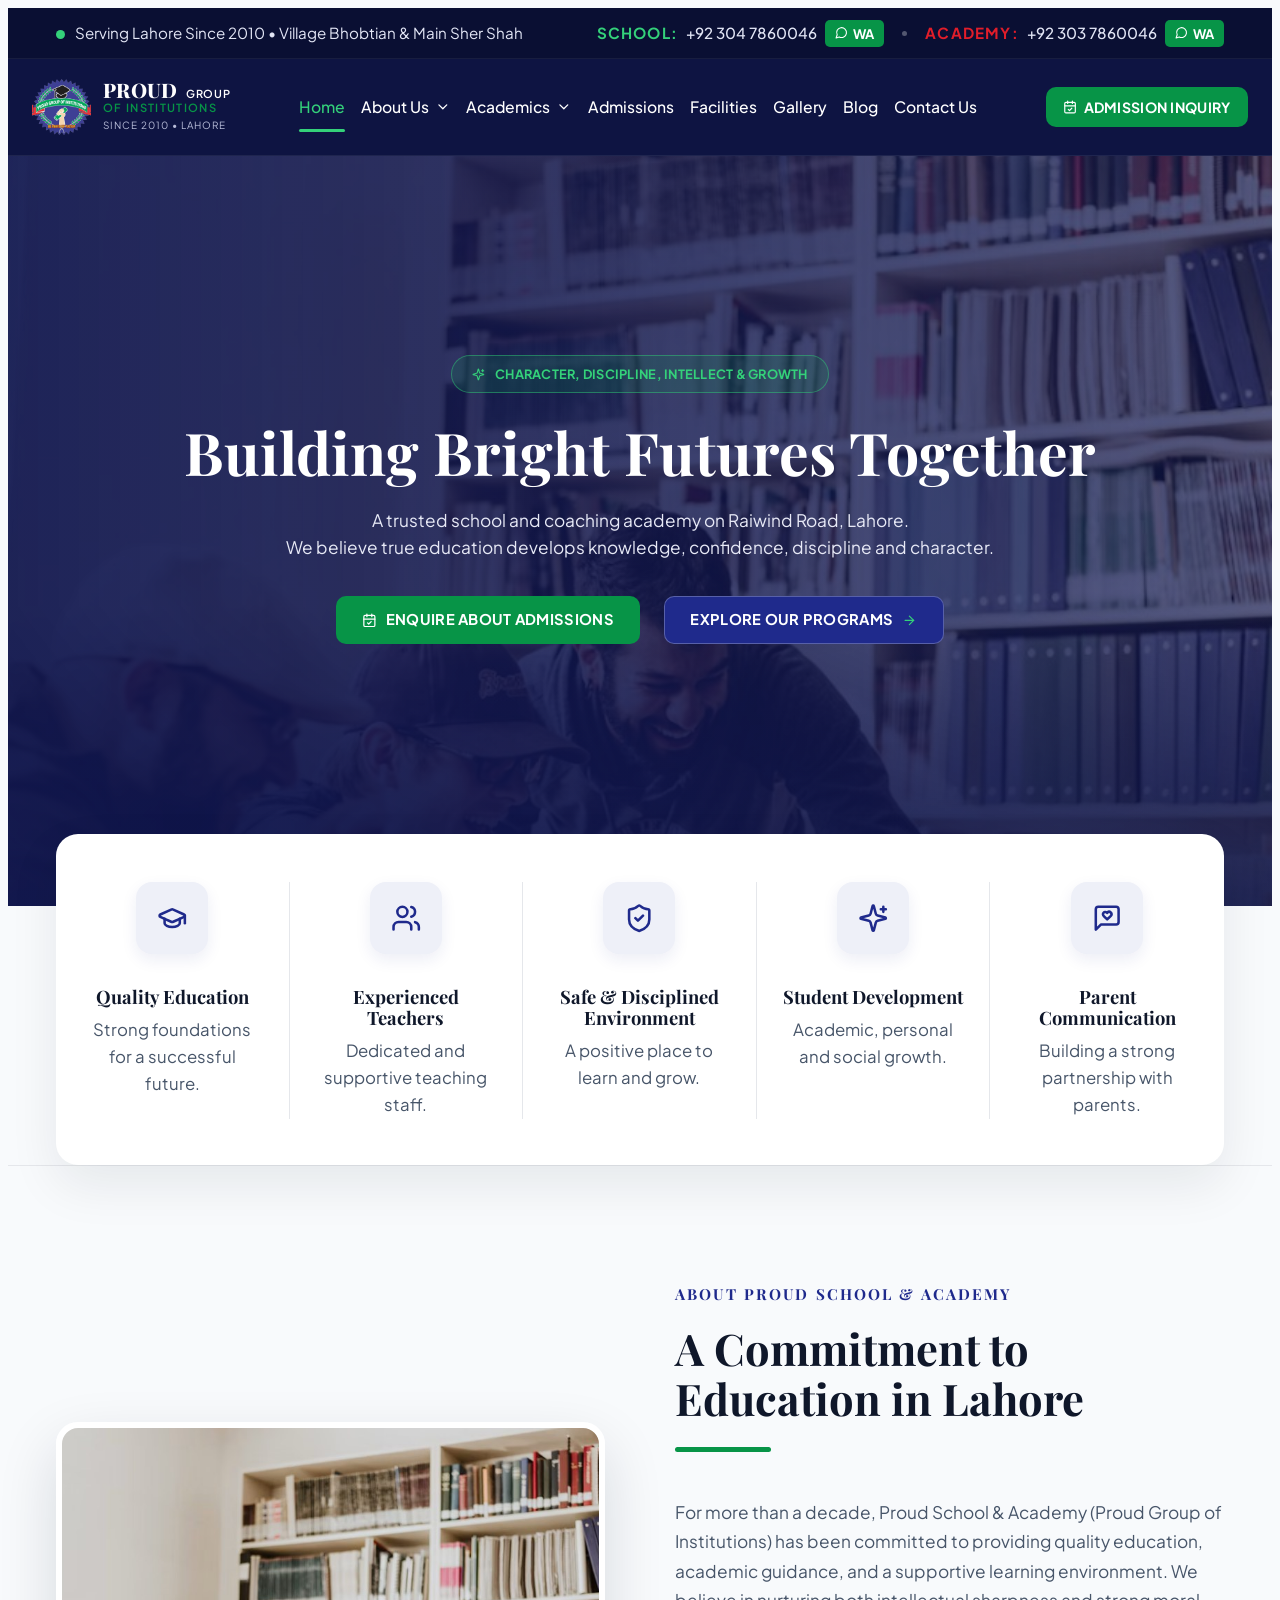
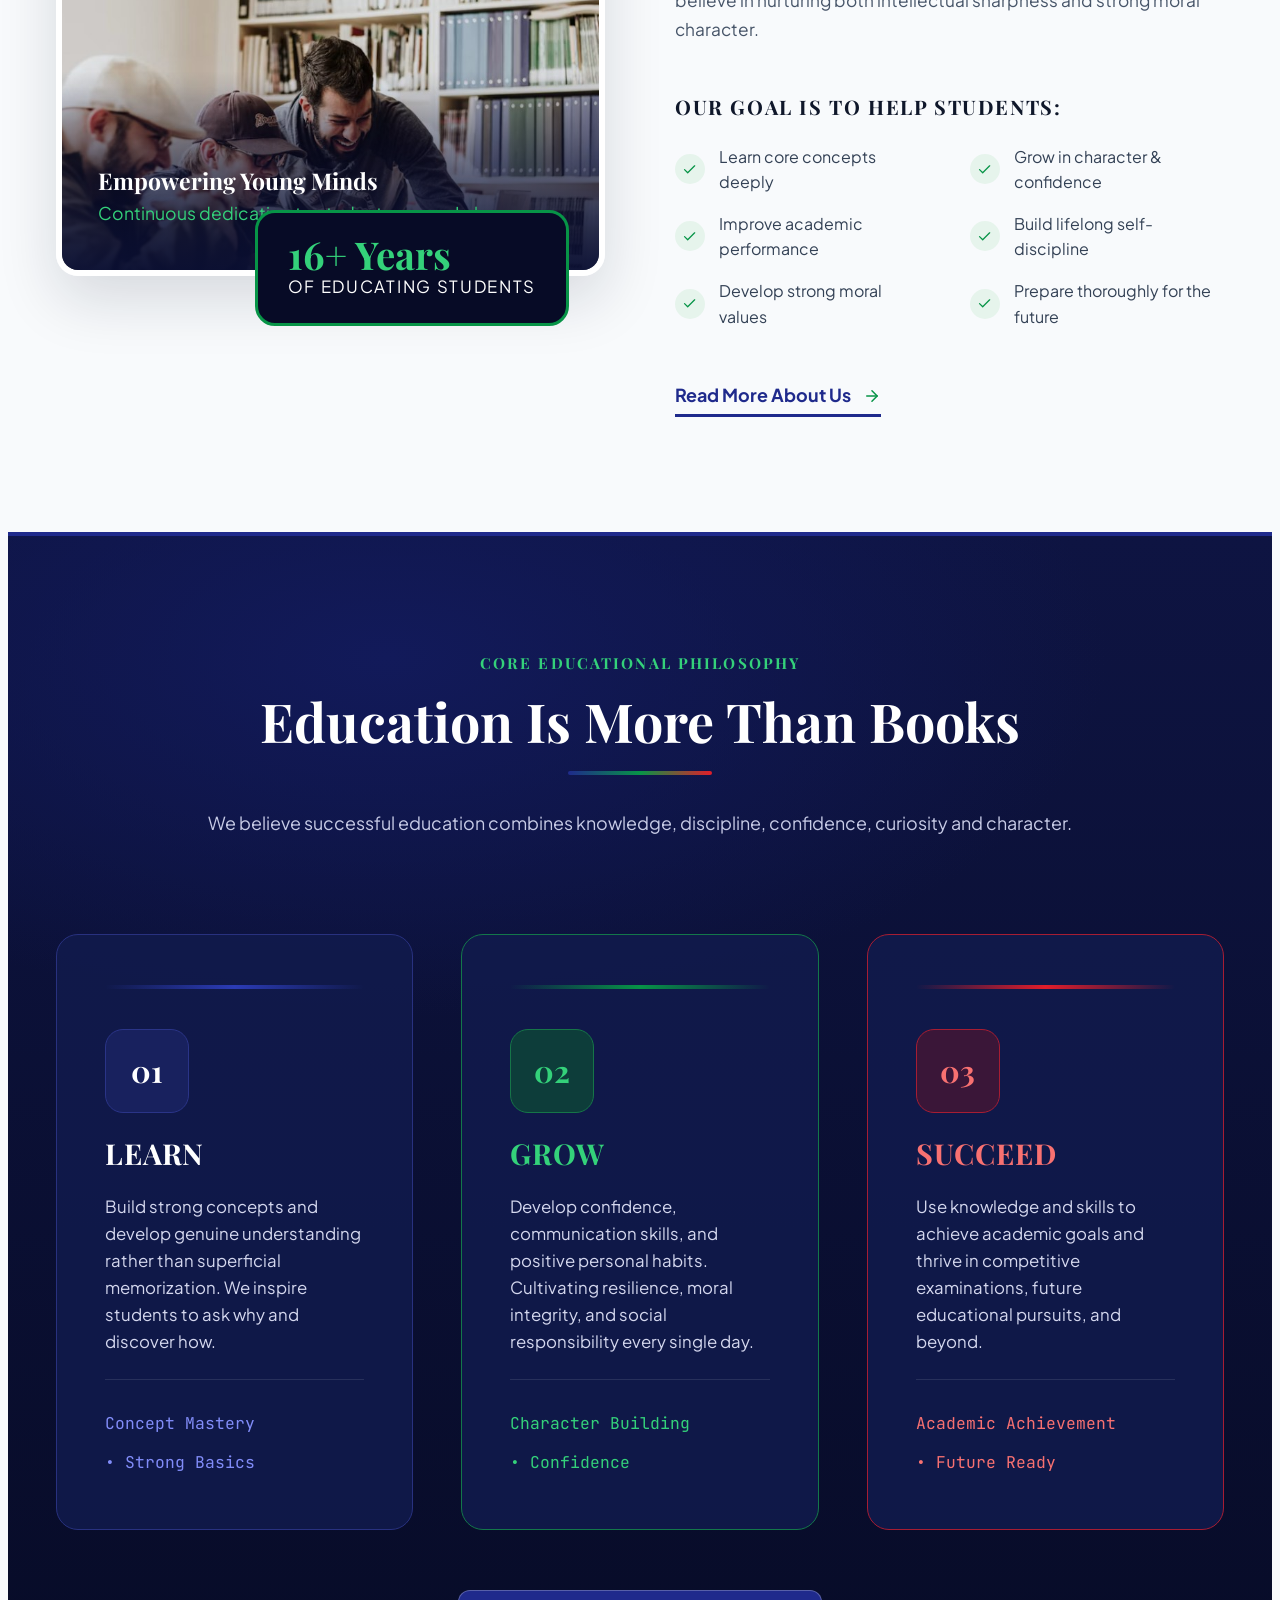
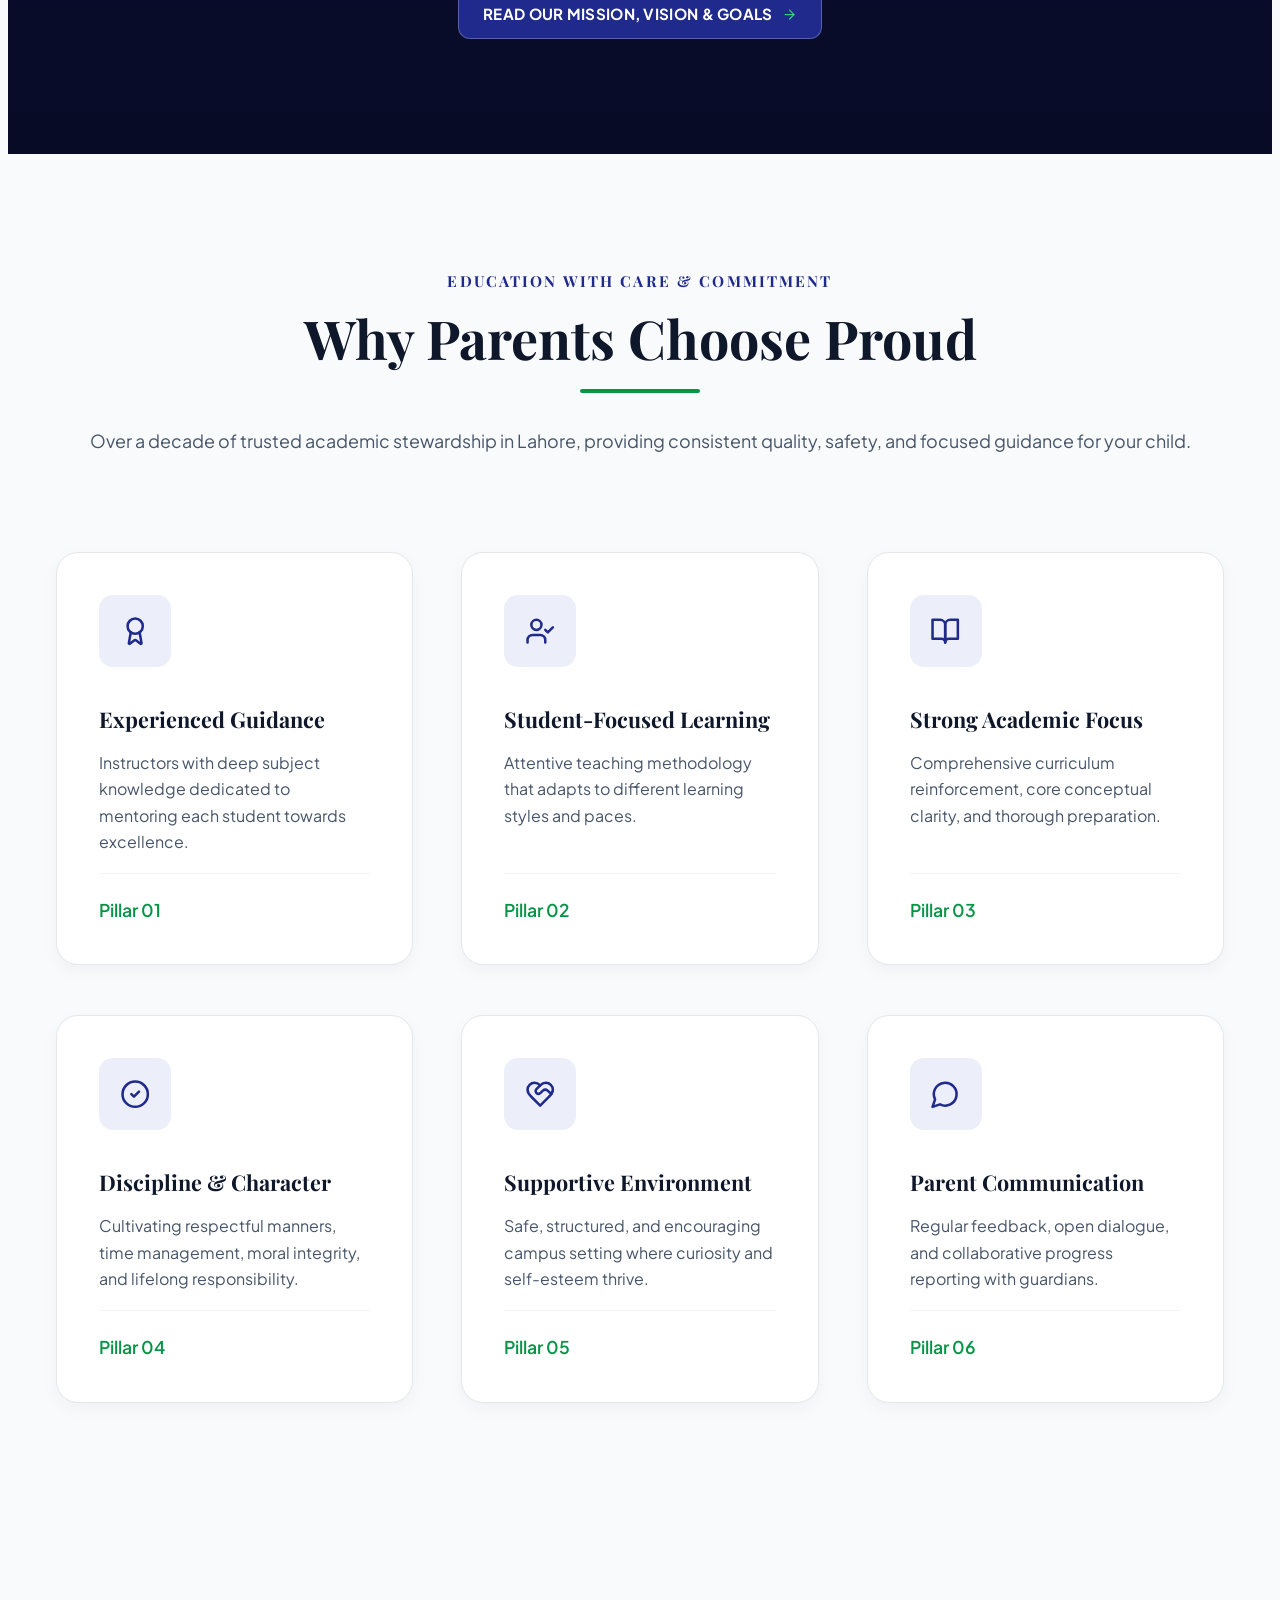
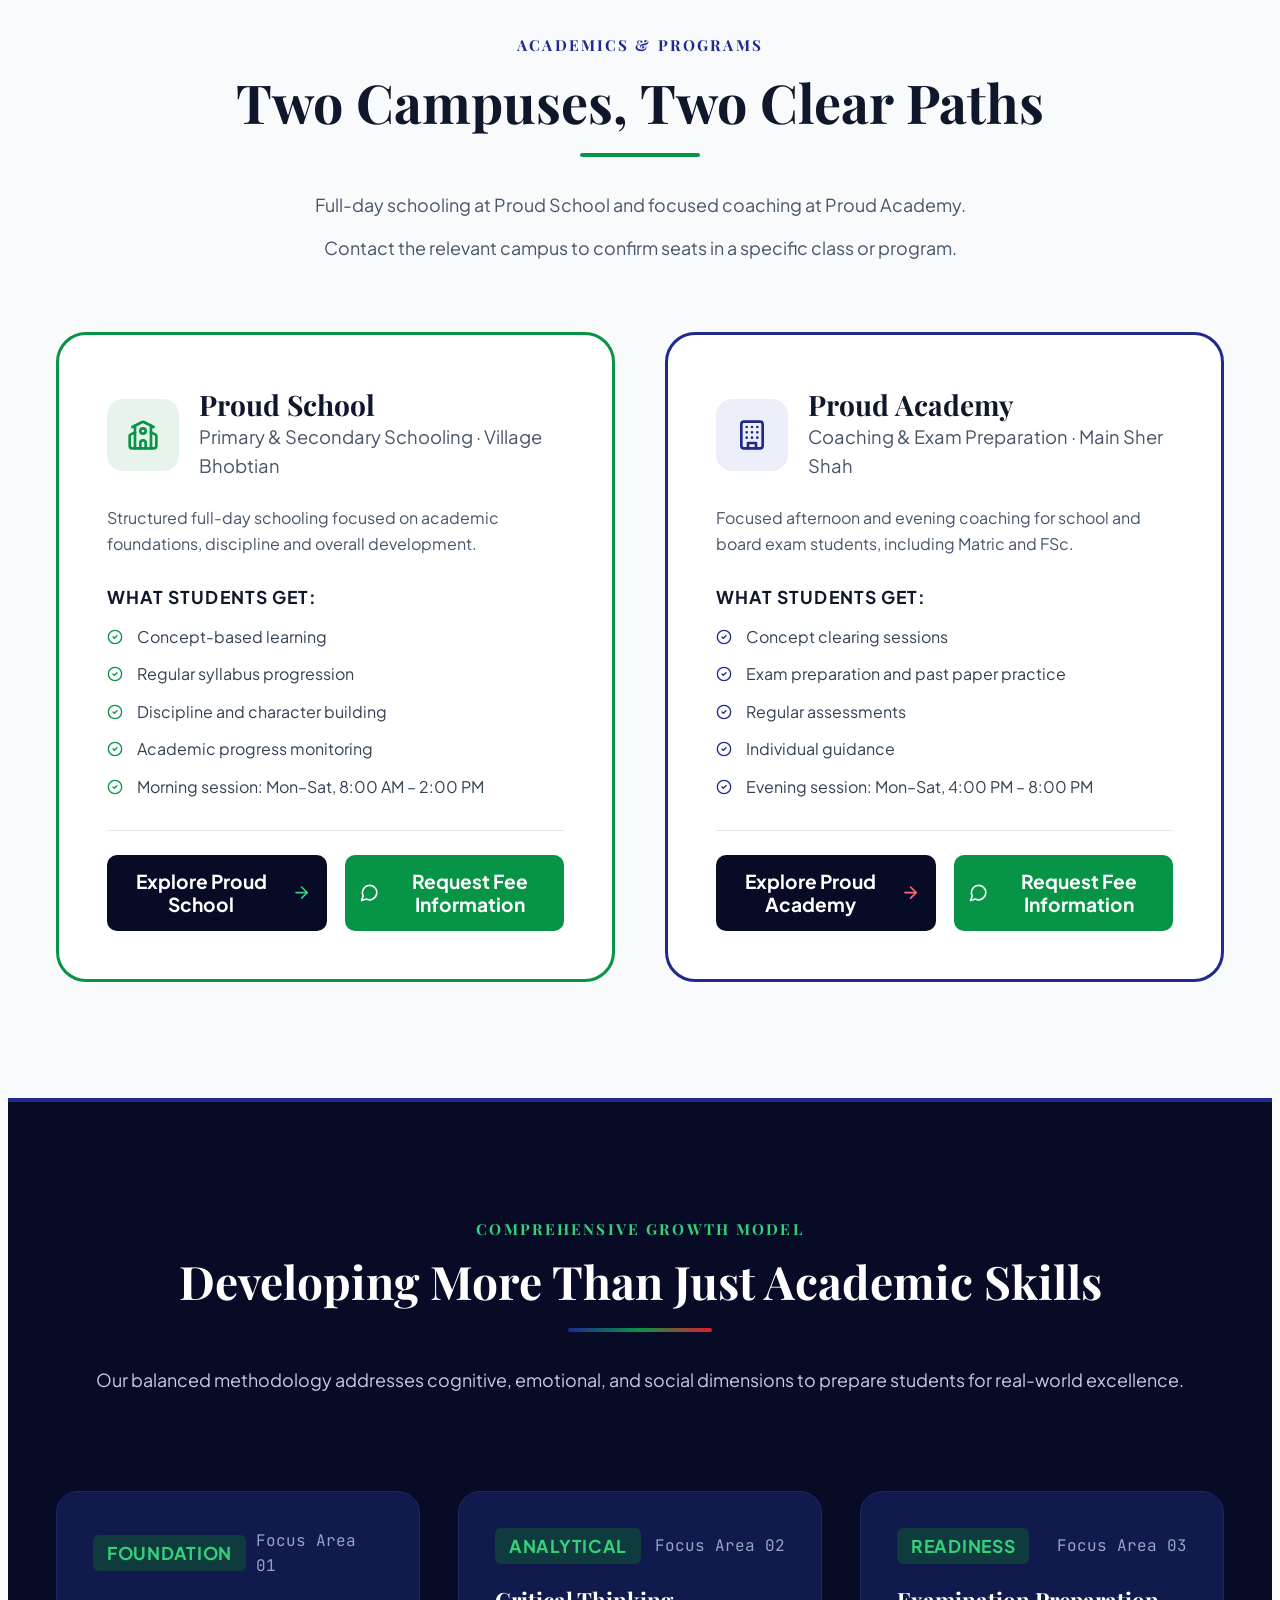
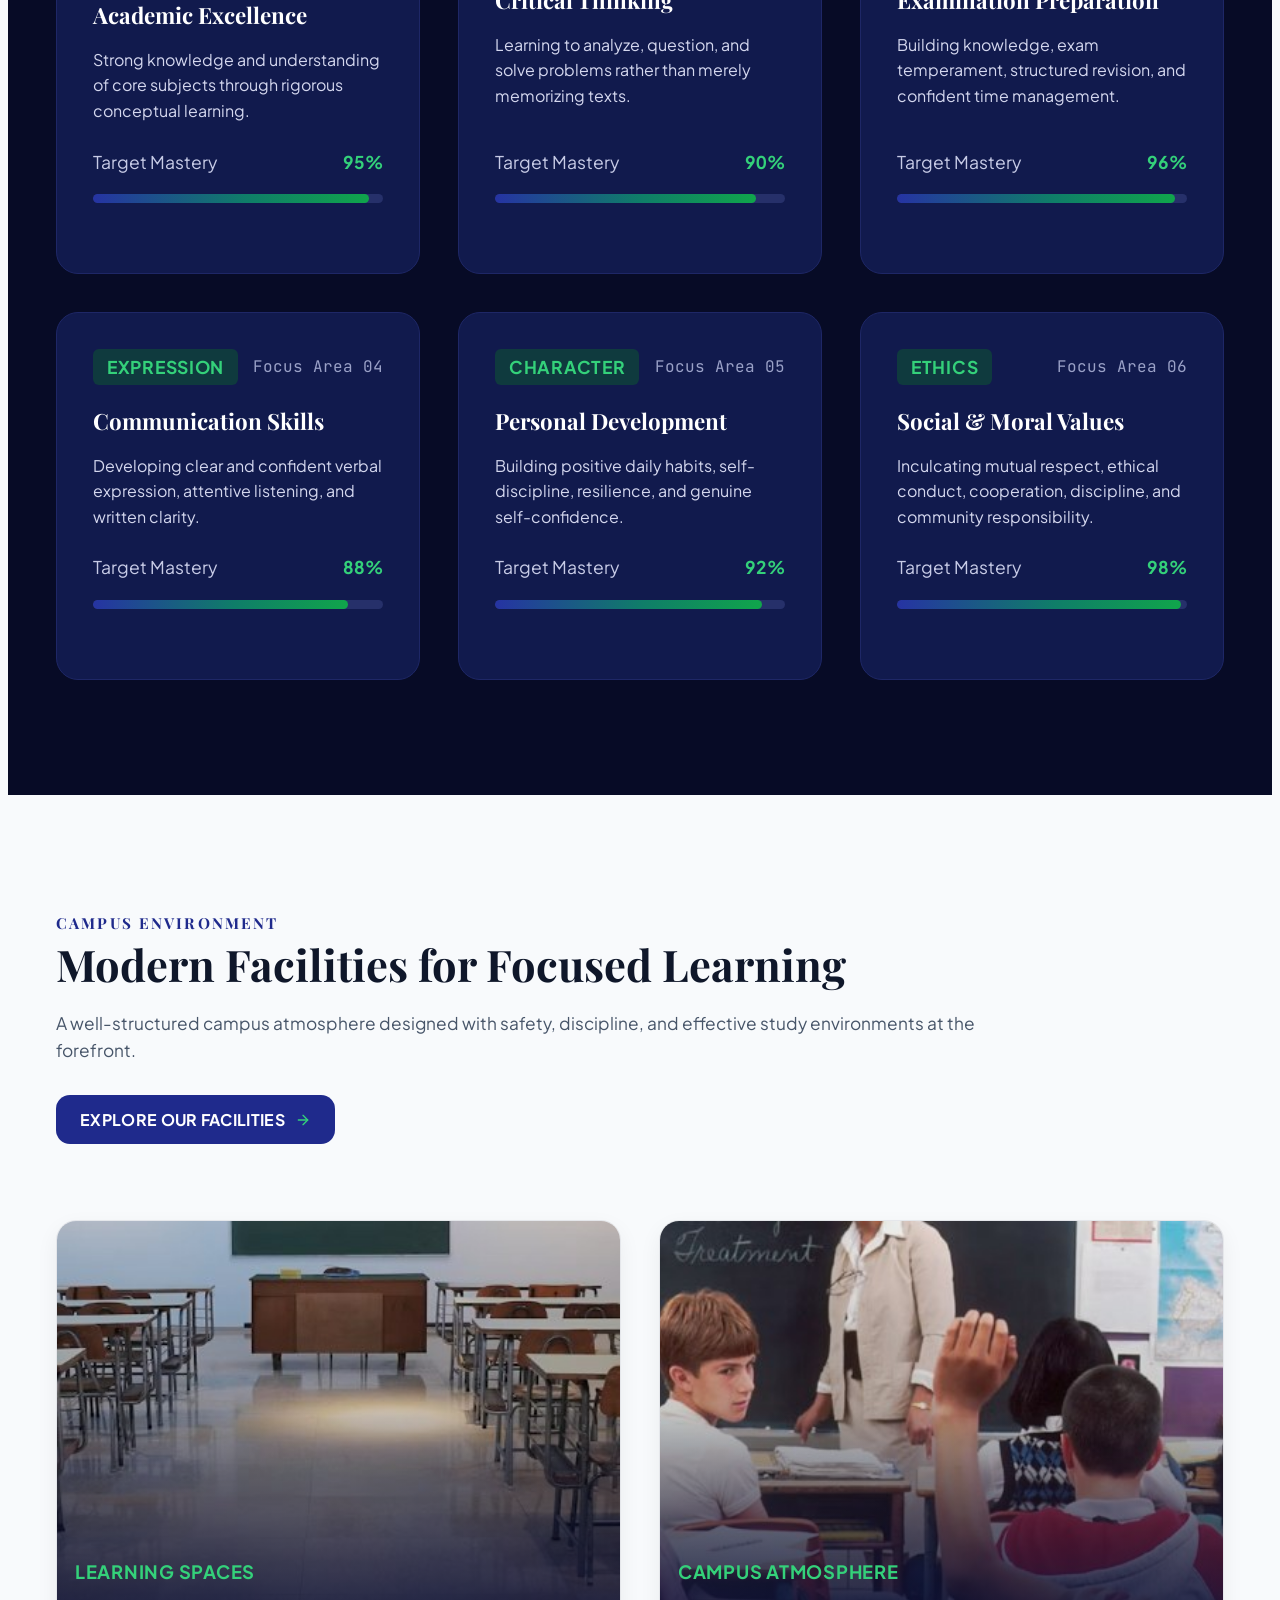
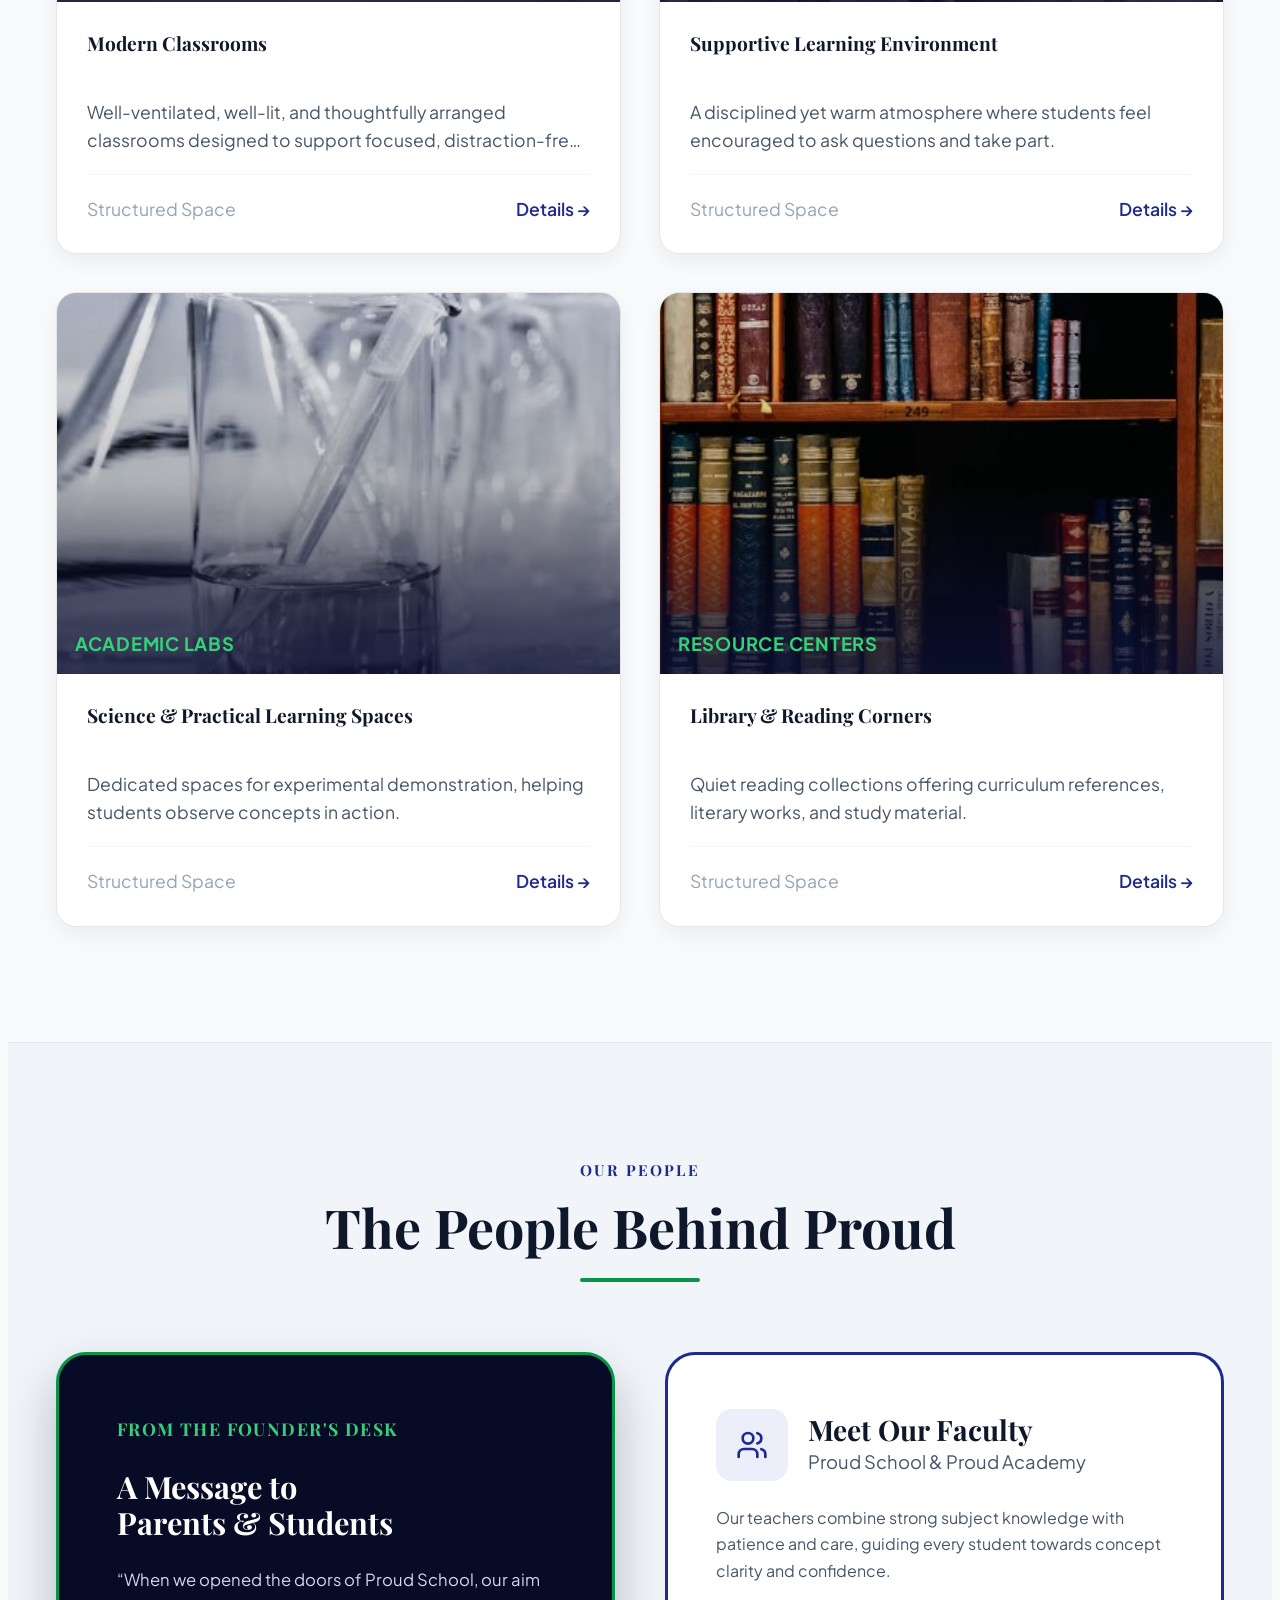
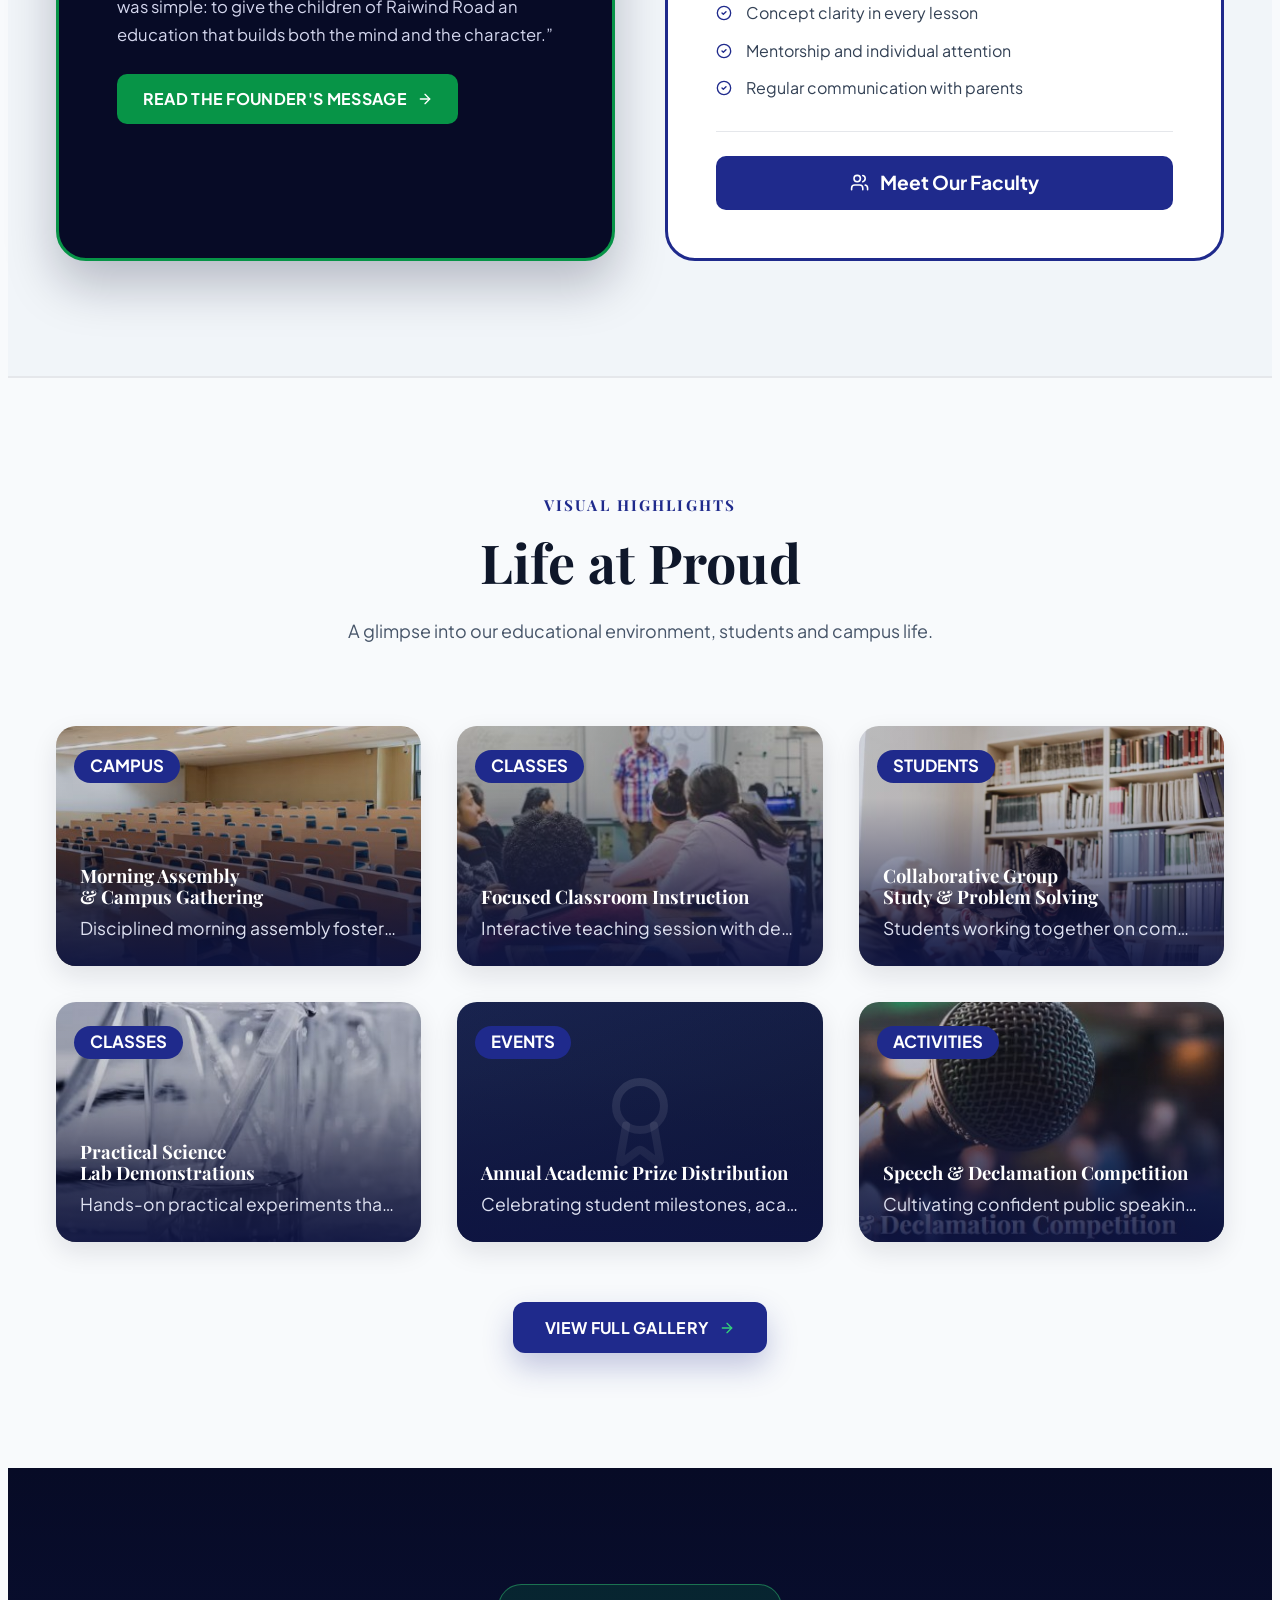
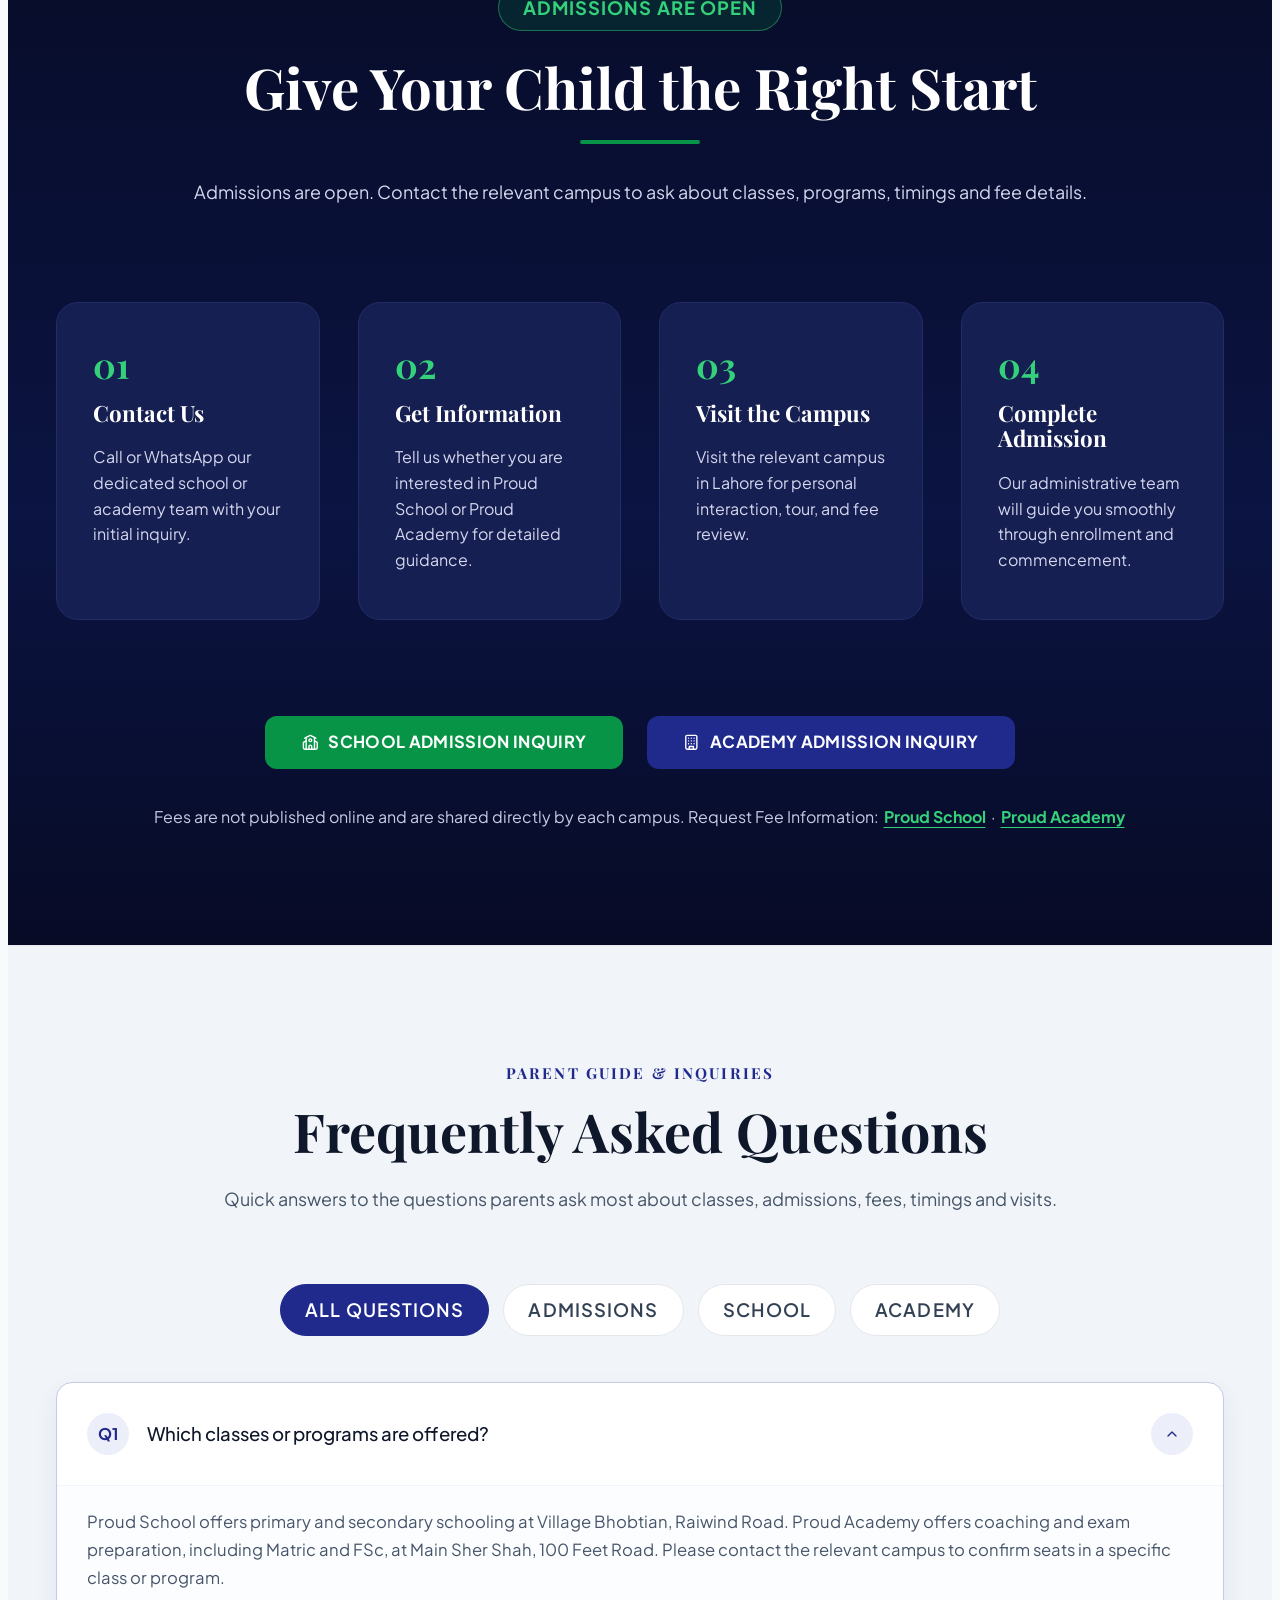
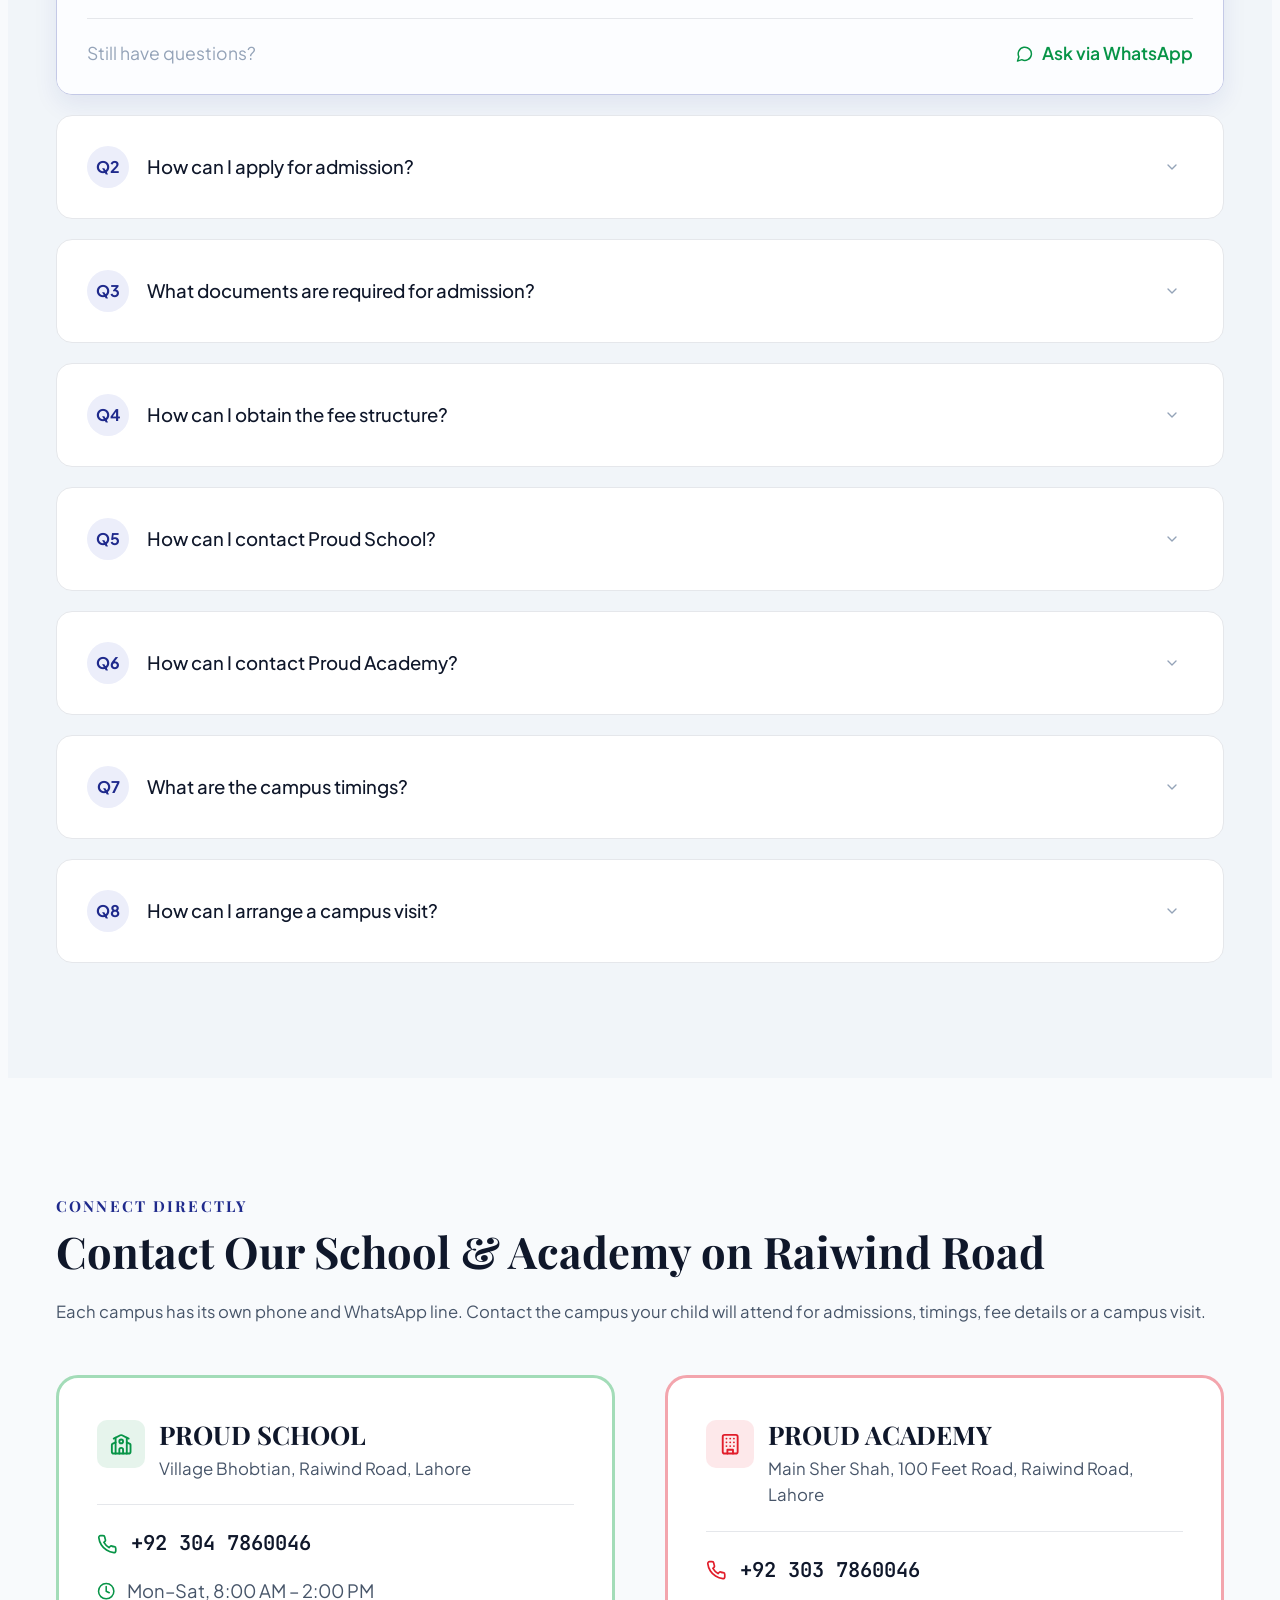
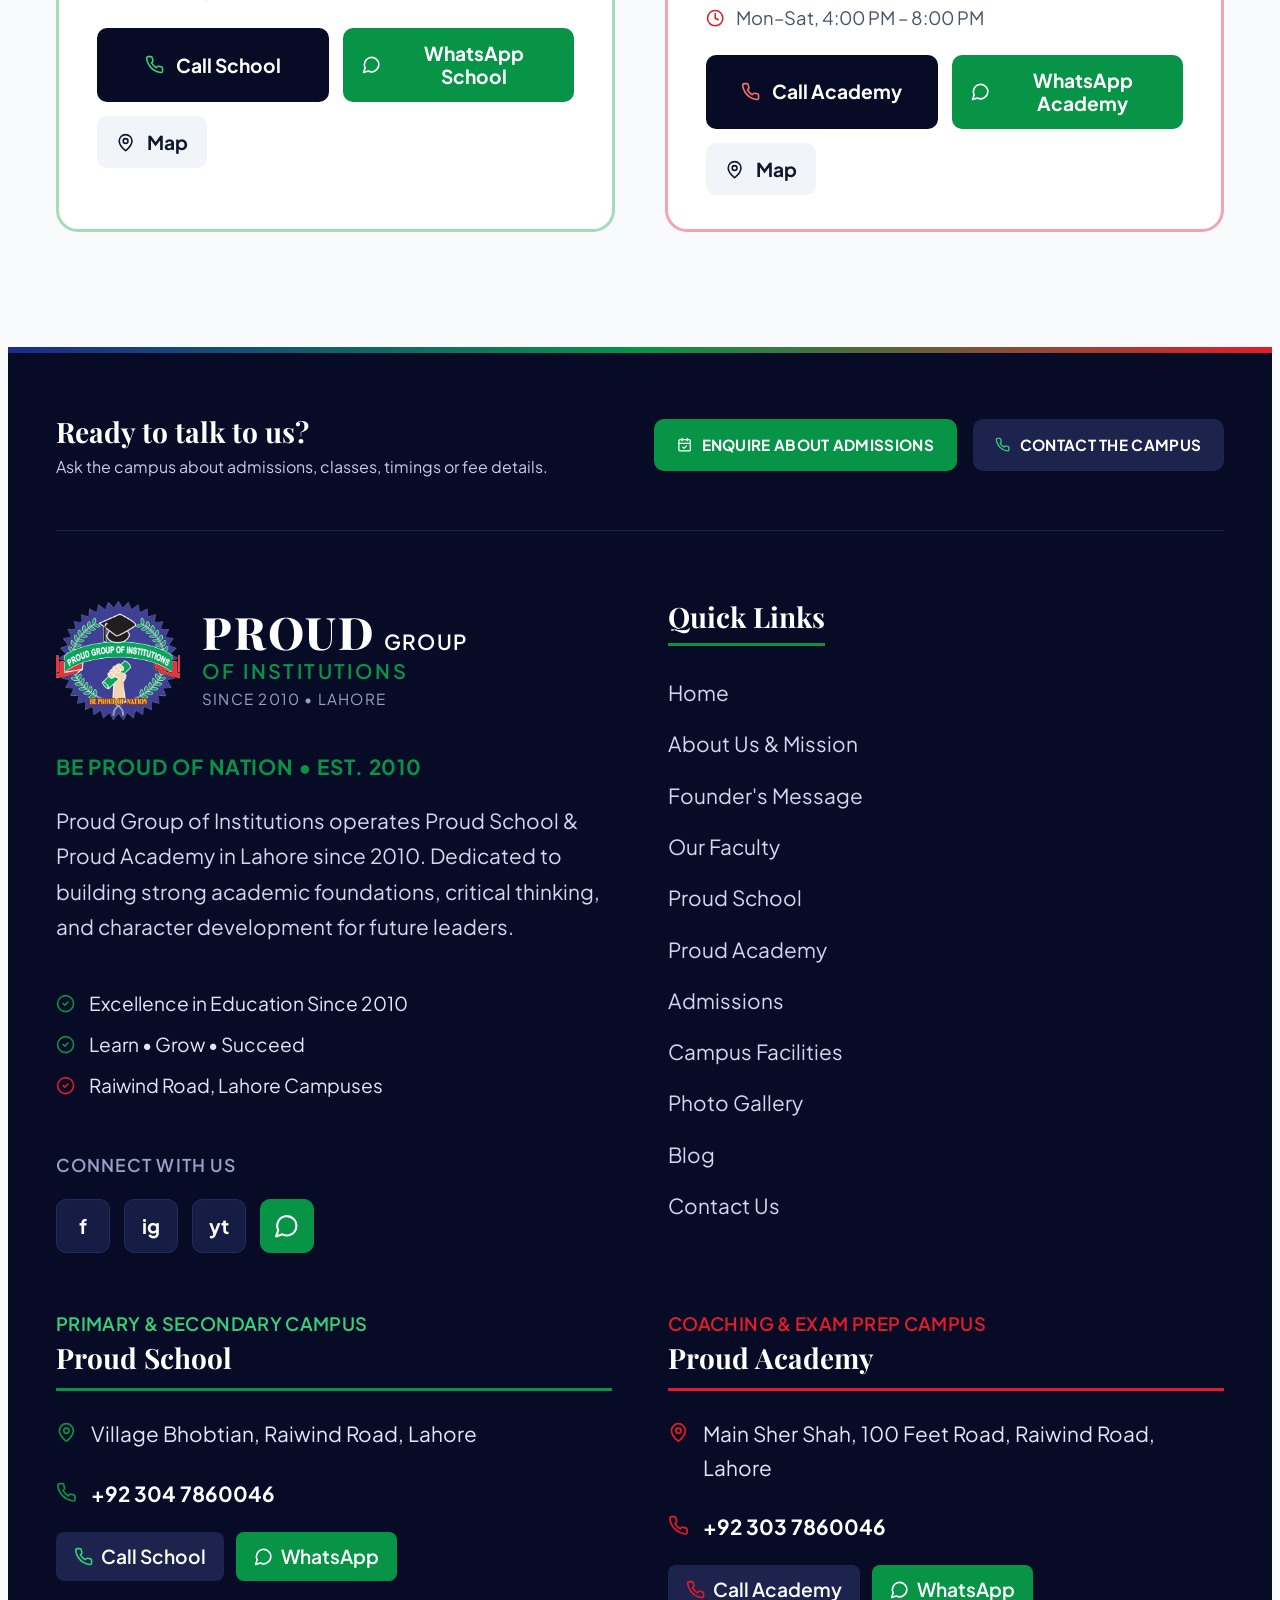
==== index.html @ 6e30ef39 "Centre hero and fit laptop screens, full PC menu, auto slides, remove popup, campuses section and st" ====
<!doctype html>
<html lang="en">
<head>
<meta charset="utf-8">
<meta name="viewport" content="width=device-width, initial-scale=1, viewport-fit=cover">
<title>Proud School &amp; Academy | School &amp; Coaching Academy on Raiwind Road, Lahore</title>
<meta name="description" content="Proud School &amp; Academy on Raiwind Road, Lahore: a primary &amp; secondary school in Village Bhobtian and a Matric &amp; FSc coaching academy in Main Sher Shah. Admissions 2026-27 open.">
<link rel="canonical" href="https://proud-school-academy.vercel.app/">
<meta property="og:type" content="website">
<meta property="og:site_name" content="Proud School &amp; Academy">
<meta property="og:title" content="Proud School &amp; Academy | School &amp; Coaching Academy on Raiwind Road, Lahore">
<meta property="og:description" content="Proud School &amp; Academy on Raiwind Road, Lahore: a primary &amp; secondary school in Village Bhobtian and a Matric &amp; FSc coaching academy in Main Sher Shah. Admissions 2026-27 open.">
<meta property="og:url" content="https://proud-school-academy.vercel.app/">
<meta property="og:image" content="https://proud-school-academy.vercel.app/img/about-intro.jpg">
<meta property="og:locale" content="en_PK">
<meta name="twitter:card" content="summary_large_image">
<script type="application/ld+json">{"@context": "https://schema.org", "@graph": [{"@type": "EducationalOrganization", "@id": "https://proud-school-academy.vercel.app/#org", "name": "Proud Group of Institutions", "alternateName": ["Proud School & Academy", "Proud School and Academy"], "url": "https://proud-school-academy.vercel.app/", "logo": "https://proud-school-academy.vercel.app/img/logo.png", "foundingDate": "2010", "slogan": "Be Proud of Nation", "areaServed": {"@type": "City", "name": "Lahore"}, "subOrganization": [{"@id": "https://proud-school-academy.vercel.app/proud-school.html#school"}, {"@id": "https://proud-school-academy.vercel.app/proud-academy.html#academy"}]}, {"@type": "School", "@id": "https://proud-school-academy.vercel.app/proud-school.html#school", "name": "Proud School", "description": "Primary and secondary school on Raiwind Road, Lahore", "url": "https://proud-school-academy.vercel.app/proud-school.html", "telephone": "+923047860046", "address": {"@type": "PostalAddress", "streetAddress": "Village Bhobtian, Raiwind Road", "addressLocality": "Lahore", "addressRegion": "Punjab", "addressCountry": "PK"}, "parentOrganization": {"@id": "https://proud-school-academy.vercel.app/#org"}, "openingHoursSpecification": [{"@type": "OpeningHoursSpecification", "dayOfWeek": ["Monday", "Tuesday", "Wednesday", "Thursday", "Friday", "Saturday"], "opens": "08:00", "closes": "14:00"}]}, {"@type": "EducationalOrganization", "@id": "https://proud-school-academy.vercel.app/proud-academy.html#academy", "name": "Proud Academy", "description": "Matric, FSc and subject coaching academy on Raiwind Road, Lahore", "url": "https://proud-school-academy.vercel.app/proud-academy.html", "telephone": "+923037860046", "address": {"@type": "PostalAddress", "streetAddress": "Main Sher Shah, 100 Feet Road, Raiwind Road", "addressLocality": "Lahore", "addressRegion": "Punjab", "addressCountry": "PK"}, "parentOrganization": {"@id": "https://proud-school-academy.vercel.app/#org"}, "openingHoursSpecification": [{"@type": "OpeningHoursSpecification", "dayOfWeek": ["Monday", "Tuesday", "Wednesday", "Thursday", "Friday", "Saturday"], "opens": "16:00", "closes": "20:00"}]}, {"@type": "WebPage", "@id": "https://proud-school-academy.vercel.app/#webpage", "url": "https://proud-school-academy.vercel.app/", "name": "Proud School & Academy | School & Coaching Academy on Raiwind Road, Lahore", "description": "Proud School & Academy on Raiwind Road, Lahore: a primary & secondary school in Village Bhobtian and a Matric & FSc coaching academy in Main Sher Shah. Admissions 2026-27 open.", "isPartOf": {"@id": "https://proud-school-academy.vercel.app/#org"}, "inLanguage": "en"}, {"@type": "FAQPage", "mainEntity": [{"@type": "Question", "name": "Which classes or programs are offered?", "acceptedAnswer": {"@type": "Answer", "text": "Proud School offers primary and secondary schooling at Village Bhobtian, Raiwind Road. Proud Academy offers coaching and exam preparation, including Matric and FSc, at Main Sher Shah, 100 Feet Road. Please contact the relevant campus to confirm seats in a specific class or program."}}, {"@type": "Question", "name": "How can I apply for admission?", "acceptedAnswer": {"@type": "Answer", "text": "Start by calling or sending a WhatsApp message to the relevant campus (+92 304 7860046 for Proud School, +92 303 7860046 for Proud Academy), or send the admission inquiry form on this website. The campus team will guide you on the next steps and a campus visit."}}, {"@type": "Question", "name": "What documents are required for admission?", "acceptedAnswer": {"@type": "Answer", "text": "For Proud School, parents are typically asked for the student's Birth Certificate or B-Form copy, a parent or guardian CNIC copy, recent passport size photographs and the previous school report card or leaving certificate (if applicable). Proud Academy typically asks for a registration form, parent contact details, subject and batch preferences, and a copy of current class enrollment or the last marks sheet. Please confirm the exact list with the campus."}}, {"@type": "Question", "name": "How can I obtain the fee structure?", "acceptedAnswer": {"@type": "Answer", "text": "Fees are not published on the website. Fee details depend on the class or program and are shared directly by each campus. Call or WhatsApp Proud School (+92 304 7860046) or Proud Academy (+92 303 7860046) to request fee information."}}, {"@type": "Question", "name": "How can I contact Proud School?", "acceptedAnswer": {"@type": "Answer", "text": "Call or WhatsApp Proud School on +92 304 7860046. The campus is at Village Bhobtian, Raiwind Road, Lahore."}}, {"@type": "Question", "name": "How can I contact Proud Academy?", "acceptedAnswer": {"@type": "Answer", "text": "Call or WhatsApp Proud Academy on +92 303 7860046. The academy is at Main Sher Shah, 100 Feet Road, Raiwind Road, Lahore."}}, {"@type": "Question", "name": "What are the campus timings?", "acceptedAnswer": {"@type": "Answer", "text": "Proud School: Monday to Saturday, 8:00 AM to 2:00 PM. Proud Academy: Monday to Saturday, 4:00 PM to 8:00 PM."}}, {"@type": "Question", "name": "How can I arrange a campus visit?", "acceptedAnswer": {"@type": "Answer", "text": "Call or send a WhatsApp message to the campus you want to visit, and the team will suggest a suitable time during campus hours. Directions to both campuses are on the Contact page."}}]}]}</script>
<meta name="claude:viewport-fit-sides" content="cover">
</head>
<body>
<link rel="preconnect" href="https://fonts.googleapis.com"><link rel="preconnect" href="https://fonts.gstatic.com" crossorigin><link rel="stylesheet" href="https://fonts.googleapis.com/css2?family=Playfair+Display:wght@600;700;800&family=Plus+Jakarta+Sans:wght@400;500;600;700;800&family=JetBrains+Mono:wght@400;500;700&family=Amiri:wght@700&display=swap">
<link rel="stylesheet" href="styles.css">
<div class="intro" id="intro" aria-hidden="true">
  <script>try{if(sessionStorage.getItem('proudIntroSeen')){document.getElementById('intro').remove()}else{document.documentElement.classList.add('intro-on')}}catch(e){document.documentElement.classList.add('intro-on')}</script>
  <div class="glow"></div><span class="dot r" style="left:23%;top:58%;animation-delay:2.60s"></span><span class="dot " style="left:72%;top:20%;animation-delay:1.46s"></span><span class="dot " style="left:68%;top:35%;animation-delay:0.15s"></span><span class="dot " style="left:57%;top:16%;animation-delay:0.96s"></span><span class="dot " style="left:11%;top:80%;animation-delay:0.50s"></span><span class="dot b" style="left:84%;top:88%;animation-delay:2.33s"></span><span class="dot " style="left:77%;top:82%;animation-delay:1.59s"></span><span class="dot b" style="left:9%;top:79%;animation-delay:3.43s"></span><span class="dot r" style="left:57%;top:26%;animation-delay:2.16s"></span><span class="dot r" style="left:75%;top:31%;animation-delay:0.41s"></span><span class="dot b" style="left:51%;top:20%;animation-delay:2.19s"></span><span class="dot " style="left:76%;top:15%;animation-delay:2.48s"></span><span class="dot " style="left:91%;top:76%;animation-delay:1.71s"></span><span class="dot r" style="left:63%;top:82%;animation-delay:3.69s"></span><span class="dot r" style="left:42%;top:39%;animation-delay:3.18s"></span><span class="dot b" style="left:14%;top:81%;animation-delay:1.20s"></span><span class="dot " style="left:47%;top:65%;animation-delay:1.15s"></span><span class="dot " style="left:19%;top:73%;animation-delay:1.67s"></span><span class="dot r" style="left:23%;top:70%;animation-delay:1.69s"></span><span class="dot " style="left:75%;top:81%;animation-delay:3.16s"></span><span class="dot r" style="left:47%;top:52%;animation-delay:2.38s"></span><span class="dot " style="left:12%;top:19%;animation-delay:3.78s"></span>
  <div class="core">
    <div class="lockup"><img src="img/logo.png" alt="Proud Group of Institutions logo"><div><div class="n1">PROUD<small>GROUP</small></div><div class="n2">Of Institutions</div></div></div>
    <span class="bar"></span>
    <div class="tag">Excellence in Education</div>
    <div class="since">Since 2010</div>
  </div>
  <div class="foot"><div class="prog"><i></i></div><span>Entering Proud Group of Institutions</span></div>
</div>

<div class="topbar"><div class="wrap">
  <div class="l"><span><span class="dot"></span>Serving Lahore Since 2010 • Village Bhobtian &amp; Main Sher Shah</span><span class="sep"></span><span class="lgs"><i data-i="sparkles"></i>Learn • Grow • Succeed</span></div>
  <div class="r">
    <span class="line"><span class="lab g">School:</span><a href="tel:+923047860046">+92 304 7860046</a><a class="wa-chip" href="https://wa.me/923047860046" target="_blank" rel="noopener"><i data-i="msg"></i>WA</a></span>
    <span class="mid-dot"></span>
    <span class="line"><span class="lab r">Academy:</span><a href="tel:+923037860046">+92 303 7860046</a><a class="wa-chip" href="https://wa.me/923037860046" target="_blank" rel="noopener"><i data-i="msg"></i>WA</a></span>
  </div>
</div></div>
<header class="nav" id="nav"><div class="wrap">
  <a class="brand" href="index.html" aria-label="Proud Group of Institutions home"><img src="img/logo.png" alt="Proud Group of Institutions crest"><div><div class="t1">PROUD<span class="grp">GROUP</span></div><div class="t2">Of Institutions</div><div class="t3">Since 2010 • Lahore</div></div></a>
  <nav class="menu" id="menu" aria-label="Main">
    <a href="index.html" class="active">Home</a>
    <span class="dd"><a href="about.html">About Us <i data-i="chevDown"></i></a><span class="dd-panel"><a href="about.html">About Proud</a><a href="founder.html">Founder's Message</a><a href="faculty.html">Our Faculty</a></span></span>
    <span class="dd"><a href="proud-school.html">Academics <i data-i="chevDown"></i></a><span class="dd-panel"><a href="proud-school.html">Proud School — Primary &amp; Secondary</a><a href="proud-academy.html">Proud Academy — Coaching &amp; Exam Prep</a></span></span>
    <a href="admissions.html">Admissions</a>
    <a href="facilities.html">Facilities</a>
    <a href="gallery.html">Gallery</a>
    <a href="blog.html">Blog</a>
    <a href="contact.html">Contact Us</a>
  </nav>
  <a class="btn btn-green btn-upper nav-cta" href="admissions.html"><i data-i="calCheck"></i>Admission Inquiry</a>
  <button class="burger" id="burger" aria-label="Open menu" aria-expanded="false"><i data-i="menu"></i></button>
</div></header>
<main id="top"><!-- Hero -->
<section class="hero" style="padding:0" aria-roledescription="carousel">
  <div class="slides" id="slides">
    <div class="slide on" style="background-image:url(img/about.jpg)"></div>
    <div class="slide" style="background-image:url(img/atmosphere.jpg)"></div>
    <div class="slide" style="background-image:url(img/instruction.jpg)"></div>
    <div class="slide" style="background-image:url(img/assembly.jpg)"></div>
    <div class="slide" style="background-image:url(img/library.jpg)"></div>
  </div>
  <div class="wrap">
    <span class="pill"><i data-i="sparkles"></i>Character, Discipline, Intellect &amp; Growth</span>
    <h1>Building Bright Futures Together</h1>
    <p class="sub">A trusted school and coaching academy on Raiwind Road, Lahore.<br>We believe true education develops knowledge, confidence, discipline and character.</p>
    <div class="ctas">
      <a class="btn btn-green btn-upper" href="admissions.html"><i data-i="calCheck"></i>Enquire About Admissions</a>
      <a class="btn btn-outline-blue btn-upper" href="#academics">Explore Our Programs <i data-i="arrowR"></i></a>
    </div>
  </div>
</section>

<!-- Feature strip -->
<div class="features">
  <div class="wrap">
    <div class="card">
      <div class="feat"><span class="ic"><i data-i="grad"></i></span><h3>Quality Education</h3><p>Strong foundations for a successful future.</p></div>
      <div class="feat"><span class="ic"><i data-i="users"></i></span><h3>Experienced Teachers</h3><p>Dedicated and supportive teaching staff.</p></div>
      <div class="feat"><span class="ic"><i data-i="shield"></i></span><h3>Safe &amp; Disciplined Environment</h3><p>A positive place to learn and grow.</p></div>
      <div class="feat"><span class="ic"><i data-i="sparkles"></i></span><h3>Student Development</h3><p>Academic, personal and social growth.</p></div>
      <div class="feat"><span class="ic"><i data-i="msgHeart"></i></span><h3>Parent Communication</h3><p>Building a strong partnership with parents.</p></div>
    </div>
  </div>
</div>

<!-- About -->
<section class="about" id="about">
  <div class="wrap">
    <div class="grid">
      <div class="photo" style="background-image:url(img/about.jpg)">
        <div class="cap"><b>Empowering Young Minds</b><span>Continuous dedication to students across Lahore</span></div>
        <div class="years"><b>16+ Years</b><span>Of Educating Students</span></div>
      </div>
      <div>
        <span class="eyebrow">About Proud School &amp; Academy</span>
        <h2>A Commitment to Education in Lahore</h2>
        <div class="bar"></div>
        <p class="txt">For more than a decade, Proud School &amp; Academy (Proud Group of Institutions) has been committed to providing quality education, academic guidance, and a supportive learning environment. We believe in nurturing both intellectual sharpness and strong moral character.</p>
        <h4>Our goal is to help students:</h4>
        <ul class="checks">
          <li><span class="ck"><i data-i="check"></i></span>Learn core concepts deeply</li>
          <li><span class="ck"><i data-i="check"></i></span>Grow in character &amp; confidence</li>
          <li><span class="ck"><i data-i="check"></i></span>Improve academic performance</li>
          <li><span class="ck"><i data-i="check"></i></span>Build lifelong self-discipline</li>
          <li><span class="ck"><i data-i="check"></i></span>Develop strong moral values</li>
          <li><span class="ck"><i data-i="check"></i></span>Prepare thoroughly for the future</li>
        </ul>
        <a class="readmore" href="about.html">Read More About Us <i data-i="arrowR"></i></a>
      </div>
    </div>
  </div>
</section>

<!-- Philosophy -->
<section class="dark" id="philosophy">
  <div class="wrap">
    <div class="sec-head">
      <span class="eyebrow mint">Core Educational Philosophy</span>
      <h2>Education Is More Than Books</h2>
      <span class="rule"></span>
      <p class="lead">We believe successful education combines knowledge, discipline, confidence, curiosity and character.</p>
    </div>
    <div class="phil-grid">
      <article class="phil b"><div class="glow"></div><span class="n">01</span><h3>LEARN</h3><p>Build strong concepts and develop genuine understanding rather than superficial memorization. We inspire students to ask why and discover how.</p><div class="tags"><span>Concept Mastery</span><span>• Strong Basics</span></div></article>
      <article class="phil g"><div class="glow"></div><span class="n">02</span><h3>GROW</h3><p>Develop confidence, communication skills, and positive personal habits. Cultivating resilience, moral integrity, and social responsibility every single day.</p><div class="tags"><span>Character Building</span><span>• Confidence</span></div></article>
      <article class="phil r"><div class="glow"></div><span class="n">03</span><h3>SUCCEED</h3><p>Use knowledge and skills to achieve academic goals and thrive in competitive examinations, future educational pursuits, and beyond.</p><div class="tags"><span>Academic Achievement</span><span>• Future Ready</span></div></article>
    </div>
    <div class="phil-more"><a class="btn btn-outline-blue btn-upper" href="about.html">Read Our Mission, Vision &amp; Goals <i data-i="arrowR"></i></a></div>
  </div>
</section>

<!-- Why parents -->
<section class="why">
  <div class="wrap">
    <div class="sec-head">
      <span class="eyebrow">Education with Care &amp; Commitment</span>
      <h2>Why Parents Choose Proud</h2>
      <span class="rule solid"></span>
      <p class="lead">Over a decade of trusted academic stewardship in Lahore, providing consistent quality, safety, and focused guidance for your child.</p>
    </div>
    <div class="why-grid">
      <article class="wcard"><span class="ic"><i data-i="award"></i></span><h3>Experienced Guidance</h3><p>Instructors with deep subject knowledge dedicated to mentoring each student towards excellence.</p><div class="f"><span>Pillar 01</span></div></article>
      <article class="wcard"><span class="ic"><i data-i="userCheck"></i></span><h3>Student-Focused Learning</h3><p>Attentive teaching methodology that adapts to different learning styles and paces.</p><div class="f"><span>Pillar 02</span></div></article>
      <article class="wcard"><span class="ic"><i data-i="book"></i></span><h3>Strong Academic Focus</h3><p>Comprehensive curriculum reinforcement, core conceptual clarity, and thorough preparation.</p><div class="f"><span>Pillar 03</span></div></article>
      <article class="wcard"><span class="ic"><i data-i="checkC"></i></span><h3>Discipline &amp; Character</h3><p>Cultivating respectful manners, time management, moral integrity, and lifelong responsibility.</p><div class="f"><span>Pillar 04</span></div></article>
      <article class="wcard"><span class="ic"><i data-i="heart"></i></span><h3>Supportive Environment</h3><p>Safe, structured, and encouraging campus setting where curiosity and self-esteem thrive.</p><div class="f"><span>Pillar 05</span></div></article>
      <article class="wcard"><span class="ic"><i data-i="msg"></i></span><h3>Parent Communication</h3><p>Regular feedback, open dialogue, and collaborative progress reporting with guardians.</p><div class="f"><span>Pillar 06</span></div></article>
    </div>
  </div>
</section>

<!-- Academics -->
<section class="band" id="academics">
  <div class="wrap">
    <div class="sec-head">
      <span class="eyebrow">Academics &amp; Programs</span>
      <h2>Two Campuses, Two Clear Paths</h2>
      <span class="rule solid"></span>
      <p class="lead">Full-day schooling at Proud School and focused coaching at Proud Academy.</p>
      <p class="lead" style="margin-top:0">Contact the relevant campus to confirm seats in a specific class or program.</p>
    </div>
    <div class="acards" style="margin-top:70px">
      <article class="acard g">
        <div class="top"><span class="ic"><i data-i="school"></i></span><div><h3>Proud School</h3><small>Primary &amp; Secondary Schooling · Village Bhobtian</small></div></div>
        <p>Structured full-day schooling focused on academic foundations, discipline and overall development.</p>
        <h4>What Students Get:</h4>
        <ul class="req-l"><li><i data-i="checkC"></i>Concept-based learning</li><li><i data-i="checkC"></i>Regular syllabus progression</li><li><i data-i="checkC"></i>Discipline and character building</li><li><i data-i="checkC"></i>Academic progress monitoring</li><li><i data-i="checkC"></i>Morning session: Mon–Sat, 8:00 AM – 2:00 PM</li></ul>
        <div class="acts"><a class="btn btn-dark" href="proud-school.html">Explore Proud School <i data-i="arrowR"></i></a><a class="btn btn-green" href="https://wa.me/923047860046?text=Assalam%20o%20Alaikum%2C%20I%20would%20like%20fee%20details%20for%20Proud%20School.%20Class%20/%20program%3A%20" target="_blank" rel="noopener"><i data-i="msg"></i>Request Fee Information</a></div>
      </article>
      <article class="acard b">
        <div class="top"><span class="ic"><i data-i="building"></i></span><div><h3>Proud Academy</h3><small>Coaching &amp; Exam Preparation · Main Sher Shah</small></div></div>
        <p>Focused afternoon and evening coaching for school and board exam students, including Matric and FSc.</p>
        <h4>What Students Get:</h4>
        <ul class="req-l"><li><i data-i="checkC"></i>Concept clearing sessions</li><li><i data-i="checkC"></i>Exam preparation and past paper practice</li><li><i data-i="checkC"></i>Regular assessments</li><li><i data-i="checkC"></i>Individual guidance</li><li><i data-i="checkC"></i>Evening session: Mon–Sat, 4:00 PM – 8:00 PM</li></ul>
        <div class="acts"><a class="btn btn-dark" href="proud-academy.html">Explore Proud Academy <i data-i="arrowR"></i></a><a class="btn btn-green" href="https://wa.me/923037860046?text=Assalam%20o%20Alaikum%2C%20I%20would%20like%20fee%20details%20for%20Proud%20Academy.%20Class%20/%20program%3A%20" target="_blank" rel="noopener"><i data-i="msg"></i>Request Fee Information</a></div>
      </article>
    </div>
  </div>
</section>

<!-- Skills -->
<section class="skills dark" style="border-top:4px solid var(--blue)">
  <div class="wrap">
    <div class="sec-head">
      <span class="eyebrow mint">Comprehensive Growth Model</span>
      <h2>Developing More Than Just Academic Skills</h2>
      <span class="rule"></span>
      <p class="lead">Our balanced methodology addresses cognitive, emotional, and social dimensions to prepare students for real-world excellence.</p>
    </div>
    <div class="sk-grid" id="skills"></div>
  </div>
</section>

<!-- Facilities -->
<section class="fac" id="facilities">
  <div class="wrap">
    <div class="head">
      <div>
        <span class="eyebrow">Campus Environment</span>
        <h2>Modern Facilities for Focused Learning</h2>
        <p>A well-structured campus atmosphere designed with safety, discipline, and effective study environments at the forefront.</p>
      </div>
      <a class="btn btn-blue btn-upper" href="facilities.html">Explore Our Facilities <i class="arrow" data-i="arrowR"></i></a>
    </div>
    <div class="fac-grid">
      <article class="fcard"><div class="img" style="background-image:url(img/classroom.jpg)"><span>Learning Spaces</span></div><div class="b"><h3>Modern Classrooms</h3><p>Well-ventilated, well-lit, and thoughtfully arranged classrooms designed to support focused, distraction-free learning.</p><div class="f"><span>Structured Space</span><a href="facilities.html">Details →</a></div></div></article>
      <article class="fcard"><div class="img" style="background-image:url(img/atmosphere.jpg)"><span>Campus Atmosphere</span></div><div class="b"><h3>Supportive Learning Environment</h3><p>A disciplined yet warm atmosphere where students feel encouraged to ask questions and take part.</p><div class="f"><span>Structured Space</span><a href="facilities.html">Details →</a></div></div></article>
      <article class="fcard"><div class="img" style="background-image:url(img/lab.jpg)"><span>Academic Labs</span></div><div class="b"><h3>Science &amp; Practical Learning Spaces</h3><p>Dedicated spaces for experimental demonstration, helping students observe concepts in action.</p><div class="f"><span>Structured Space</span><a href="facilities.html">Details →</a></div></div></article>
      <article class="fcard"><div class="img" style="background-image:url(img/library.jpg)"><span>Resource Centers</span></div><div class="b"><h3>Library &amp; Reading Corners</h3><p>Quiet reading collections offering curriculum references, literary works, and study material.</p><div class="f"><span>Structured Space</span><a href="facilities.html">Details →</a></div></div></article>
    </div>
  </div>
</section>

<!-- People -->
<section class="band-2" id="people">
  <div class="wrap">
    <div class="sec-head">
      <span class="eyebrow">Our People</span>
      <h2>The People Behind Proud</h2>
      <span class="rule solid"></span>
    </div>
    <div class="acards" style="margin-top:70px">
      <article class="darkcard gb">
        <div class="k">From the Founder&#39;s Desk</div>
        <h3>A Message to Parents &amp; Students</h3>
        <p>&ldquo;When we opened the doors of Proud School, our aim was simple: to give the children of Raiwind Road an education that builds both the mind and the character.&rdquo;</p>
        <a class="btn btn-green btn-upper" href="founder.html" style="align-self:flex-start">Read the Founder&#39;s Message <i data-i="arrowR"></i></a>
      </article>
      <article class="acard b">
        <div class="top"><span class="ic"><i data-i="users"></i></span><div><h3>Meet Our Faculty</h3><small>Proud School &amp; Proud Academy</small></div></div>
        <p>Our teachers combine strong subject knowledge with patience and care, guiding every student towards concept clarity and confidence.</p>
        <ul class="req-l"><li><i data-i="checkC"></i>Concept clarity in every lesson</li><li><i data-i="checkC"></i>Mentorship and individual attention</li><li><i data-i="checkC"></i>Regular communication with parents</li></ul>
        <div class="acts"><a class="btn btn-blue" href="faculty.html"><i data-i="users"></i>Meet Our Faculty</a></div>
      </article>
    </div>
  </div>
</section>

<!-- Gallery -->
<section class="gal" id="gallery">
  <div class="wrap">
    <div class="sec-head">
      <span class="eyebrow">Visual Highlights</span>
      <h2>Life at Proud</h2>
      <p class="lead">A glimpse into our educational environment, students and campus life.</p>
    </div>
    <div class="gal-grid">
      <article class="gcard" style="background-image:url(img/hall.jpg)"><span class="tag">Campus</span><div class="cap"><h3>Morning Assembly &amp; Campus Gathering</h3><p>Disciplined morning assembly fostering unity, prayer, and school spirit.</p></div></article>
      <article class="gcard" style="background-image:url(img/instruction.jpg)"><span class="tag">Classes</span><div class="cap"><h3>Focused Classroom Instruction</h3><p>Interactive teaching session with dedicated teacher guidance.</p></div></article>
      <article class="gcard" style="background-image:url(img/about.jpg);background-position:center 30%"><span class="tag">Students</span><div class="cap"><h3>Collaborative Group Study &amp; Problem Solving</h3><p>Students working together on complex academic concepts in groups.</p></div></article>
      <article class="gcard" style="background-image:url(img/lab.jpg)"><span class="tag">Classes</span><div class="cap"><h3>Practical Science Lab Demonstrations</h3><p>Hands-on practical experiments that bring textbook concepts to life.</p></div></article>
      <article class="gcard empty"><span class="ph"><i data-i="award"></i></span><span class="tag">Events</span><div class="cap"><h3>Annual Academic Prize Distribution</h3><p>Celebrating student milestones, academic brilliance, and achievement.</p></div></article>
      <article class="gcard" style="background-image:url(img/mic.jpg)"><span class="tag">Activities</span><div class="cap"><h3>Speech &amp; Declamation Competition</h3><p>Cultivating confident public speaking and articulate expression.</p></div></article>
    </div>
    <div class="more"><a class="btn btn-blue btn-upper" href="gallery.html">View Full Gallery <i class="arrow" data-i="arrowR"></i></a></div>
  </div>
</section>

<!-- Admissions -->
<section class="adm" id="admissions">
  <div class="wrap">
    <div class="sec-head">
      <span class="pill">Admissions Are Open</span>
      <h2>Give Your Child the Right Start</h2>
      <span class="rule solid"></span>
      <p class="lead" style="color:#d4d7ee">Admissions are open. Contact the relevant campus to ask about classes, programs, timings and fee details.</p>
    </div>
    <div class="steps">
      <article class="step"><span class="n">01</span><h3>Contact Us</h3><p>Call or WhatsApp our dedicated school or academy team with your initial inquiry.</p></article>
      <article class="step"><span class="n">02</span><h3>Get Information</h3><p>Tell us whether you are interested in Proud School or Proud Academy for detailed guidance.</p></article>
      <article class="step"><span class="n">03</span><h3>Visit the Campus</h3><p>Visit the relevant campus in Lahore for personal interaction, tour, and fee review.</p></article>
      <article class="step"><span class="n">04</span><h3>Complete Admission</h3><p>Our administrative team will guide you smoothly through enrollment and commencement.</p></article>
    </div>
    <div class="ctas">
      <a class="btn btn-green btn-upper" href="proud-school.html"><i data-i="school"></i>School Admission Inquiry</a>
      <a class="btn btn-blue btn-upper" href="proud-academy.html"><i data-i="building"></i>Academy Admission Inquiry</a>
    </div>
    <p class="feeline">Fees are not published online and are shared directly by each campus. Request Fee Information: <a href="https://wa.me/923047860046?text=Assalam%20o%20Alaikum%2C%20I%20would%20like%20fee%20details%20for%20Proud%20School.%20Class%20/%20program%3A%20" target="_blank" rel="noopener">Proud School</a> · <a href="https://wa.me/923037860046?text=Assalam%20o%20Alaikum%2C%20I%20would%20like%20fee%20details%20for%20Proud%20Academy.%20Class%20/%20program%3A%20" target="_blank" rel="noopener">Proud Academy</a></p>
  </div>
</section>

<!-- FAQ -->
<section class="faq" id="faq">
  <div class="wrap">
    <div class="sec-head">
      <span class="eyebrow">Parent Guide &amp; Inquiries</span>
      <h2>Frequently Asked Questions</h2>
      <p class="lead">Quick answers to the questions parents ask most about classes, admissions, fees, timings and visits.</p>
    </div>
    <div class="ftabs" id="ftabs">
      <button aria-pressed="true" data-f="all">All Questions</button>
      <button aria-pressed="false" data-f="admissions">Admissions</button>
      <button aria-pressed="false" data-f="school">School</button>
      <button aria-pressed="false" data-f="academy">Academy</button>
    </div>
    <div class="qs" id="qs"></div>
  </div>
</section>

<!-- Contact -->
<section class="contact" id="contact">
  <div class="wrap">
    <div class="grid noform">
      <div>
        <div class="lhead">
          <span class="eyebrow">Connect Directly</span>
          <h2>Contact Our School &amp; Academy on Raiwind Road</h2>
          <p>Each campus has its own phone and WhatsApp line. Contact the campus your child will attend for admissions, timings, fee details or a campus visit.</p>
        </div>
        <div class="ccard s">
          <div class="top"><span class="ic"><i data-i="school"></i></span><div><h3>Proud School</h3><p class="ad">Village Bhobtian, Raiwind Road, Lahore</p></div></div>
          <div class="ph"><i data-i="phone"></i>+92 304 7860046</div>
          <div class="hrs-row"><i data-i="clock"></i>Mon–Sat, 8:00 AM – 2:00 PM</div>
          <div class="acts">
            <a class="btn btn-dark" href="tel:+923047860046"><i data-i="phone"></i>Call School</a>
            <a class="btn btn-green" href="https://wa.me/923047860046" target="_blank" rel="noopener"><i data-i="msg"></i>WhatsApp School</a>
            <a class="btn map" href="https://www.google.com/maps/search/?api=1&amp;query=Village+Bhobtian+Raiwind+Road+Lahore" target="_blank" rel="noopener"><i data-i="pin"></i>Map</a>
          </div>
        </div>
        <div class="ccard a">
          <div class="top"><span class="ic"><i data-i="building"></i></span><div><h3>Proud Academy</h3><p class="ad">Main Sher Shah, 100 Feet Road, Raiwind Road, Lahore</p></div></div>
          <div class="ph"><i data-i="phone"></i>+92 303 7860046</div>
          <div class="hrs-row"><i data-i="clock"></i>Mon–Sat, 4:00 PM – 8:00 PM</div>
          <div class="acts">
            <a class="btn btn-dark" href="tel:+923037860046"><i data-i="phone"></i>Call Academy</a>
            <a class="btn btn-green" href="https://wa.me/923037860046" target="_blank" rel="noopener"><i data-i="msg"></i>WhatsApp Academy</a>
            <a class="btn map" href="https://www.google.com/maps/search/?api=1&amp;query=Main+Sher+Shah+100+Feet+Road+Raiwind+Road+Lahore" target="_blank" rel="noopener"><i data-i="pin"></i>Map</a>
          </div>
        </div>
      </div>

      
    </div>
  </div>
</section>
</main>

<footer><div class="wrap">
  <div class="fcta"><div><b>Ready to talk to us?</b><span>Ask the campus about admissions, classes, timings or fee details.</span></div>
    <div class="fcta-btns"><a class="btn btn-green btn-upper" href="admissions.html"><i data-i="calCheck"></i>Enquire About Admissions</a><a class="btn btn-slate btn-upper" href="contact.html"><i data-i="phone"></i>Contact the Campus</a></div></div>
  <div class="grid">
    <div>
      <div class="fbrand"><img src="img/logo.png" alt=""><div><div class="t1">PROUD<span class="grp">GROUP</span></div><div class="t2">Of Institutions</div><div class="t3">Since 2010 • Lahore</div></div></div>
      <div class="motto">Be Proud of Nation • Est. 2010</div>
      <p class="fabout">Proud Group of Institutions operates Proud School &amp; Proud Academy in Lahore since 2010. Dedicated to building strong academic foundations, critical thinking, and character development for future leaders.</p>
      <ul class="fl"><li><i data-i="checkC"></i>Excellence in Education Since 2010</li><li><i data-i="checkC"></i>Learn • Grow • Succeed</li><li class="r"><i data-i="checkC"></i>Raiwind Road, Lahore Campuses</li></ul>
      <div class="connect"><b>Connect With Us</b><div class="socials"><a href="#" aria-label="Facebook">f</a><a href="#" aria-label="Instagram">ig</a><a href="#" aria-label="YouTube">yt</a><a class="wa" href="https://wa.me/923047860046" target="_blank" rel="noopener" aria-label="WhatsApp"><i data-i="msg"></i></a></div></div>
    </div>
    <div><h4>Quick Links</h4><ul class="qlinks">
      <li><a href="index.html">Home</a></li><li><a href="about.html">About Us &amp; Mission</a></li><li><a href="founder.html">Founder's Message</a></li><li><a href="faculty.html">Our Faculty</a></li><li><a href="proud-school.html">Proud School</a></li><li><a href="proud-academy.html">Proud Academy</a></li><li><a href="admissions.html">Admissions</a></li><li><a href="facilities.html">Campus Facilities</a></li><li><a href="gallery.html">Photo Gallery</a></li><li><a href="blog.html">Blog</a></li><li><a href="contact.html">Contact Us</a></li></ul></div>
    <div class="fcamp s"><div class="k">Primary &amp; Secondary Campus</div><h4>Proud School</h4>
      <div class="row"><i data-i="pin"></i>Village Bhobtian, Raiwind Road, Lahore</div><div class="row ph"><i data-i="phone"></i>+92 304 7860046</div>
      <div class="acts"><a class="c" href="tel:+923047860046"><i data-i="phone"></i>Call School</a><a class="w" href="https://wa.me/923047860046" target="_blank" rel="noopener"><i data-i="msg"></i>WhatsApp</a></div>
      <div class="hrs"><i data-i="clock"></i>Mon - Sat: 8:00 AM - 2:00 PM</div></div>
    <div class="fcamp a"><div class="k">Coaching &amp; Exam Prep Campus</div><h4>Proud Academy</h4>
      <div class="row"><i data-i="pin"></i>Main Sher Shah, 100 Feet Road, Raiwind Road, Lahore</div><div class="row ph"><i data-i="phone"></i>+92 303 7860046</div>
      <div class="acts"><a class="c" href="tel:+923037860046"><i data-i="phone"></i>Call Academy</a><a class="w" href="https://wa.me/923037860046" target="_blank" rel="noopener"><i data-i="msg"></i>WhatsApp</a></div>
      <div class="hrs"><i data-i="clock"></i>Mon - Sat: 4:00 PM - 8:00 PM</div></div>
  </div>
  <div class="fbot"><div><b>© 2026 Proud Group of Institutions. All Rights Reserved.</b><p>Proud School &amp; Proud Academy • Village Bhobtian &amp; Main Sher Shah, Raiwind Road, Lahore.</p></div><div class="pol"><a href="admissions.html">Admissions Policy</a></div></div>
</div></footer>

<script>window.PAGE={"skills": [["Foundation", "01", "Academic Excellence", "Strong knowledge and understanding of core subjects through rigorous conceptual learning.", 95], ["Analytical", "02", "Critical Thinking", "Learning to analyze, question, and solve problems rather than merely memorizing texts.", 90], ["Readiness", "03", "Examination Preparation", "Building knowledge, exam temperament, structured revision, and confident time management.", 96], ["Expression", "04", "Communication Skills", "Developing clear and confident verbal expression, attentive listening, and written clarity.", 88], ["Character", "05", "Personal Development", "Building positive daily habits, self-discipline, resilience, and genuine self-confidence.", 92], ["Ethics", "06", "Social & Moral Values", "Inculcating mutual respect, ethical conduct, cooperation, discipline, and community responsibility.", 98]], "faq": [["admissions", "Which classes or programs are offered?", "Proud School offers primary and secondary schooling at Village Bhobtian, Raiwind Road. Proud Academy offers coaching and exam preparation, including Matric and FSc, at Main Sher Shah, 100 Feet Road. Please contact the relevant campus to confirm seats in a specific class or program."], ["admissions", "How can I apply for admission?", "Start by calling or sending a WhatsApp message to the relevant campus (+92 304 7860046 for Proud School, +92 303 7860046 for Proud Academy), or send the admission inquiry form on this website. The campus team will guide you on the next steps and a campus visit."], ["admissions", "What documents are required for admission?", "For Proud School, parents are typically asked for the student's Birth Certificate or B-Form copy, a parent or guardian CNIC copy, recent passport size photographs and the previous school report card or leaving certificate (if applicable). Proud Academy typically asks for a registration form, parent contact details, subject and batch preferences, and a copy of current class enrollment or the last marks sheet. Please confirm the exact list with the campus."], ["admissions", "How can I obtain the fee structure?", "Fees are not published on the website. Fee details depend on the class or program and are shared directly by each campus. Call or WhatsApp Proud School (+92 304 7860046) or Proud Academy (+92 303 7860046) to request fee information."], ["school", "How can I contact Proud School?", "Call or WhatsApp Proud School on +92 304 7860046. The campus is at Village Bhobtian, Raiwind Road, Lahore."], ["academy", "How can I contact Proud Academy?", "Call or WhatsApp Proud Academy on +92 303 7860046. The academy is at Main Sher Shah, 100 Feet Road, Raiwind Road, Lahore."], ["admissions", "What are the campus timings?", "Proud School: Monday to Saturday, 8:00 AM to 2:00 PM. Proud Academy: Monday to Saturday, 4:00 PM to 8:00 PM."], ["admissions", "How can I arrange a campus visit?", "Call or send a WhatsApp message to the campus you want to visit, and the team will suggest a suitable time during campus hours. Directions to both campuses are on the Contact page."]]};</script>
<script src="site.js"></script>
</body>
</html>
---- styles.css ----
/* Layout: replica of the live Proud site — light page, navy bands, green/blue/red campus accents. Single deliberate look. */
:root{
  color-scheme: light;
  --navy-900:#070b26; --navy-850:#0a0f33; --navy-800:#0e1442; --navy-700:#141c52; --card-dark:#111a4d;
  --blue:#1f2a8c; --blue-600:#2a37a8; --blue-soft:#e8e9f6;
  --green:#079447; --green-600:#05823d; --green-bright:#34d17a; --green-soft:#e6f4ec;
  --red:#e11d2a; --red-bright:#f87171; --red-soft:#fde8ea;
  --ink:#0f172a; --text:#475569; --muted:#94a3b8; --line:#e5e7eb;
  --bg:#f8fafc; --bg-2:#f1f5f9; --white:#ffffff;
  --grad: linear-gradient(90deg,#1f2a8c,#079447 50%,#e11d2a);
  --f-display:"Playfair Display", Georgia, "Times New Roman", serif;
  --f-body:"Plus Jakarta Sans", system-ui, -apple-system, "Segoe UI", sans-serif;
  --f-mono:"JetBrains Mono", ui-monospace, Consolas, monospace;
  --f-arabic:"Amiri", "Traditional Arabic", serif;
  --wrap: 1820px;
}
*,*::before,*::after{box-sizing:border-box}
html{scroll-behavior:smooth}
@media (prefers-reduced-motion: reduce){html{scroll-behavior:auto}*{animation:none!important;transition:none!important}}
body{background:var(--bg);color:var(--text);font-family:var(--f-body);font-size:16px;line-height:1.6;-webkit-font-smoothing:antialiased}
body::before{content:"";position:fixed;inset:0 0 auto;height:env(safe-area-inset-top,0px);z-index:60;background:var(--navy-800)}
a{color:inherit;text-decoration:none}
h1,h2,h3,h4{font-family:var(--f-display);color:var(--ink);margin:0;line-height:1.15;text-wrap:balance}
p{margin:0}
:focus-visible{outline:3px solid var(--green-bright);outline-offset:2px;border-radius:6px}
.wrap{max-width:var(--wrap);margin:0 auto;padding-left:max(48px, env(safe-area-inset-left,0px));padding-right:max(48px, env(safe-area-inset-right,0px))}
@media (max-width:900px){.wrap{padding-left:max(16px, env(safe-area-inset-left,0px));padding-right:max(16px, env(safe-area-inset-right,0px))}}
svg.i{width:1em;height:1em;stroke:currentColor;fill:none;stroke-width:2;stroke-linecap:round;stroke-linejoin:round;flex:none}

/* Buttons */
.btn{display:inline-flex;align-items:center;justify-content:center;gap:.6em;font-family:var(--f-body);font-weight:700;border-radius:10px;padding:.95em 1.6em;border:0;cursor:pointer;transition:transform .15s, background .15s, box-shadow .15s;font-size:1rem;line-height:1.2;text-align:center}
.btn:hover{transform:translateY(-1px)}
.btn-green{background:var(--green);color:#fff}.btn-green:hover{background:var(--green-600)}
.btn-blue{background:var(--blue);color:#fff}.btn-blue:hover{background:var(--blue-600)}
.btn-dark{background:var(--navy-900);color:#fff}
.btn-upper{text-transform:uppercase;letter-spacing:.02em}
.btn .arrow{color:var(--green-bright)}

/* Section heads */
.eyebrow{font-family:var(--f-display);font-weight:700;text-transform:uppercase;letter-spacing:.14em;font-size:.95rem;color:var(--blue)}
.eyebrow.green{color:var(--green)}
.eyebrow.mint{color:var(--green-bright)}
.sec-head{text-align:center;max-width:1160px;margin:0 auto;display:flex;flex-direction:column;align-items:center;gap:14px}
.sec-head h2{font-size:clamp(2rem,4.2vw,4.4rem);font-weight:700}
.sec-head .rule{width:144px;height:4px;border-radius:4px;background:var(--grad);margin-top:6px}
.sec-head .rule.solid{width:120px;background:var(--green)}
.sec-head p.lead{font-size:clamp(1.05rem,1.4vw,1.4rem);max-width:1120px;color:var(--text);margin-top:20px}
.dark .sec-head h2{color:#fff}
.dark .sec-head p.lead{color:#c7cbe6}
section{padding-block:clamp(72px,9vw,150px)}

/* Top bar */
.topbar{background:var(--navy-850);color:#e2e5f5;font-size:.95rem;border-bottom:1px solid rgba(255,255,255,.06)}
.topbar .wrap{display:flex;align-items:center;justify-content:space-between;gap:18px;min-height:50px;flex-wrap:wrap;padding-block:6px}
.topbar .l{display:flex;align-items:center;gap:22px;flex-wrap:wrap}
.topbar .dot{width:9px;height:9px;border-radius:50%;background:var(--green-bright);display:inline-block;margin-right:10px}
.topbar .sep{width:1px;height:20px;background:rgba(255,255,255,.2)}
.topbar .lgs{display:flex;align-items:center;gap:8px;color:#c3c7e2}
.topbar .lgs svg{color:var(--red)}
.topbar .r{display:flex;align-items:center;gap:18px;flex-wrap:wrap}
.topbar .line{display:flex;align-items:center;gap:8px;font-weight:500}
.topbar .lab{font-weight:700;letter-spacing:.08em;text-transform:uppercase}
.topbar .lab.g{color:var(--green-bright)} .topbar .lab.r{color:var(--red)}
.topbar .line .ph.g{color:var(--green-bright)} .topbar .line .ph.r{color:var(--red)}
.wa-chip{display:inline-flex;align-items:center;gap:5px;background:var(--green);color:#fff;font-weight:700;font-size:.82rem;border-radius:5px;padding:3px 10px}
.topbar .mid-dot{width:5px;height:5px;border-radius:50%;background:rgba(255,255,255,.3)}
@media (max-width:1200px){.topbar .lgs,.topbar .sep{display:none}}
@media (max-width:760px){.topbar .l{display:none}.topbar .r{flex-direction:column;align-items:center;width:100%;gap:4px;font-size:.85rem}.topbar .mid-dot{display:none}.topbar .line{white-space:nowrap;font-size:.8rem;gap:6px}.topbar .lab{letter-spacing:.04em}}
@media (max-width:760px){.hero .wrap{padding-block:64px 170px}.hero .controls{bottom:84px}.features{margin-top:-56px}}
.topbar{overflow:hidden}

/* Nav */
.nav{position:sticky;top:env(safe-area-inset-top,0px);z-index:50;background:var(--navy-800);border-bottom:1px solid rgba(255,255,255,.07)}
.nav .wrap{display:flex;align-items:center;justify-content:space-between;gap:24px;min-height:122px}
.brand{display:flex;align-items:center;gap:20px;color:#fff}
.brand img{width:68px;height:auto}
.brand .t1{font-family:var(--f-display);font-weight:800;font-size:1.95rem;letter-spacing:.02em;line-height:1}
.brand .t1 .grp{font-family:var(--f-body);font-weight:600;font-size:1.15rem;letter-spacing:.06em;margin-left:8px}
.brand .t1 .grp .star{color:var(--green);margin-right:6px}
.brand .t2{color:var(--green);font-weight:600;letter-spacing:.12em;font-size:1.05rem;text-transform:uppercase;line-height:1.3}
.brand .t3{color:#b8bdd9;font-size:.85rem;letter-spacing:.1em;text-transform:uppercase;margin-top:4px}
.menu{display:flex;align-items:center;gap:clamp(18px,2vw,38px)}
.menu a{color:#fff;font-size:1.3rem;font-weight:500;padding:8px 0;position:relative;display:inline-flex;align-items:center;gap:6px}
.menu a.active{color:var(--green-bright)}
.menu a.active::after{content:"";position:absolute;left:0;right:0;bottom:-4px;height:3px;border-radius:3px;background:var(--green-bright)}
.menu .dd{position:relative}
.menu .dd-panel{position:absolute;top:calc(100% + 10px);left:-16px;background:#fff;border-radius:12px;box-shadow:0 18px 40px rgba(7,11,38,.25);padding:8px;min-width:260px;display:none;flex-direction:column}
.menu .dd:hover .dd-panel,.menu .dd:focus-within .dd-panel{display:flex}
.menu .dd-panel a{color:var(--ink);font-size:1rem;padding:10px 14px;border-radius:8px}
.menu .dd-panel a:hover{background:var(--bg-2)}
.nav-cta{font-size:1.3rem;padding:.75em 1.4em;border-radius:12px}
.burger{display:none;background:transparent;border:1px solid rgba(255,255,255,.25);color:#fff;border-radius:10px;width:46px;height:46px;font-size:1.4rem;cursor:pointer;align-items:center;justify-content:center}
@media (max-width:1500px){.menu a{font-size:1.1rem}.nav-cta{font-size:1.05rem}}
@media (max-width:1180px){
  .nav .wrap{min-height:84px}
  .burger{display:inline-flex}
  .menu,.nav-cta{display:none}
  .nav.open .menu{display:flex;position:absolute;left:0;right:0;top:100%;flex-direction:column;align-items:stretch;background:var(--navy-800);padding:12px max(16px, env(safe-area-inset-left,0px)) 20px;gap:0;border-bottom:1px solid rgba(255,255,255,.1)}
  .nav.open .menu a{padding:12px 4px;border-bottom:1px solid rgba(255,255,255,.07)}
  .nav.open .menu a.active::after{display:none}
  .menu .dd-panel{position:static;display:flex;background:transparent;box-shadow:none;padding:0 0 0 14px}
  .menu .dd-panel a{color:#c7cbe6}
  .brand img{width:54px}.brand .t1{font-size:1.5rem}.brand .t2{font-size:.85rem}.brand .t3{font-size:.72rem}
}

/* Hero */
.hero{position:relative;color:#fff;overflow:hidden;background:var(--navy-800)}
.hero .slides{position:absolute;inset:0}
.hero .slide{position:absolute;inset:0;background-size:cover;background-position:center;opacity:0;transition:opacity 1.1s ease;transform:scale(1.04)}
.hero .slide.on{opacity:1;animation:kb 9s ease-out forwards}
@keyframes kb{from{transform:scale(1.08)}to{transform:scale(1.0)}}
.hero::after{content:"";position:absolute;inset:0;background:linear-gradient(90deg,rgba(16,22,78,.93) 0%,rgba(18,24,82,.82) 45%,rgba(18,24,82,.66) 100%),linear-gradient(0deg,rgba(7,11,38,.55),transparent 40%)}
.hero .wrap{position:relative;z-index:2;min-height:clamp(640px,62vw,1110px);display:flex;flex-direction:column;justify-content:center;padding-block:120px 190px}
.pill{display:inline-flex;align-items:center;gap:10px;border:1px solid rgba(52,209,122,.45);background:rgba(7,148,71,.18);color:var(--green-bright);font-weight:700;text-transform:uppercase;letter-spacing:.02em;border-radius:999px;padding:10px 22px;font-size:clamp(.85rem,1.2vw,1.35rem);align-self:flex-start}
.hero h1{color:#fff;font-size:clamp(2.6rem,5.8vw,6.2rem);font-weight:700;line-height:1.07;margin-top:40px;max-width:1150px}
.hero .sub{font-size:clamp(1.1rem,1.6vw,1.75rem);max-width:820px;margin-top:40px;color:#e7e9f6;line-height:1.55}
.hero .ctas{display:flex;gap:24px;flex-wrap:wrap;margin-top:56px}
.hero .ctas .btn{font-size:clamp(1rem,1.25vw,1.4rem);padding:.95em 1.75em;border-radius:10px}
.btn-outline-blue{background:var(--blue);color:#fff;border:1px solid rgba(255,255,255,.25)}
.btn-outline-blue svg{color:var(--green-bright)}
.hero .controls{position:absolute;z-index:3;left:0;right:0;bottom:70px}
.hero .controls .wrap{min-height:0;padding-block:0;flex-direction:row;justify-content:space-between;align-items:center}
.dots{display:flex;align-items:center;gap:12px;padding-left:24px}
.dots button{width:12px;height:12px;border-radius:999px;background:rgba(255,255,255,.4);border:0;padding:0;cursor:pointer;transition:width .3s, background .3s}
.dots button.on{width:48px;background:var(--green)}
.counter{font-family:var(--f-mono);color:var(--green-bright);font-weight:500;margin-left:22px;font-size:1rem}
.arrows{display:flex;gap:18px}
.arrows button{width:66px;height:66px;border-radius:50%;border:1px solid rgba(255,255,255,.3);background:rgba(7,11,38,.4);color:#fff;font-size:1.4rem;display:inline-flex;align-items:center;justify-content:center;cursor:pointer}
.arrows button:hover{background:rgba(255,255,255,.12)}
@media (max-width:760px){.hero .wrap{padding-block:72px 150px}.hero h1{margin-top:28px}.hero .ctas{margin-top:36px}.arrows button{width:48px;height:48px}.hero .controls{bottom:56px}.dots{padding-left:0}}

/* Feature strip */
.features{position:relative;z-index:4;margin-top:-72px}
.features .card{background:#fff;border-radius:22px;box-shadow:0 20px 50px rgba(15,23,42,.08);display:grid;grid-template-columns:repeat(5,1fr);padding:48px 0 46px}
.feat{display:flex;flex-direction:column;align-items:center;text-align:center;gap:10px;padding:0 26px;border-right:1px solid var(--line)}
.feat:last-child{border-right:0}
.feat .ic{width:72px;height:72px;border-radius:16px;background:#eef0f8;color:var(--blue);display:flex;align-items:center;justify-content:center;font-size:1.9rem;box-shadow:0 6px 16px rgba(31,42,140,.08);margin-bottom:22px}
.feat h3{font-size:clamp(1.15rem,1.4vw,1.6rem);font-weight:700}
.feat p{font-size:1.05rem;color:var(--text);max-width:260px}
@media (max-width:1100px){.features .card{grid-template-columns:repeat(2,1fr);gap:34px 0;padding:36px 0}.feat:nth-child(2n){border-right:0}.feat:last-child{grid-column:1/-1}}
@media (max-width:560px){.features .card{grid-template-columns:1fr}.feat{border-right:0}}

/* Campuses */
.campuses{background:var(--bg)}
.camp-grid{display:grid;grid-template-columns:1fr 1fr;gap:62px;margin-top:100px}
.camp{background:#fff;border-radius:28px;overflow:hidden;box-shadow:0 16px 40px rgba(15,23,42,.08);display:flex;flex-direction:column}
.camp .img{position:relative;aspect-ratio:879/384;max-width:100%;background-size:cover;background-position:center}
.camp .img::after{content:"";position:absolute;inset:0;background:linear-gradient(180deg,rgba(14,20,66,.25) 0%,rgba(14,20,66,.45) 55%,rgba(14,20,66,.95) 100%)}
.camp .badge{position:absolute;z-index:2;top:28px;left:24px;color:#fff;font-weight:700;text-transform:uppercase;letter-spacing:.02em;border-radius:999px;padding:6px 20px;font-size:1.05rem}
.camp .cap{position:absolute;z-index:2;left:24px;right:24px;bottom:24px}
.camp .cap h3{color:#fff;font-size:clamp(1.8rem,3vw,3.1rem);font-weight:700}
.camp .cap p{font-size:clamp(1rem,1.3vw,1.4rem);font-weight:500;margin-top:4px}
.camp.school .badge{background:var(--green)} .camp.school .cap p{color:var(--green-bright)}
.camp.academy .badge{background:var(--red)} .camp.academy .cap p{color:var(--red-bright)}
.camp .body{padding:48px 48px 48px;display:flex;flex-direction:column;gap:26px;flex:1}
.camp .addr{display:flex;align-items:center;gap:14px;font-size:clamp(1rem,1.2vw,1.3rem);color:var(--ink);font-weight:500}
.camp.school .addr svg{color:var(--green)} .camp.academy .addr svg{color:var(--red)}
.camp .desc{font-size:clamp(1rem,1.15vw,1.25rem);line-height:1.7}
.camp h4{font-family:var(--f-body);font-size:1.1rem;font-weight:700;letter-spacing:.06em;text-transform:uppercase;margin-top:10px}
.hl{display:grid;grid-template-columns:1fr 1fr;gap:10px 30px;list-style:none;margin:0;padding:0 0 30px;border-bottom:1px solid var(--line)}
.hl li{display:flex;align-items:center;gap:12px;font-size:1.1rem;color:#334155}
.camp.school .hl svg{color:var(--green)} .camp.academy .hl svg{color:var(--red)}
.camp .acts{display:flex;gap:18px;flex-wrap:wrap;margin-top:auto}
.camp .acts .btn{font-size:1.25rem;padding:.8em 1.2em;flex:1 1 220px}
.camp .acts .btn-green{flex:0 1 auto}
@media (max-width:1100px){.camp-grid{grid-template-columns:1fr;gap:40px;margin-top:60px}}
@media (max-width:560px){.camp .body{padding:28px 20px}.hl{grid-template-columns:1fr}.camp .acts .btn{font-size:1.05rem}}

/* Principles */
.principles{background:#fff}
.tag-pill{display:inline-flex;align-items:center;gap:10px;background:var(--blue-soft);border:1px solid #c9cdea;border-radius:999px;padding:10px 24px;color:var(--blue);font-weight:700;letter-spacing:.06em;text-transform:uppercase;font-size:1.1rem}
.arabic{font-family:var(--f-arabic);color:var(--blue);font-size:clamp(2rem,3.4vw,3.2rem);line-height:1.6;margin-top:10px}
.trans{font-style:italic;color:#475569;letter-spacing:.04em;font-size:1.1rem}
.pillars{display:grid;grid-template-columns:repeat(3,1fr);gap:64px;margin-top:96px}
.pillar{border:2px solid;border-top-width:10px;border-radius:18px;background:var(--bg);padding:48px 48px 44px;display:flex;flex-direction:column;gap:30px;box-shadow:0 8px 20px rgba(15,23,42,.05)}
.pillar .top{display:flex;justify-content:space-between;align-items:center}
.pillar .ic{width:84px;height:84px;border-radius:16px;display:flex;align-items:center;justify-content:center;font-size:2.3rem}
.pillar .num{border-radius:999px;padding:6px 18px;font-weight:700;letter-spacing:.12em;font-size:1.05rem;border:1px solid}
.pillar h3{font-size:clamp(1.8rem,2.2vw,2.3rem);text-transform:uppercase;letter-spacing:.02em}
.pillar blockquote{margin:0;position:relative;font-size:clamp(1.1rem,1.35vw,1.45rem);line-height:1.75;color:#334155}
.pillar blockquote::before{content:"\201C";position:absolute;left:-12px;top:-34px;font-family:var(--f-display);font-size:5rem;line-height:1;opacity:.25}
.pillar .foot{border-top:1px solid var(--line);padding-top:30px;margin-top:auto;display:flex;align-items:center;gap:12px;font-weight:600;letter-spacing:.06em;text-transform:uppercase;font-size:1.1rem}
.pillar .foot::before{content:"";width:11px;height:11px;border-radius:50%;background:currentColor}
.pillar.b{border-color:#c9cdea;border-top-color:var(--blue)} .pillar.b .ic{background:var(--blue-soft);color:var(--blue)} .pillar.b .num{color:var(--blue);background:var(--blue-soft);border-color:#c9cdea} .pillar.b h3,.pillar.b .foot,.pillar.b blockquote::before{color:var(--blue)}
.pillar.g{border-color:#b7e2c8;border-top-color:var(--green)} .pillar.g .ic{background:var(--green-soft);color:var(--green)} .pillar.g .num{color:var(--green);background:var(--green-soft);border-color:#b7e2c8} .pillar.g h3,.pillar.g .foot,.pillar.g blockquote::before{color:var(--green)}
.pillar.r{border-color:#f6c3c8;border-top-color:var(--red)} .pillar.r .ic{background:var(--red-soft);color:var(--red)} .pillar.r .num{color:var(--red);background:var(--red-soft);border-color:#f6c3c8} .pillar.r h3,.pillar.r .foot,.pillar.r blockquote::before{color:var(--red)}
@media (max-width:1200px){.pillars{grid-template-columns:1fr;gap:40px;margin-top:60px}}
@media (max-width:560px){.pillar{padding:32px 22px}}

/* About */
.about{background:var(--bg);border-top:1px solid var(--line)}
.about .grid{display:grid;grid-template-columns:860px 1fr;gap:100px;align-items:center}
.about .photo{position:relative;border-radius:22px;border:6px solid #fff;box-shadow:0 24px 60px rgba(15,23,42,.14);aspect-ratio:848/700;max-width:100%;background-size:cover;background-position:center}
.about .photo::after{content:"";position:absolute;inset:0;border-radius:16px;background:linear-gradient(180deg,transparent 55%,rgba(10,15,51,.92))}
.about .photo .cap{position:absolute;z-index:2;left:36px;bottom:42px}
.about .photo .cap b{display:block;font-family:var(--f-display);color:#fff;font-size:clamp(1.3rem,1.8vw,1.9rem)}
.about .photo .cap span{color:var(--green-bright);font-size:1.1rem}
.about .years{position:absolute;z-index:3;right:30px;bottom:-56px;background:var(--navy-900);border:3px solid var(--green);border-radius:20px;padding:22px 30px;color:#fff;text-align:left}
.about .years b{display:block;font-family:var(--f-display);color:var(--green-bright);font-size:clamp(2rem,3vw,3rem);line-height:1}
.about .years span{letter-spacing:.1em;text-transform:uppercase;font-size:1.05rem}
.about h2{font-size:clamp(2rem,3.4vw,3.6rem);margin-top:16px}
.about .bar{width:96px;height:5px;border-radius:5px;background:var(--green);margin-top:24px}
.about .txt{font-size:clamp(1.05rem,1.35vw,1.45rem);line-height:1.7;margin-top:46px}
.about h4{font-family:var(--f-display);text-transform:uppercase;letter-spacing:.08em;font-size:1.25rem;margin-top:50px}
.checks{list-style:none;padding:0;margin:26px 0 0;display:grid;grid-template-columns:1fr 1fr;gap:16px 40px}
.checks li{display:flex;align-items:center;gap:14px;font-size:clamp(1rem,1.25vw,1.35rem);color:#334155}
.checks .ck{width:30px;height:30px;border-radius:50%;background:var(--green-soft);color:var(--green);display:inline-flex;align-items:center;justify-content:center;font-size:.95rem;flex:none}
.readmore{display:inline-flex;align-items:center;gap:12px;margin-top:52px;font-weight:700;color:var(--blue);font-size:clamp(1.1rem,1.4vw,1.5rem);border-bottom:3px solid var(--blue);padding-bottom:4px}
.readmore svg{color:var(--green)}
@media (max-width:1500px){.about .grid{grid-template-columns:1fr 1fr;gap:70px}}
@media (max-width:1000px){.about .grid{grid-template-columns:1fr;gap:100px}.checks{grid-template-columns:1fr}}

/* Philosophy (dark) */
.dark{background:radial-gradient(1200px 600px at 30% 10%,#121a5a 0%,transparent 60%),linear-gradient(180deg,var(--navy-800),var(--navy-900));color:#c7cbe6;border-top:4px solid var(--blue)}
.phil-grid{display:grid;grid-template-columns:repeat(3,1fr);gap:48px;margin-top:96px}
.phil{background:rgba(17,26,77,.85);border:1px solid;border-radius:22px;padding:50px 48px 54px;display:flex;flex-direction:column;gap:24px}
.phil .glow{height:4px;border-radius:4px}
.phil .n{width:84px;height:84px;border-radius:18px;display:flex;align-items:center;justify-content:center;font-family:var(--f-display);font-weight:700;font-size:1.9rem;border:1px solid;margin-top:16px}
.phil h3{font-size:clamp(1.8rem,2.2vw,2.4rem);letter-spacing:.03em}
.phil p{font-size:clamp(1.05rem,1.25vw,1.35rem);line-height:1.6;color:#d4d7ee}
.phil .tags{display:flex;justify-content:space-between;gap:12px;border-top:1px solid rgba(255,255,255,.1);padding-top:30px;margin-top:auto;font-family:var(--f-mono);font-size:1.02rem;flex-wrap:wrap}
.phil.b{border-color:#28317f}.phil.b .glow{background:linear-gradient(90deg,transparent,#2b3bb5,transparent)}.phil.b .n{color:#fff;background:#18215e;border-color:#2a3487}.phil.b h3{color:#fff}.phil.b .tags{color:#818cf8}
.phil.g{border-color:#13774a}.phil.g .glow{background:linear-gradient(90deg,transparent,var(--green),transparent)}.phil.g .n{color:var(--green-bright);background:#0d3d3a;border-color:#167548}.phil.g h3{color:var(--green-bright)}.phil.g .tags{color:var(--green-bright)}
.phil.r{border-color:#a61d33}.phil.r .glow{background:linear-gradient(90deg,transparent,var(--red),transparent)}.phil.r .n{color:var(--red-bright);background:#3a1638;border-color:#a61d33}.phil.r h3{color:var(--red-bright)}.phil.r .tags{color:var(--red-bright)}
@media (max-width:1200px){.phil-grid{grid-template-columns:1fr;gap:32px;margin-top:60px}}
@media (max-width:560px){.phil{padding:32px 22px}}

/* Why parents */
.why{background:var(--bg)}
.why-grid{display:grid;grid-template-columns:repeat(3,1fr);gap:50px 48px;margin-top:96px}
.wcard{background:#fff;border:1px solid var(--line);border-radius:22px;padding:42px 42px 40px;display:flex;flex-direction:column;gap:18px;box-shadow:0 6px 18px rgba(15,23,42,.04)}
.wcard .ic{width:72px;height:72px;border-radius:14px;background:#eceefa;color:var(--blue);display:flex;align-items:center;justify-content:center;font-size:1.9rem;margin-bottom:22px}
.wcard h3{font-size:clamp(1.35rem,1.6vw,1.75rem)}
.wcard p{font-size:clamp(1rem,1.2vw,1.3rem);line-height:1.65;flex:1}
.wcard .f{display:flex;justify-content:space-between;border-top:1px solid #f1f5f9;padding-top:22px;font-size:1.1rem}
.wcard .f span:first-child{color:var(--muted)} .wcard .f span:last-child{color:var(--green);font-weight:600}
@media (max-width:1200px){.why-grid{grid-template-columns:1fr 1fr;gap:28px;margin-top:60px}}
@media (max-width:700px){.why-grid{grid-template-columns:1fr}.wcard{padding:30px 22px}}

/* Skills (dark) */
.skills{background:var(--navy-900);border-top:4px solid var(--blue)}
.skills .sec-head h2{font-size:clamp(2rem,3.6vw,3.7rem)}
.sk-grid{display:grid;grid-template-columns:repeat(3,1fr);gap:38px 38px;margin-top:96px}
.sk{background:var(--card-dark);border:1px solid #1e2766;border-radius:22px;padding:36px 36px 70px;display:flex;flex-direction:column;gap:18px}
.sk .top{display:flex;justify-content:space-between;align-items:center;gap:10px}
.sk .chip{background:#0f3a3e;color:var(--green-bright);font-weight:700;letter-spacing:.04em;font-size:1.1rem;border-radius:6px;padding:4px 14px;text-transform:uppercase}
.sk .fa{font-family:var(--f-mono);font-size:1rem;color:#9aa1c7}
.sk h3{color:#fff;font-size:clamp(1.4rem,1.7vw,1.9rem);margin-top:6px}
.sk p{color:#d4d7ee;font-size:clamp(1rem,1.2vw,1.3rem);line-height:1.6;flex:1}
.sk .mrow{display:flex;justify-content:space-between;color:#c7cbe6;font-size:1.1rem;margin-top:6px}
.sk .mrow b{color:var(--green-bright);font-variant-numeric:tabular-nums}
.sk .track{height:9px;border-radius:9px;background:#26306a;overflow:hidden}
.sk .fill{height:100%;border-radius:9px;background:linear-gradient(90deg,#2633a3,#0f7d69 55%,#10a54b)}
@media (max-width:1200px){.sk-grid{grid-template-columns:1fr 1fr;gap:24px;margin-top:60px}}
@media (max-width:700px){.sk-grid{grid-template-columns:1fr}.sk{padding:28px 22px 40px}}

/* Facilities */
.fac{background:var(--bg)}
.fac .head{display:flex;justify-content:space-between;align-items:flex-start;gap:30px;flex-wrap:wrap}
.fac .head h2{font-size:clamp(2rem,3.4vw,3.6rem);margin-top:4px}
.fac .head p{font-size:clamp(1.05rem,1.35vw,1.45rem);max-width:980px;margin-top:20px}
.fac .head .btn{font-size:clamp(1rem,1.25vw,1.35rem);padding:.95em 1.5em;border-radius:14px}
.fac-grid{display:grid;grid-template-columns:repeat(4,1fr);gap:38px;margin-top:76px}
.fcard{background:#fff;border:1px solid var(--line);border-radius:20px;overflow:hidden;display:flex;flex-direction:column;box-shadow:0 8px 22px rgba(15,23,42,.06)}
.fcard .img{position:relative;aspect-ratio:426/288;max-width:100%;background-size:cover;background-position:center}
.fcard .img::after{content:"";position:absolute;inset:0;background:linear-gradient(180deg,transparent 50%,rgba(14,20,66,.65))}
.fcard .img span{position:absolute;z-index:2;left:18px;bottom:16px;color:var(--green-bright);font-weight:700;letter-spacing:.04em;text-transform:uppercase;font-size:1.15rem}
.fcard .b{padding:30px 30px 30px;display:flex;flex-direction:column;gap:20px;flex:1}
.fcard h3{font-size:clamp(1.2rem,1.4vw,1.55rem);min-height:2.4em}
.fcard p{font-size:1.1rem;line-height:1.6;display:-webkit-box;-webkit-line-clamp:2;-webkit-box-orient:vertical;overflow:hidden;flex:1}
.fcard .f{display:flex;justify-content:space-between;align-items:center;border-top:1px solid #f1f5f9;padding-top:20px;font-size:1.1rem}
.fcard .f span{color:var(--muted)} .fcard .f a{color:var(--blue);font-weight:600}
@media (max-width:1300px){.fac-grid{grid-template-columns:1fr 1fr}}
@media (max-width:640px){.fac-grid{grid-template-columns:1fr;margin-top:48px}}

/* Gallery */
.gal{background:var(--bg);border-top:1px solid var(--line)}
.gal .sec-head p.lead{margin-top:10px}
.gal-grid{display:grid;grid-template-columns:repeat(3,1fr);gap:36px;margin-top:80px}
.gcard{position:relative;border-radius:20px;overflow:hidden;aspect-ratio:583/383;max-width:100%;background:#162042 center/cover no-repeat;box-shadow:0 10px 26px rgba(15,23,42,.1)}
.gcard::after{content:"";position:absolute;inset:0;background:linear-gradient(180deg,rgba(14,20,66,.1) 30%,rgba(14,20,66,.9))}
.gcard .tag{position:absolute;z-index:2;left:18px;top:24px;background:var(--blue);color:#fff;font-weight:700;font-size:1.05rem;border-radius:999px;padding:3px 16px;text-transform:uppercase}
.gcard .cap{position:absolute;z-index:2;left:24px;right:24px;bottom:24px}
.gcard h3{color:#fff;font-size:clamp(1.15rem,1.45vw,1.6rem)}
.gcard p{color:#dfe2f2;font-size:1.1rem;white-space:nowrap;overflow:hidden;text-overflow:ellipsis;margin-top:6px}
.gcard.empty{background:linear-gradient(160deg,#1a2550,#0e1533)}
.gcard.empty .ph{position:absolute;inset:0;display:flex;align-items:center;justify-content:center;color:rgba(255,255,255,.12);font-size:6rem}
.gal .more{display:flex;justify-content:center;margin-top:60px}
.gal .more .btn{font-size:clamp(1rem,1.25vw,1.4rem);padding:1em 2em;border-radius:12px;box-shadow:0 14px 30px rgba(31,42,140,.25)}
@media (max-width:1100px){.gal-grid{grid-template-columns:1fr 1fr;gap:24px}}
@media (max-width:640px){.gal-grid{grid-template-columns:1fr;margin-top:48px}}

/* Admissions (dark) */
.adm{background:linear-gradient(180deg,var(--navy-900),#0b1442 60%,var(--navy-900));color:#c7cbe6}
.adm .pill{align-self:center;font-size:1.15rem;letter-spacing:.06em;padding:8px 24px}
.adm .sec-head h2{color:#fff;font-size:clamp(2.2rem,4.4vw,4.6rem);margin-top:10px}
.steps{display:grid;grid-template-columns:repeat(4,1fr);gap:38px;margin-top:96px}
.step{background:#161f52;border:1px solid #232c66;border-radius:22px;padding:44px 36px 46px;display:flex;flex-direction:column;gap:18px}
.step .n{font-family:var(--f-display);color:var(--green-bright);font-size:clamp(2.2rem,2.6vw,2.8rem);font-weight:700;line-height:1}
.step h3{color:#fff;font-size:clamp(1.4rem,1.6vw,1.75rem)}
.step p{font-size:clamp(1rem,1.2vw,1.3rem);line-height:1.6;color:#d4d7ee;flex:1}
.step .s{border-top:1px solid rgba(255,255,255,.1);padding-top:24px;font-family:var(--f-mono);color:var(--green-bright);font-size:1rem}
.adm .ctas{display:flex;justify-content:center;gap:24px;flex-wrap:wrap;margin-top:96px}
.adm .ctas .btn{font-size:clamp(1rem,1.3vw,1.4rem);padding:1em 2.2em;border-radius:12px}
@media (max-width:1200px){.steps{grid-template-columns:1fr 1fr;gap:24px;margin-top:60px}}
@media (max-width:640px){.steps{grid-template-columns:1fr}.adm .ctas{margin-top:56px}}

/* Contact */
.contact{background:var(--bg)}
.contact .grid{display:grid;grid-template-columns:716px 1fr;gap:74px;align-items:start}
.contact .lhead h2{font-size:clamp(2rem,3.4vw,3.6rem);margin-top:8px}
.contact .lhead p{font-size:clamp(1rem,1.3vw,1.35rem);margin-top:22px}
.ccard{background:#fff;border:3px solid;border-radius:22px;padding:42px 38px 34px;margin-top:50px;display:flex;flex-direction:column;gap:22px}
.ccard + .ccard{margin-top:50px}
.ccard .top{display:flex;gap:14px;align-items:flex-start;border-bottom:1px solid var(--line);padding-bottom:22px}
.ccard .ic{width:48px;height:48px;border-radius:10px;display:flex;align-items:center;justify-content:center;font-size:1.4rem;flex:none}
.ccard h3{font-size:1.6rem;text-transform:uppercase}
.ccard .ad{font-size:1.05rem;color:var(--text);margin-top:6px}
.ccard .ph{display:flex;align-items:center;gap:14px;font-family:var(--f-mono);font-weight:600;color:var(--ink);font-size:clamp(1.2rem,1.6vw,1.6rem);user-select:all}
.ccard .acts{display:flex;gap:14px;flex-wrap:wrap}
.ccard .acts .btn{font-size:1.2rem;padding:.75em 1em;flex:1 1 170px}
.ccard .acts .map{background:#f1f5f9;color:var(--ink);flex:0 0 auto}
.ccard.s{border-color:#a3dcb8}.ccard.s .ic{background:var(--green-soft);color:var(--green)}.ccard.s .ph svg,.ccard.s .btn-dark svg{color:var(--green-bright)}.ccard.s .ph svg{color:var(--green)}
.ccard.a{border-color:#f3a5ad}.ccard.a .ic{background:var(--red-soft);color:var(--red)}.ccard.a .ph svg{color:var(--red)}.ccard.a .btn-dark svg{color:var(--red-bright)}
.form-card{background:#fff;border-radius:28px;overflow:hidden;box-shadow:0 24px 60px rgba(15,23,42,.1)}
.form-card .fh{background:var(--navy-900);padding:56px 48px 50px;border-bottom:4px solid var(--green)}
.form-card .fh .k{color:var(--green-bright);font-weight:700;letter-spacing:.1em;font-size:1.15rem}
.form-card .fh h3{color:#fff;font-size:clamp(1.6rem,2.4vw,2.5rem);margin-top:6px}
.form-card .fh p{color:#d4d7ee;font-size:clamp(1rem,1.3vw,1.35rem);margin-top:10px}
form{padding:52px 48px 48px;display:grid;grid-template-columns:1fr 1fr;gap:30px 24px}
.fg{display:flex;flex-direction:column;gap:12px;min-width:0}
.fg.full{grid-column:1/-1}
.fg label,.fg .lbl{display:flex;align-items:center;gap:10px;font-weight:600;color:#334155;font-size:1.2rem}
.fg label svg{color:var(--muted)}
.req{color:var(--red)} .opt{color:var(--muted);font-weight:500}
.fg input,.fg textarea{width:100%;font:inherit;font-size:1.25rem;color:var(--ink);background:#fff;border:1px solid #d1d5db;border-radius:8px;padding:14px 20px}
.fg textarea{min-height:122px;resize:vertical}
.fg input::placeholder,.fg textarea::placeholder{color:#9ca3af}
.fg input:focus,.fg textarea:focus{outline:none;border-color:var(--green);box-shadow:0 0 0 3px rgba(7,148,71,.15)}
.fg .err{color:var(--red);font-size:.95rem}
.fg input.bad{border-color:var(--red)}
.camp-pick{display:grid;grid-template-columns:1fr 1fr;gap:20px}
.camp-pick button{display:flex;align-items:center;gap:16px;text-align:left;background:#fff;border:3px solid #e5e7eb;border-radius:16px;padding:16px 20px;cursor:pointer;font:inherit}
.camp-pick button svg{font-size:1.8rem;color:var(--muted)}
.camp-pick b{display:block;font-size:1.3rem;color:#334155;font-weight:600}
.camp-pick small{color:var(--muted);font-size:1rem}
.camp-pick button[aria-pressed="true"].s{background:var(--green-soft);border-color:var(--green)} .camp-pick button[aria-pressed="true"].s svg{color:var(--green)} .camp-pick button[aria-pressed="true"] b{color:var(--ink)}
.camp-pick button[aria-pressed="true"].a{background:var(--red-soft);border-color:var(--red)} .camp-pick button[aria-pressed="true"].a svg{color:var(--red)}
.note{grid-column:1/-1;display:flex;gap:14px;align-items:flex-start;background:var(--bg);border:1px solid var(--line);border-radius:14px;padding:22px 20px;font-size:1.15rem;color:#475569;margin-top:10px}
.note svg{color:var(--green);font-size:1.4rem;margin-top:2px}
.note b{color:var(--ink)} .note u{color:var(--ink);font-weight:700;text-underline-offset:3px}
.send{grid-column:1/-1;font-size:clamp(1rem,1.35vw,1.4rem);padding:1.05em;border-radius:12px;box-shadow:0 12px 26px rgba(7,148,71,.25);text-transform:uppercase;letter-spacing:.02em}
@media (max-width:1500px){.contact .grid{grid-template-columns:1fr 1.25fr;gap:50px}}
@media (max-width:1100px){.contact .grid{grid-template-columns:1fr}}
@media (max-width:640px){form{grid-template-columns:1fr;padding:32px 20px}.form-card .fh{padding:36px 22px}.camp-pick{grid-template-columns:1fr}.ccard{padding:28px 20px}}

/* FAQ */
.faq{background:var(--bg-2);border-top:1px solid var(--line)}
.faq .sec-head p.lead{margin-top:10px}
.ftabs{display:flex;justify-content:center;gap:14px;flex-wrap:wrap;margin-top:70px}
.ftabs button{font:inherit;font-weight:600;letter-spacing:.06em;text-transform:uppercase;font-size:1.15rem;padding:10px 24px;border-radius:999px;border:1px solid var(--line);background:#fff;color:#334155;cursor:pointer}
.ftabs button[aria-pressed="true"]{background:var(--blue);color:#fff;border-color:var(--blue)}
.qs{max-width:1344px;margin:46px auto 0;display:flex;flex-direction:column;gap:20px}
.q{background:#fff;border:1px solid var(--line);border-radius:16px;overflow:hidden;transition:box-shadow .2s,border-color .2s}
.q.open{border-color:#c4c9e6;box-shadow:0 10px 24px rgba(31,42,140,.08)}
.q > button{width:100%;display:flex;align-items:center;gap:18px;background:transparent;border:0;padding:30px 30px;cursor:pointer;font:inherit;text-align:left}
.q .qn{width:42px;height:42px;border-radius:50%;background:#eceefa;color:var(--blue);font-weight:700;display:flex;align-items:center;justify-content:center;flex:none}
.q .qt{flex:1;font-size:clamp(1.1rem,1.45vw,1.55rem);font-weight:500;color:var(--ink)}
.q .chev{width:42px;height:42px;border-radius:50%;display:flex;align-items:center;justify-content:center;color:var(--muted);transition:transform .2s,background .2s;flex:none}
.q.open .chev{transform:rotate(180deg);background:#eceefa;color:var(--blue)}
.q .a{border-top:1px solid #f1f5f9;padding:22px 30px 26px;background:#fcfdff}
.q .a p{font-size:clamp(1rem,1.3vw,1.3rem);line-height:1.7}
.q .a .more{display:flex;justify-content:space-between;align-items:center;gap:10px;border-top:1px solid var(--line);margin-top:26px;padding-top:20px;font-size:1.1rem;color:var(--muted);flex-wrap:wrap}
.q .a .more a{color:var(--green);font-weight:600;display:inline-flex;gap:8px;align-items:center}

/* Footer */
footer{background:var(--navy-900);color:#c7cbe6;position:relative}
footer::before{content:"";display:block;height:6px;background:var(--grad)}
footer .grid{display:grid;grid-template-columns:1.25fr .6fr 1fr 1fr;gap:60px;padding-block:90px 60px}
.fbrand{display:flex;align-items:center;gap:22px;color:#fff}
.fbrand img{width:94px}
.fbrand .t1{font-family:var(--f-display);font-weight:800;font-size:2.8rem;letter-spacing:.04em;line-height:1}
.fbrand .t1 .grp{font-family:var(--f-body);font-size:1.3rem;font-weight:600;letter-spacing:.06em;margin-left:8px}
.fbrand .t1 .grp .star{color:var(--green)}
.fbrand .t2{color:var(--green);letter-spacing:.12em;font-size:1.25rem;font-weight:600;text-transform:uppercase}
.fbrand .t3{font-size:.95rem;letter-spacing:.08em;color:#9aa1c7;text-transform:uppercase}
.motto{color:var(--green);font-weight:700;letter-spacing:.04em;font-size:1.3rem;margin-top:30px;text-transform:uppercase}
.fabout{font-size:1.3rem;line-height:1.7;margin-top:20px;color:#d4d7ee;max-width:560px}
.fl{list-style:none;padding:0;margin:44px 0 0;display:flex;flex-direction:column;gap:10px}
.fl li{display:flex;align-items:center;gap:14px;font-size:1.2rem;color:#e2e5f5}
.fl li svg{color:var(--green)} .fl li.r svg{color:var(--red)}
.connect{margin-top:50px}
.connect b{display:block;letter-spacing:.06em;text-transform:uppercase;color:#9aa1c7;font-weight:600;font-size:1.1rem}
.socials{display:flex;gap:14px;margin-top:20px}
.socials a{width:54px;height:54px;border-radius:10px;background:#161d45;border:1px solid #232b5c;display:flex;align-items:center;justify-content:center;color:#fff;font-weight:700;font-size:1.25rem}
.socials a.wa{background:var(--green);border-color:var(--green);font-size:1.6rem}
footer h4{color:#fff;font-size:1.75rem;display:inline-block;padding-bottom:10px;border-bottom:3px solid var(--green)}
.qlinks{list-style:none;padding:0;margin:30px 0 0;display:flex;flex-direction:column;gap:18px}
.qlinks a{font-size:1.3rem;color:#d4d7ee}.qlinks a:hover{color:#fff}
.fcamp .k{font-weight:600;letter-spacing:.02em;text-transform:uppercase;font-size:1.15rem}
.fcamp h4{display:block;margin-top:4px;padding-bottom:14px}
.fcamp.s .k{color:var(--green-bright)} .fcamp.s h4{border-color:var(--green)}
.fcamp.a .k{color:var(--red)} .fcamp.a h4{border-color:var(--red)}
.fcamp .row{display:flex;align-items:flex-start;gap:14px;font-size:1.3rem;margin-top:26px;color:#e2e5f5}
.fcamp .row svg{margin-top:5px}
.fcamp.s .row svg{color:var(--green)} .fcamp.a .row svg{color:var(--red)}
.fcamp .row.ph{font-weight:700;color:#fff;user-select:all}
.fcamp .acts{display:flex;gap:12px;margin-top:22px;flex-wrap:wrap}
.fcamp .acts a{display:inline-flex;align-items:center;gap:8px;border-radius:8px;padding:9px 18px;font-weight:600;font-size:1.2rem}
.fcamp .acts .c{background:#1c234d;color:#fff}
.fcamp.s .acts .c svg{color:var(--green-bright)} .fcamp.a .acts .c svg{color:var(--red)}
.fcamp .acts .w{background:var(--green);color:#fff}
.fcamp .hrs{display:flex;align-items:center;gap:12px;margin-top:26px;color:#9aa1c7;font-size:1.2rem}
.fcamp.s .hrs svg{color:var(--green)} .fcamp.a .hrs svg{color:var(--red)}
.fbot{border-top:1px solid #1d2450;padding-block:44px 52px;display:flex;justify-content:space-between;align-items:center;gap:20px;flex-wrap:wrap}
.fbot b{color:#fff;font-weight:500;font-size:1.25rem}
.fbot p{font-size:1.1rem;color:#9aa1c7}
.fbot .pol{color:#9aa1c7;font-size:1.15rem;display:flex;gap:28px;margin-right:330px}
@media (max-width:1400px){footer .grid{grid-template-columns:1fr 1fr;gap:56px}.fbot .pol{margin-right:0}}
@media (max-width:760px){footer .grid{grid-template-columns:1fr;padding-block:60px 40px}.fbrand .t1{font-size:2rem}.fbrand img{width:70px}.fabout,.qlinks a,.fcamp .row{font-size:1.1rem}}

/* Floating contact */
.float{position:fixed;z-index:70;right:calc(36px + env(safe-area-inset-right,0px));bottom:calc(16px + env(safe-area-inset-bottom,0px));display:flex;align-items:center;gap:22px;background:var(--navy-900);border:3px solid var(--green);border-radius:999px;padding:12px 12px 12px 26px;color:#fff;box-shadow:0 14px 34px rgba(7,11,38,.35)}
.float a{display:flex;align-items:center;gap:16px;font-weight:800;letter-spacing:.04em;font-size:1.2rem;text-transform:uppercase}
.float a::before{content:"";width:13px;height:13px;border-radius:50%;background:var(--green-bright);box-shadow:0 0 0 0 rgba(52,209,122,.6);animation:ping 2s infinite}
@keyframes ping{0%{box-shadow:0 0 0 0 rgba(52,209,122,.6)}80%,100%{box-shadow:0 0 0 10px rgba(52,209,122,0)}}
.float button{width:46px;height:46px;border-radius:50%;background:var(--green);color:#fff;border:0;display:flex;align-items:center;justify-content:center;font-size:1.3rem;cursor:pointer}
@media (max-width:640px){.float{right:calc(16px + env(safe-area-inset-right,0px));padding:8px 8px 8px 18px;gap:12px}.float a{font-size:.95rem}.float button{width:38px;height:38px}}

/* ===== Inner pages ===== */
.camp-pick button[aria-pressed="true"].a{background:var(--blue-soft);border-color:var(--blue)} .camp-pick button[aria-pressed="true"].a svg{color:var(--blue)}

.phero{position:relative;overflow:hidden;background:linear-gradient(180deg,#0a0f33 0%,#111a52 60%,#0a0f33 100%);color:#fff;text-align:center;border-bottom:4px solid var(--blue)}
.phero.gb{border-bottom-color:var(--green)}
.phero .bg{position:absolute;inset:0;background-size:cover;background-position:center;opacity:.22;filter:saturate(.6)}
.phero::after{content:"";position:absolute;inset:0;background:linear-gradient(180deg,rgba(10,15,51,.55),rgba(17,26,82,.5) 50%,rgba(7,11,38,.92))}
.phero .wrap{position:relative;z-index:2;padding-block:clamp(90px,10vw,190px);display:flex;flex-direction:column;align-items:center;gap:26px}
.phero .pill{align-self:center;font-size:clamp(.85rem,1.1vw,1.15rem);letter-spacing:.06em}
.phero .pill.ink{color:#fff;background:rgba(31,42,140,.45);border-color:rgba(129,140,248,.45)}
.phero .pill.ink svg{color:var(--red-bright)}
.phero h1{color:#fff;font-size:clamp(2.4rem,5.6vw,6rem);font-weight:700;line-height:1.08}
.phero .sub{font-family:var(--f-display);font-weight:600;letter-spacing:.06em;font-size:clamp(1.15rem,2vw,2.2rem);color:#e5e7f3;max-width:1180px;line-height:1.35}
.phero .sub.g{color:var(--green-bright)}
.phero .rule{width:144px;height:4px;border-radius:4px;background:var(--grad)}
.phero .rule.gbr{background:linear-gradient(90deg,var(--green),var(--blue) 55%,var(--red))}
.phero .rule.green{background:var(--green)}
.phero .rule.br{background:linear-gradient(90deg,var(--blue),var(--red))}
.phero .btns{display:flex;gap:20px;flex-wrap:wrap;justify-content:center;margin-top:30px}
.phero .btns .btn{font-size:clamp(1rem,1.25vw,1.35rem);padding:.85em 1.6em;letter-spacing:.03em;text-transform:uppercase}
.btn-ghost{background:rgba(14,20,66,.6);color:#fff;border:1px solid #2d3a8c}
.btn-ghost.g svg{color:var(--green-bright)} .btn-ghost.r svg{color:var(--red-bright)}

.band{background:var(--bg)} .band-2{background:var(--bg-2);border-top:1px solid var(--line);border-bottom:1px solid var(--line)}
.split{display:grid;grid-template-columns:1.15fr 1fr;gap:80px;align-items:center}
.split.even{grid-template-columns:1fr 1fr}
.split h2{font-size:clamp(2rem,3.4vw,3.6rem);margin-top:10px}
.split .bar{width:96px;height:5px;border-radius:5px;background:var(--green);margin-top:24px}
.split .bar.b{background:var(--blue)}
.split .txt{font-size:clamp(1.05rem,1.35vw,1.45rem);line-height:1.7;margin-top:40px}
.split .txt + .txt{margin-top:20px}
.split .txt b{color:var(--ink)} .split .txt b.g{color:var(--green)} .split .txt b.b{color:var(--blue)}
.ph-card{position:relative;border-radius:22px;border:6px solid #fff;box-shadow:0 24px 60px rgba(15,23,42,.14);aspect-ratio:847/600;max-width:100%;background-size:cover;background-position:center}
.ph-card.tall{aspect-ratio:702/600}
.ph-card .cap{position:absolute;left:0;right:0;bottom:0;padding:120px 36px 36px;border-radius:0 0 16px 16px;background:linear-gradient(180deg,transparent,rgba(10,15,51,.95))}
.ph-card .cap b{display:block;color:var(--green-bright);letter-spacing:.06em;text-transform:uppercase;font-size:1.15rem}
.ph-card .cap span{color:#fff;font-size:clamp(1rem,1.25vw,1.3rem)}
.motto-box{border:3px solid #c9cdea;border-radius:20px;padding:30px 32px;margin-top:40px;display:flex;flex-direction:column;gap:8px;color:var(--text)}
.motto-box b{font-family:var(--f-display);color:var(--ink);letter-spacing:.06em;font-size:1.2rem}
.motto-box i{font-family:var(--f-display);color:var(--blue);font-size:1.35rem}
.infobox{border:3px solid;border-radius:20px;padding:28px 32px;margin-top:40px;display:flex;flex-direction:column;gap:16px}
.infobox.g{border-color:#a3dcb8} .infobox.b{border-color:#c4c9e6} .infobox.r{border-color:#f3a5ad}
.infobox .row{display:flex;gap:16px;align-items:flex-start;font-size:1.2rem}
.infobox .row + .row{border-top:1px solid var(--line);padding-top:16px;font-size:1.05rem}
.infobox .row svg{font-size:1.5rem;margin-top:2px}
.infobox.g svg{color:var(--green)} .infobox.b svg{color:var(--blue)} .infobox.r svg{color:var(--red)}
.infobox b{color:var(--ink);display:block}
.infobox .ph{font-family:var(--f-mono);font-weight:700;color:var(--ink);font-size:1.4rem;user-select:all;display:flex;gap:14px;align-items:center}
.infobox h4{font-family:var(--f-display);font-size:1.35rem;margin:0}

.grid4{display:grid;grid-template-columns:repeat(4,1fr);gap:38px;margin-top:84px}
.grid3{display:grid;grid-template-columns:repeat(3,1fr);gap:48px;margin-top:84px}
.vcard{background:#fff;border:1px solid var(--line);border-radius:22px;padding:36px 36px 34px;display:flex;flex-direction:column;gap:18px;box-shadow:0 6px 18px rgba(15,23,42,.04)}
.vcard .ic{width:72px;height:72px;border-radius:14px;display:flex;align-items:center;justify-content:center;font-size:1.9rem;margin-bottom:22px}
.vcard .ic.b{background:#eceefa;color:var(--blue)} .vcard .ic.g{background:var(--green-soft);color:var(--green)} .vcard .ic.r{background:var(--red-soft);color:var(--red)}
.vcard h3{font-size:clamp(1.35rem,1.6vw,1.75rem)}
.vcard p{font-size:clamp(1rem,1.2vw,1.3rem);line-height:1.65;flex:1}
.vcard .f{border-top:1px solid #f1f5f9;padding-top:20px;color:var(--green);font-weight:700;letter-spacing:.06em;font-size:1.05rem}
@media (max-width:1200px){.grid4,.grid3{grid-template-columns:1fr 1fr;gap:24px;margin-top:56px}.split,.split.even{grid-template-columns:1fr;gap:56px}}
@media (max-width:700px){.grid4,.grid3{grid-template-columns:1fr}.vcard{padding:28px 22px}}

.phil .stage{align-self:flex-start;font-family:var(--f-mono);font-weight:700;font-size:1rem;border-radius:6px;padding:5px 14px;letter-spacing:.04em;margin-bottom:-10px}
.phil.b .stage{background:#1d2770;color:#fff} .phil.g .stage{background:#0f4a3a;color:var(--green-bright)} .phil.r .stage{background:#4a1a3a;color:var(--red-bright)}

.diff{display:grid;grid-template-columns:1.4fr 1fr;gap:80px;align-items:center}
.diff h2{font-size:clamp(2rem,3.4vw,3.6rem);margin-top:10px}
.diff .intro{font-size:clamp(1rem,1.3vw,1.35rem);margin-top:46px}
.diff .intro b{color:#334155}
.dl{list-style:none;padding:0;margin:36px 0 0;display:flex;flex-direction:column;gap:26px}
.dl li{display:flex;gap:18px;font-size:clamp(1rem,1.3vw,1.35rem);line-height:1.6}
.dl li svg{color:var(--green);font-size:1.8rem;margin-top:2px}
.dl li b{color:var(--ink)}
.darkcard{background:var(--navy-900);border:3px solid var(--blue);border-radius:30px;padding:60px 58px;color:#d4d7ee;box-shadow:0 24px 50px rgba(7,11,38,.25);display:flex;flex-direction:column;gap:26px}
.darkcard.gb{border-color:var(--green)}
.darkcard .k{font-family:var(--f-display);font-weight:700;letter-spacing:.08em;text-transform:uppercase;color:var(--green-bright);font-size:1.1rem;display:flex;gap:12px;align-items:center}
.darkcard .k.f{font-family:var(--f-body)}
.darkcard .k.r{color:var(--red-bright)}
.darkcard h3{color:#fff;font-size:clamp(1.7rem,2.4vw,2.6rem)}
.darkcard p{font-size:clamp(1rem,1.3vw,1.35rem);line-height:1.65}
.darkcard p b{color:#fff}
.darkcard .pl{list-style:none;padding:24px 0 0;margin:0;border-top:1px solid rgba(255,255,255,.1);display:flex;flex-direction:column;gap:14px;color:var(--green-bright);font-size:1.2rem}
.darkcard .acts{display:flex;gap:18px;flex-wrap:wrap;border-top:1px solid rgba(255,255,255,.1);padding-top:30px}
.darkcard .acts .btn{text-transform:uppercase;font-size:clamp(.95rem,1.1vw,1.15rem);padding:.95em 1.5em}
.btn-slate{background:#1c234d;color:#fff} .btn-slate svg{color:var(--green-bright)} .btn-slate.r svg{color:var(--red-bright)}
@media (max-width:1200px){.diff{grid-template-columns:1fr;gap:56px}}
@media (max-width:640px){.darkcard{padding:36px 24px}}

/* Admissions */
.lsteps{display:grid;grid-template-columns:repeat(4,1fr);gap:38px;margin-top:84px}
.lstep{background:#fff;border:1px solid var(--line);border-radius:22px;padding:48px 42px 44px;display:flex;flex-direction:column;gap:20px;box-shadow:0 6px 18px rgba(15,23,42,.04)}
.lstep .n{font-family:var(--f-display);font-weight:700;font-size:clamp(2.2rem,2.6vw,2.8rem);line-height:1}
.lstep h3{font-size:clamp(1.4rem,1.6vw,1.75rem)}
.lstep p{font-size:clamp(1rem,1.2vw,1.3rem);line-height:1.6;flex:1}
.lstep .s{border-top:1px solid #f1f5f9;padding-top:24px;font-family:var(--f-mono);font-weight:700;color:#64748b;font-size:1rem}
.cb{color:var(--blue)} .cg{color:var(--green)} .cr{color:var(--red)}
.acards{display:grid;grid-template-columns:1fr 1fr;gap:50px}
.acard{background:#fff;border:3px solid;border-radius:30px;padding:54px 48px 48px;display:flex;flex-direction:column;gap:24px}
.acard.g{border-color:var(--green)} .acard.b{border-color:var(--blue)}
.acard .top{display:flex;gap:20px;align-items:center}
.acard .ic{width:72px;height:72px;border-radius:16px;display:flex;align-items:center;justify-content:center;font-size:2rem;flex:none}
.acard.g .ic{background:var(--green-soft);color:var(--green)} .acard.b .ic{background:#eceefa;color:var(--blue)}
.acard h3{font-size:clamp(1.6rem,2.2vw,2.4rem)}
.acard .top small{color:var(--text);font-size:1.15rem}
.acard p{font-size:clamp(1rem,1.25vw,1.3rem);line-height:1.65}
.acard h4{font-family:var(--f-body);text-transform:uppercase;letter-spacing:.06em;font-size:1.1rem;margin-top:6px}
.req-l{list-style:none;padding:0 0 30px;margin:-8px 0 0;display:flex;flex-direction:column;gap:12px;border-bottom:1px solid var(--line)}
.req-l li{display:flex;gap:14px;align-items:center;font-size:clamp(1rem,1.25vw,1.3rem);color:#334155}
.acard.g .req-l svg{color:var(--green)} .acard.b .req-l svg{color:var(--blue)}
.acard .acts{display:flex;gap:18px;margin-top:auto;flex-wrap:wrap}
.acard .acts .btn{flex:1 1 200px;font-size:1.2rem;padding:.8em}
.acard .acts .btn-dark svg{color:var(--green-bright)} .acard.b .acts .btn-dark svg{color:var(--red-bright)}
.form-solo{max-width:1246px;margin:70px auto 0}
.form-card .fh .sub2{color:#d4d7ee;font-size:clamp(1rem,1.3vw,1.3rem);margin-top:8px}
@media (max-width:1200px){.lsteps{grid-template-columns:1fr 1fr;gap:24px;margin-top:56px}.acards{grid-template-columns:1fr;gap:32px}}
@media (max-width:640px){.lsteps{grid-template-columns:1fr}.acard{padding:32px 22px}}

/* Contact */
.ccards{display:grid;grid-template-columns:1fr 1fr;gap:74px;margin-top:84px}
.cc{background:#fff;border:3px solid;border-radius:30px;padding:54px 48px 48px;display:flex;flex-direction:column;box-shadow:0 14px 34px rgba(15,23,42,.06)}
.cc.g{border-color:var(--green)} .cc.b{border-color:var(--blue)}
.cc .top{display:flex;align-items:center;gap:20px;padding-bottom:30px;border-bottom:1px solid var(--line)}
.cc .ic{width:72px;height:72px;border-radius:16px;display:flex;align-items:center;justify-content:center;font-size:2rem;flex:none}
.cc.g .ic{background:var(--green-soft);color:var(--green)} .cc.b .ic{background:#eceefa;color:var(--blue)}
.cc .k{font-weight:600;letter-spacing:.06em;text-transform:uppercase;font-size:1.15rem}
.cc.g .k{color:var(--green)} .cc.b .k{color:var(--blue)}
.cc h3{font-size:clamp(1.6rem,2.3vw,2.4rem);text-transform:uppercase}
.cc .since{margin-left:auto;border-radius:999px;padding:6px 18px;font-weight:600;font-size:1.15rem;border:1px solid}
.cc.g .since{background:var(--green-soft);color:var(--green);border-color:#a3dcb8} .cc.b .since{background:#eceefa;color:var(--blue);border-color:#c4c9e6}
.cc .rows{display:flex;flex-direction:column;gap:26px;padding:34px 0;border-bottom:1px solid var(--line)}
.cc .row{display:flex;gap:18px;align-items:flex-start}
.cc .row svg{font-size:1.8rem;margin-top:2px}
.cc.g .row svg{color:var(--green)} .cc.b .row svg{color:var(--blue)}
.cc .row b{display:block;color:var(--ink);font-weight:600;font-size:1.25rem}
.cc .row span{font-size:1.2rem}
.cc .row .mono{font-family:var(--f-mono);font-weight:700;color:var(--ink);font-size:1.45rem;user-select:all}
.cc .acts{display:flex;gap:18px;flex-wrap:wrap;padding-top:26px}
.cc .acts .btn{text-transform:uppercase;font-size:1.15rem;padding:.85em 1em;flex:1 1 200px}
.cc .acts .map{background:#f1f5f9;color:var(--ink);flex:0 0 auto}
.cc .acts .btn-dark svg{color:var(--green-bright)} .cc.b .acts .btn-dark svg{color:var(--red-bright)}
.cc.g .acts .map svg{color:var(--green)} .cc.b .acts .map svg{color:var(--blue)}
.navcard{background:#fff;border:1px solid var(--line);border-radius:30px;padding:56px 48px;display:grid;grid-template-columns:1.6fr 1fr;gap:60px;align-items:center;box-shadow:0 14px 34px rgba(15,23,42,.06)}
.navcard h2{font-size:clamp(1.8rem,2.8vw,3rem);margin-top:6px}
.navcard p{font-size:clamp(1rem,1.25vw,1.3rem);line-height:1.65;margin-top:20px}
.maplinks{display:flex;flex-direction:column;gap:20px}
.maplinks a{display:flex;align-items:center;gap:18px;background:var(--bg);border:1px solid var(--line);border-radius:18px;padding:22px 26px}
.maplinks a:hover{border-color:#c4c9e6}
.maplinks a > svg:first-child{font-size:1.8rem}
.maplinks a:first-child > svg:first-child{color:var(--green)} .maplinks a:last-child > svg:first-child{color:var(--blue)}
.maplinks b{display:block;color:var(--ink);font-size:1.3rem;font-weight:600}
.maplinks small{color:var(--text);font-size:1rem}
.maplinks .ext{margin-left:auto;color:var(--muted);font-size:1.4rem}
@media (max-width:1200px){.ccards{grid-template-columns:1fr;gap:36px;margin-top:56px}.navcard{grid-template-columns:1fr;gap:36px}}
@media (max-width:640px){.cc,.navcard{padding:32px 22px}.cc .since{display:none}}

/* Facilities */
.intro-band{text-align:center;max-width:1100px;margin:0 auto;display:flex;flex-direction:column;gap:10px}
.intro-band p{font-size:clamp(1.05rem,1.3vw,1.35rem);line-height:1.65}
.fbig-grid{display:grid;grid-template-columns:1fr 1fr;gap:62px}
.fbig{background:#fff;border:1px solid var(--line);border-radius:30px;overflow:hidden;display:flex;flex-direction:column;box-shadow:0 14px 34px rgba(15,23,42,.07)}
.fbig .img{position:relative;aspect-ratio:879/384;max-width:100%;background:#1a2550 center/cover no-repeat}
.fbig .img::after{content:"";position:absolute;inset:0;background:linear-gradient(180deg,transparent 55%,rgba(14,20,66,.55))}
.fbig .img.empty{background:linear-gradient(180deg,#fff,#d8dbe3 60%,#6b7280)}
.fbig .img.empty .phi{position:absolute;inset:0;display:flex;align-items:center;justify-content:center;font-size:5rem;color:rgba(15,23,42,.12)}
.fbig .badge{position:absolute;z-index:2;top:24px;left:24px;background:var(--blue);color:#fff;font-weight:700;text-transform:uppercase;letter-spacing:.02em;border-radius:999px;padding:6px 18px;font-size:1.1rem}
.fbig .area{position:absolute;z-index:2;right:26px;bottom:20px;font-family:var(--f-mono);font-weight:700;color:var(--green-bright);font-size:1rem}
.fbig .b{padding:44px 42px 42px;display:flex;flex-direction:column;gap:20px;flex:1}
.fbig h3{font-size:clamp(1.5rem,2vw,2.2rem)}
.fbig p{font-size:clamp(1rem,1.25vw,1.3rem);line-height:1.65}
.fbig h4{font-family:var(--f-body);text-transform:uppercase;letter-spacing:.06em;font-size:1.1rem;border-top:1px solid var(--line);padding-top:30px;margin-top:auto}
.kf{list-style:none;padding:0;margin:0;display:grid;grid-template-columns:1fr 1fr;gap:12px 24px}
.kf li{display:flex;gap:12px;align-items:flex-start;font-size:1.1rem;color:#334155}
.kf li svg{color:var(--green);margin-top:4px}
@media (max-width:1200px){.fbig-grid{grid-template-columns:1fr;gap:36px}}
@media (max-width:640px){.fbig .b{padding:28px 22px}.kf{grid-template-columns:1fr}}
.safety{background:var(--navy-900);color:#d4d7ee}
.safety .split h2{color:#fff}
.safety .txt{color:#d4d7ee}
.sl{list-style:none;padding:0;margin:44px 0 0;display:flex;flex-direction:column;gap:20px}
.sl li{display:flex;gap:16px;align-items:center;font-size:clamp(1rem,1.3vw,1.35rem);color:#e2e5f5}
.sl li svg{color:var(--green-bright);font-size:1.4rem}
.safety .darkcard{background:#111a4d;border-color:#2a37a8}

/* Gallery page */
.gtabs{display:flex;justify-content:center;gap:14px;flex-wrap:wrap}
.gtabs button{font:inherit;font-weight:600;letter-spacing:.06em;text-transform:uppercase;font-size:1.15rem;padding:12px 30px;border-radius:999px;border:1px solid var(--line);background:#fff;color:#334155;cursor:pointer}
.gtabs button[aria-pressed="true"]{background:var(--blue);color:#fff;border-color:var(--blue);box-shadow:0 8px 20px rgba(31,42,140,.25)}
.gal-grid.full{margin-top:70px}
.gal-grid.full .gcard{aspect-ratio:581/430}
.gal-grid.full .gcard p{white-space:normal;display:-webkit-box;-webkit-line-clamp:2;-webkit-box-orient:vertical}

/* Campus pages */
.pics{display:grid;grid-template-columns:repeat(3,1fr);gap:36px;margin-top:70px}
.pics div{border-radius:22px;aspect-ratio:583/380;max-width:100%;background-size:cover;background-position:center;box-shadow:0 10px 26px rgba(15,23,42,.1)}
@media (max-width:900px){.pics{grid-template-columns:1fr;gap:20px}}
.adm-split{display:grid;grid-template-columns:716px 1fr;gap:74px;align-items:start}
.adm-split h2{font-size:clamp(2rem,3.4vw,3.6rem);margin-top:8px}
.adm-split .txt{font-size:clamp(1rem,1.35vw,1.4rem);line-height:1.7;margin-top:36px}
@media (max-width:1500px){.adm-split{grid-template-columns:1fr 1.25fr;gap:50px}}
@media (max-width:1100px){.adm-split{grid-template-columns:1fr}}
.checks.one{grid-template-columns:1fr}
.checks.one .ckc{color:var(--green);font-size:1.4rem;display:inline-flex}

[hidden]{display:none!important}

/* Founder & Faculty */
.photo-ph{position:relative;border-radius:22px;border:3px dashed #c4c9e6;background:linear-gradient(160deg,#eef0f8,#e2e6f3);display:flex;flex-direction:column;align-items:center;justify-content:center;gap:14px;color:#7c86b8;text-align:center;max-width:100%;background-size:cover;background-position:center}
.photo-ph svg{font-size:4.5rem;opacity:.7}
.photo-ph span{font-weight:600;letter-spacing:.06em;text-transform:uppercase;font-size:1rem}
.photo-ph.has-img{border:6px solid #fff;box-shadow:0 24px 60px rgba(15,23,42,.14)}
.photo-ph.has-img > *{display:none}
.founder{display:grid;grid-template-columns:560px 1fr;gap:90px;align-items:start}
.founder .side{display:flex;flex-direction:column;gap:26px;position:sticky;top:calc(150px + env(safe-area-inset-top,0px))}
.founder .photo-ph{aspect-ratio:4/5}
.founder .who{background:var(--navy-900);border-radius:20px;padding:28px 30px;border-bottom:5px solid var(--green)}
.founder .who b{display:block;font-family:var(--f-display);color:#fff;font-size:1.7rem}
.founder .who span{color:var(--green-bright);font-weight:600;letter-spacing:.04em;font-size:1.05rem}
.founder h2{font-size:clamp(2rem,3.4vw,3.6rem);margin-top:10px}
.founder .bar{width:96px;height:5px;border-radius:5px;background:var(--green);margin-top:24px}
.letter{position:relative;margin-top:44px;display:flex;flex-direction:column;gap:22px;font-size:clamp(1.05rem,1.35vw,1.4rem);line-height:1.8;color:#334155}
.letter::before{content:"\201C";position:absolute;left:-18px;top:-70px;font-family:var(--f-display);font-size:8rem;line-height:1;color:var(--blue);opacity:.12}
.letter .salute{font-family:var(--f-display);font-weight:700;color:var(--ink);font-size:1.4rem}
.sign{margin-top:20px;border-top:1px solid var(--line);padding-top:28px;display:flex;flex-direction:column;gap:4px}
.sign b{font-family:var(--f-display);font-style:italic;color:var(--blue);font-size:1.9rem}
.sign span{color:var(--text);font-size:1.1rem}
.motto-band{text-align:center;display:flex;flex-direction:column;align-items:center;gap:22px}
.motto-band .big{font-family:var(--f-display);color:#fff;font-size:clamp(2.2rem,4.6vw,4.8rem);font-weight:700;font-style:italic}
.motto-band p{color:#c7cbe6;font-size:clamp(1.05rem,1.35vw,1.4rem);max-width:900px}
@media (max-width:1300px){.founder{grid-template-columns:1fr;gap:56px}.founder .side{position:static;max-width:560px;margin:0 auto;width:100%}}

.fac-grid2{display:grid;grid-template-columns:repeat(4,1fr);gap:38px;margin-top:60px}
.tcard{background:#fff;border:1px solid var(--line);border-radius:24px;overflow:hidden;display:flex;flex-direction:column;box-shadow:0 8px 22px rgba(15,23,42,.06)}
.tcard .photo-ph{border-radius:0;border:0;border-bottom:1px solid var(--line);aspect-ratio:1/1}
.tcard .photo-ph.has-img{border:0;box-shadow:none}
.tcard .photo-ph svg{font-size:3.6rem}
.tcard .chip{position:absolute;top:16px;left:16px;border-radius:999px;padding:4px 14px;font-weight:700;font-size:.9rem;text-transform:uppercase;letter-spacing:.03em;color:#fff;display:block!important}
.tcard .chip.s{background:var(--green)} .tcard .chip.a{background:var(--blue)}
.tcard .b{padding:28px 28px 30px;display:flex;flex-direction:column;gap:10px;flex:1}
.tcard h3{font-size:clamp(1.3rem,1.5vw,1.6rem)}
.tcard .role{color:var(--blue);font-weight:600;font-size:1.1rem}
.tcard .q{display:flex;gap:10px;align-items:flex-start;font-size:1.05rem;color:#334155;margin-top:6px}
.tcard .q svg{color:var(--green);margin-top:4px;font-size:1.15rem}
.tcard p{font-size:1.05rem;line-height:1.6;border-top:1px solid #f1f5f9;padding-top:14px;margin-top:6px}
@media (max-width:1400px){.fac-grid2{grid-template-columns:repeat(3,1fr)}}
@media (max-width:1000px){.fac-grid2{grid-template-columns:1fr 1fr;gap:24px}}
@media (max-width:600px){.fac-grid2{grid-template-columns:1fr}}

/* Quick facts */
.facts{display:grid;grid-template-columns:1fr 1.25fr;gap:70px;align-items:start;background:#fff;border:1px solid var(--line);border-radius:30px;padding:56px 52px;box-shadow:0 14px 34px rgba(15,23,42,.06)}
.facts h2{font-size:clamp(1.8rem,3vw,3.2rem);margin-top:10px}
.facts .bar{width:96px;height:5px;border-radius:5px;background:var(--green);margin-top:22px}
.facts .txt{font-size:clamp(1.05rem,1.3vw,1.35rem);line-height:1.7;margin-top:30px}
.facts-list{margin:0;display:flex;flex-direction:column}
.facts-list > div{display:grid;grid-template-columns:180px 1fr;gap:20px;padding:18px 0;border-bottom:1px solid var(--line)}
.facts-list > div:last-child{border-bottom:0}
.facts-list dt{font-weight:700;color:var(--blue);text-transform:uppercase;letter-spacing:.05em;font-size:1rem;padding-top:3px}
.facts-list dd{margin:0;font-size:clamp(1rem,1.2vw,1.2rem);color:#334155;line-height:1.6}
.facts-list a{color:var(--green);font-weight:600}
@media (max-width:1200px){.facts{grid-template-columns:1fr;gap:30px}}
@media (max-width:640px){.facts{padding:32px 22px}.facts-list > div{grid-template-columns:1fr;gap:4px}}


.menu a{white-space:nowrap}
@media (max-width:1680px){
  .burger{display:inline-flex}
  .menu,.nav-cta{display:none}
  .nav .wrap{min-height:90px}
  .nav.open .menu{display:flex;position:absolute;left:0;right:0;top:100%;flex-direction:column;align-items:stretch;background:var(--navy-800);padding:12px max(16px, env(safe-area-inset-left,0px)) 20px;gap:0;border-bottom:1px solid rgba(255,255,255,.1)}
  .nav.open .menu a{padding:12px 4px;border-bottom:1px solid rgba(255,255,255,.07);font-size:1.1rem}
  .nav.open .menu a.active::after{display:none}
  .menu .dd-panel{position:static;display:flex;background:transparent;box-shadow:none;padding:0 0 0 14px}
  .menu .dd-panel a{color:#c7cbe6}
}
/* Bigger logo */
.brand img{width:96px}
.fbrand img{width:124px}
@media (max-width:1360px){.brand img{width:76px}}
@media (max-width:760px){.brand img{width:62px}.fbrand img{width:92px}}

/* Blog */
.bgrid{display:grid;grid-template-columns:repeat(3,1fr);gap:40px;margin-top:60px}
.bcard{background:#fff;border:1px solid var(--line);border-radius:24px;overflow:hidden;display:flex;flex-direction:column;box-shadow:0 8px 22px rgba(15,23,42,.06);transition:transform .2s, box-shadow .2s}
.bcard:hover{transform:translateY(-3px);box-shadow:0 16px 34px rgba(15,23,42,.1)}
.bcard .img{aspect-ratio:16/9;max-width:100%;background-size:cover;background-position:center;position:relative}
.bcard .cat{position:absolute;top:16px;left:16px;background:var(--blue);color:#fff;font-weight:700;font-size:.9rem;text-transform:uppercase;letter-spacing:.03em;border-radius:999px;padding:4px 14px}
.bcard .b{padding:28px 30px 30px;display:flex;flex-direction:column;gap:14px;flex:1}
.bmeta{display:flex;gap:16px;flex-wrap:wrap;color:var(--muted);font-size:.98rem}
.bmeta span{display:inline-flex;gap:6px;align-items:center}
.bcard h2,.bcard h3{font-size:clamp(1.3rem,1.6vw,1.7rem);line-height:1.25}
.bcard p{font-size:1.08rem;line-height:1.6;flex:1}
.bcard .more{color:var(--blue);font-weight:700;display:inline-flex;gap:8px;align-items:center}
.bcard .more svg{color:var(--green)}
@media (max-width:1200px){.bgrid{grid-template-columns:1fr 1fr;gap:26px}}
@media (max-width:700px){.bgrid{grid-template-columns:1fr}}
.post{max-width:860px;margin:0 auto}
.post .cover{border-radius:24px;aspect-ratio:16/8;max-width:100%;background-size:cover;background-position:center;box-shadow:0 20px 50px rgba(15,23,42,.12);margin-bottom:50px}
.post .crumbs{font-size:1rem;color:var(--muted);margin-bottom:26px}
.post .crumbs a{color:var(--blue);font-weight:600}
.prose{font-size:clamp(1.08rem,1.25vw,1.25rem);line-height:1.8;color:#334155;display:flex;flex-direction:column;gap:20px}
.prose h2{font-size:clamp(1.5rem,2.2vw,2.1rem);margin-top:22px}
.prose h3{font-size:clamp(1.25rem,1.6vw,1.5rem);margin-top:10px}
.prose ul,.prose ol{margin:0;padding-left:1.4em;display:flex;flex-direction:column;gap:8px}
.prose strong{color:var(--ink)}
.prose a{color:var(--blue);font-weight:600;text-decoration:underline;text-underline-offset:3px}
.prose .tldr{background:var(--green-soft);border-left:5px solid var(--green);border-radius:12px;padding:20px 24px;color:#14532d}
.post-cta{margin-top:50px;background:var(--navy-900);border-radius:24px;padding:40px 40px;color:#d4d7ee;display:flex;flex-direction:column;gap:16px;border-bottom:5px solid var(--green)}
.post-cta h3{color:#fff;font-size:clamp(1.4rem,2vw,2rem)}
.post-cta .acts{display:flex;gap:14px;flex-wrap:wrap;margin-top:6px}
.post-cta .acts .btn{text-transform:uppercase;font-size:1rem}
@media (max-width:640px){.post-cta{padding:28px 22px}}
.phero .bmeta{color:#c7cbe6;justify-content:center;font-size:1.05rem}
/* Section links land below the sticky header */
[id]{scroll-margin-top:calc(140px + env(safe-area-inset-top,0px))}
@media (max-width:1360px){[id]{scroll-margin-top:calc(100px + env(safe-area-inset-top,0px))}}
/* Home contact without the form */
.contact .grid.noform{display:block}
.contact .grid.noform > div{display:grid;grid-template-columns:1fr 1fr;gap:0 50px}
.contact .grid.noform .lhead{grid-column:1/-1}
.contact .grid.noform .ccard + .ccard{margin-top:50px}
@media (max-width:1100px){.contact .grid.noform > div{grid-template-columns:1fr}.contact .grid.noform .ccard + .ccard{margin-top:30px}}

/* ===== Opening intro (homepage) ===== */
.intro{position:fixed;inset:0;z-index:200;cursor:default;background:radial-gradient(1100px 700px at 50% 45%,#16205e 0%,#0c1240 45%,#060a24 100%);color:#fff;display:flex;align-items:center;justify-content:center;cursor:pointer;overflow:hidden;transition:opacity .7s ease, visibility .7s;padding:env(safe-area-inset-top,0px) max(16px,env(safe-area-inset-right,0px)) env(safe-area-inset-bottom,0px) max(16px,env(safe-area-inset-left,0px))}
.intro.out{opacity:0;visibility:hidden}
html.intro-on,html.intro-on body{overflow:hidden}
.intro .glow{position:absolute;width:min(900px,90vw);aspect-ratio:2/1;border-radius:50%;background:radial-gradient(closest-side,rgba(43,59,181,.35),transparent);filter:blur(10px);animation:introGlow 3.4s ease-in-out infinite alternate}
@keyframes introGlow{from{transform:scale(.92);opacity:.6}to{transform:scale(1.06);opacity:1}}
.intro .dot{position:absolute;width:5px;height:5px;border-radius:50%;background:#34d17a;opacity:0;animation:introDot 4s ease-in-out infinite}
.intro .dot.b{background:#6b7cff}.intro .dot.r{background:#f87171}
@keyframes introDot{0%{opacity:0;transform:translateY(12px)}40%{opacity:.55}100%{opacity:0;transform:translateY(-28px)}}
.intro .skip{position:absolute;top:calc(24px + env(safe-area-inset-top,0px));right:calc(28px + env(safe-area-inset-right,0px));background:var(--blue);color:#fff;border:1px solid rgba(255,255,255,.18);border-radius:999px;padding:10px 22px;font:700 .95rem/1 var(--f-body);letter-spacing:.06em;display:inline-flex;gap:10px;align-items:center;cursor:pointer;z-index:2}
.intro .skip:hover{background:var(--blue-600)}
.intro .core{position:relative;z-index:1;display:flex;flex-direction:column;align-items:center;gap:26px;text-align:center;opacity:0;transform:translateY(14px) scale(.97);animation:introIn .9s cubic-bezier(.2,.7,.2,1) 1.5s forwards}
@keyframes introIn{to{opacity:1;transform:none}}
.intro .lockup{display:flex;align-items:center;gap:26px}
.intro .lockup img{width:clamp(96px,11vw,150px);height:auto;filter:drop-shadow(0 10px 30px rgba(0,0,0,.45))}
.intro .lockup .n1{font-family:var(--f-display);font-weight:800;font-size:clamp(2.2rem,5vw,4rem);letter-spacing:.04em;line-height:1;color:#e8eaf6;text-align:left}
.intro .lockup .n1 small{font-family:var(--f-body);font-weight:600;font-size:.36em;letter-spacing:.08em;margin-left:10px;color:#e8eaf6}
.intro .lockup .n2{font-weight:600;color:var(--green-bright);letter-spacing:.14em;font-size:clamp(.95rem,1.7vw,1.4rem);text-transform:uppercase;text-align:left;margin-top:8px}
.intro .bar{width:min(290px,60vw);height:4px;border-radius:4px;background:var(--grad);transform:scaleX(0);animation:introBar .8s ease-out 2s forwards}
@keyframes introBar{to{transform:scaleX(1)}}
.intro .tag{font-family:var(--f-display);font-weight:700;font-size:clamp(1.4rem,3.2vw,2.6rem);letter-spacing:.12em;text-transform:uppercase}
.intro .since{display:flex;align-items:center;gap:18px;color:var(--green-bright);font-family:var(--f-display);letter-spacing:.3em;font-size:clamp(.95rem,1.5vw,1.25rem);text-transform:uppercase}
.intro .since::before,.intro .since::after{content:"";width:34px;height:2px;background:var(--green)}
.intro .foot{position:absolute;left:0;right:0;bottom:calc(40px + env(safe-area-inset-bottom,0px));display:flex;flex-direction:column;align-items:center;gap:16px;padding:0 16px;text-align:center}
.intro .prog{width:min(215px,50vw);height:4px;border-radius:4px;background:rgba(255,255,255,.1);overflow:hidden}
.intro .prog i{display:block;height:100%;width:100%;background:var(--grad);transform-origin:left;transform:scaleX(0);animation:introProg 3.2s linear forwards}
@keyframes introProg{to{transform:scaleX(1)}}
.intro .foot span{color:#9aa1c7;letter-spacing:.08em;font-weight:500;font-size:clamp(.72rem,1vw,.95rem);text-transform:uppercase}
@media (max-width:640px){.intro .lockup{flex-direction:column;gap:16px}.intro .lockup .n1,.intro .lockup .n2{text-align:center}}
@media (prefers-reduced-motion: reduce){.intro .core{animation-duration:.01s;animation-delay:0s}.intro .bar{animation-delay:0s;animation-duration:.01s}.intro .dot,.intro .glow{animation:none}}

.nav-cta{white-space:nowrap}

/* v2 homepage helpers (existing design system) */
.phil-more{display:flex;justify-content:center;margin-top:60px}
.phil-more .btn{font-size:clamp(.95rem,1.1vw,1.15rem);padding:.95em 1.6em;border-radius:12px}
.adm .feeline{text-align:center;color:#c7cbe6;font-size:clamp(1rem,1.2vw,1.2rem);margin-top:34px;line-height:1.7}
.adm .feeline a{color:var(--green-bright);font-weight:700;text-decoration:underline;text-underline-offset:4px;padding:6px 2px}
.ccard .hrs-row{display:flex;align-items:center;gap:12px;color:var(--text);font-size:1.15rem;margin-top:-6px}
.ccard.s .hrs-row svg{color:var(--green)} .ccard.a .hrs-row svg{color:var(--red)}
.acard .acts .btn{min-height:52px}
.req-note{font-size:1rem;color:var(--muted);margin-top:-10px}
footer .fcta{display:flex;justify-content:space-between;align-items:center;gap:24px;flex-wrap:wrap;border-bottom:1px solid #1d2450;padding-block:56px 50px}
footer .fcta b{display:block;font-family:var(--f-display);color:#fff;font-size:clamp(1.5rem,2.2vw,2.2rem)}
footer .fcta span{color:#c7cbe6;font-size:clamp(1rem,1.2vw,1.2rem)}
footer .fcta-btns{display:flex;gap:16px;flex-wrap:wrap}
footer .fcta-btns .btn{font-size:clamp(.95rem,1.05vw,1.1rem);padding:.95em 1.5em;min-height:52px}
footer .grid{padding-block:70px 60px}
/* Comfortable tap areas on phones (visuals unchanged) */
.dots button{position:relative}
.dots button::after{content:"";position:absolute;inset:-16px -5px}
@media (max-width:640px){.float button{width:44px;height:44px}}

/* ===== PC: full menu always visible (phones/tablets keep the menu button) ===== */
@media (min-width:1101px){
  .burger{display:none!important}
  .nav .wrap{min-height:110px}
  .menu{display:flex!important;position:static;flex-direction:row;align-items:center;background:none;padding:0;border:0;gap:clamp(12px,1.25vw,36px)}
  .menu a{white-space:nowrap;padding:8px 0;border:0}
  .menu a.active::after{display:block}
  .nav-cta{display:inline-flex!important;white-space:nowrap}
  .menu .dd-panel{position:absolute;top:calc(100% + 10px);left:-16px;background:#fff;border-radius:12px;box-shadow:0 18px 40px rgba(7,11,38,.25);padding:8px;min-width:280px;display:none;flex-direction:column}
  .menu .dd:hover .dd-panel,.menu .dd:focus-within .dd-panel{display:flex}
  .menu .dd-panel a{color:var(--ink);font-size:1rem;padding:10px 14px;border-radius:8px}
  .menu .dd-panel a:hover{background:var(--bg-2)}
  .menu .dd::after{content:"";position:absolute;left:0;right:0;top:100%;height:14px}
}
@media (min-width:1101px) and (max-width:1760px){
  .nav .wrap{gap:18px;padding-left:max(24px, env(safe-area-inset-left,0px));padding-right:max(24px, env(safe-area-inset-right,0px));min-height:96px}
  .menu a{font-size:clamp(.9rem,.92vw,1.15rem)}
  .nav-cta{font-size:clamp(.8rem,.82vw,1.05rem);padding:.75em 1.05em;border-radius:10px;gap:.45em}
  .brand{gap:12px}
  .brand img{width:clamp(58px,4.6vw,84px)}
  .brand .t1{font-size:clamp(1.25rem,1.45vw,1.9rem)}
  .brand .t1 .grp{font-size:.55em}
  .brand .t2{font-size:clamp(.7rem,.75vw,1rem)}
  .brand .t3{font-size:clamp(.62rem,.62vw,.82rem)}
}
@media (min-width:1101px) and (max-width:1250px){
  .nav-cta i,.nav-cta svg{display:none}
  .menu{gap:11px}
}
@media (min-width:1101px) and (max-width:1760px){
  .menu a{font-size:clamp(.98rem,1.02vw,1.2rem)}
  .nav-cta{font-size:clamp(.88rem,.9vw,1.1rem);padding:.85em 1.25em}
}
@media (min-width:1101px) and (max-width:1250px){.menu a{font-size:.95rem}.nav-cta{font-size:.85rem;padding:.8em 1em}}

/* Hero: centred content, slides auto-advance without visible controls */
.hero .wrap{align-items:center;text-align:center;padding-block:120px 160px}
.hero .pill{align-self:center}
.hero h1,.hero .sub{margin-left:auto;margin-right:auto}
.hero .ctas{justify-content:center}
.hero .controls{display:none}
@media (max-width:760px){.hero .wrap{padding-block:72px 130px}}

/* Laptop fit: top bar on one line, hero sized to the screen */
@media (max-width:1440px){.topbar .lgs,.topbar .sep{display:none}}
@media (min-width:761px){
  .hero .wrap{min-height:max(480px, calc(100svh - 150px));padding-block:clamp(48px,7vh,110px) clamp(110px,14vh,170px)}
  .hero h1{font-size:clamp(2.4rem,min(4.6vw,8.2vh),5.8rem);margin-top:clamp(18px,3vh,40px);max-width:1200px}
  .hero .sub{font-size:clamp(1.02rem,min(1.35vw,2.6vh),1.6rem);margin-top:clamp(14px,2.6vh,34px);max-width:860px}
  .hero .ctas{margin-top:clamp(22px,4vh,52px)}
  .hero .pill{font-size:clamp(.8rem,min(1vw,1.9vh),1.2rem);padding:8px 20px}
  .hero .ctas .btn{font-size:clamp(.92rem,min(1.05vw,2vh),1.3rem)}
}
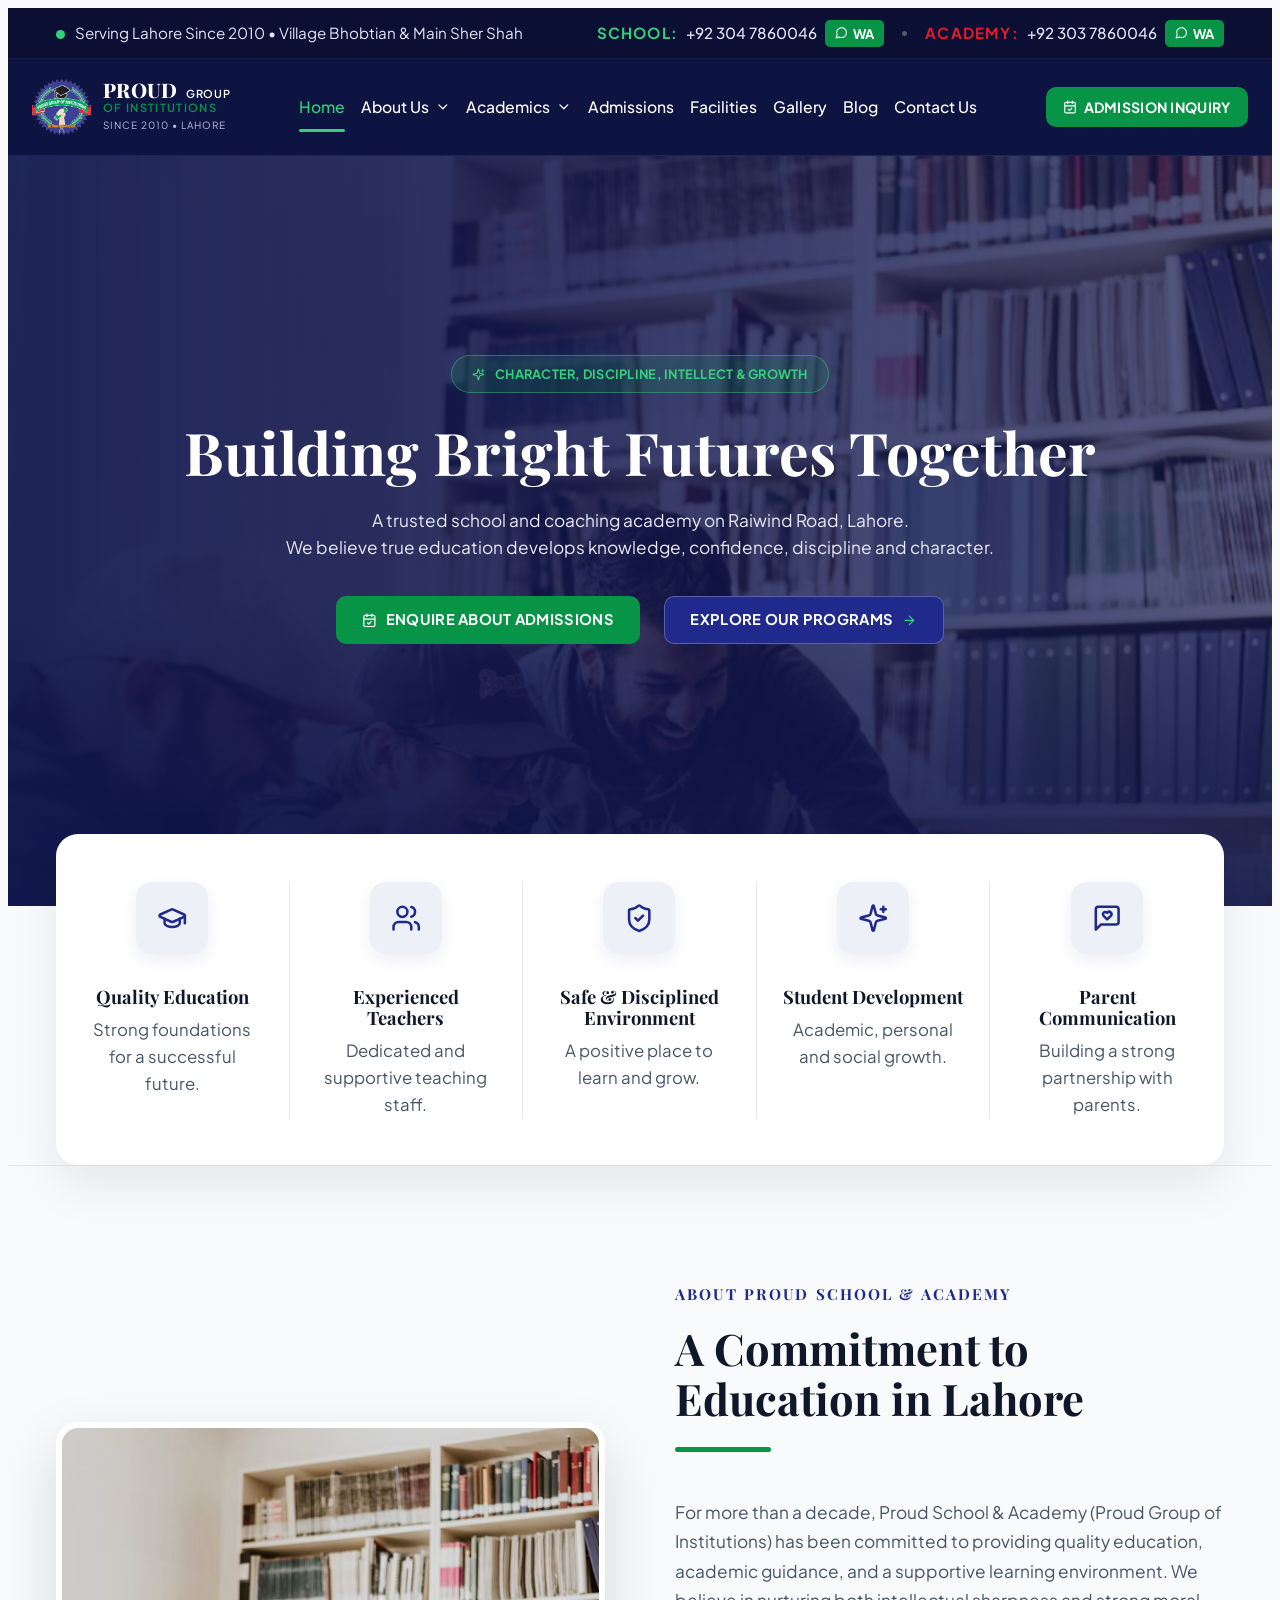
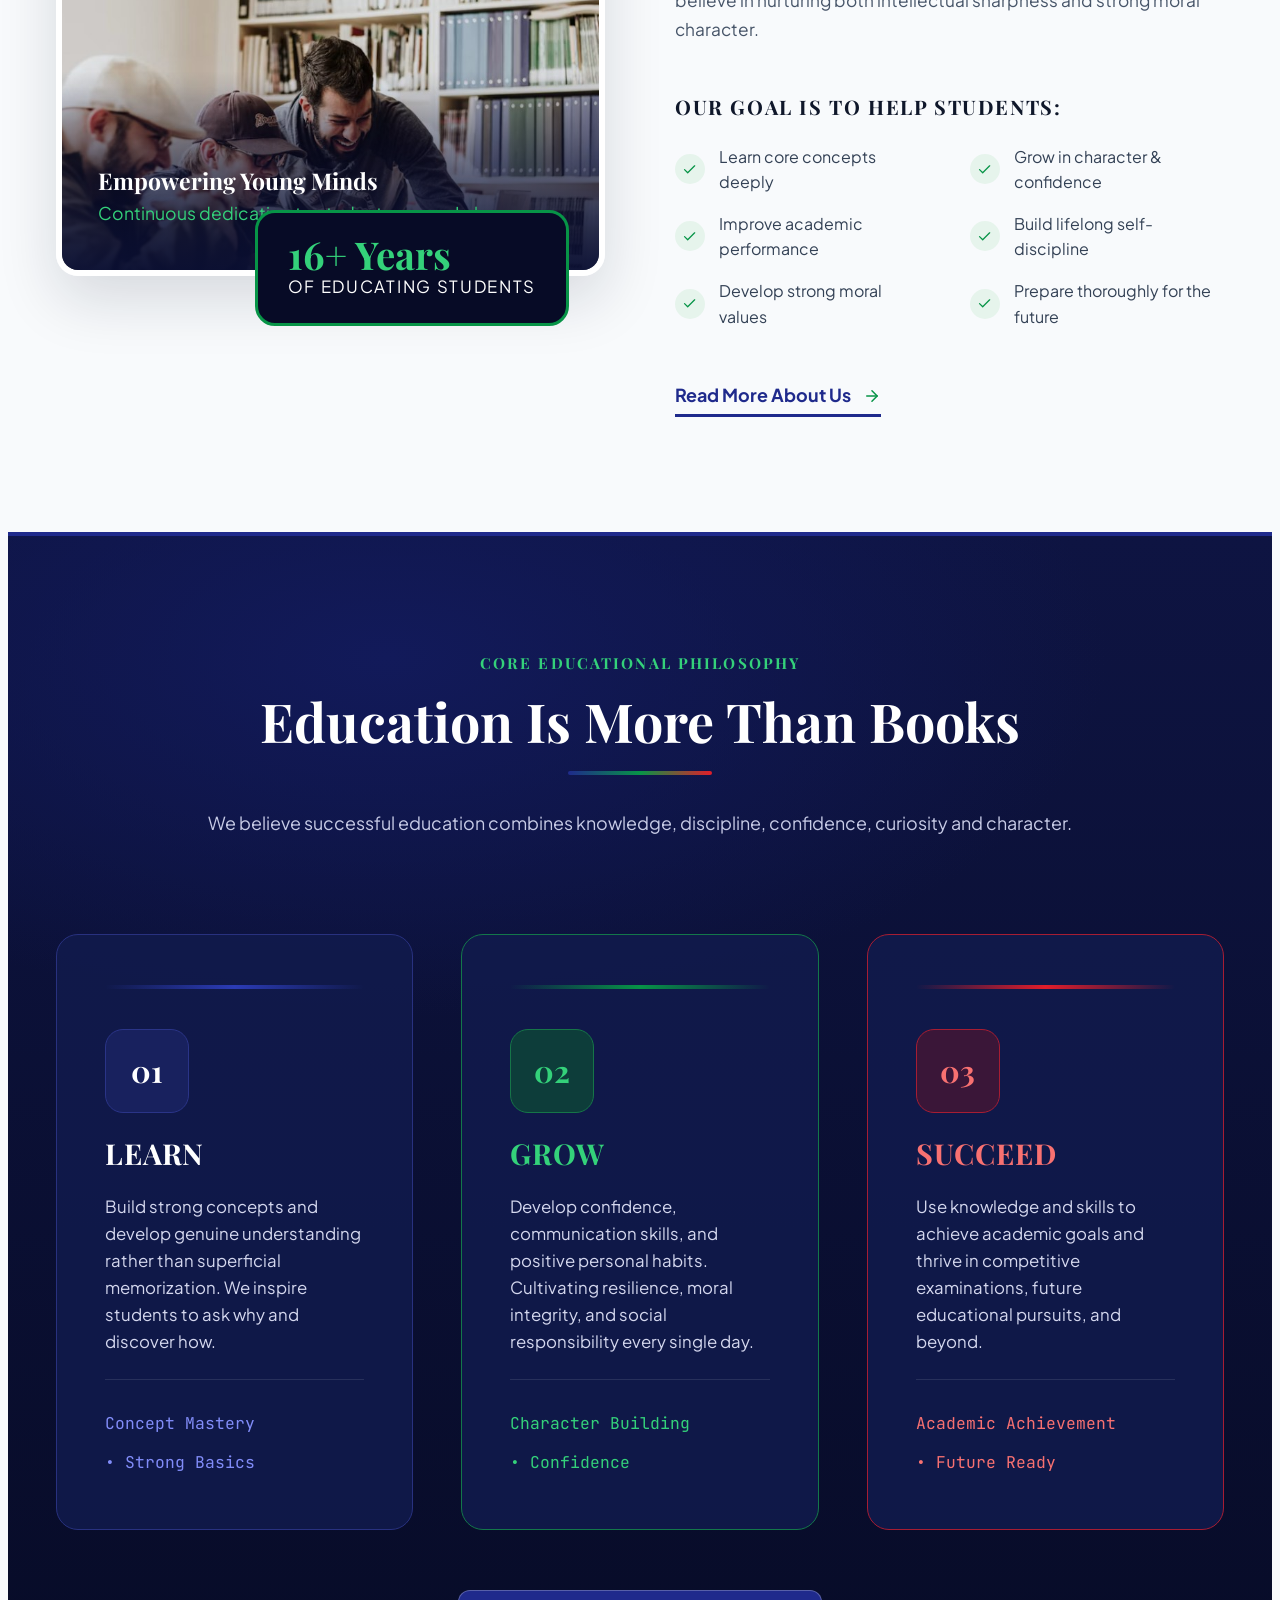
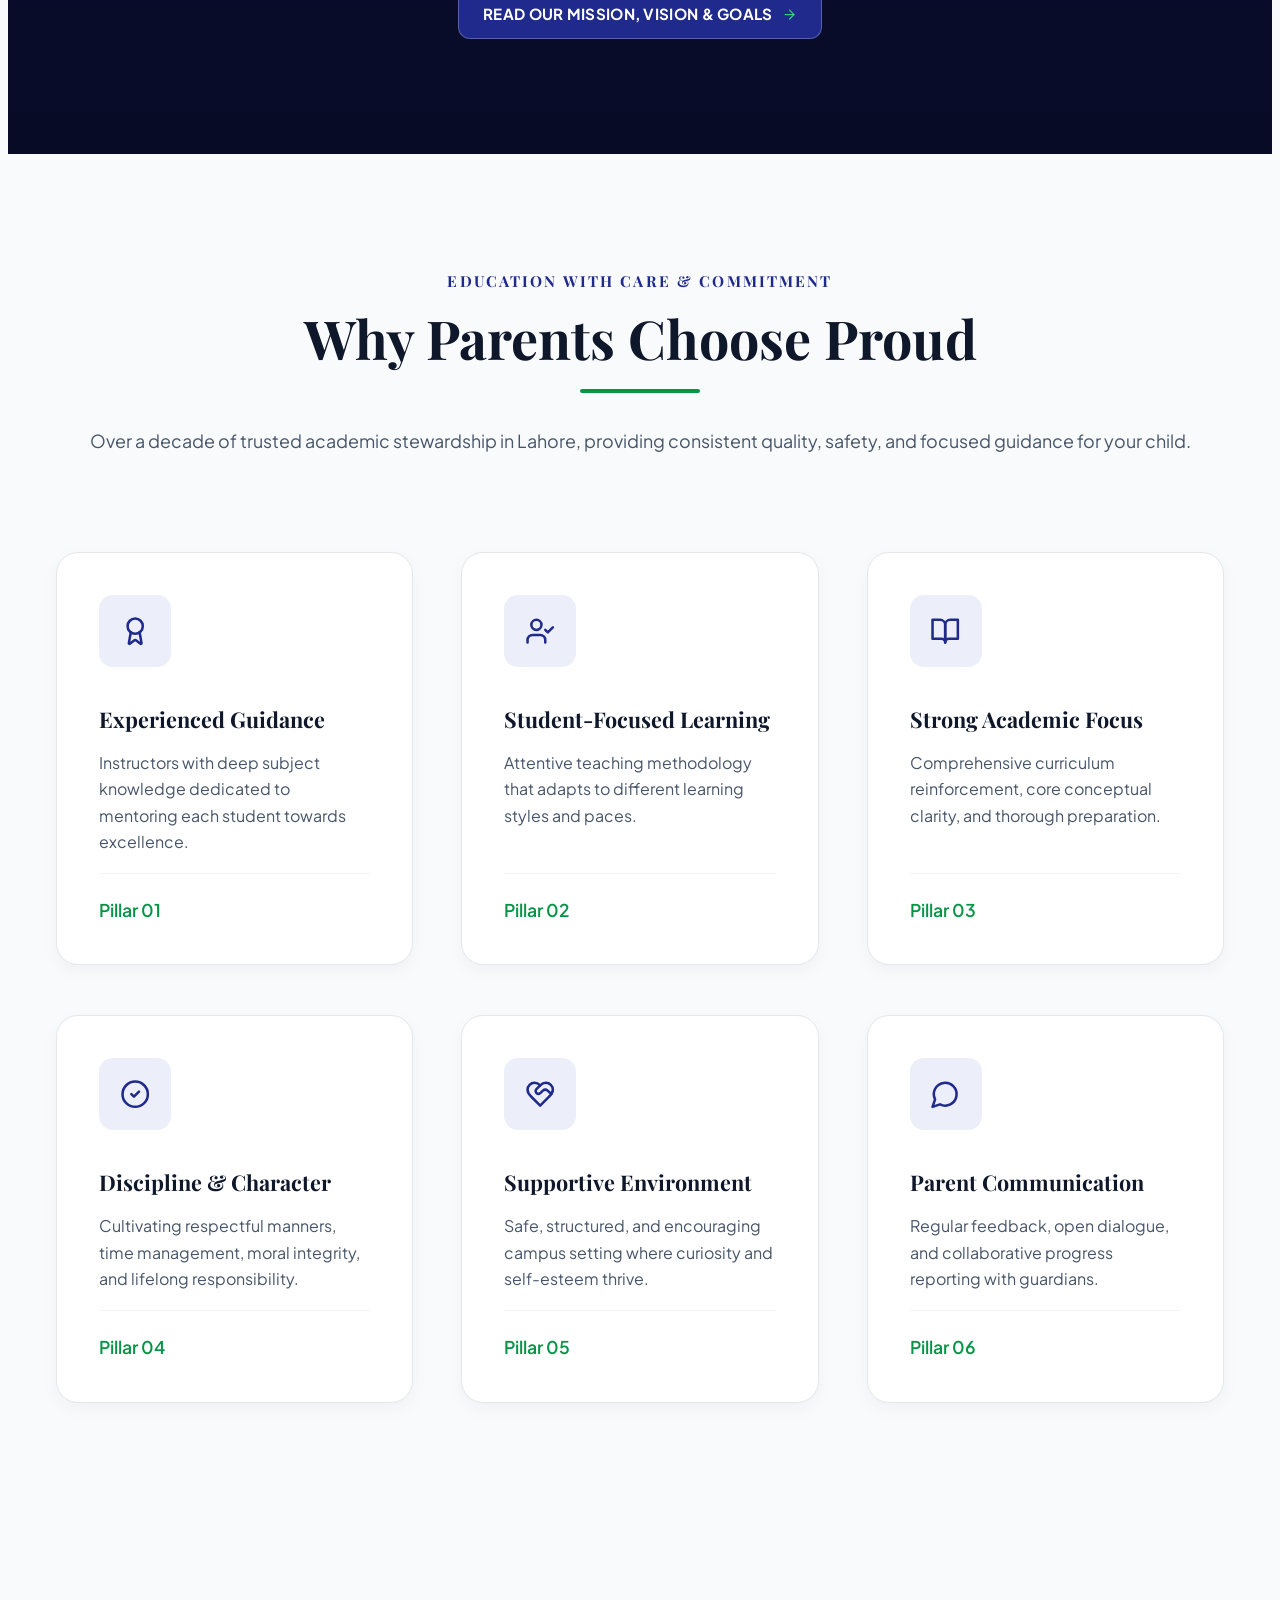
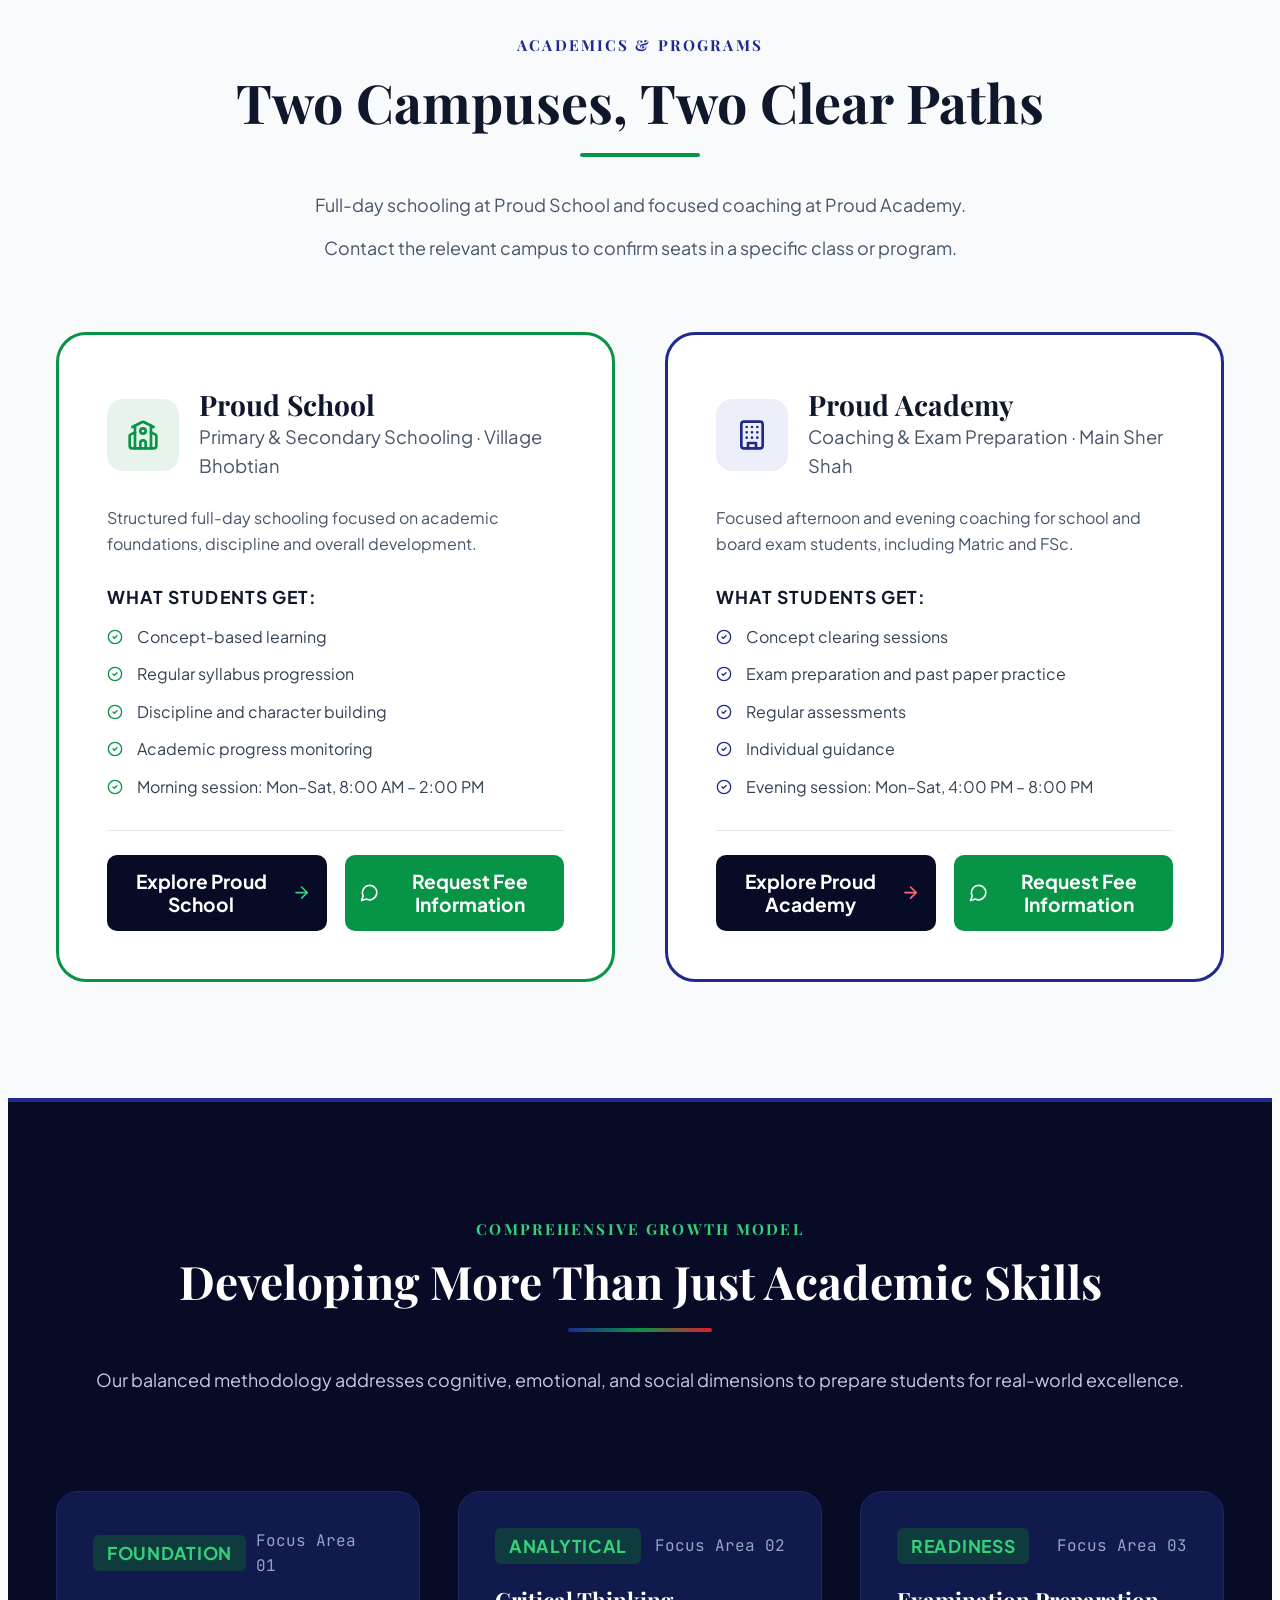
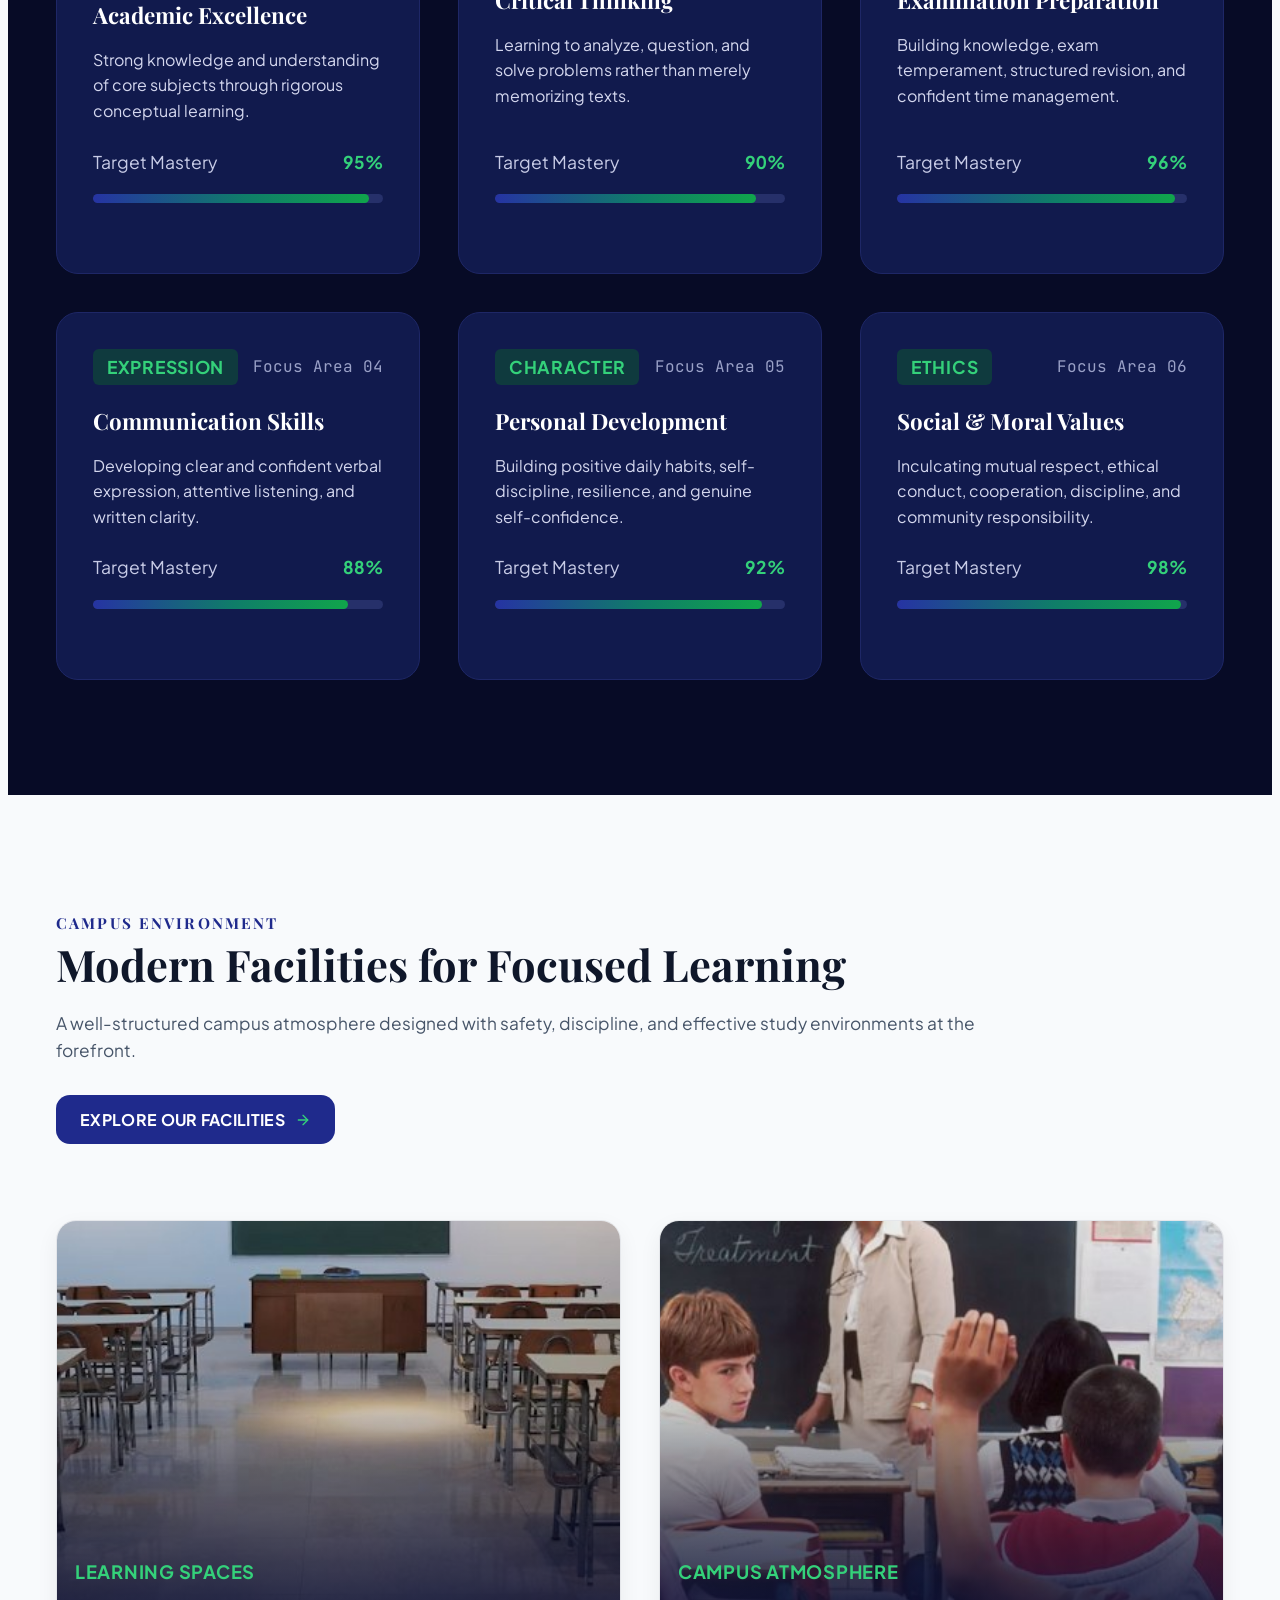
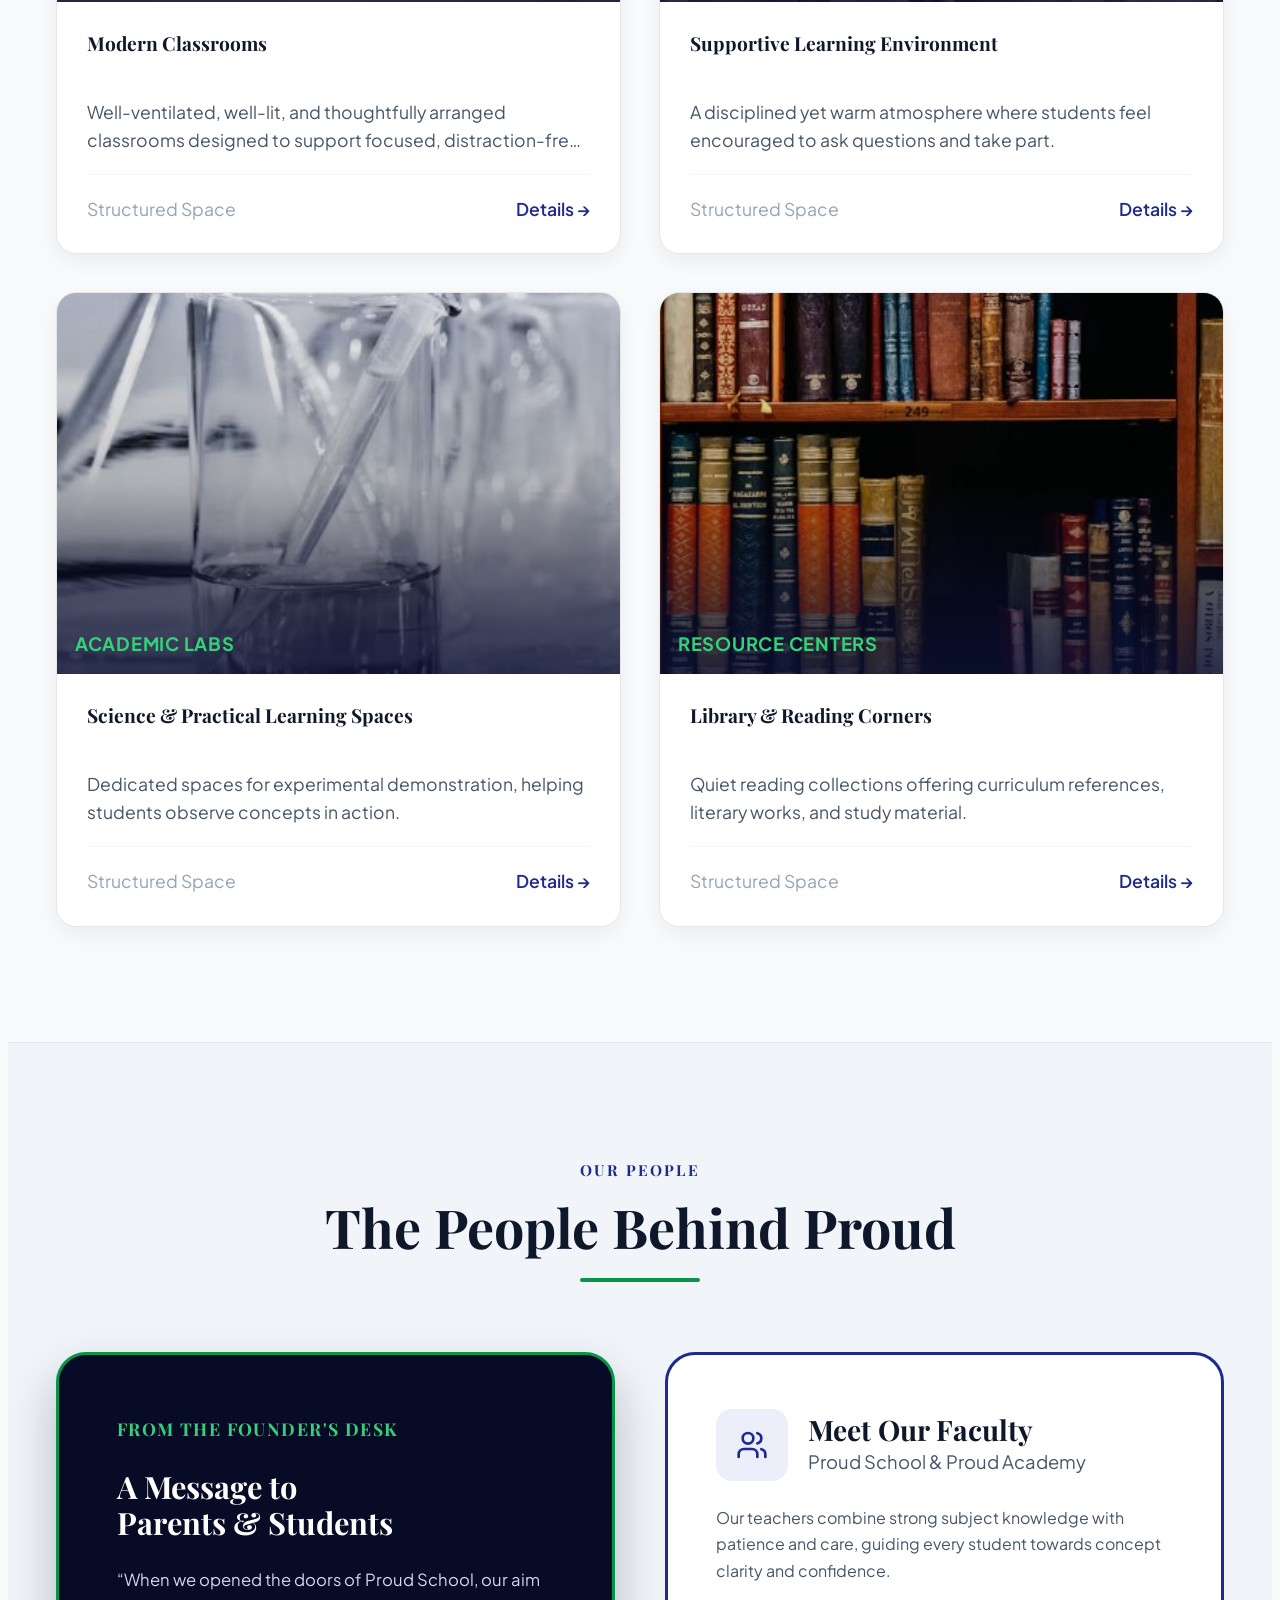
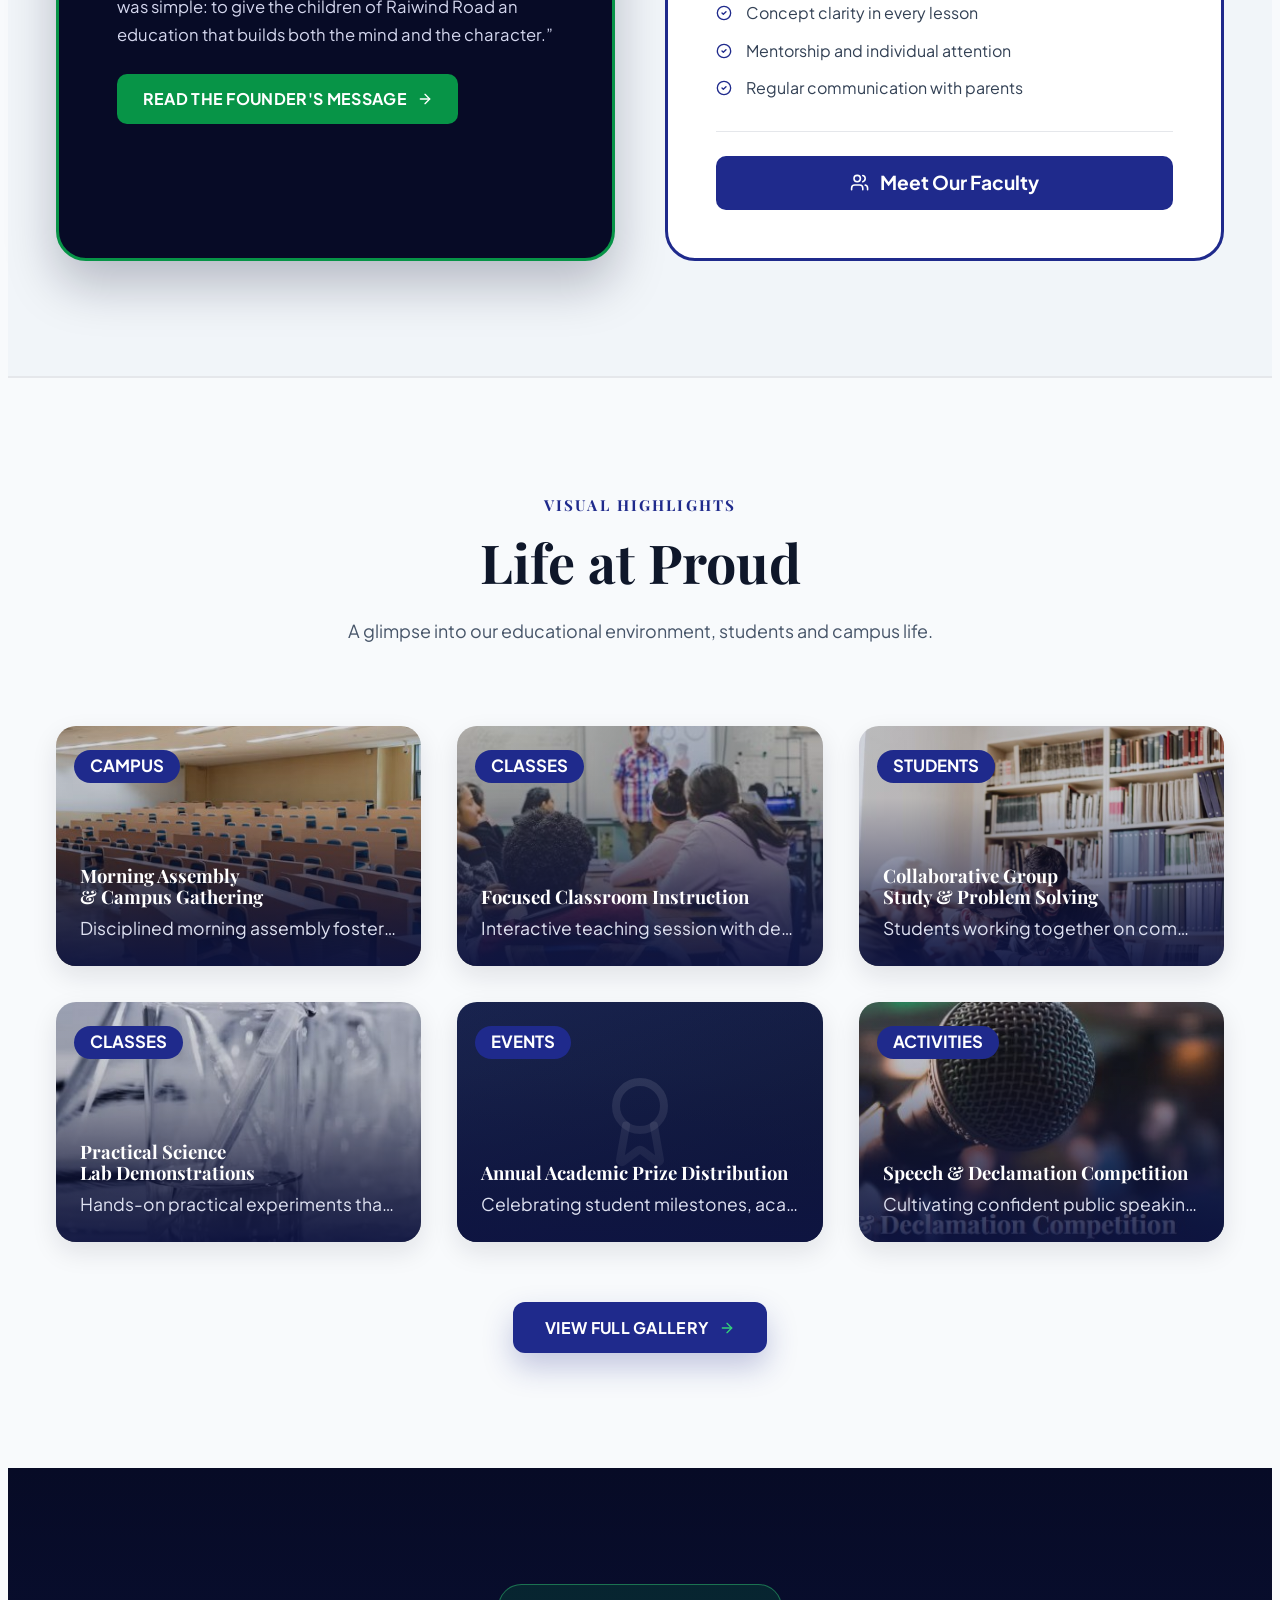
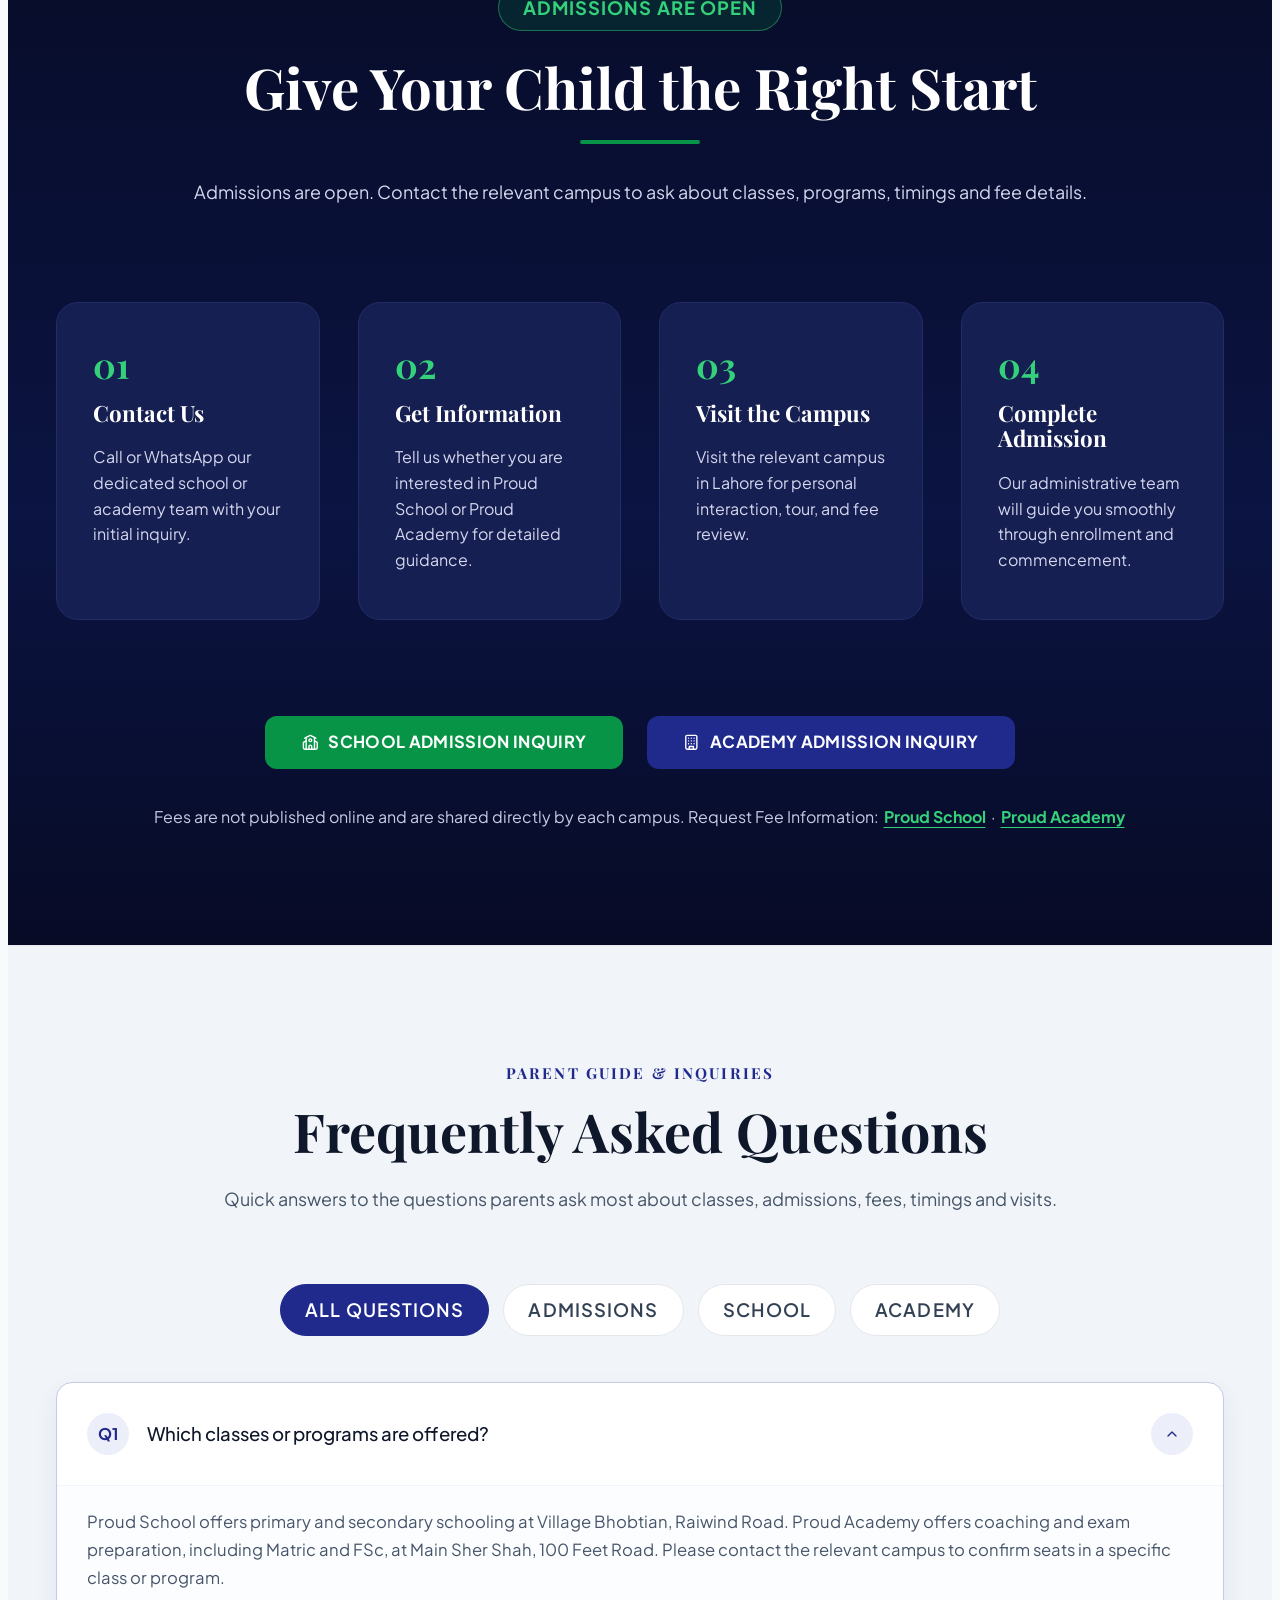
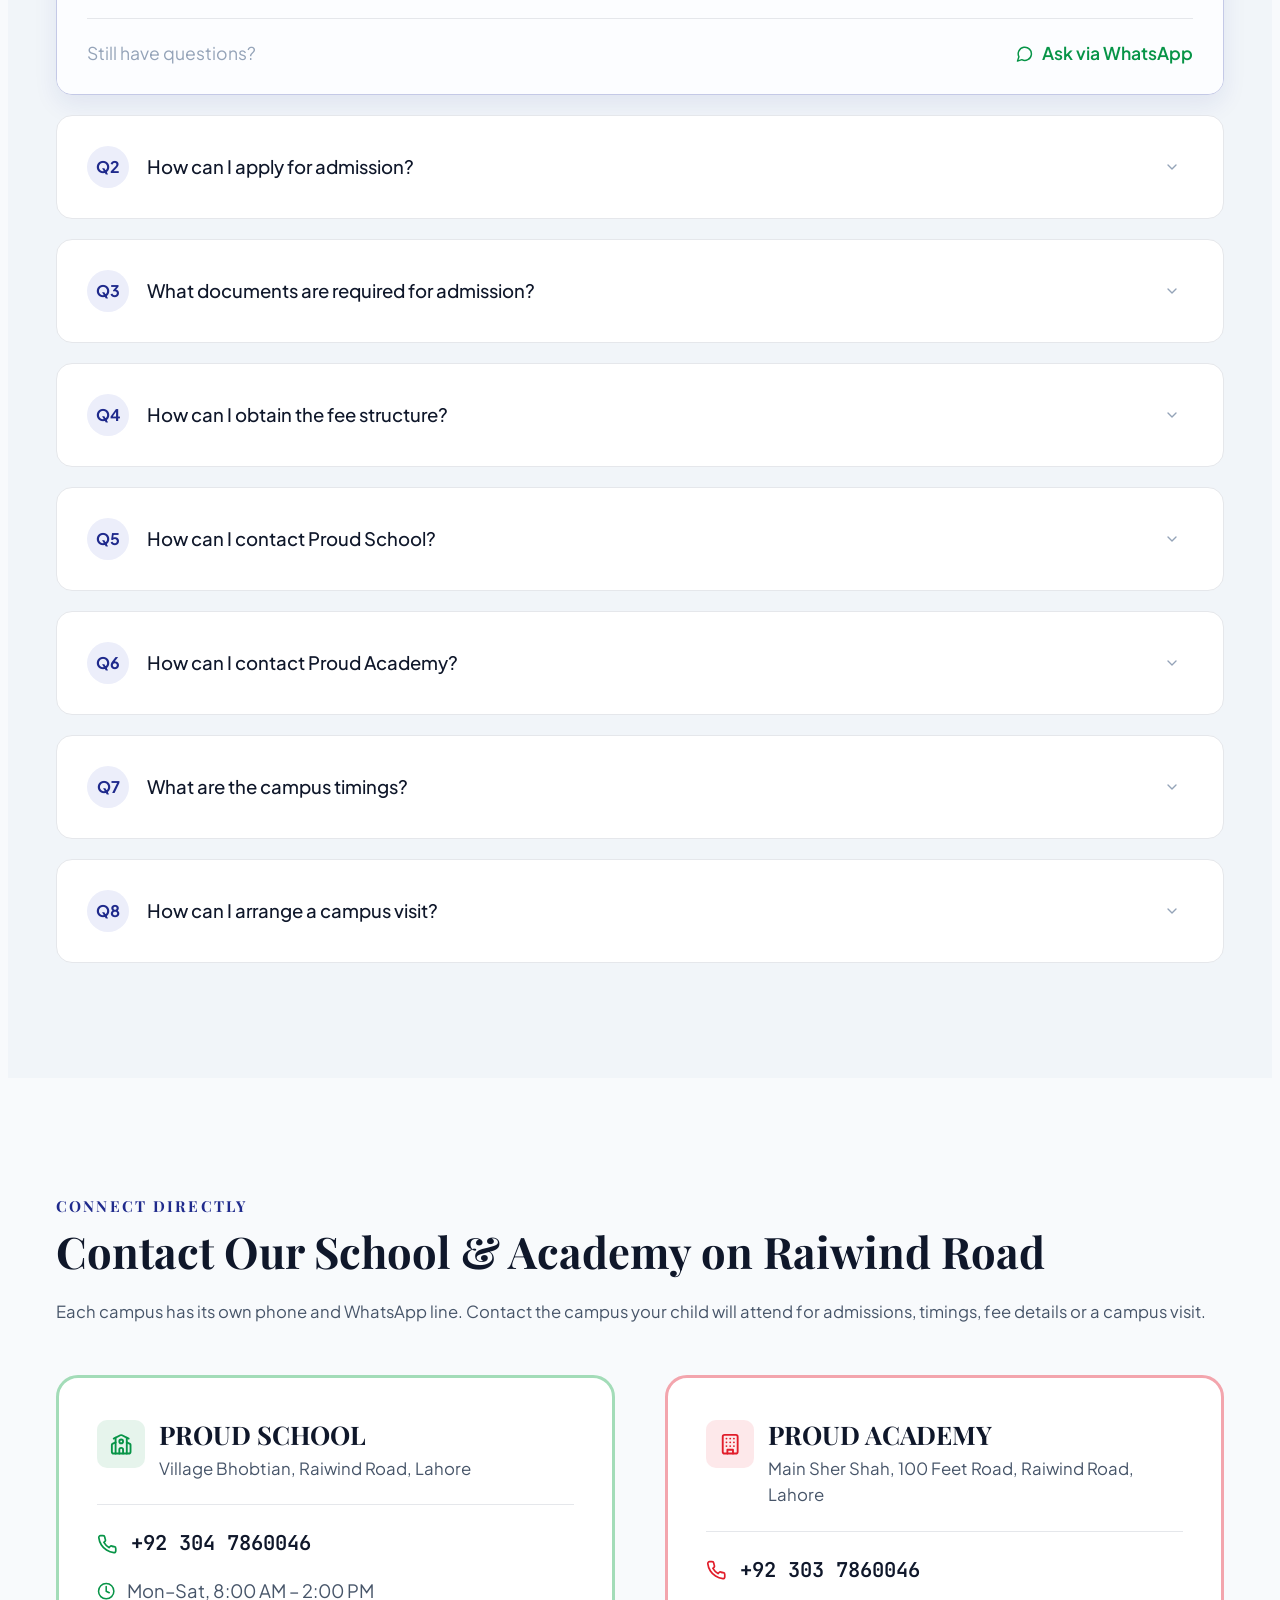
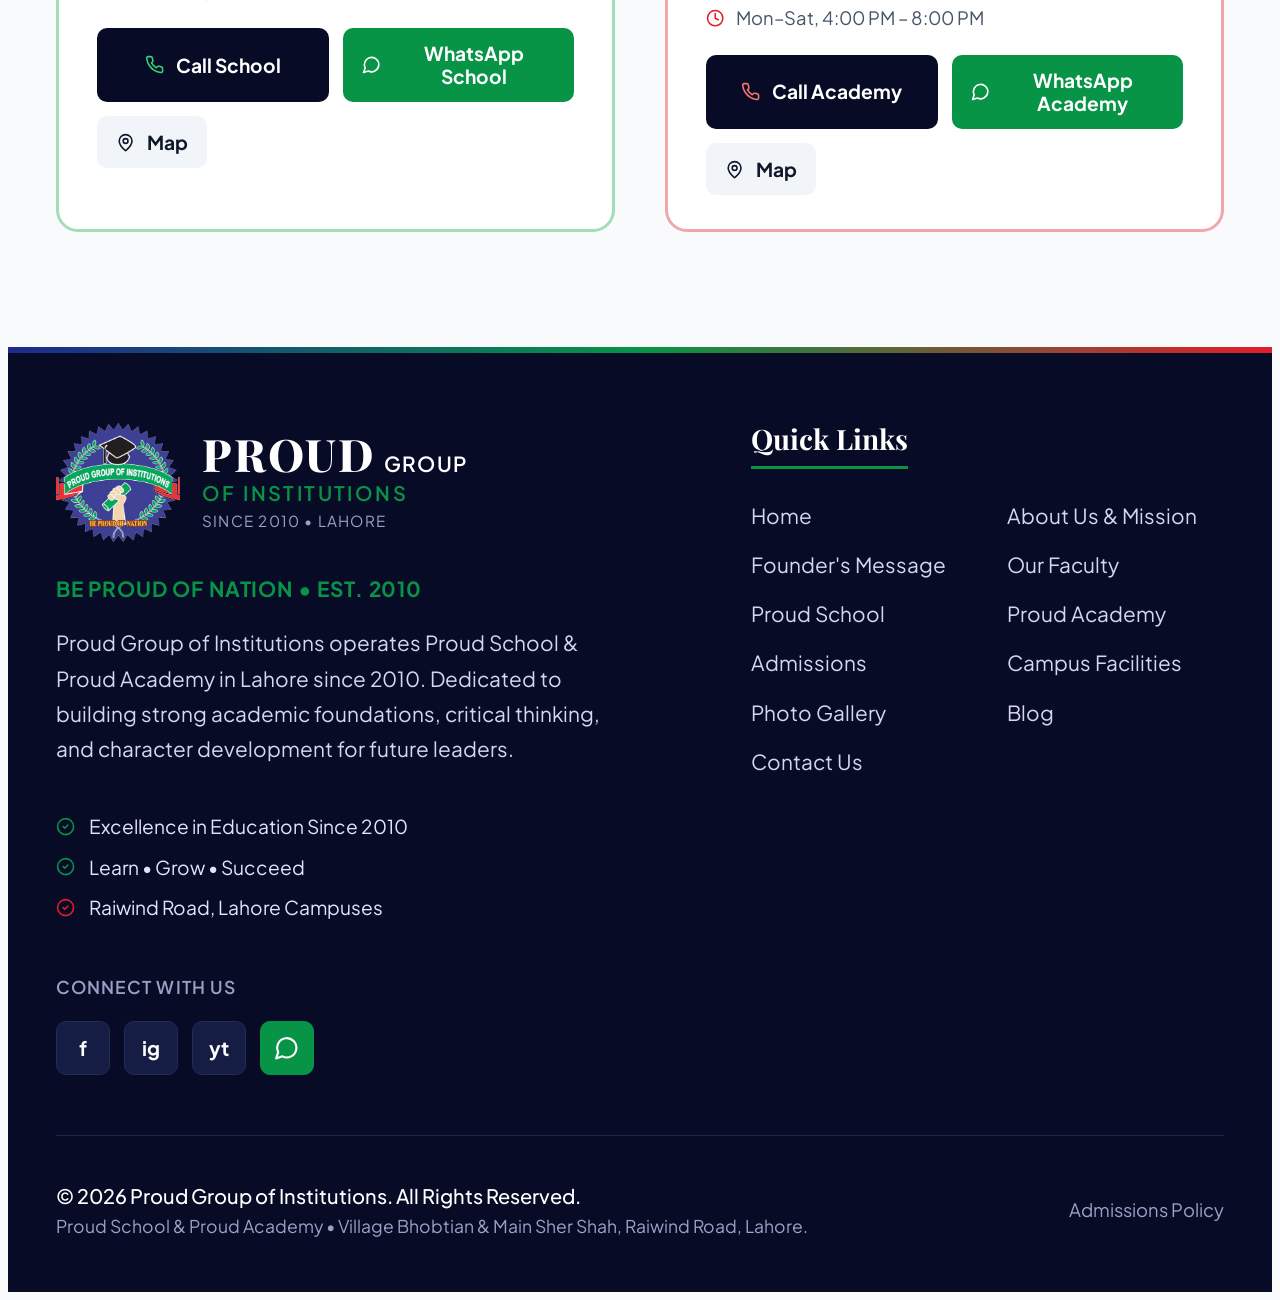
==== commit 9c14b2a7: "Simplify footer: remove call-to-action strip and campus contact columns" ====
--- a/index.html
+++ b/index.html
@@ -341,8 +341,6 @@
 </main>
 
 <footer><div class="wrap">
-  <div class="fcta"><div><b>Ready to talk to us?</b><span>Ask the campus about admissions, classes, timings or fee details.</span></div>
-    <div class="fcta-btns"><a class="btn btn-green btn-upper" href="admissions.html"><i data-i="calCheck"></i>Enquire About Admissions</a><a class="btn btn-slate btn-upper" href="contact.html"><i data-i="phone"></i>Contact the Campus</a></div></div>
   <div class="grid">
     <div>
       <div class="fbrand"><img src="img/logo.png" alt=""><div><div class="t1">PROUD<span class="grp">GROUP</span></div><div class="t2">Of Institutions</div><div class="t3">Since 2010 • Lahore</div></div></div>
@@ -353,14 +351,6 @@
     </div>
     <div><h4>Quick Links</h4><ul class="qlinks">
       <li><a href="index.html">Home</a></li><li><a href="about.html">About Us &amp; Mission</a></li><li><a href="founder.html">Founder's Message</a></li><li><a href="faculty.html">Our Faculty</a></li><li><a href="proud-school.html">Proud School</a></li><li><a href="proud-academy.html">Proud Academy</a></li><li><a href="admissions.html">Admissions</a></li><li><a href="facilities.html">Campus Facilities</a></li><li><a href="gallery.html">Photo Gallery</a></li><li><a href="blog.html">Blog</a></li><li><a href="contact.html">Contact Us</a></li></ul></div>
-    <div class="fcamp s"><div class="k">Primary &amp; Secondary Campus</div><h4>Proud School</h4>
-      <div class="row"><i data-i="pin"></i>Village Bhobtian, Raiwind Road, Lahore</div><div class="row ph"><i data-i="phone"></i>+92 304 7860046</div>
-      <div class="acts"><a class="c" href="tel:+923047860046"><i data-i="phone"></i>Call School</a><a class="w" href="https://wa.me/923047860046" target="_blank" rel="noopener"><i data-i="msg"></i>WhatsApp</a></div>
-      <div class="hrs"><i data-i="clock"></i>Mon - Sat: 8:00 AM - 2:00 PM</div></div>
-    <div class="fcamp a"><div class="k">Coaching &amp; Exam Prep Campus</div><h4>Proud Academy</h4>
-      <div class="row"><i data-i="pin"></i>Main Sher Shah, 100 Feet Road, Raiwind Road, Lahore</div><div class="row ph"><i data-i="phone"></i>+92 303 7860046</div>
-      <div class="acts"><a class="c" href="tel:+923037860046"><i data-i="phone"></i>Call Academy</a><a class="w" href="https://wa.me/923037860046" target="_blank" rel="noopener"><i data-i="msg"></i>WhatsApp</a></div>
-      <div class="hrs"><i data-i="clock"></i>Mon - Sat: 4:00 PM - 8:00 PM</div></div>
   </div>
   <div class="fbot"><div><b>© 2026 Proud Group of Institutions. All Rights Reserved.</b><p>Proud School &amp; Proud Academy • Village Bhobtian &amp; Main Sher Shah, Raiwind Road, Lahore.</p></div><div class="pol"><a href="admissions.html">Admissions Policy</a></div></div>
 </div></footer>
--- a/styles.css
+++ b/styles.css
@@ -854,3 +854,10 @@
   .hero .pill{font-size:clamp(.8rem,min(1vw,1.9vh),1.2rem);padding:8px 20px}
   .hero .ctas .btn{font-size:clamp(.92rem,min(1.05vw,2vh),1.3rem)}
 }
+
+/* Footer: brand + quick links only */
+footer .grid{grid-template-columns:1.3fr 1fr;gap:80px}
+footer .qlinks{display:grid;grid-template-columns:repeat(2,minmax(0,1fr));gap:16px 40px}
+@media (max-width:760px){footer .grid{grid-template-columns:1fr;gap:40px}}
+
+.fbot .pol{margin-right:0!important}
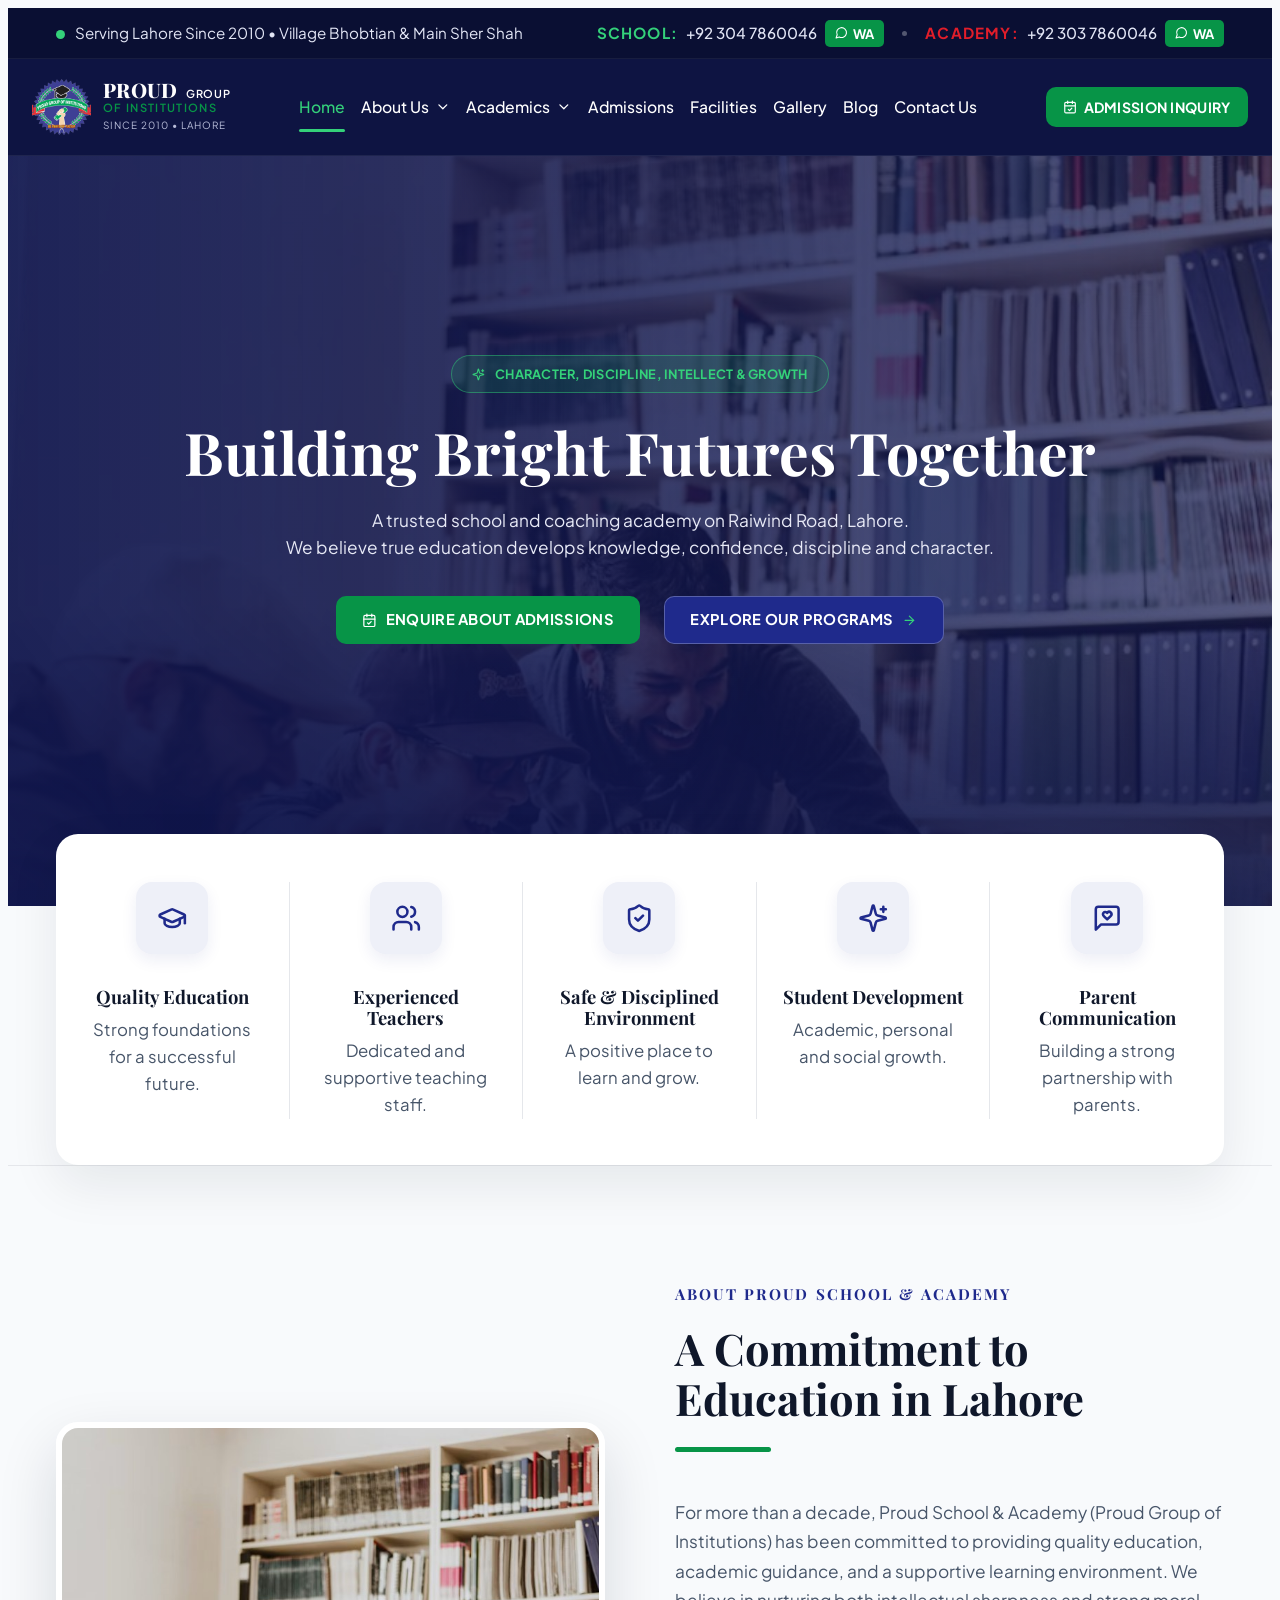
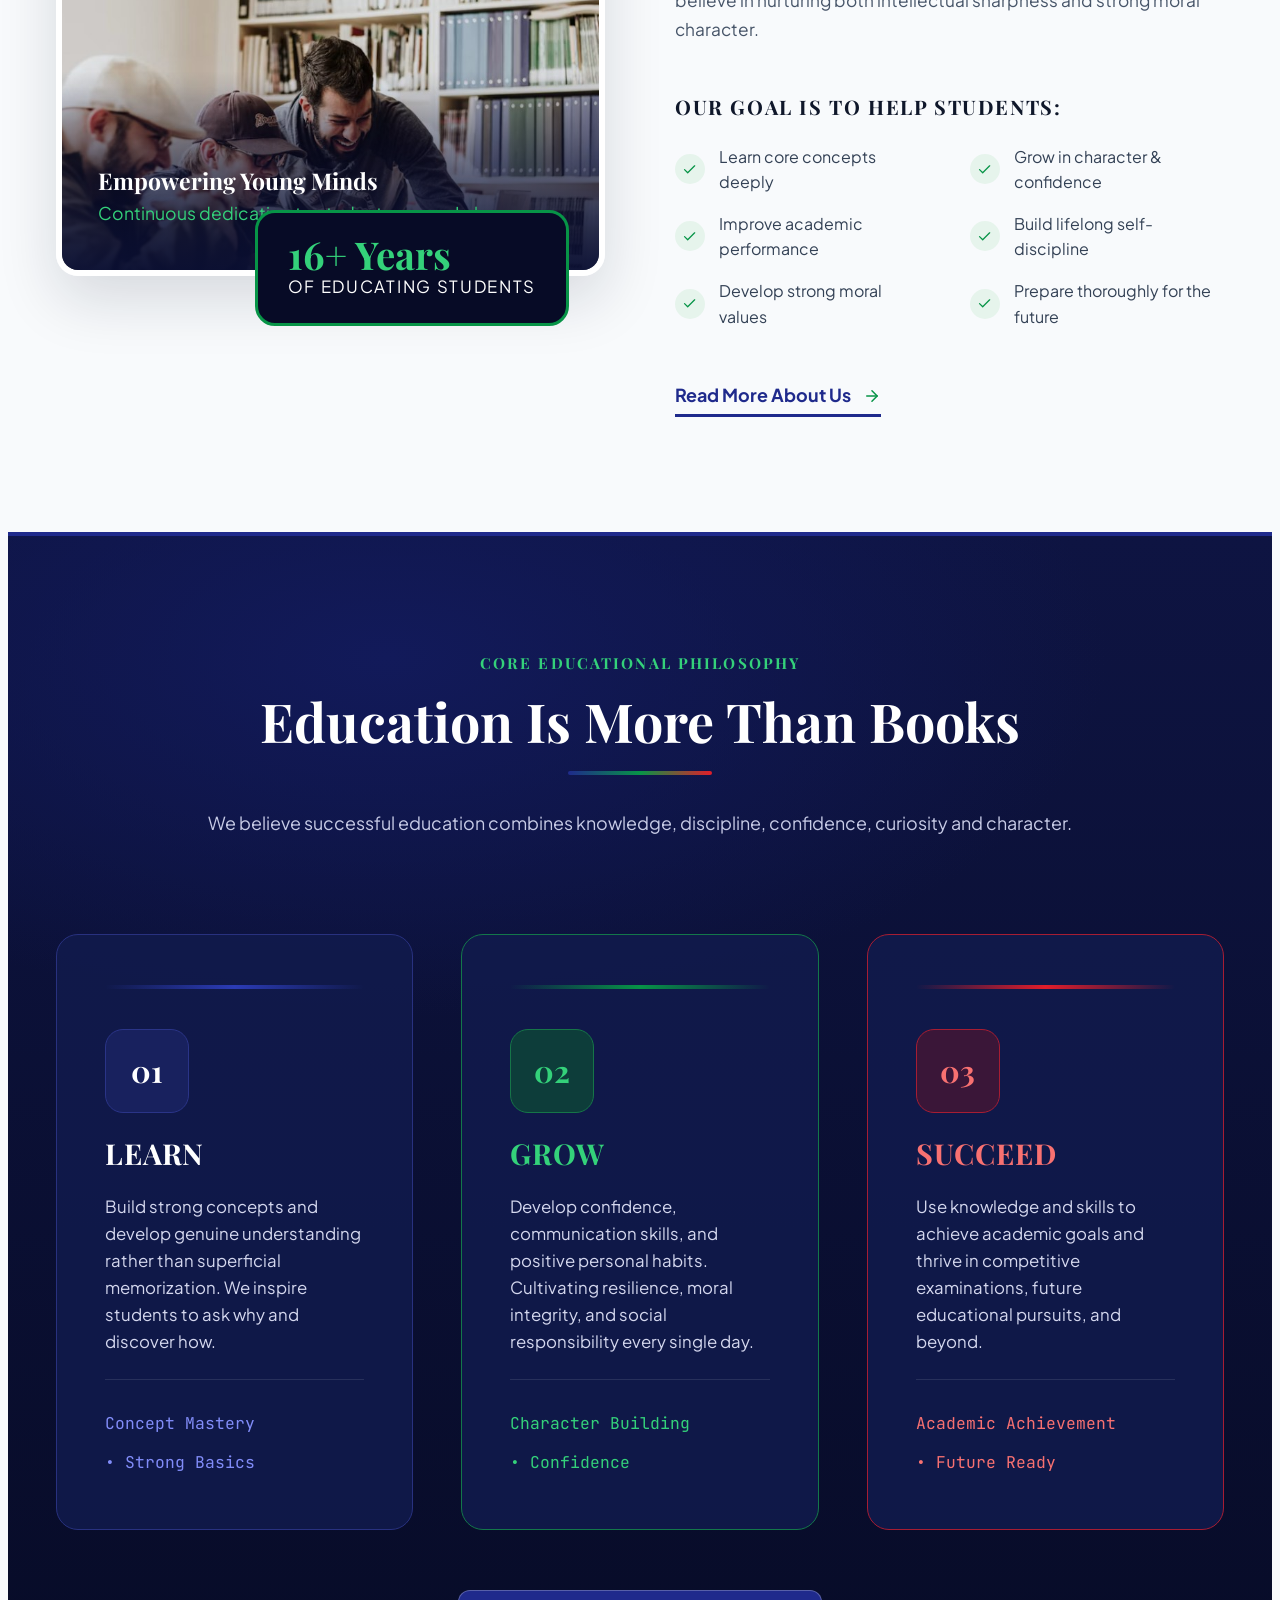
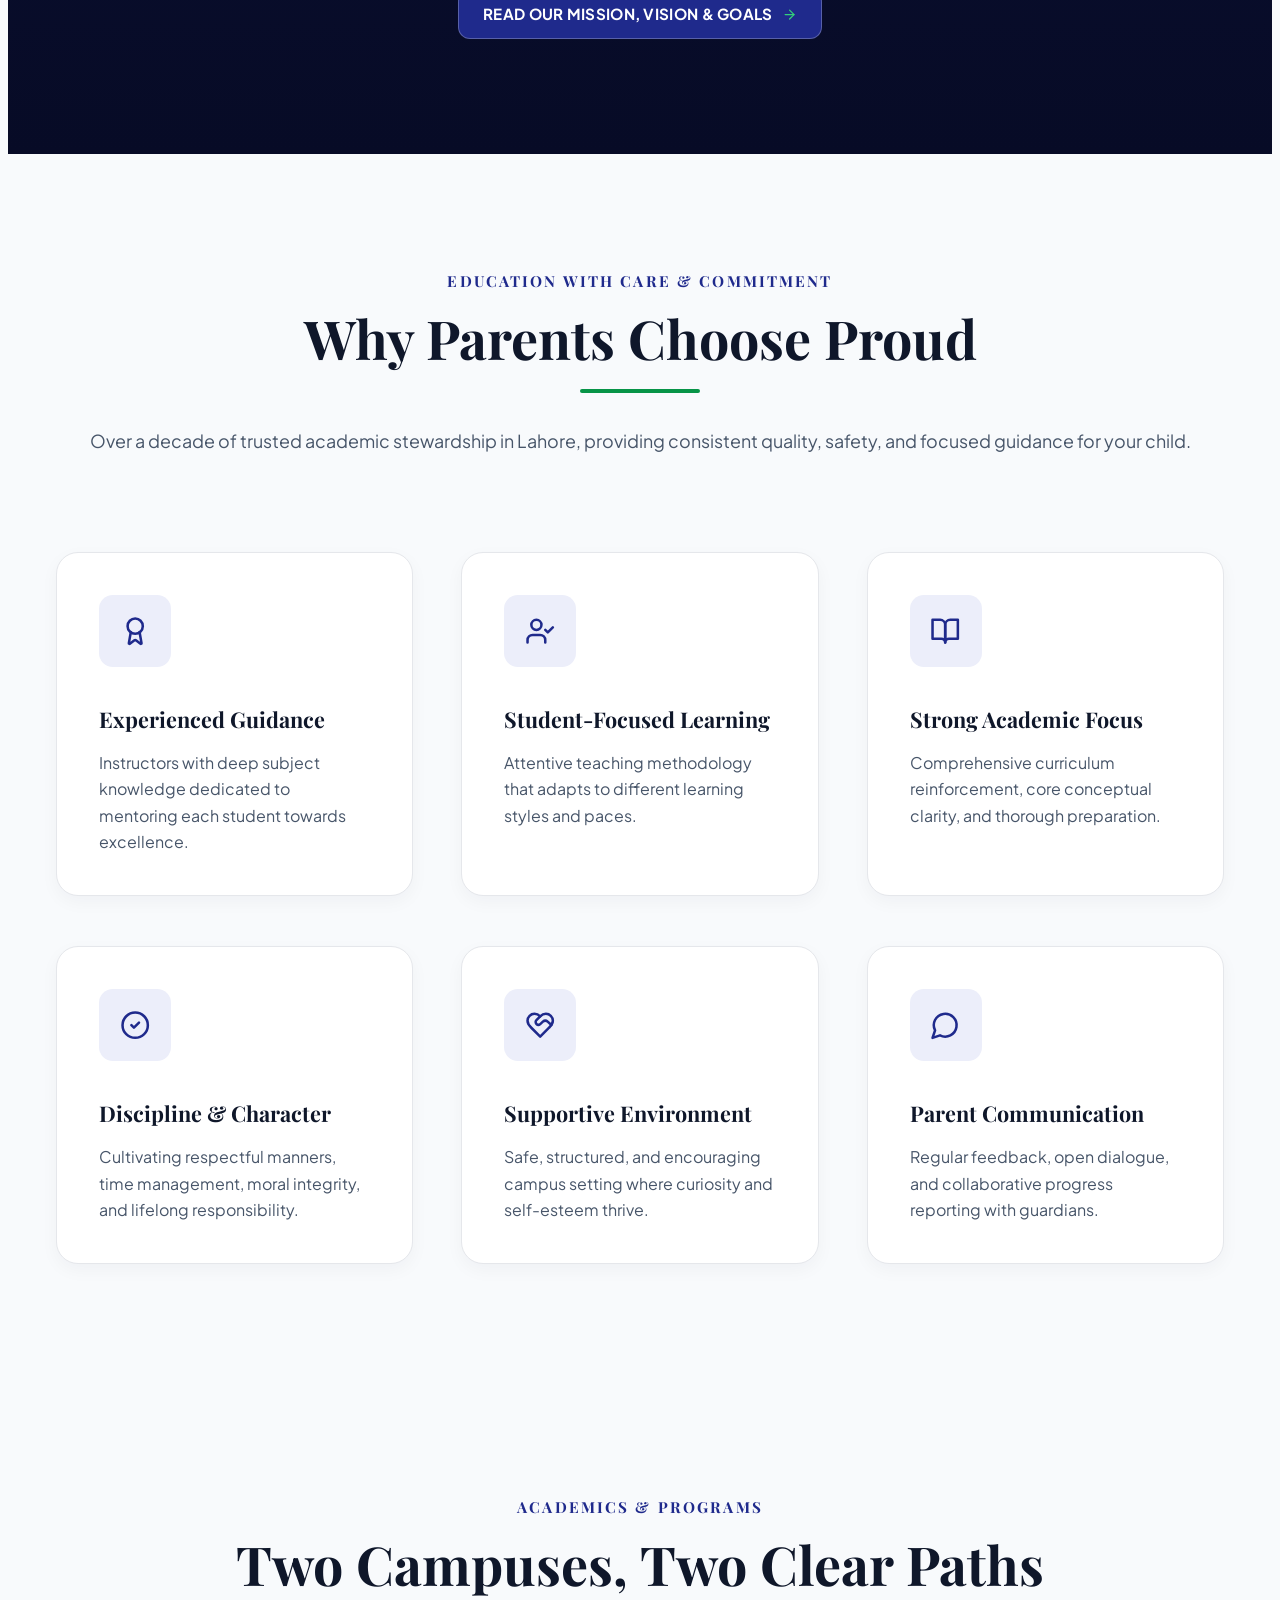
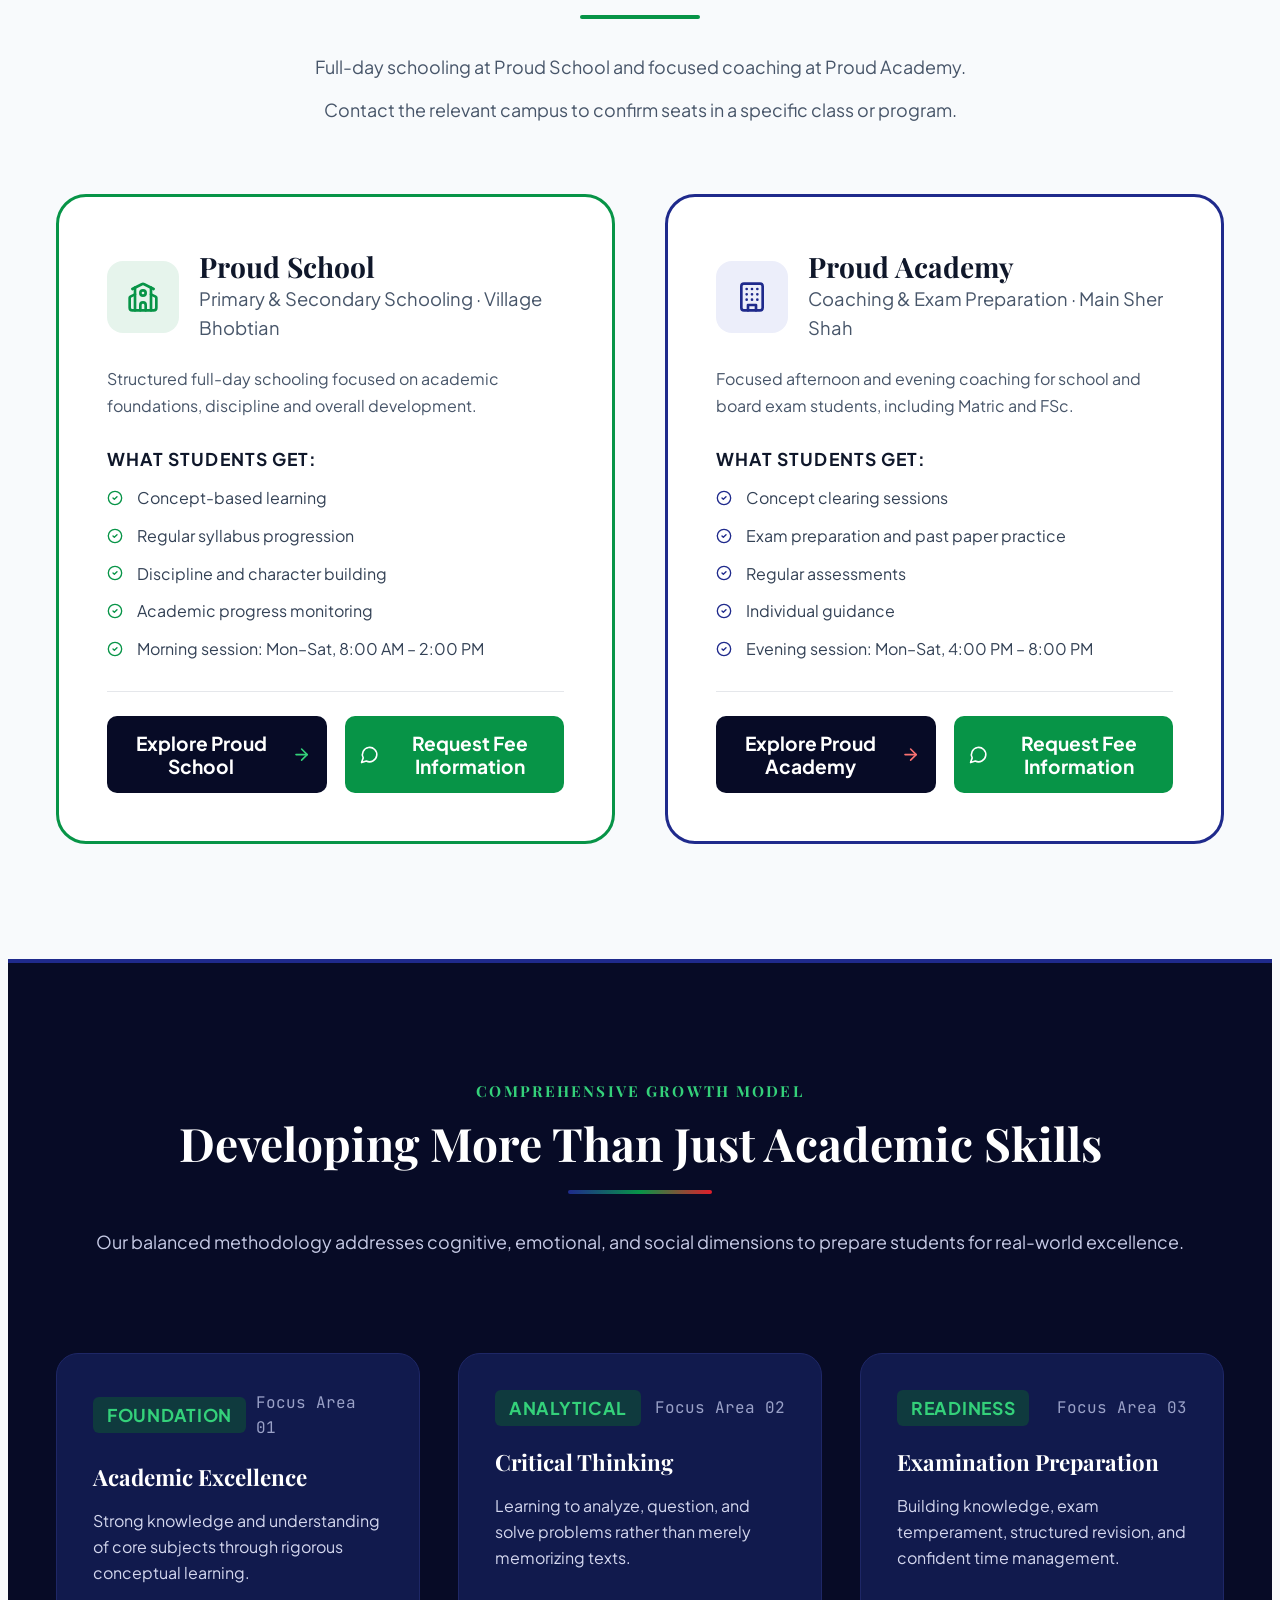
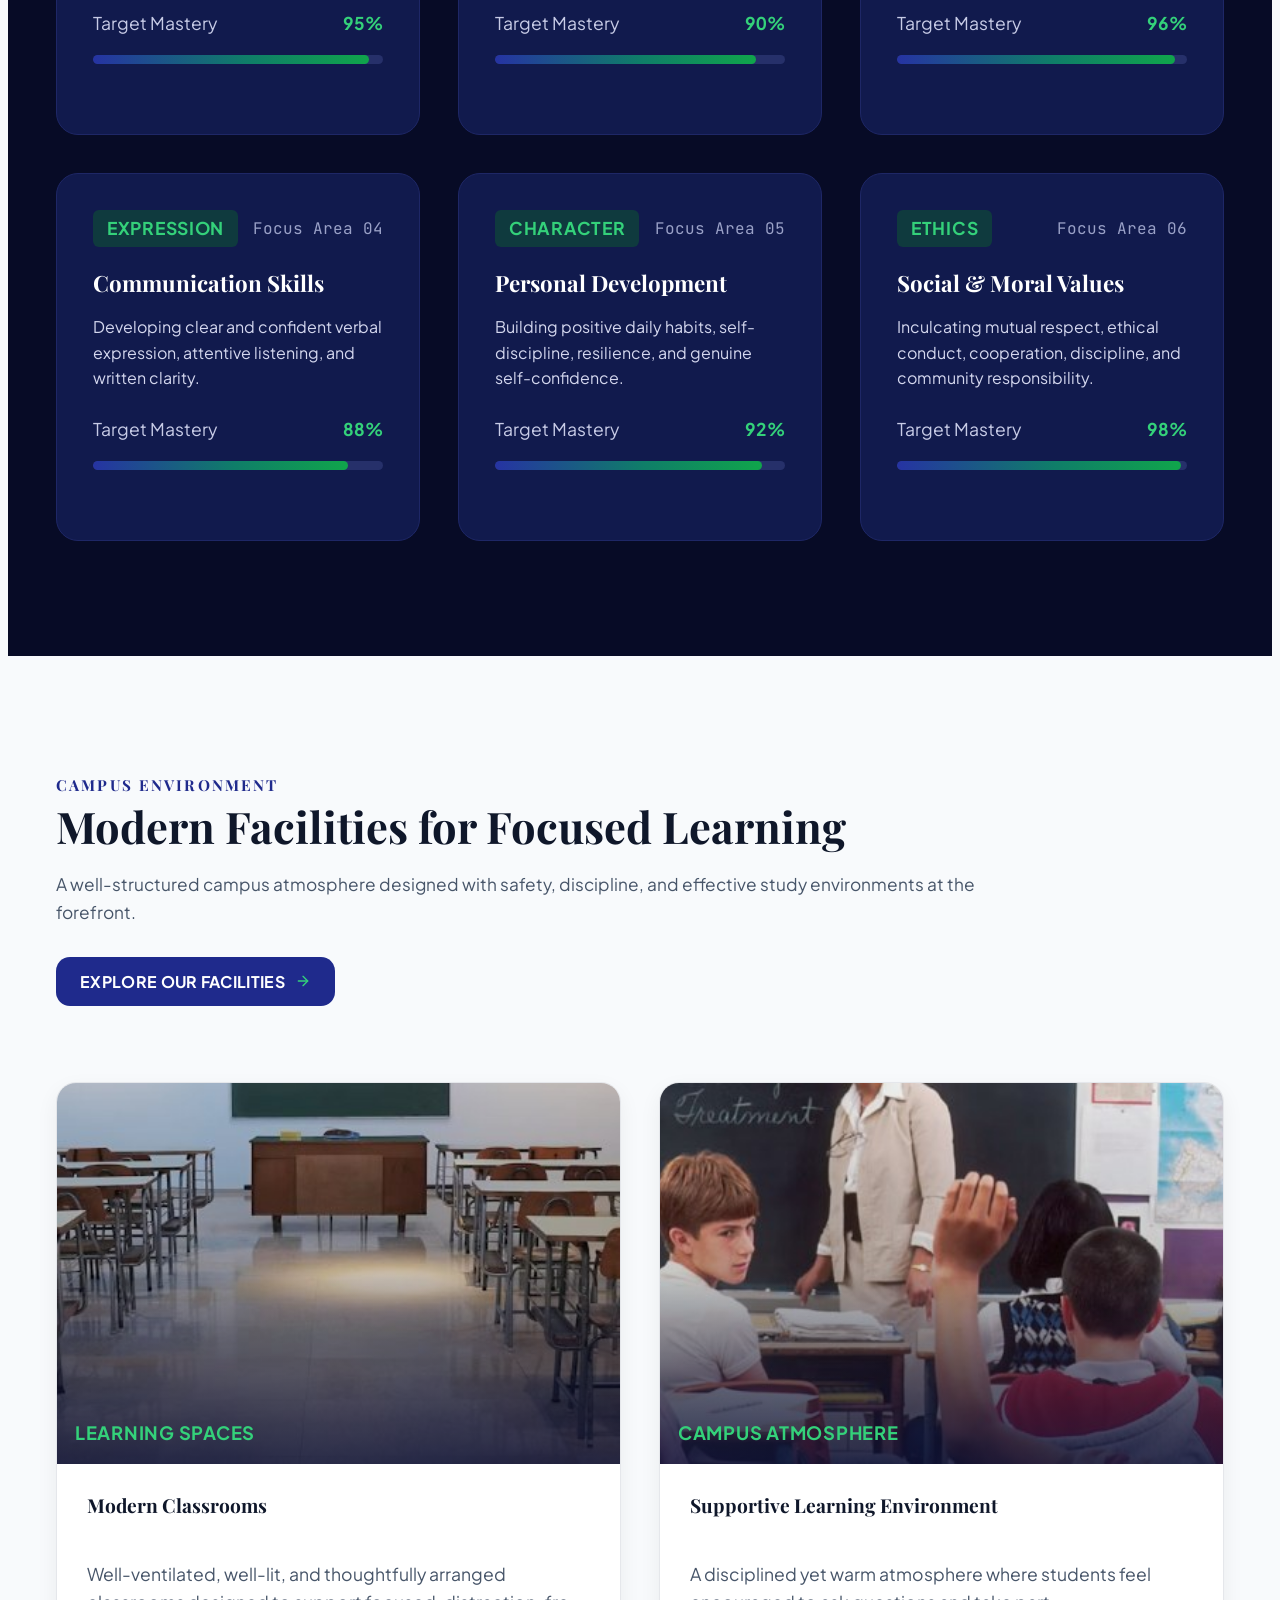
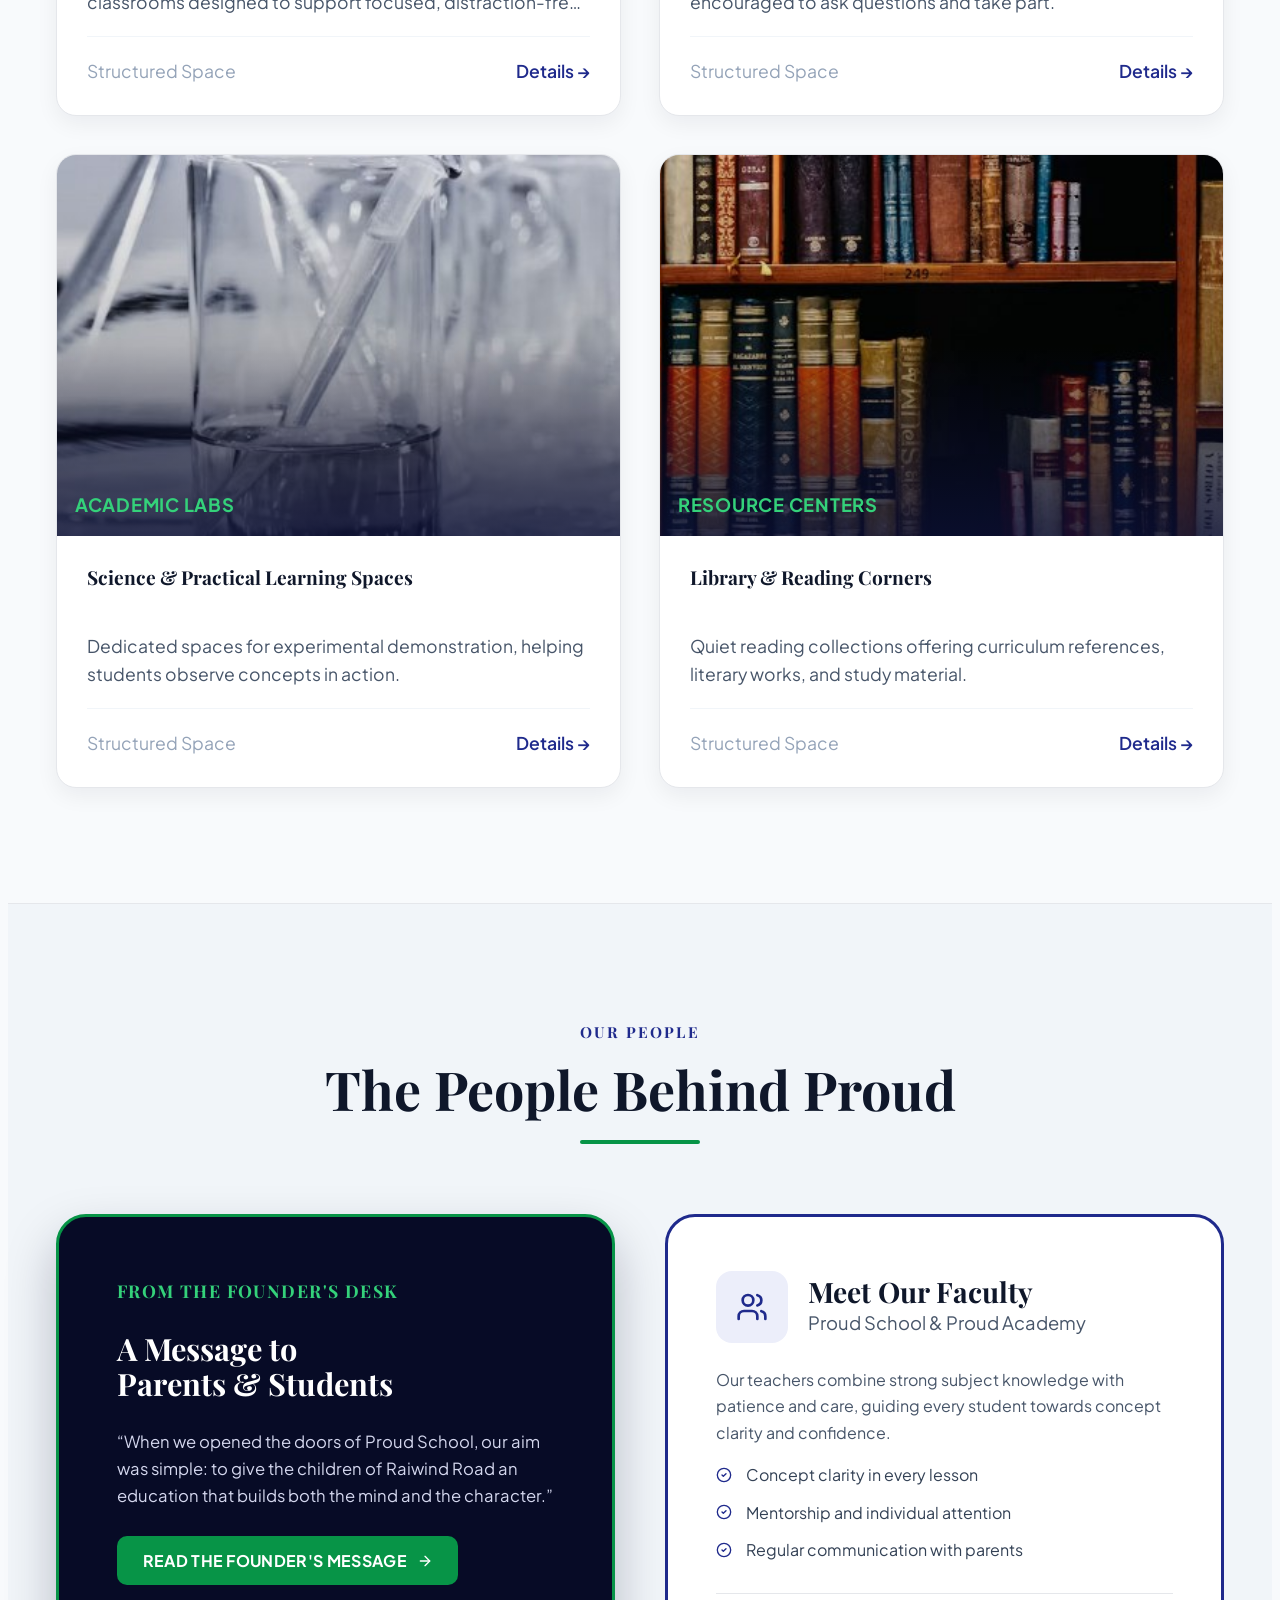
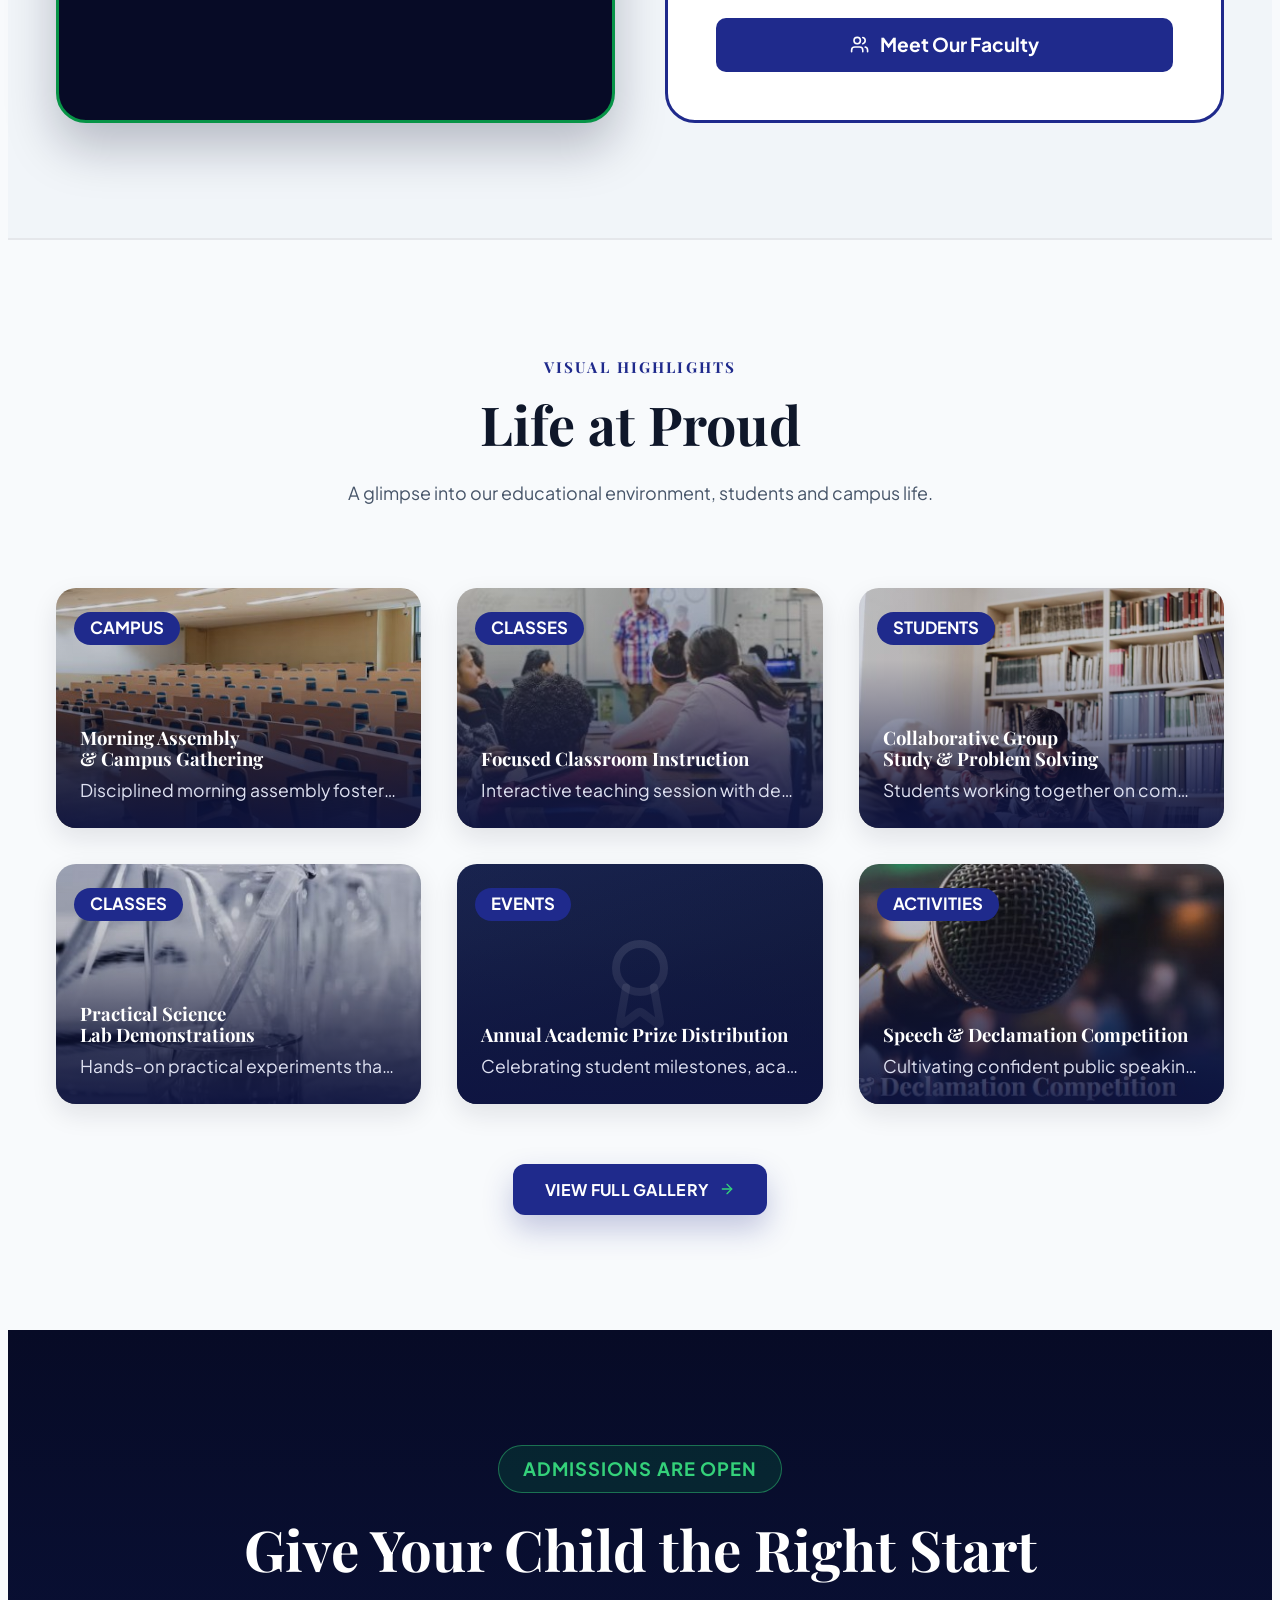
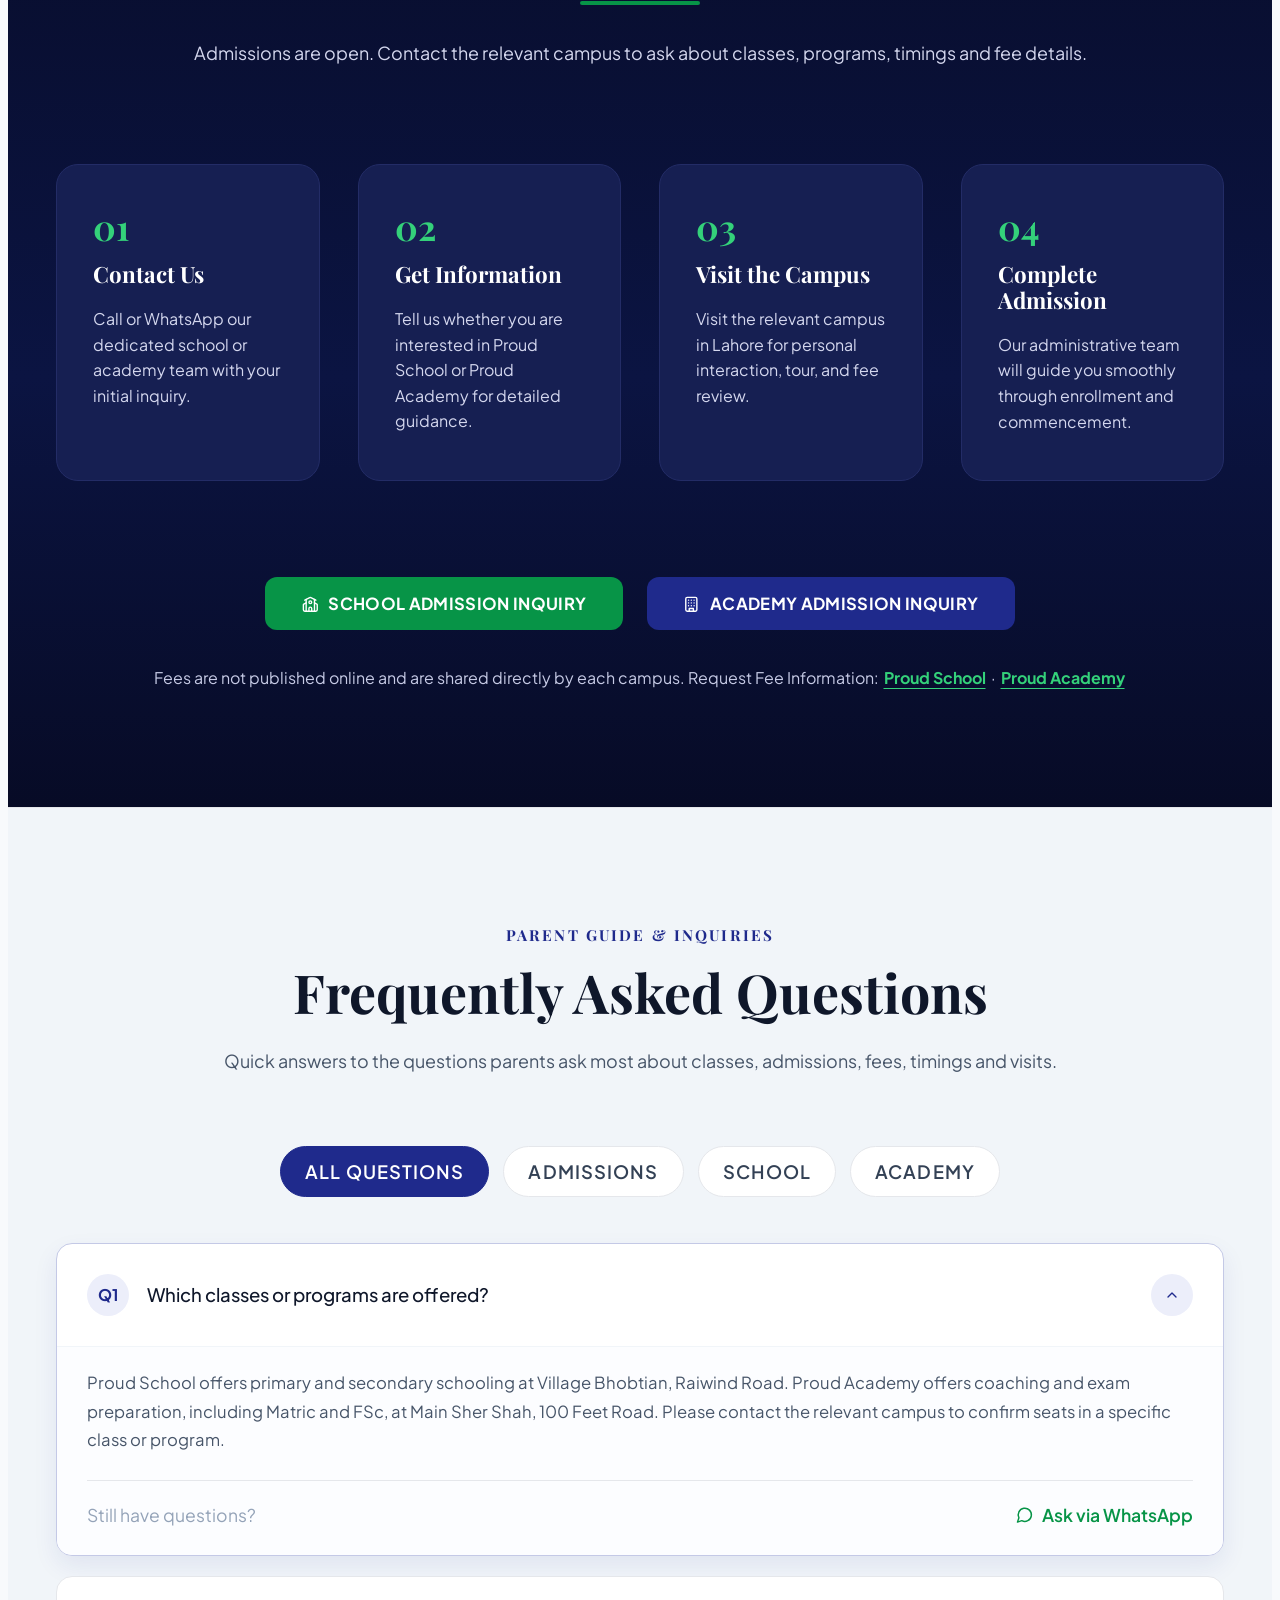
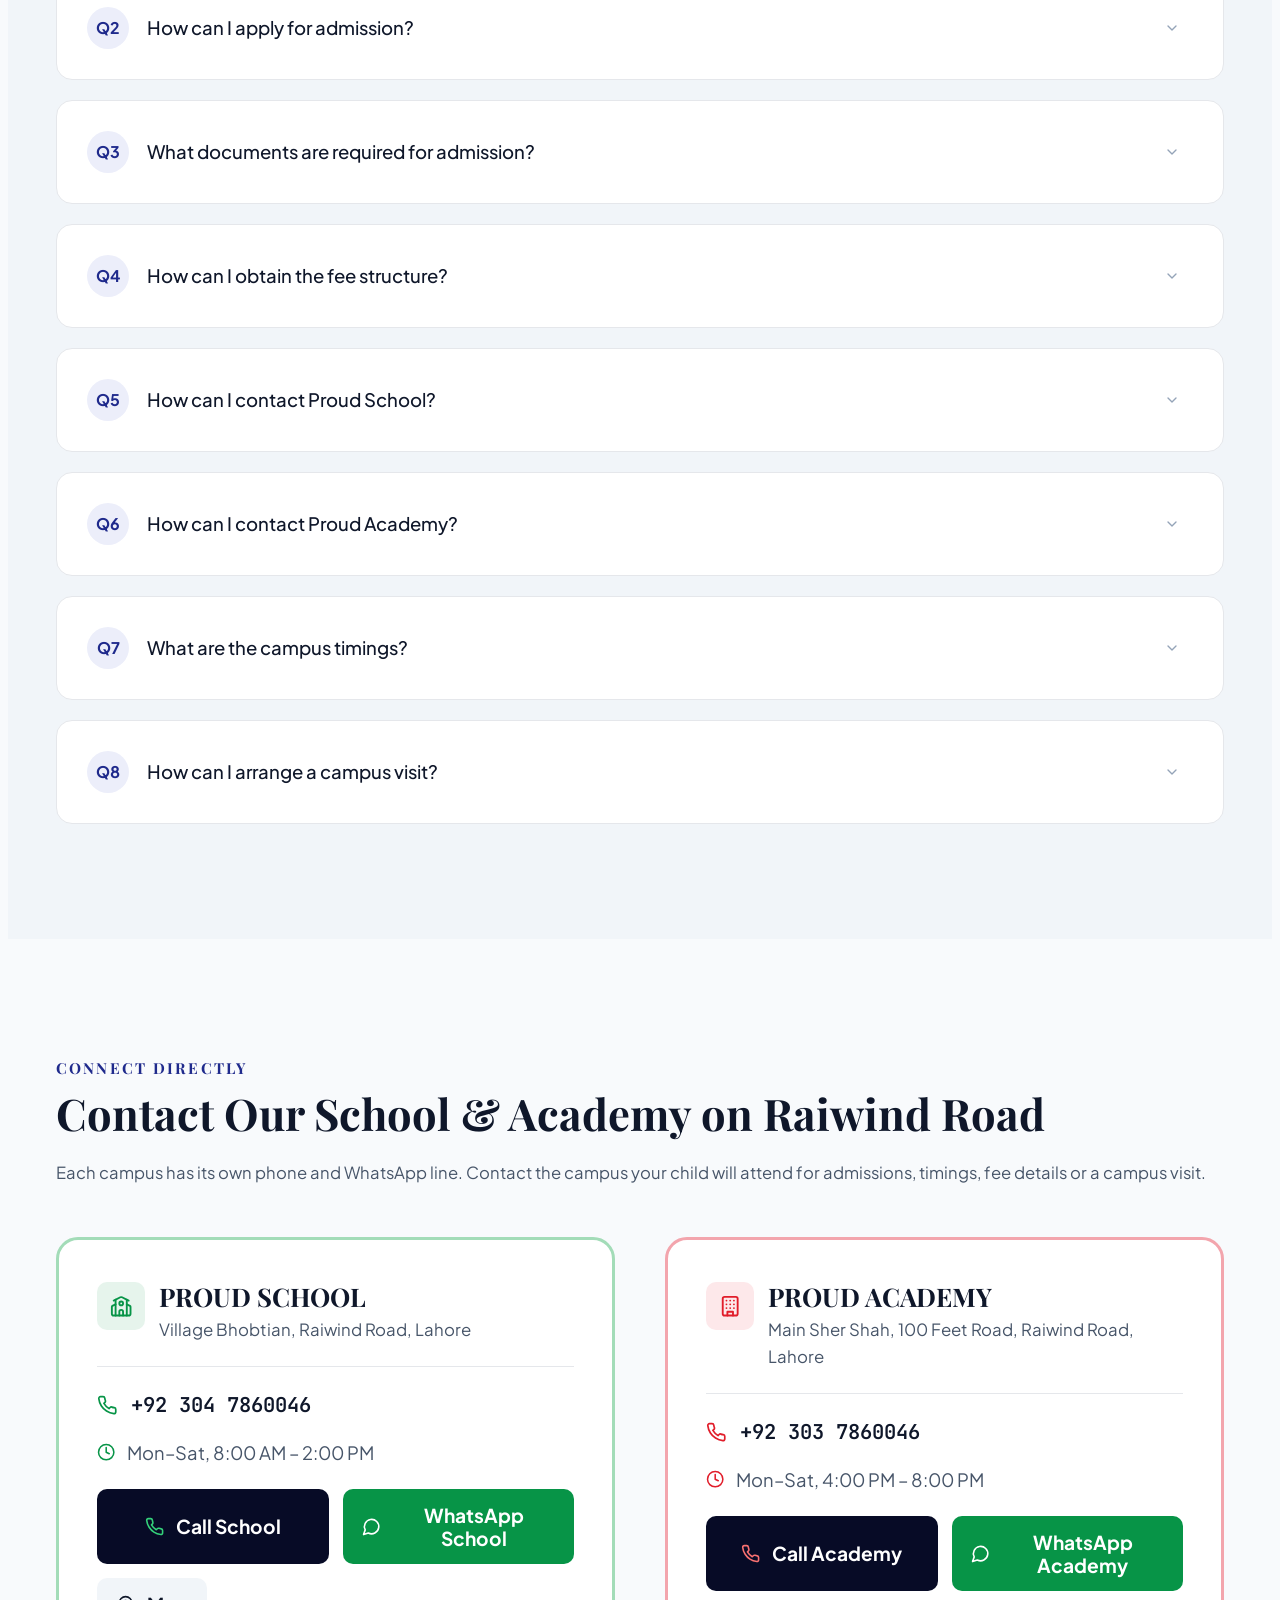
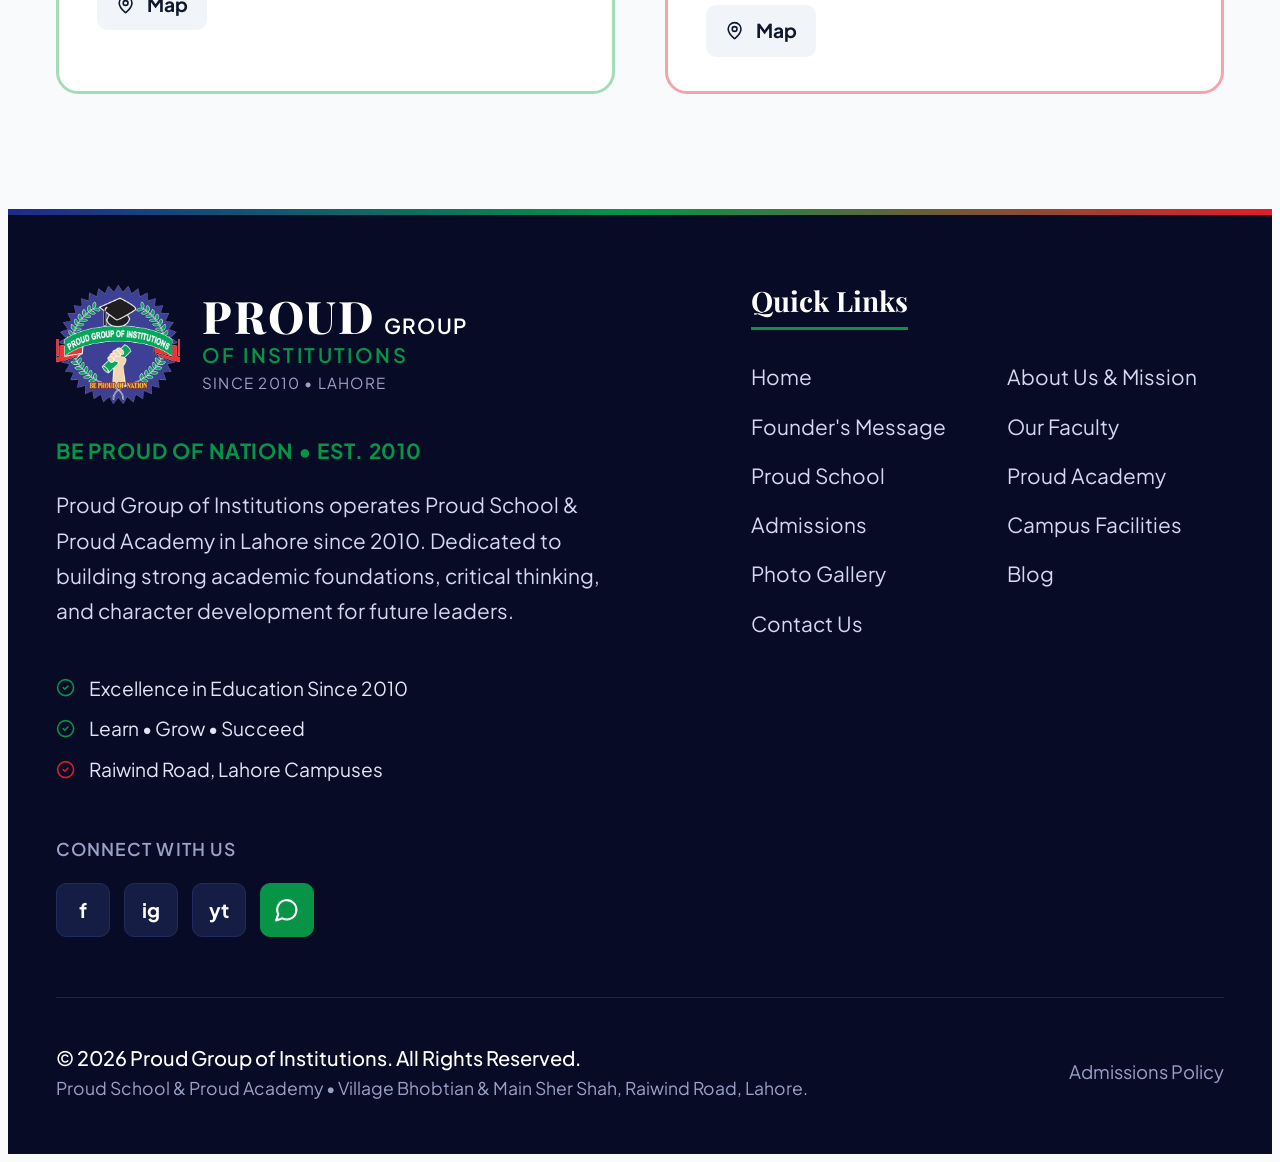
==== commit b3affa65: "Remove Pillar number labels from Why Parents Choose Proud cards" ====
--- a/index.html
+++ b/index.html
@@ -144,12 +144,12 @@
       <p class="lead">Over a decade of trusted academic stewardship in Lahore, providing consistent quality, safety, and focused guidance for your child.</p>
     </div>
     <div class="why-grid">
-      <article class="wcard"><span class="ic"><i data-i="award"></i></span><h3>Experienced Guidance</h3><p>Instructors with deep subject knowledge dedicated to mentoring each student towards excellence.</p><div class="f"><span>Pillar 01</span></div></article>
-      <article class="wcard"><span class="ic"><i data-i="userCheck"></i></span><h3>Student-Focused Learning</h3><p>Attentive teaching methodology that adapts to different learning styles and paces.</p><div class="f"><span>Pillar 02</span></div></article>
-      <article class="wcard"><span class="ic"><i data-i="book"></i></span><h3>Strong Academic Focus</h3><p>Comprehensive curriculum reinforcement, core conceptual clarity, and thorough preparation.</p><div class="f"><span>Pillar 03</span></div></article>
-      <article class="wcard"><span class="ic"><i data-i="checkC"></i></span><h3>Discipline &amp; Character</h3><p>Cultivating respectful manners, time management, moral integrity, and lifelong responsibility.</p><div class="f"><span>Pillar 04</span></div></article>
-      <article class="wcard"><span class="ic"><i data-i="heart"></i></span><h3>Supportive Environment</h3><p>Safe, structured, and encouraging campus setting where curiosity and self-esteem thrive.</p><div class="f"><span>Pillar 05</span></div></article>
-      <article class="wcard"><span class="ic"><i data-i="msg"></i></span><h3>Parent Communication</h3><p>Regular feedback, open dialogue, and collaborative progress reporting with guardians.</p><div class="f"><span>Pillar 06</span></div></article>
+      <article class="wcard"><span class="ic"><i data-i="award"></i></span><h3>Experienced Guidance</h3><p>Instructors with deep subject knowledge dedicated to mentoring each student towards excellence.</p></article>
+      <article class="wcard"><span class="ic"><i data-i="userCheck"></i></span><h3>Student-Focused Learning</h3><p>Attentive teaching methodology that adapts to different learning styles and paces.</p></article>
+      <article class="wcard"><span class="ic"><i data-i="book"></i></span><h3>Strong Academic Focus</h3><p>Comprehensive curriculum reinforcement, core conceptual clarity, and thorough preparation.</p></article>
+      <article class="wcard"><span class="ic"><i data-i="checkC"></i></span><h3>Discipline &amp; Character</h3><p>Cultivating respectful manners, time management, moral integrity, and lifelong responsibility.</p></article>
+      <article class="wcard"><span class="ic"><i data-i="heart"></i></span><h3>Supportive Environment</h3><p>Safe, structured, and encouraging campus setting where curiosity and self-esteem thrive.</p></article>
+      <article class="wcard"><span class="ic"><i data-i="msg"></i></span><h3>Parent Communication</h3><p>Regular feedback, open dialogue, and collaborative progress reporting with guardians.</p></article>
     </div>
   </div>
 </section>
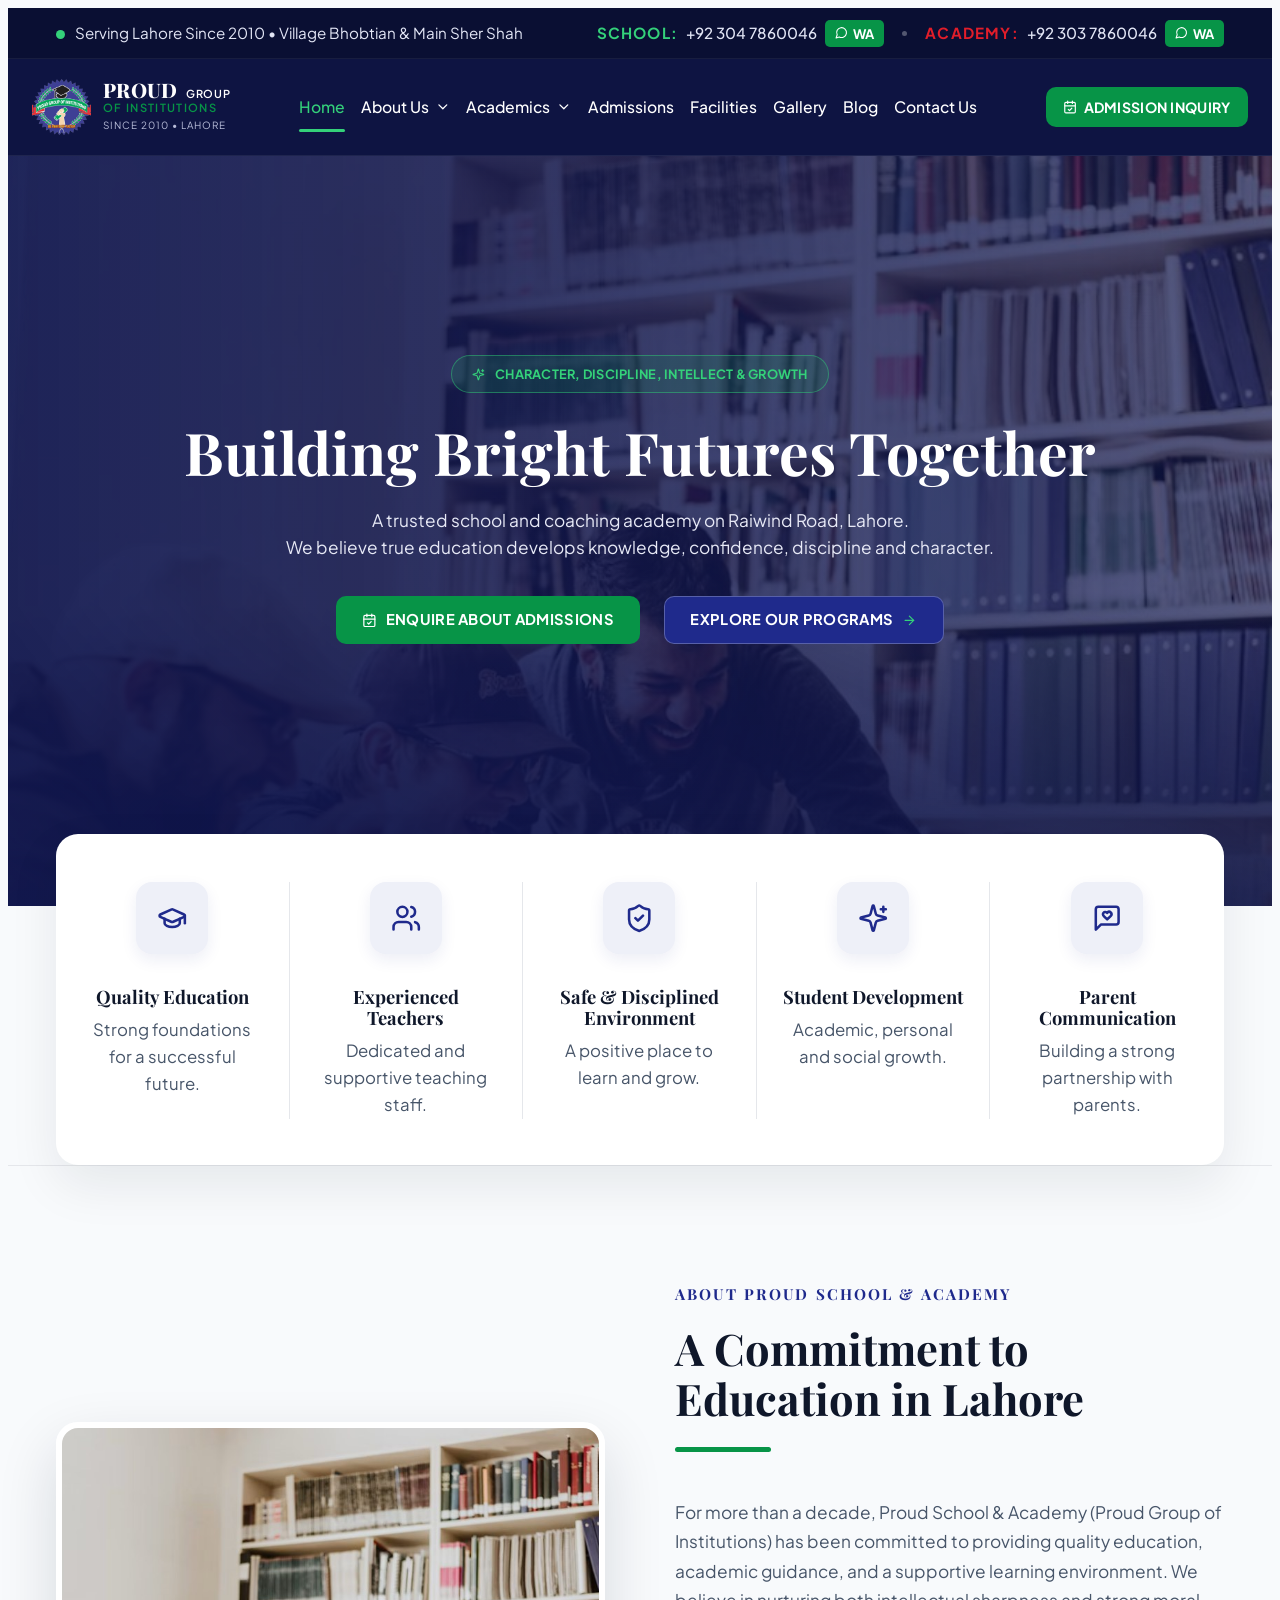
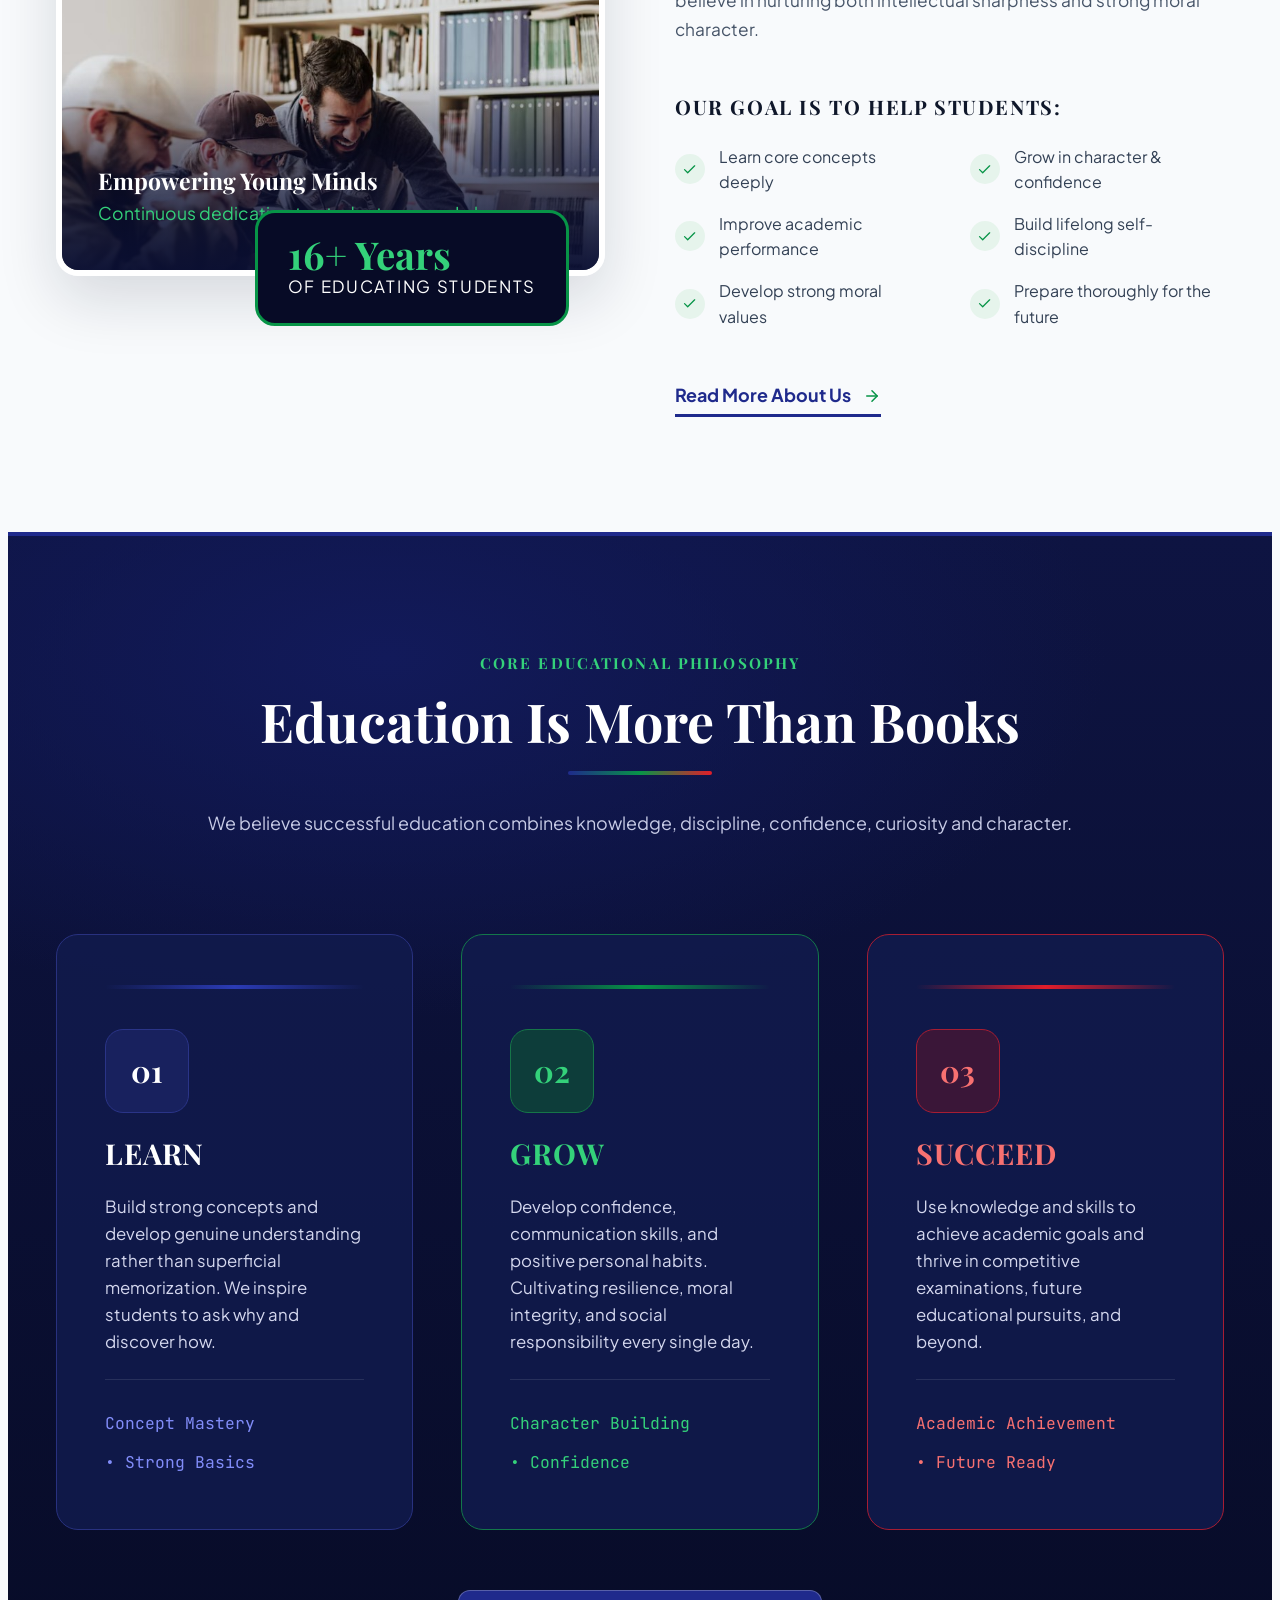
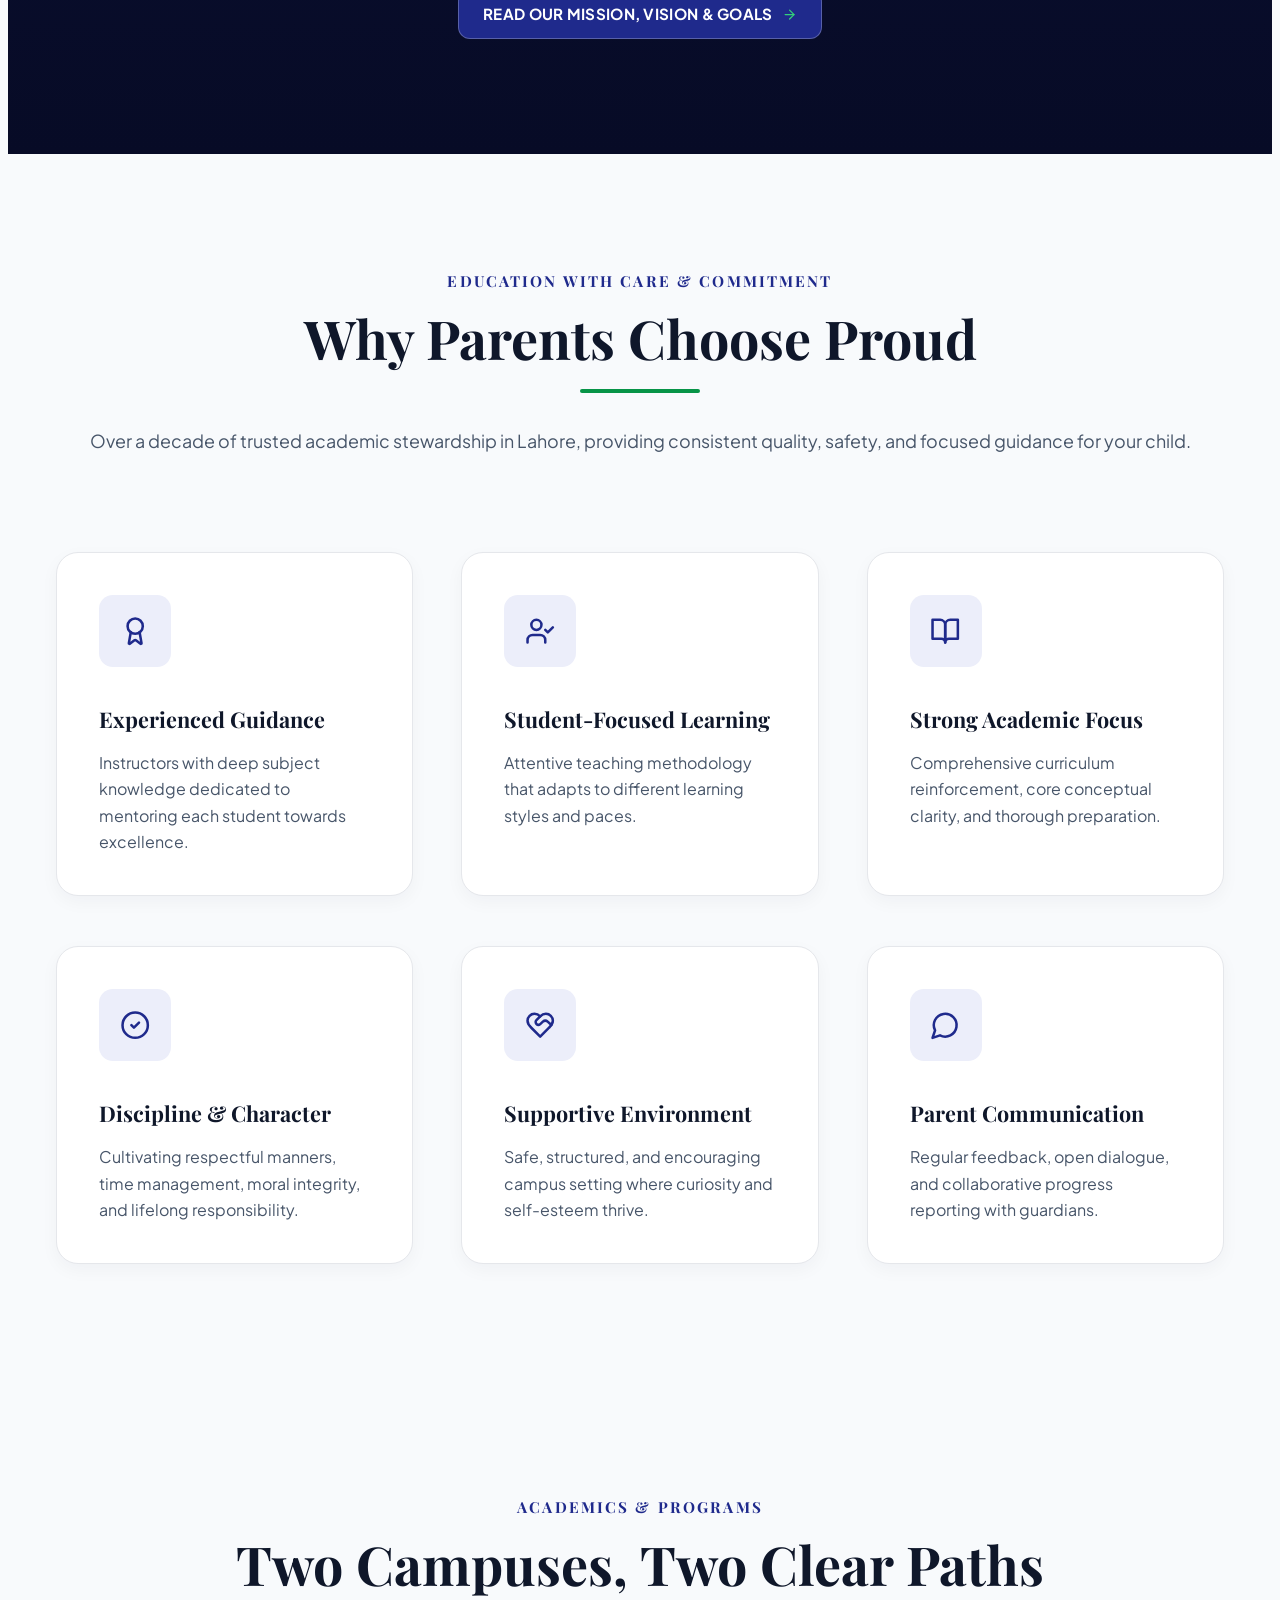
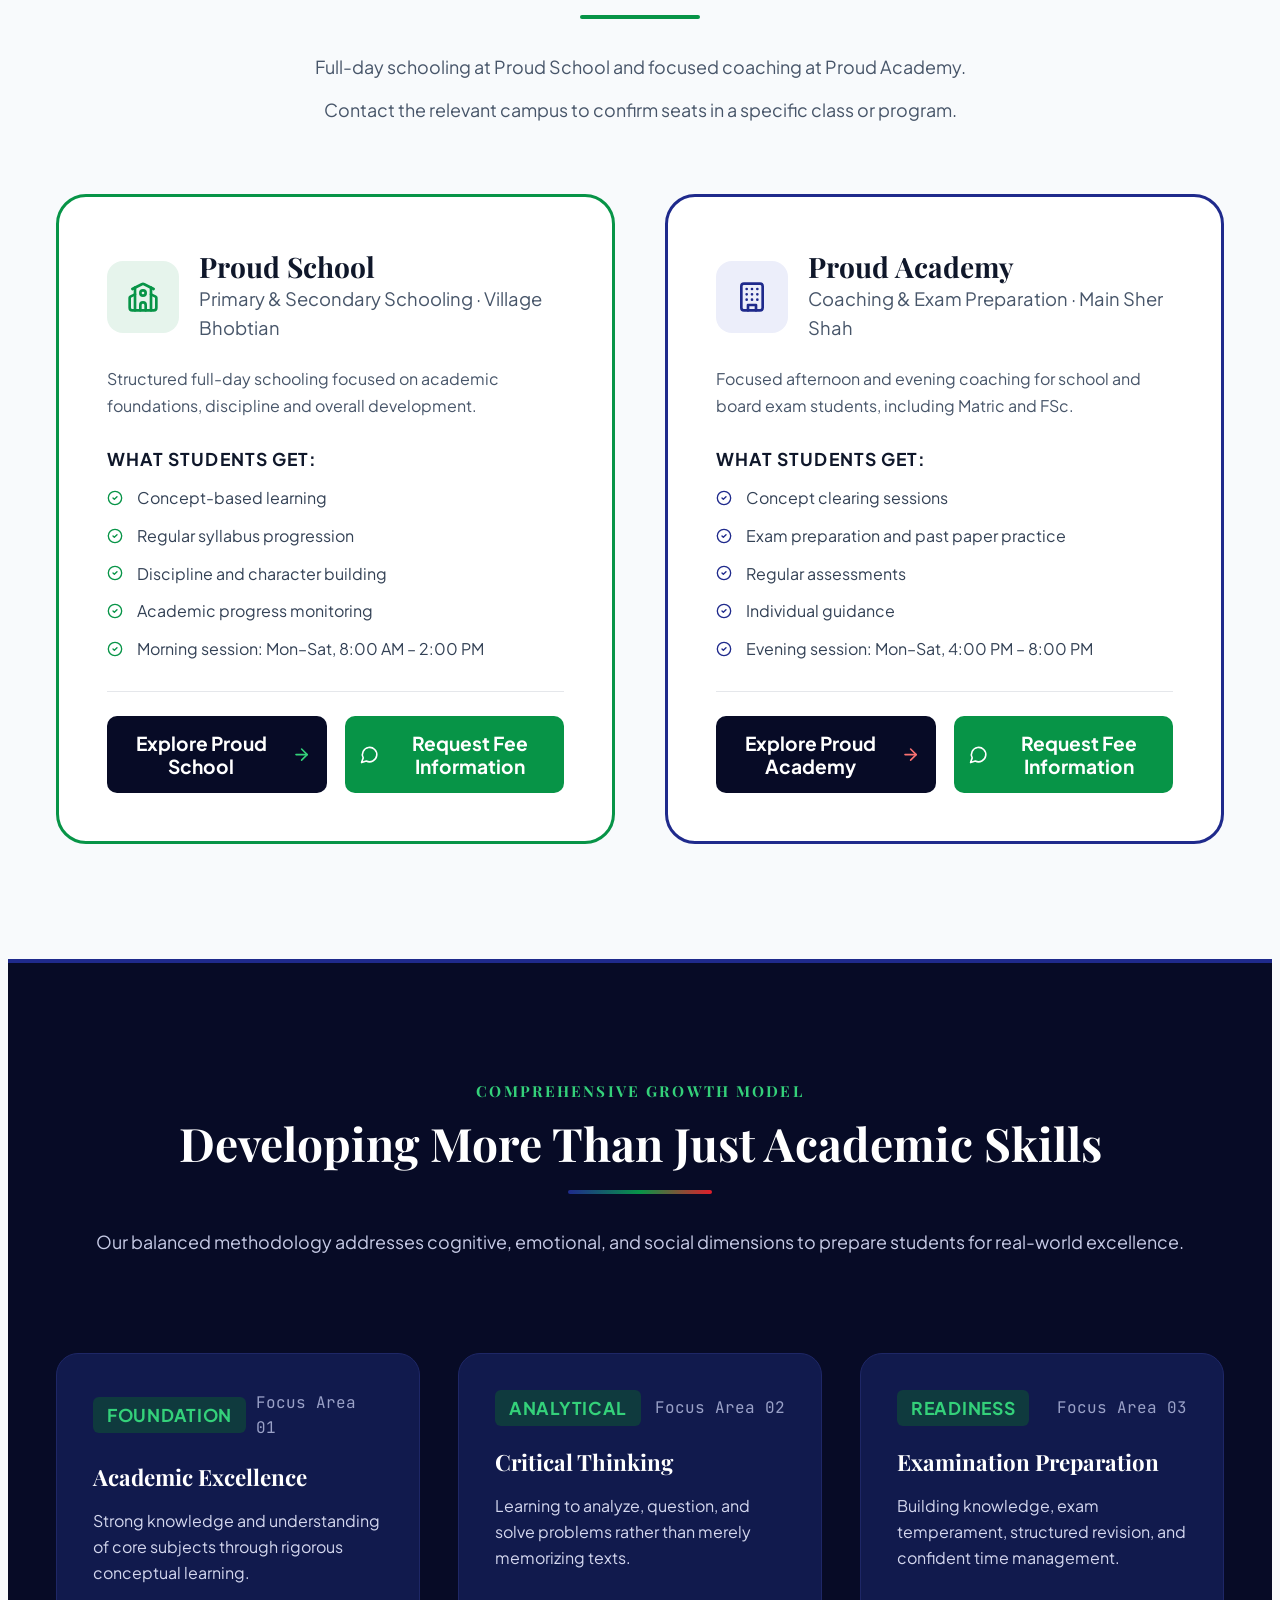
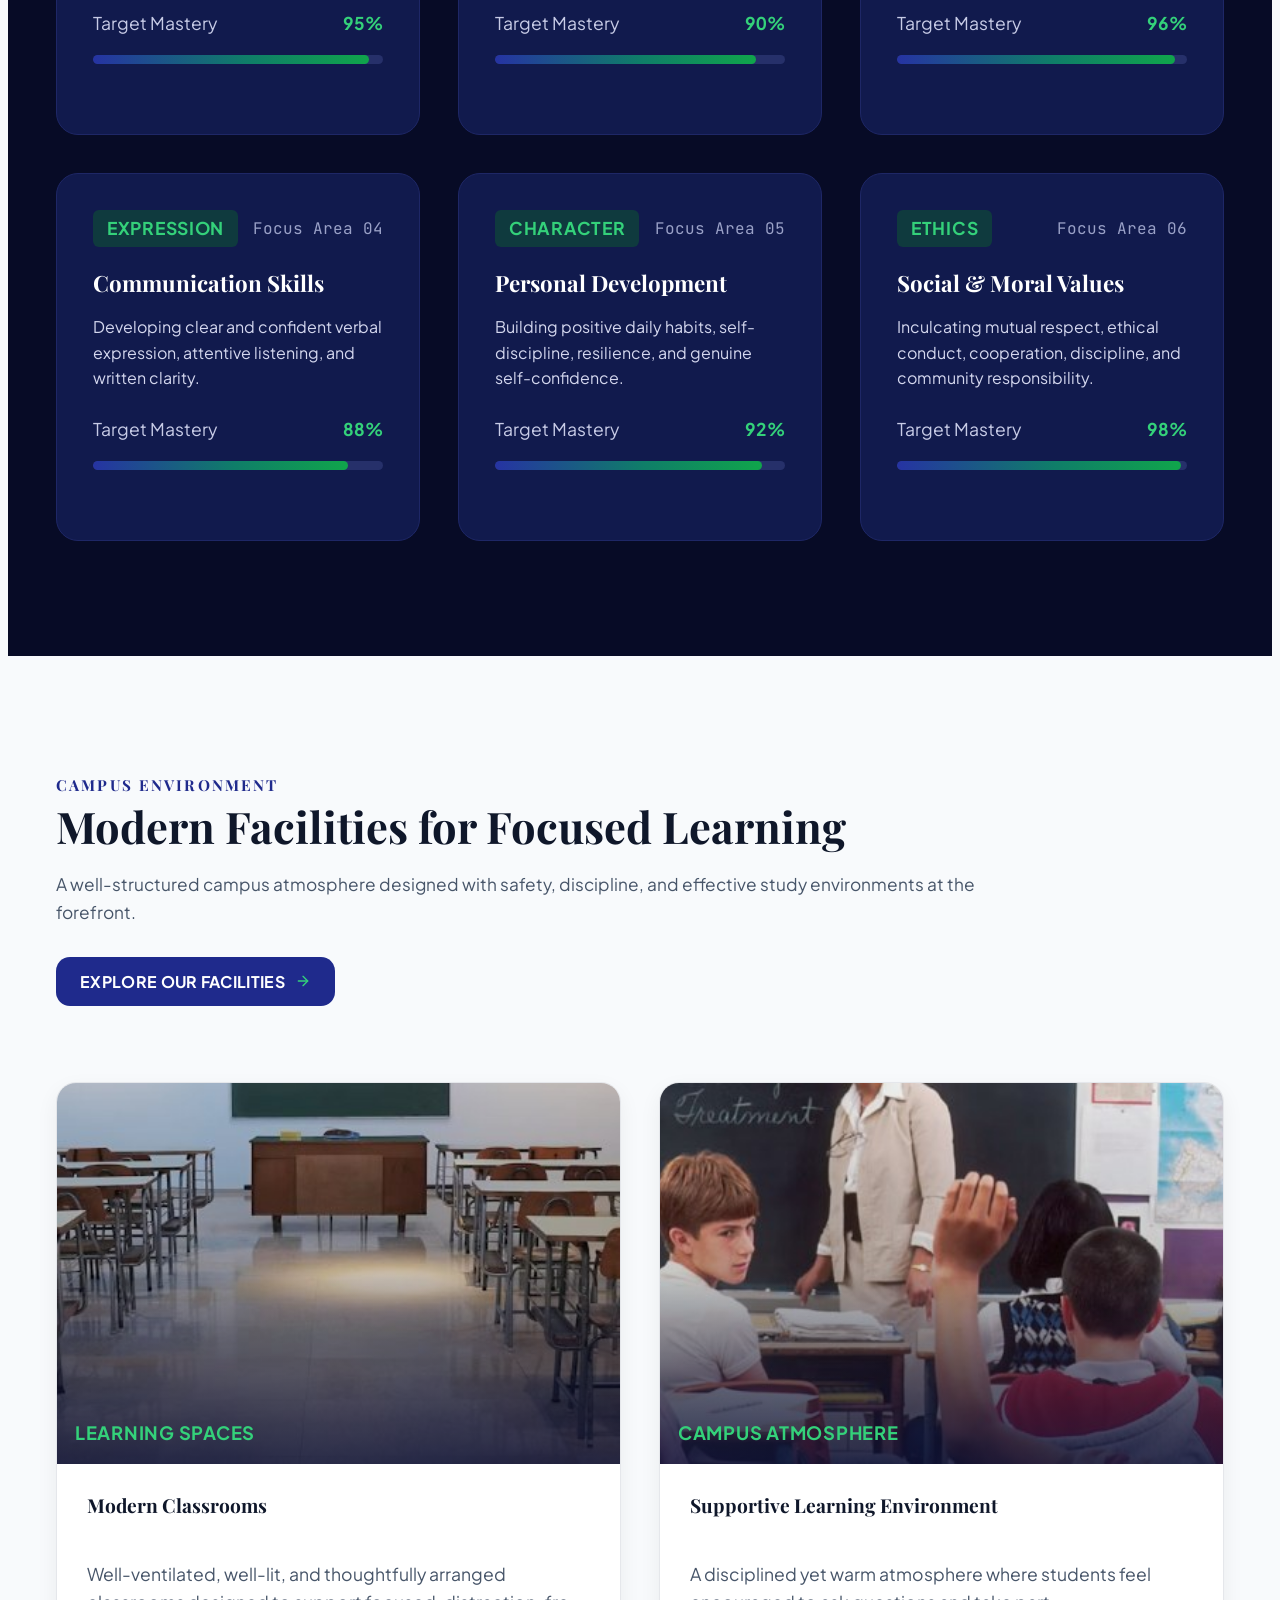
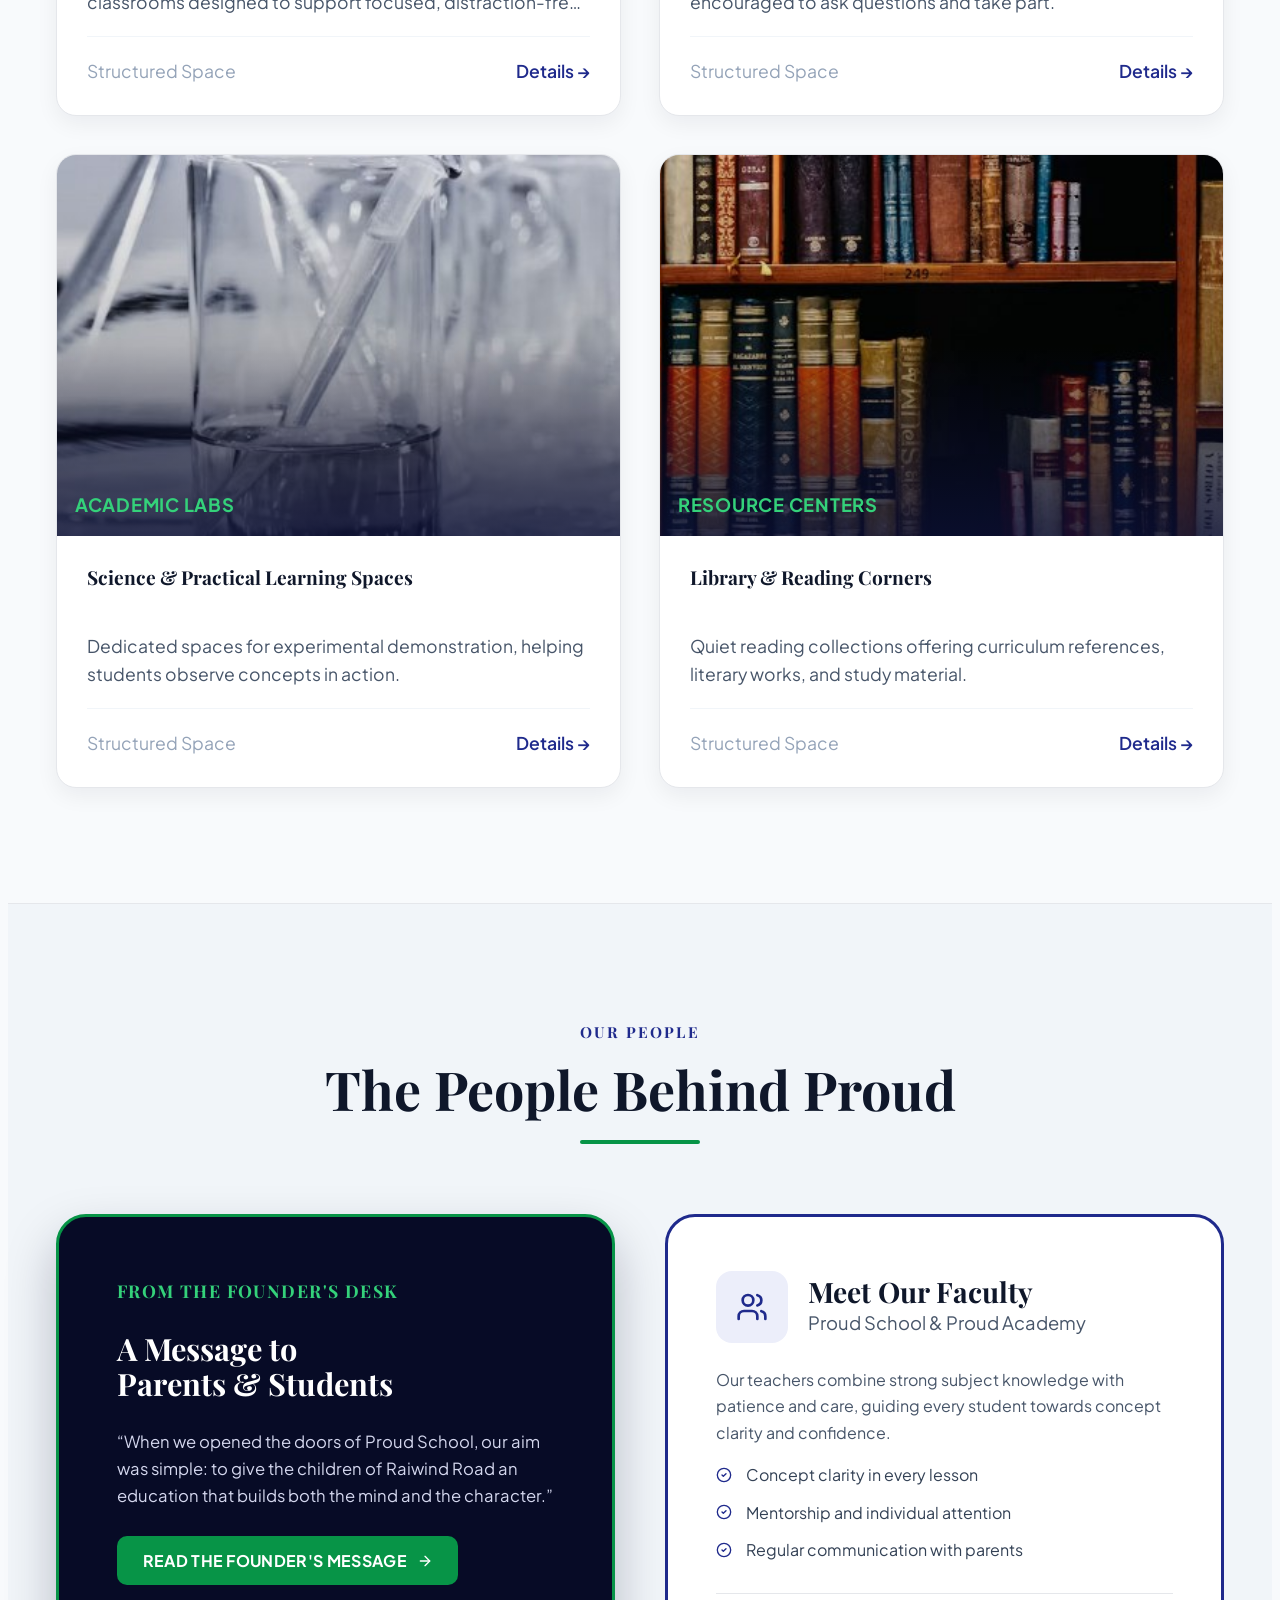
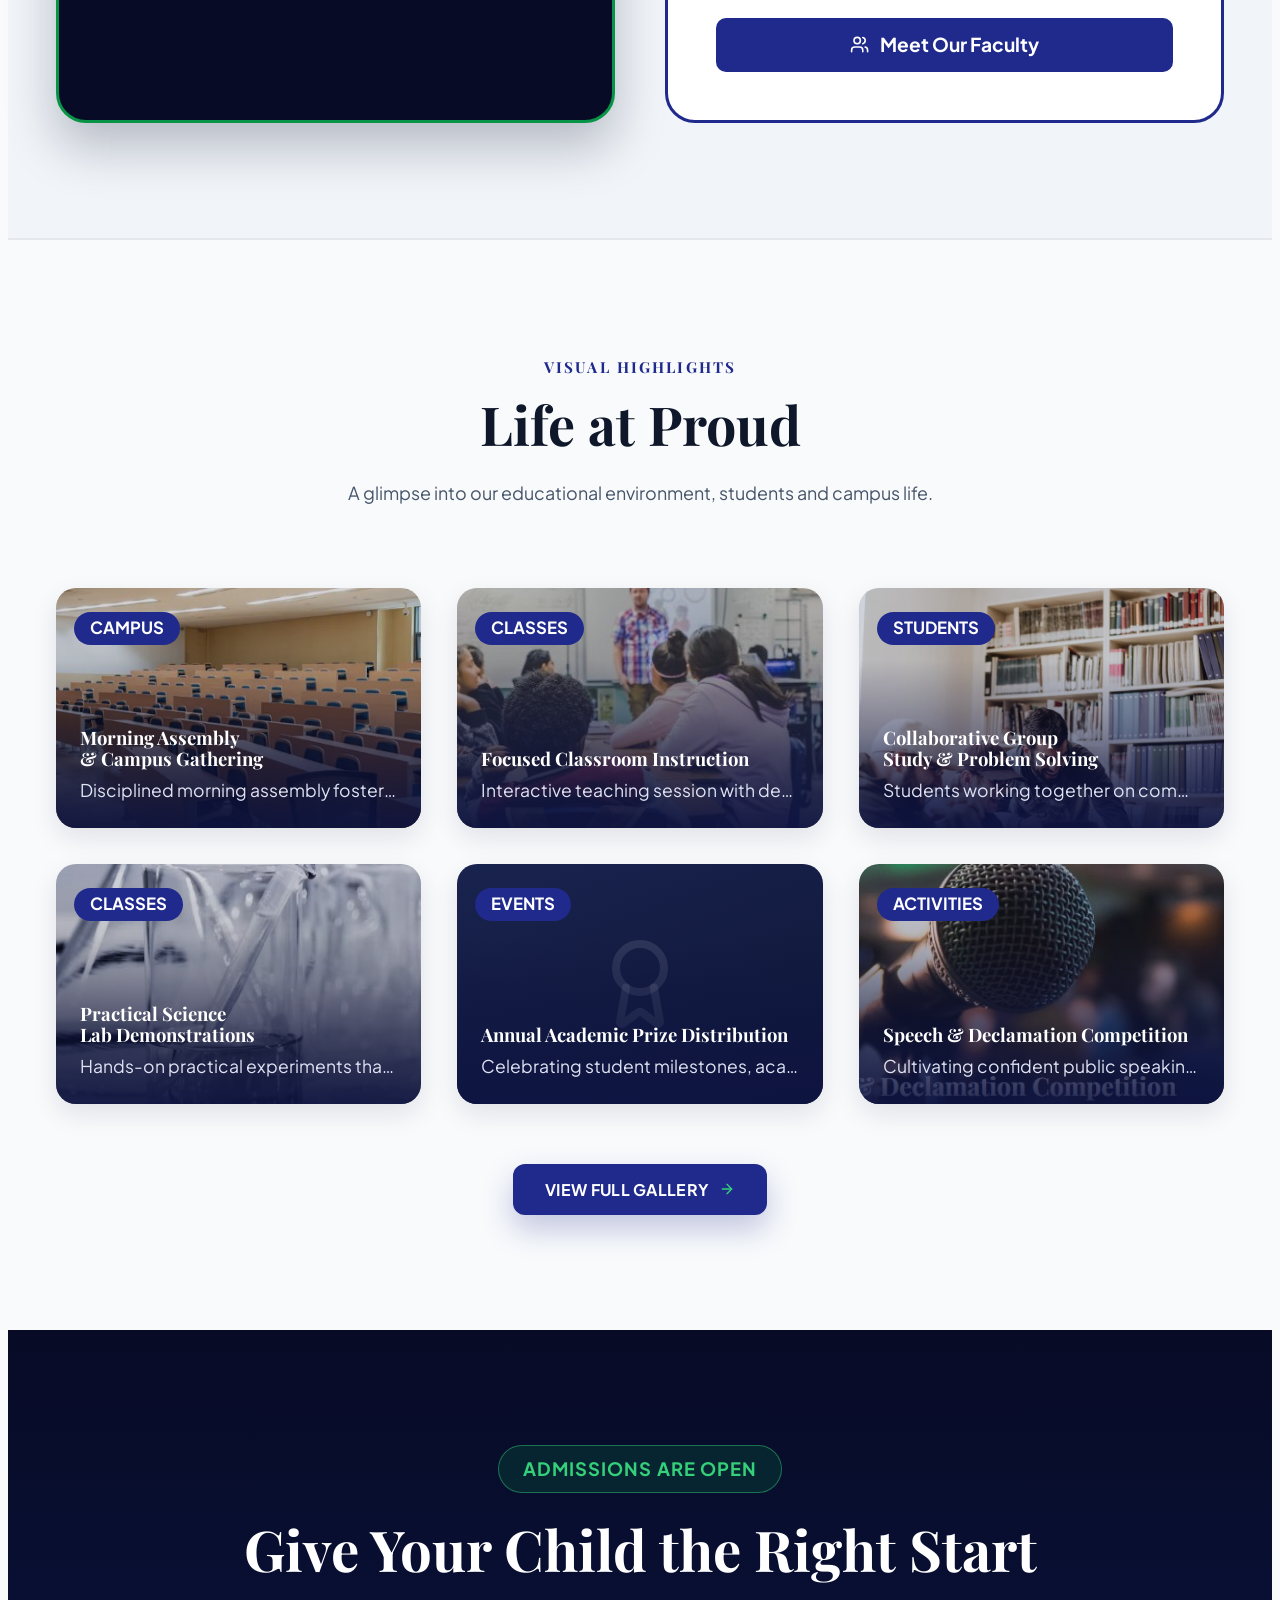
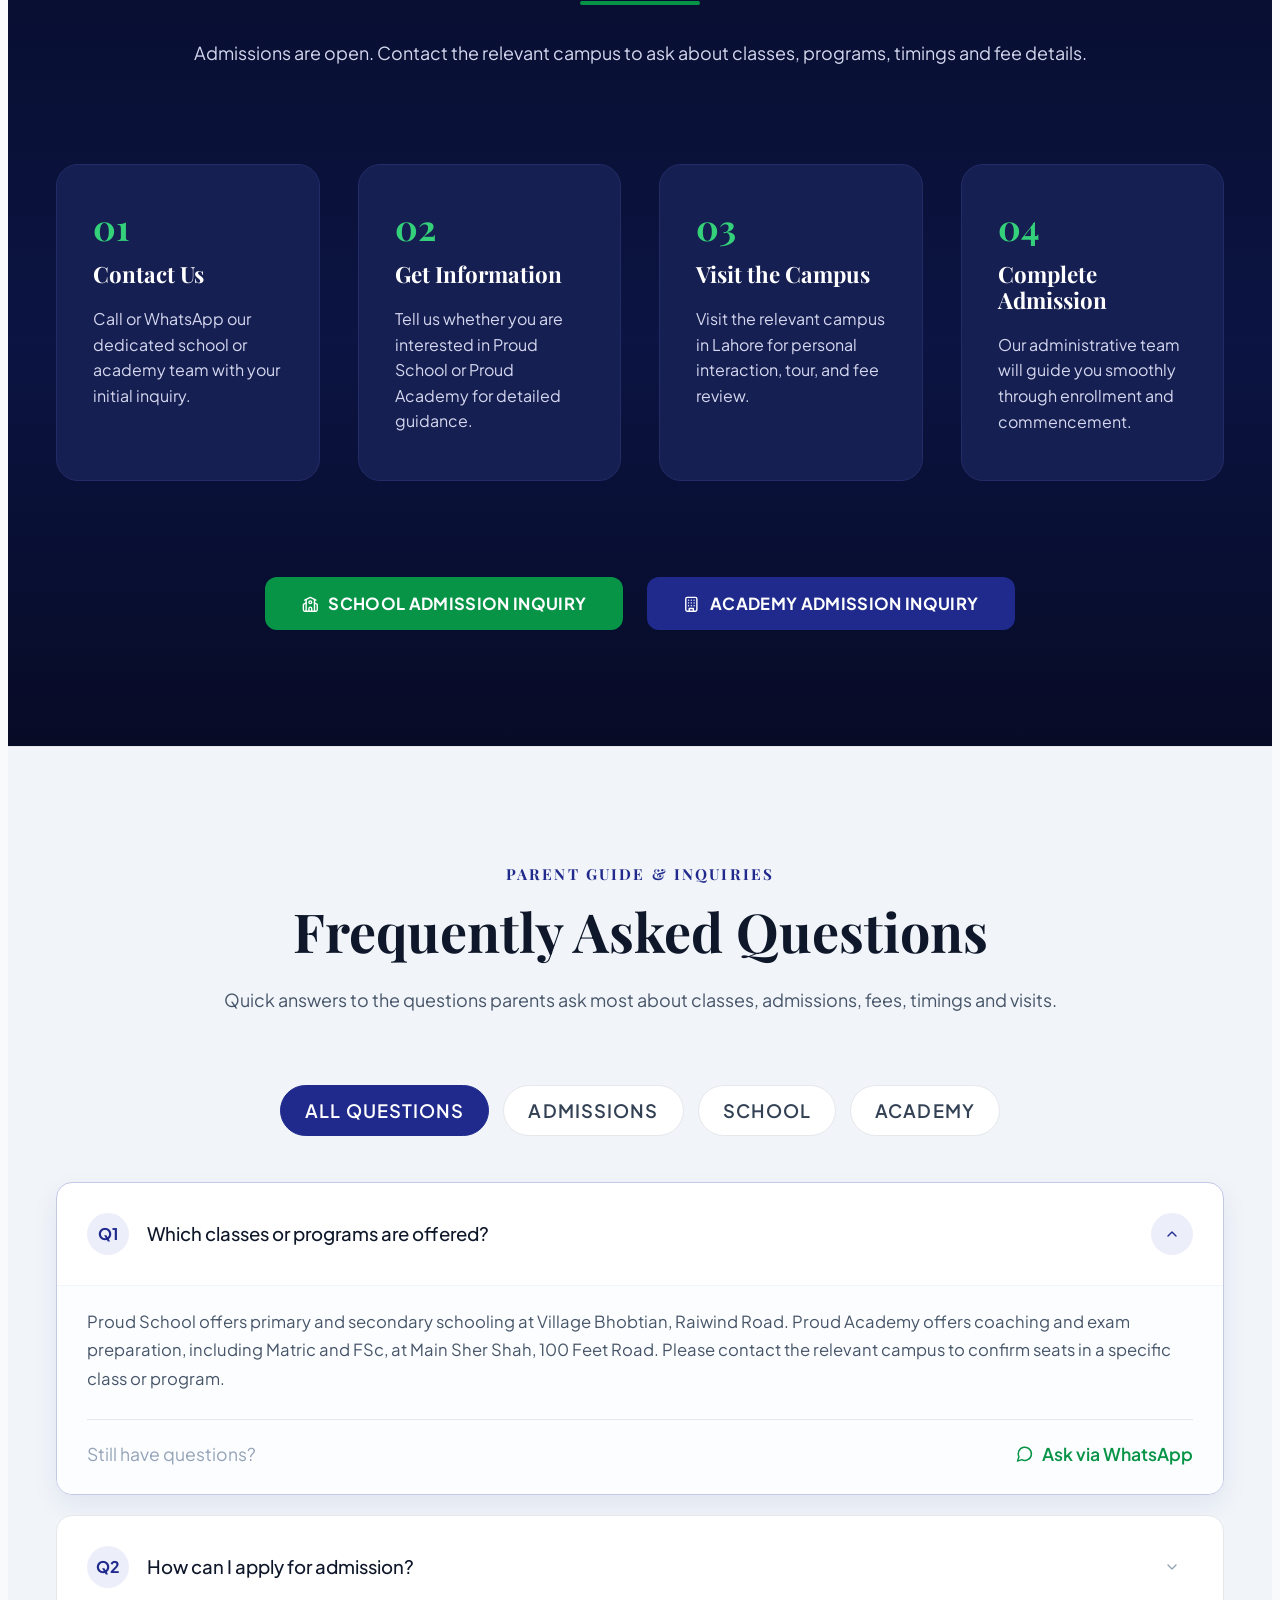
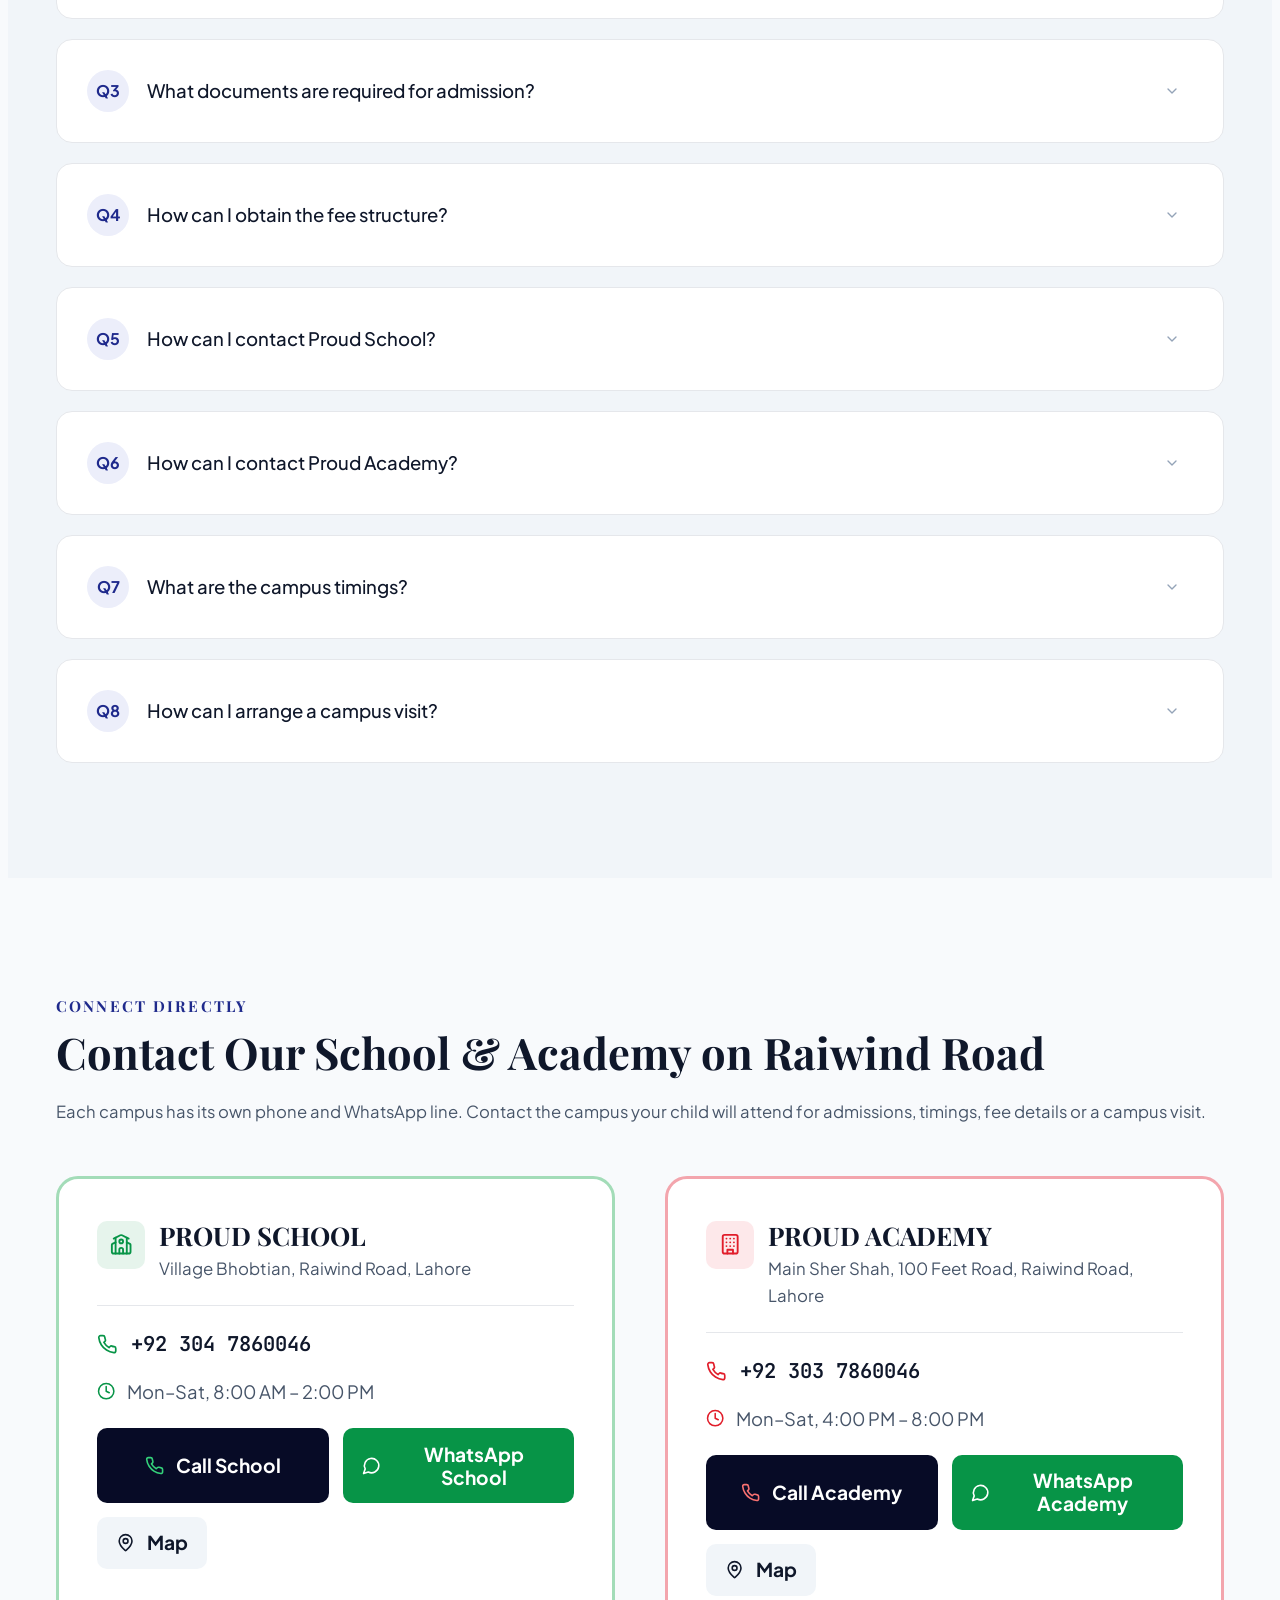
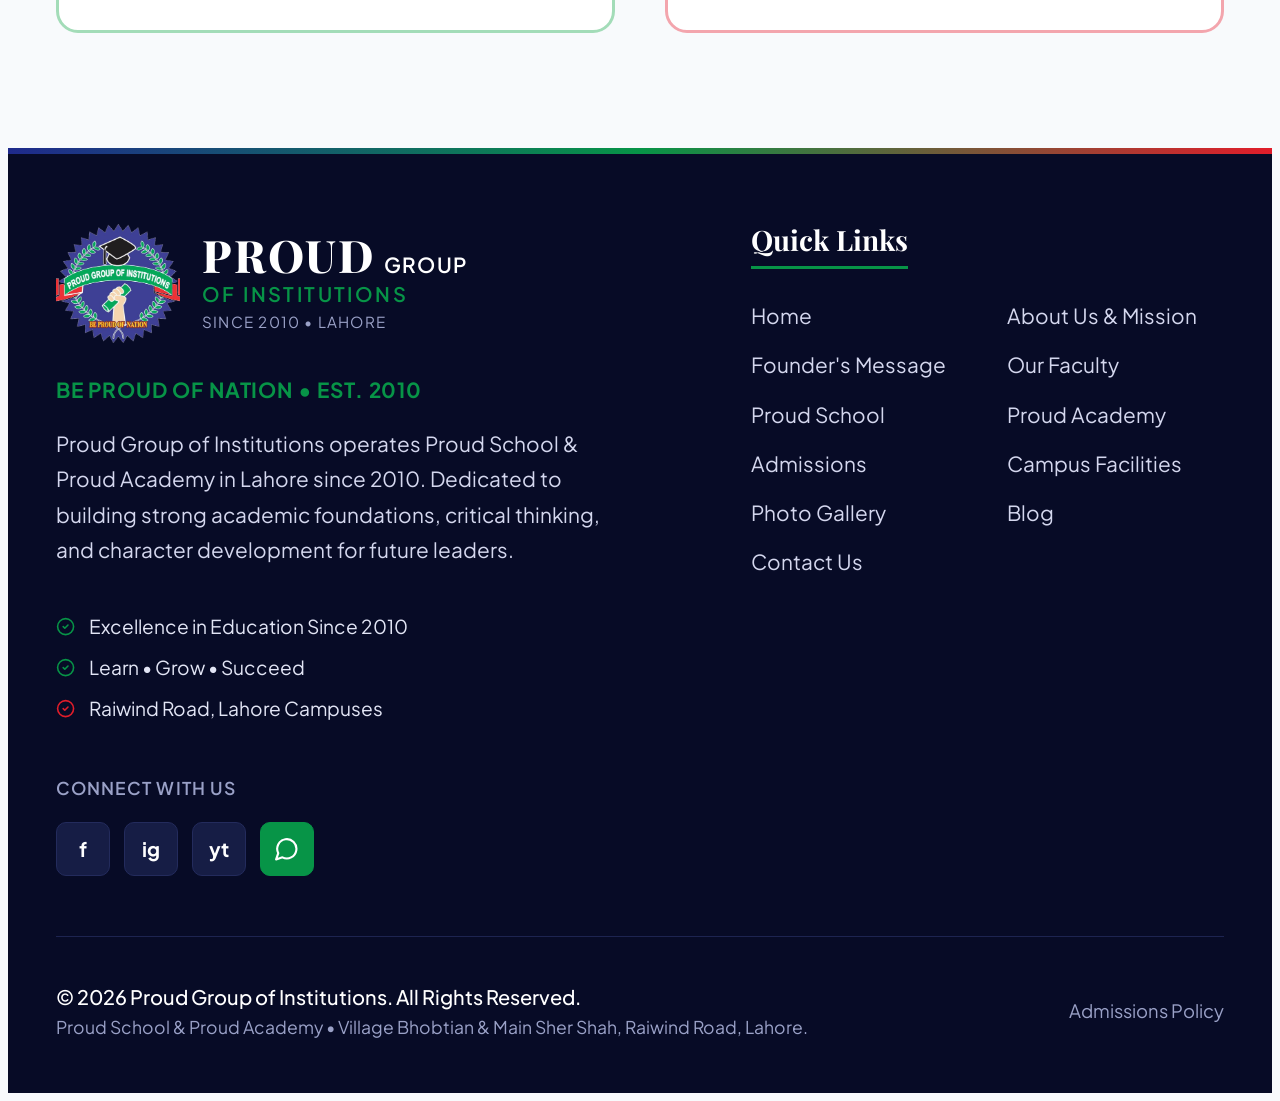
==== commit 94ecde09: "Remove fee note line from homepage and Pillar badges from About page" ====
--- a/index.html
+++ b/index.html
@@ -280,7 +280,6 @@
       <a class="btn btn-green btn-upper" href="proud-school.html"><i data-i="school"></i>School Admission Inquiry</a>
       <a class="btn btn-blue btn-upper" href="proud-academy.html"><i data-i="building"></i>Academy Admission Inquiry</a>
     </div>
-    <p class="feeline">Fees are not published online and are shared directly by each campus. Request Fee Information: <a href="https://wa.me/923047860046?text=Assalam%20o%20Alaikum%2C%20I%20would%20like%20fee%20details%20for%20Proud%20School.%20Class%20/%20program%3A%20" target="_blank" rel="noopener">Proud School</a> · <a href="https://wa.me/923037860046?text=Assalam%20o%20Alaikum%2C%20I%20would%20like%20fee%20details%20for%20Proud%20Academy.%20Class%20/%20program%3A%20" target="_blank" rel="noopener">Proud Academy</a></p>
   </div>
 </section>
 
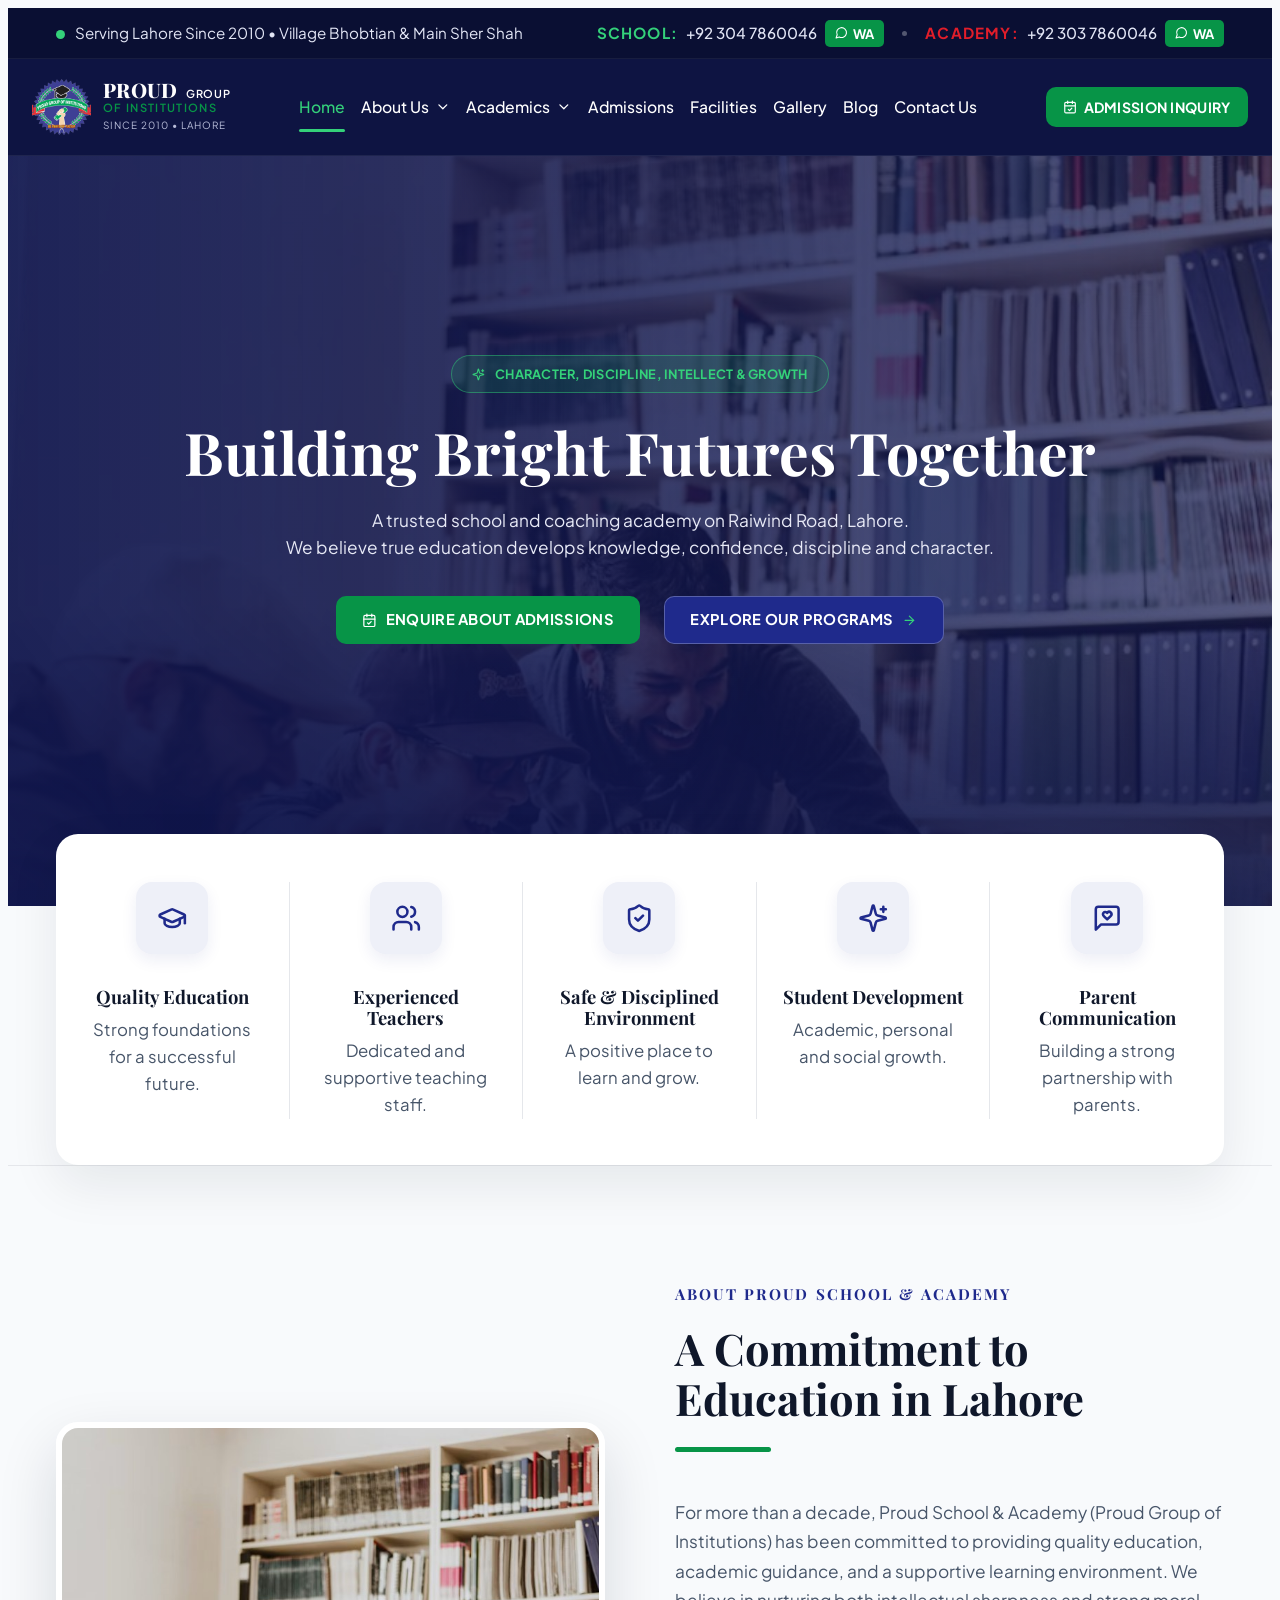
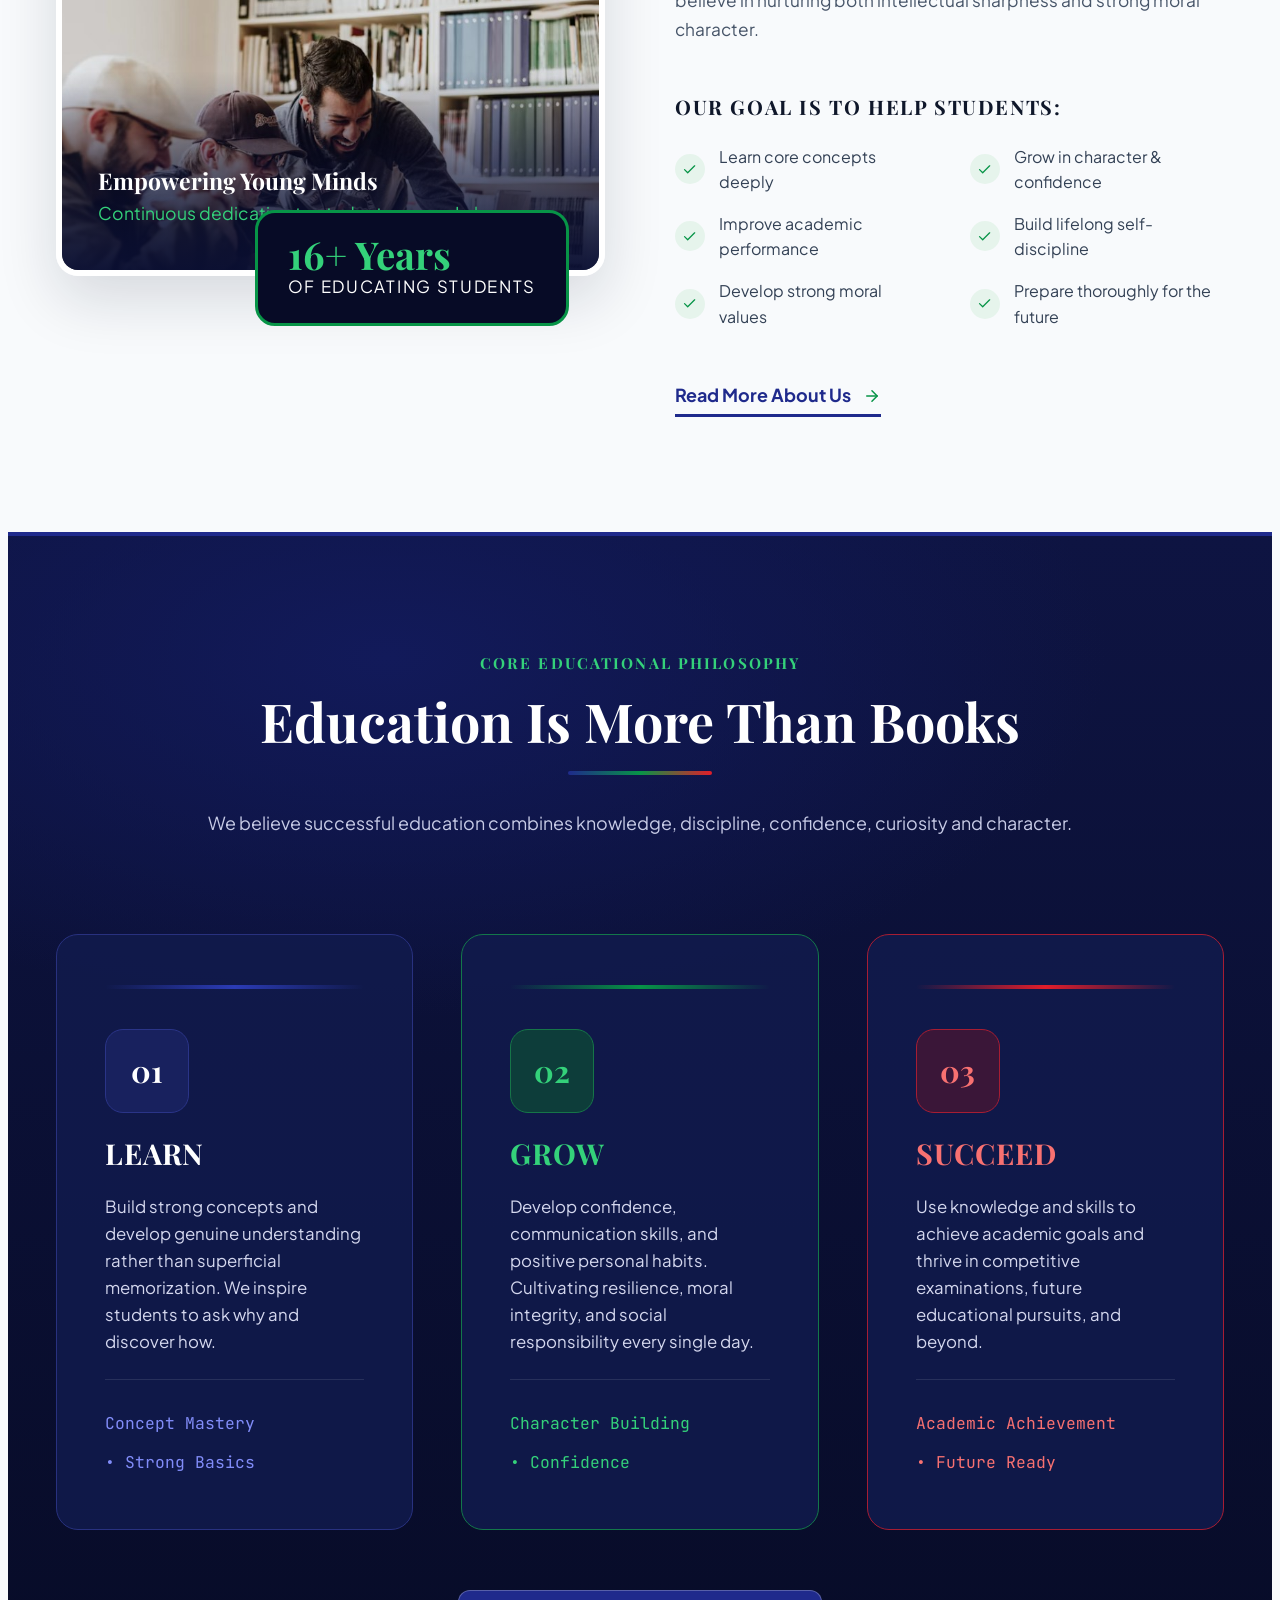
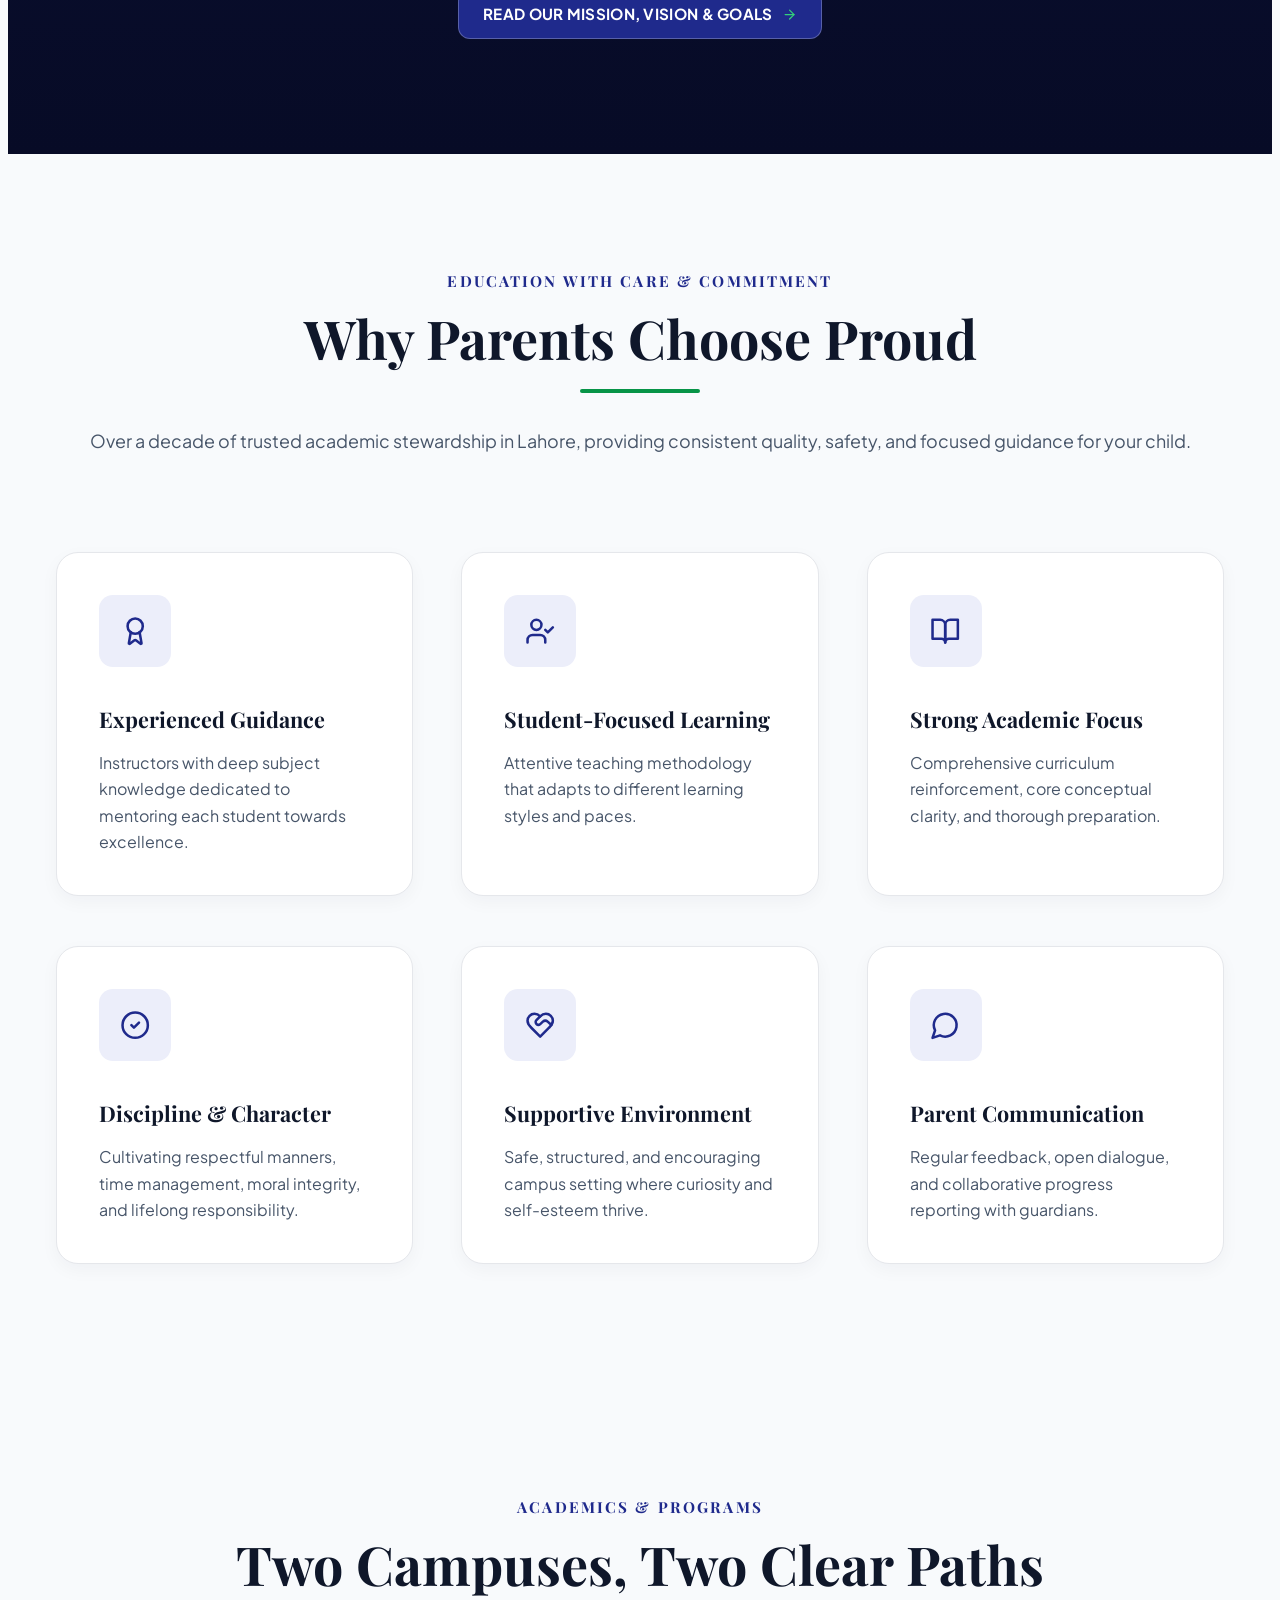
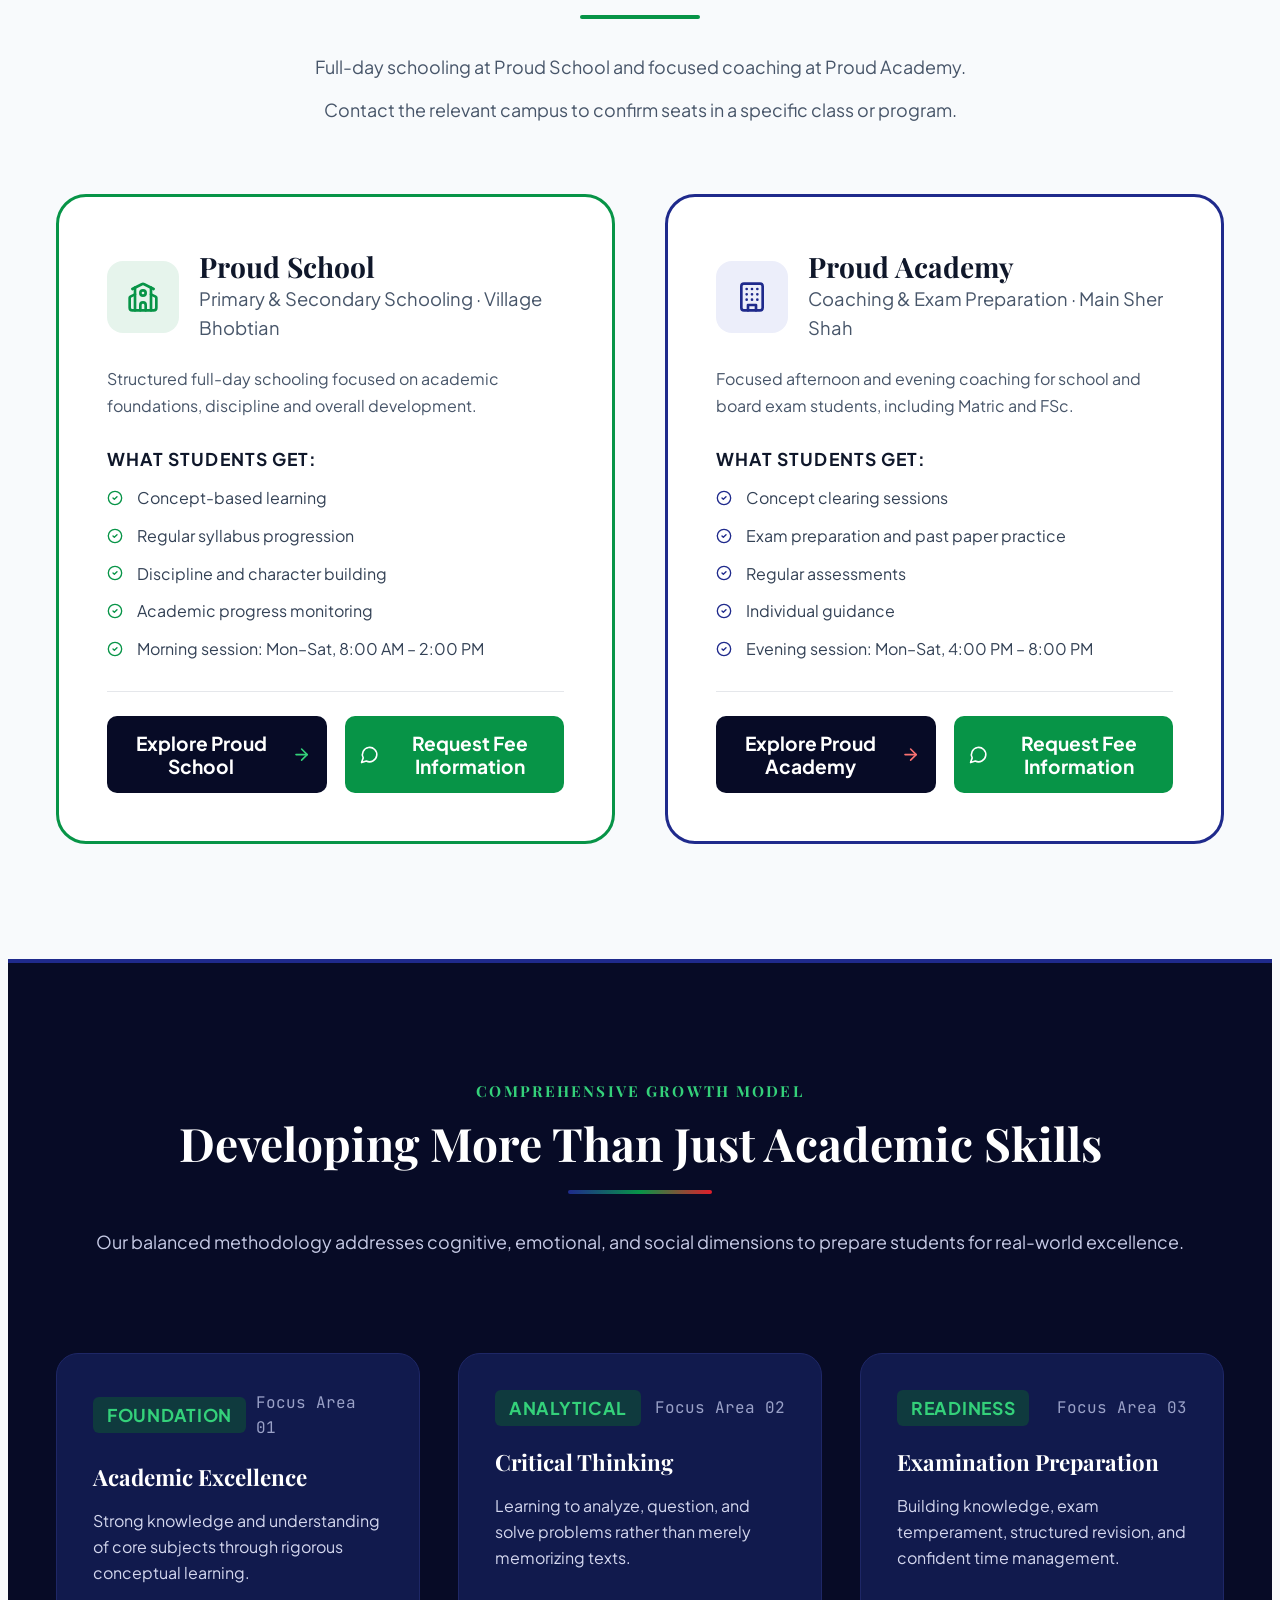
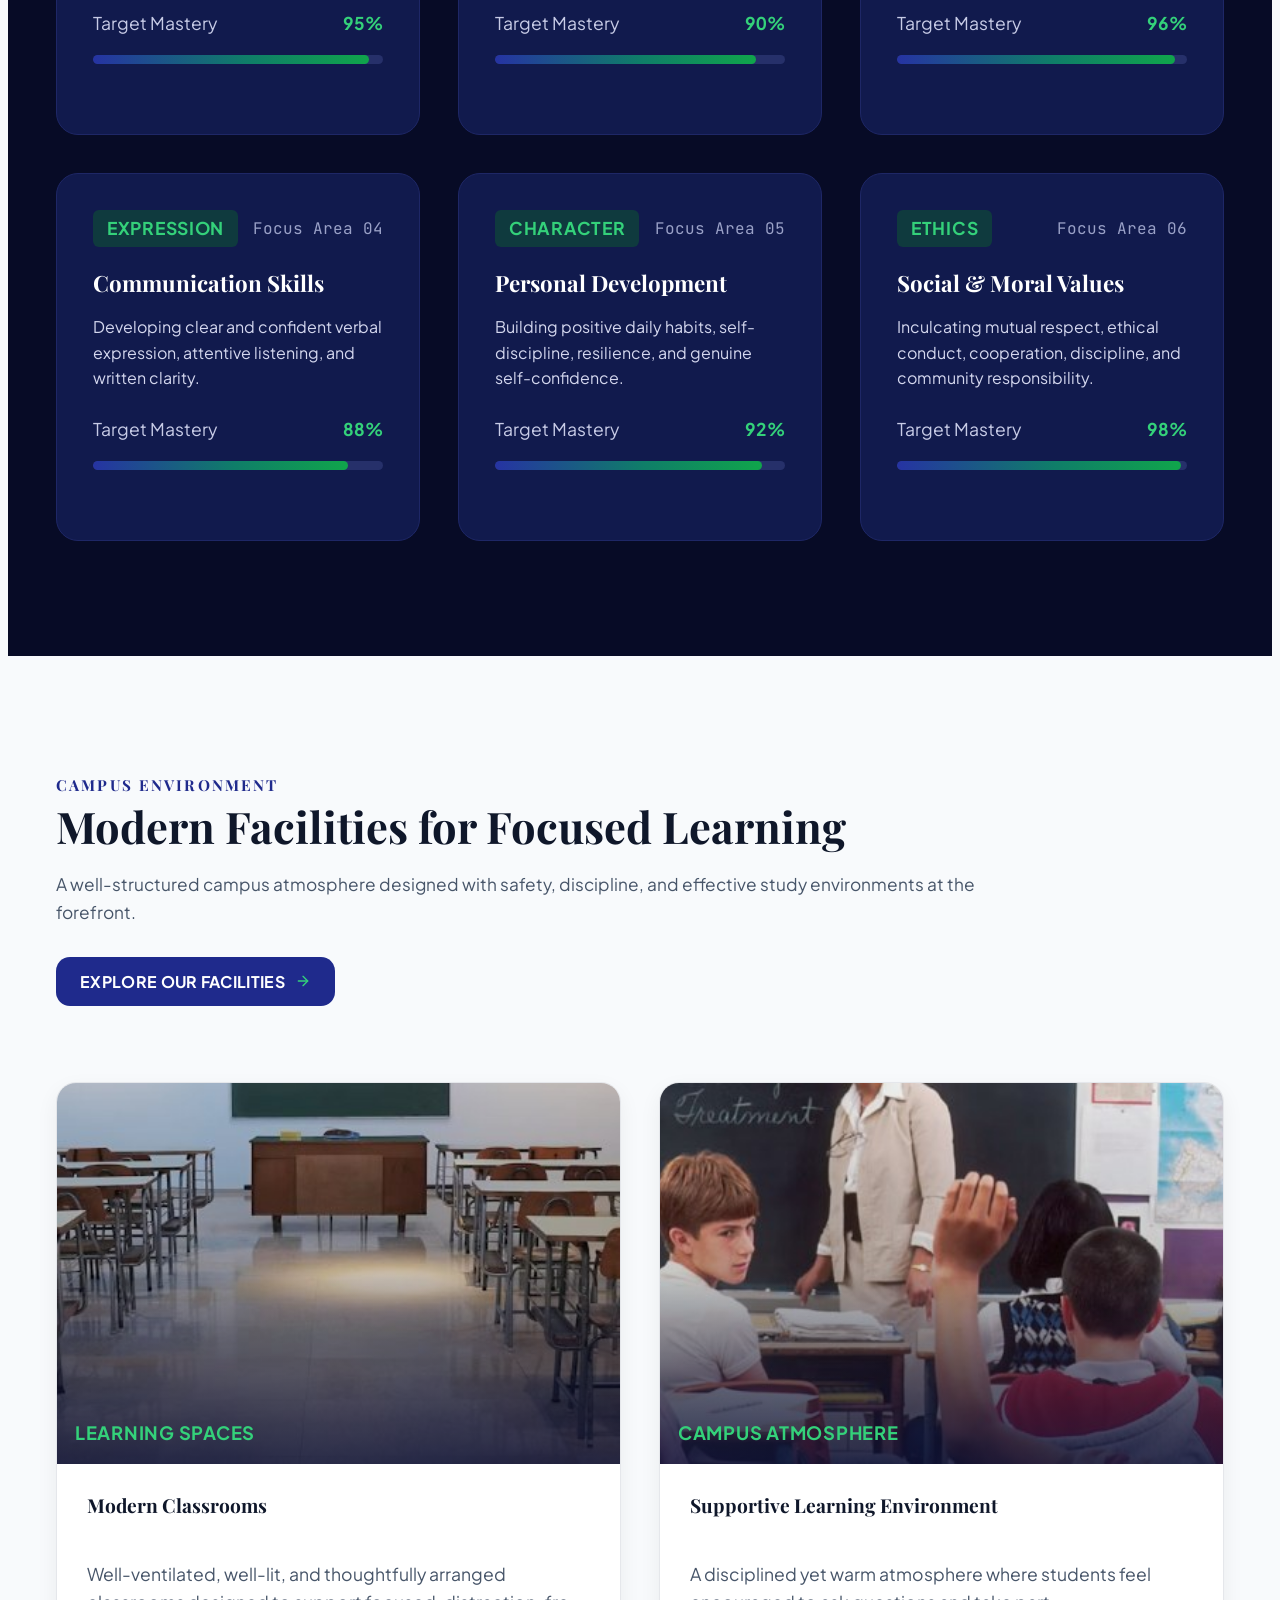
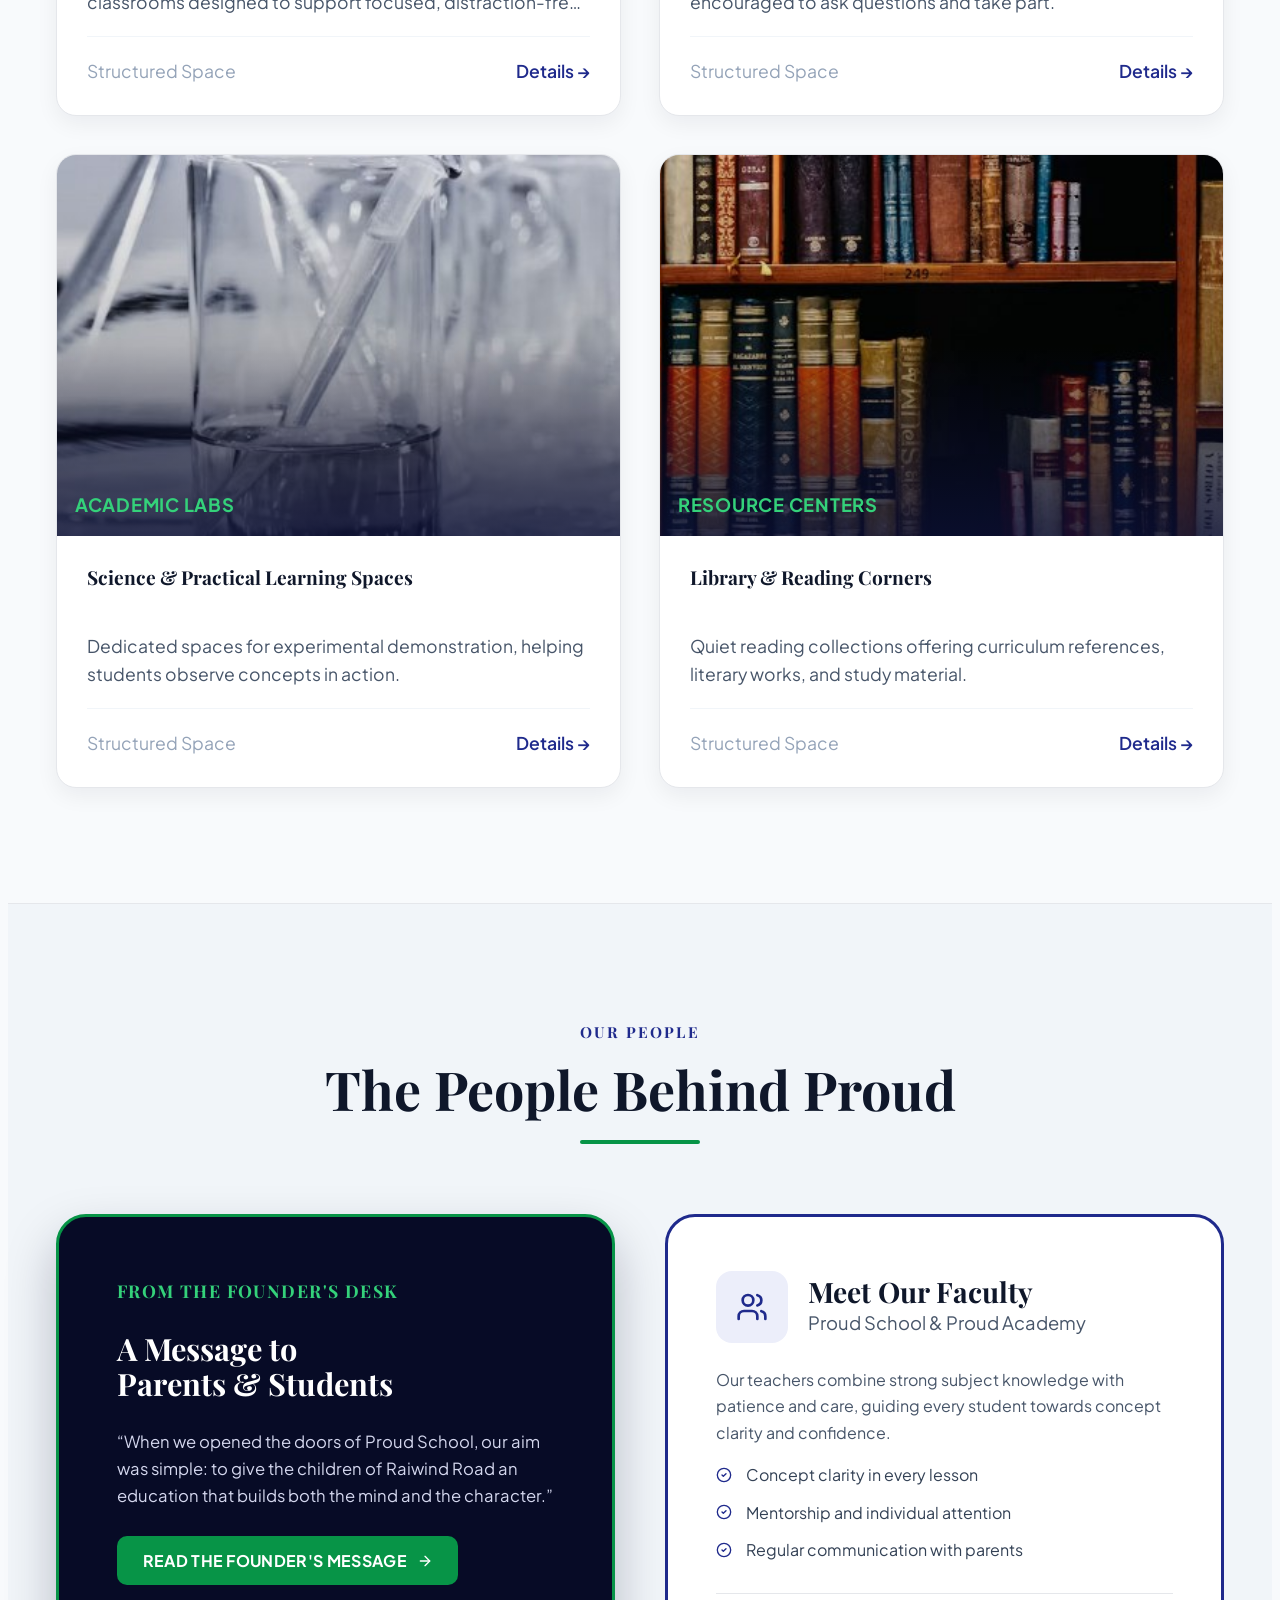
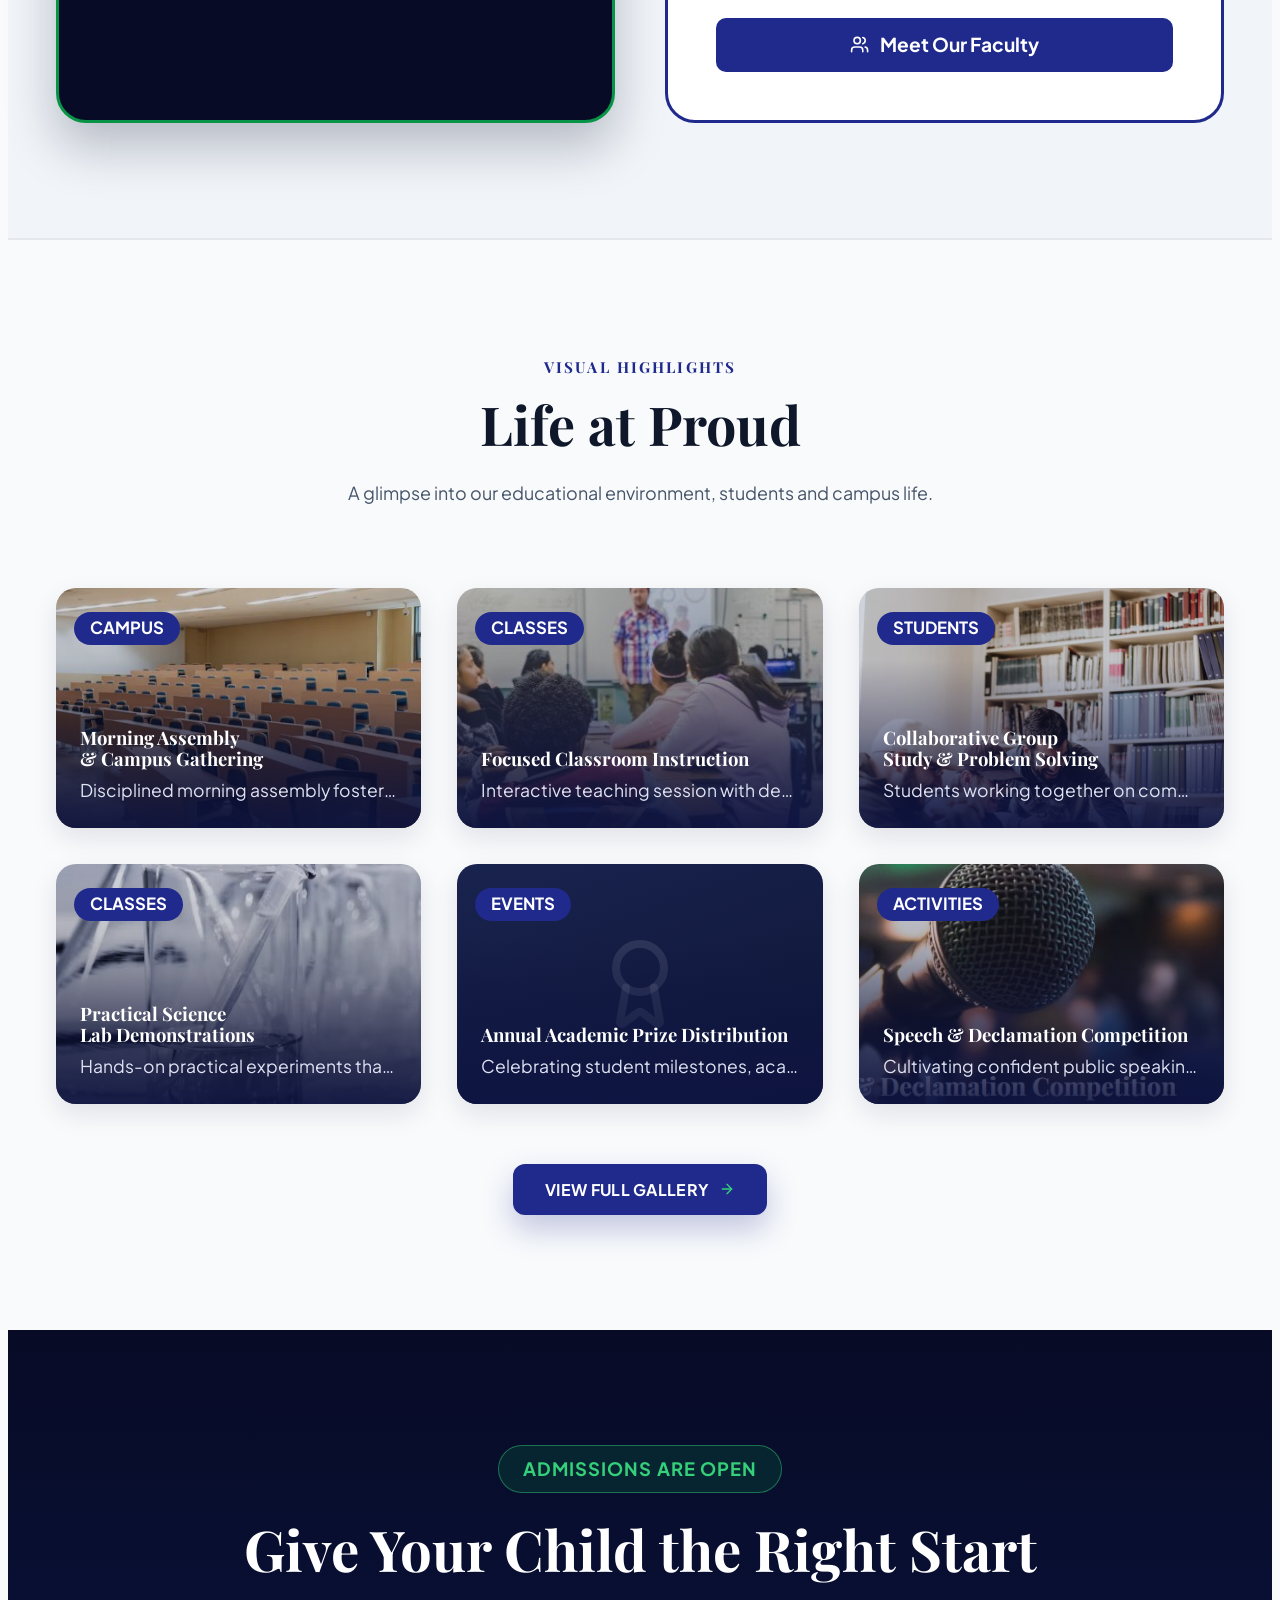
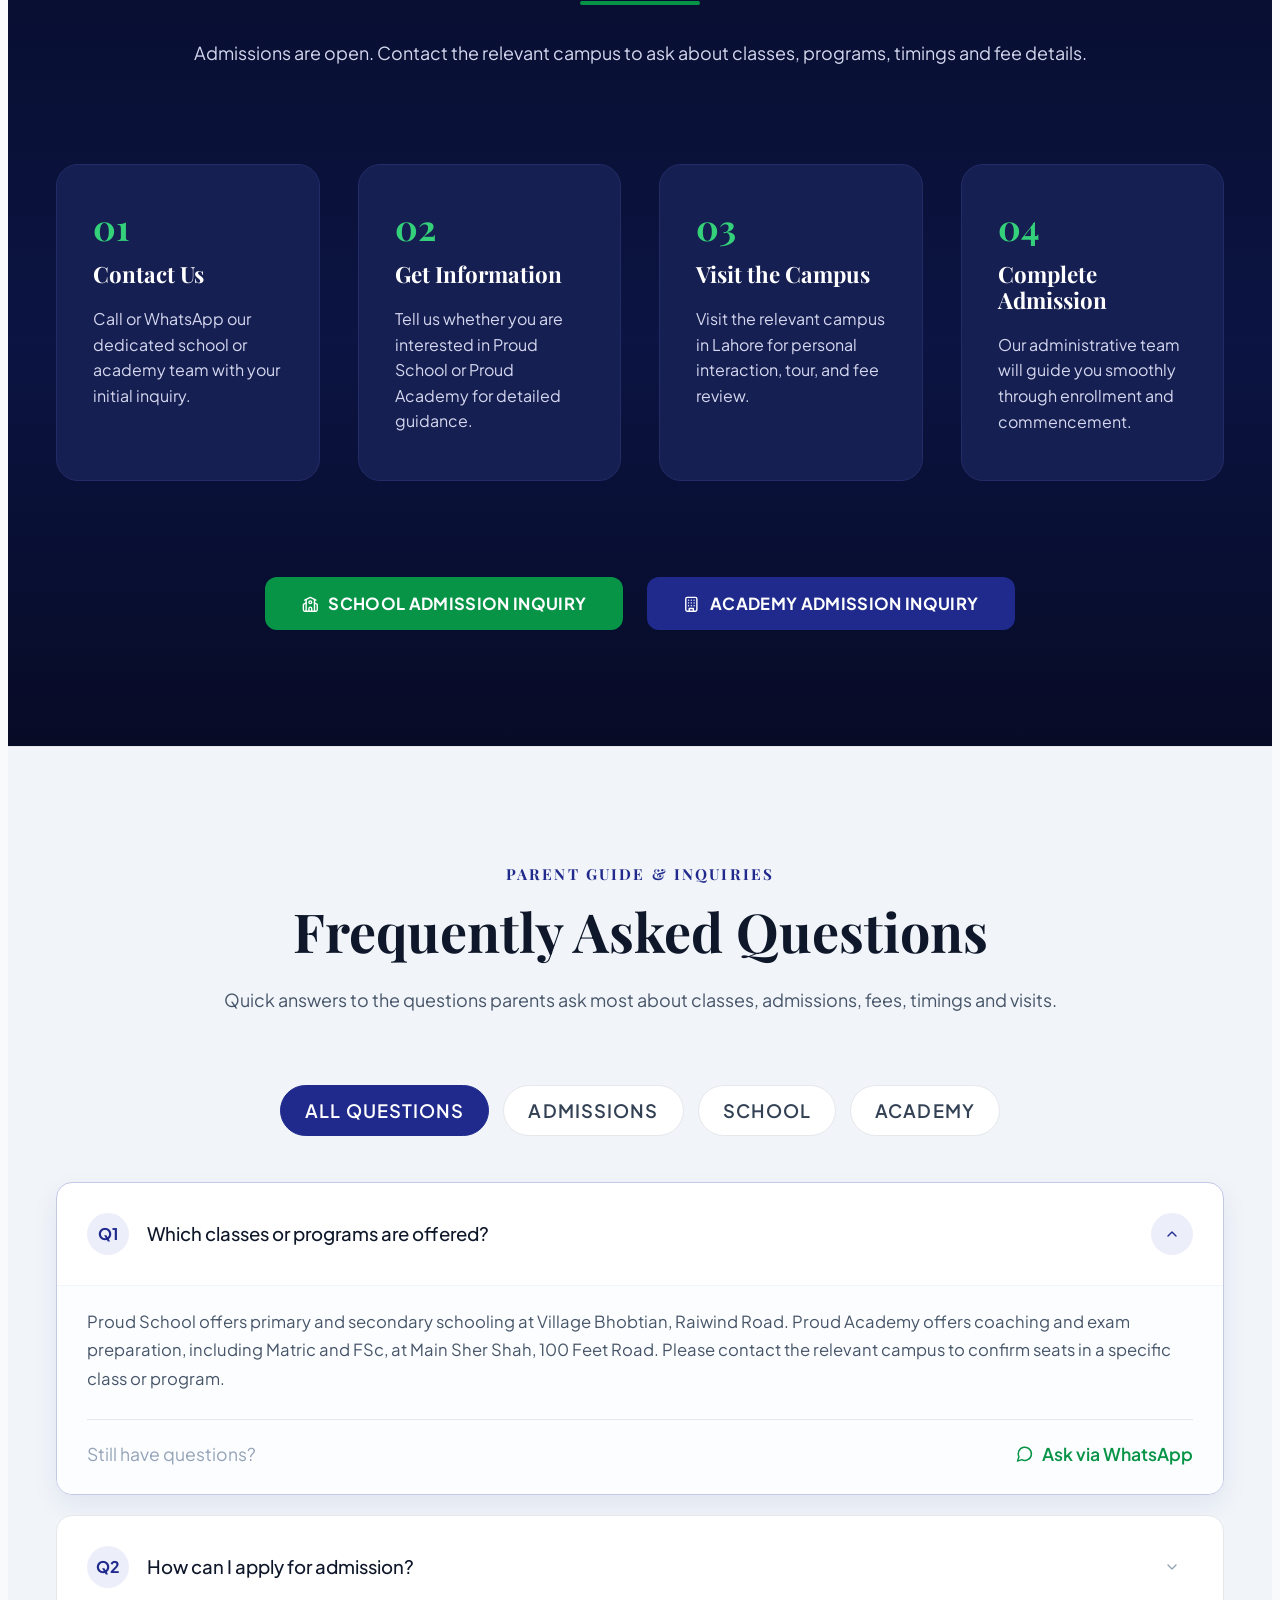
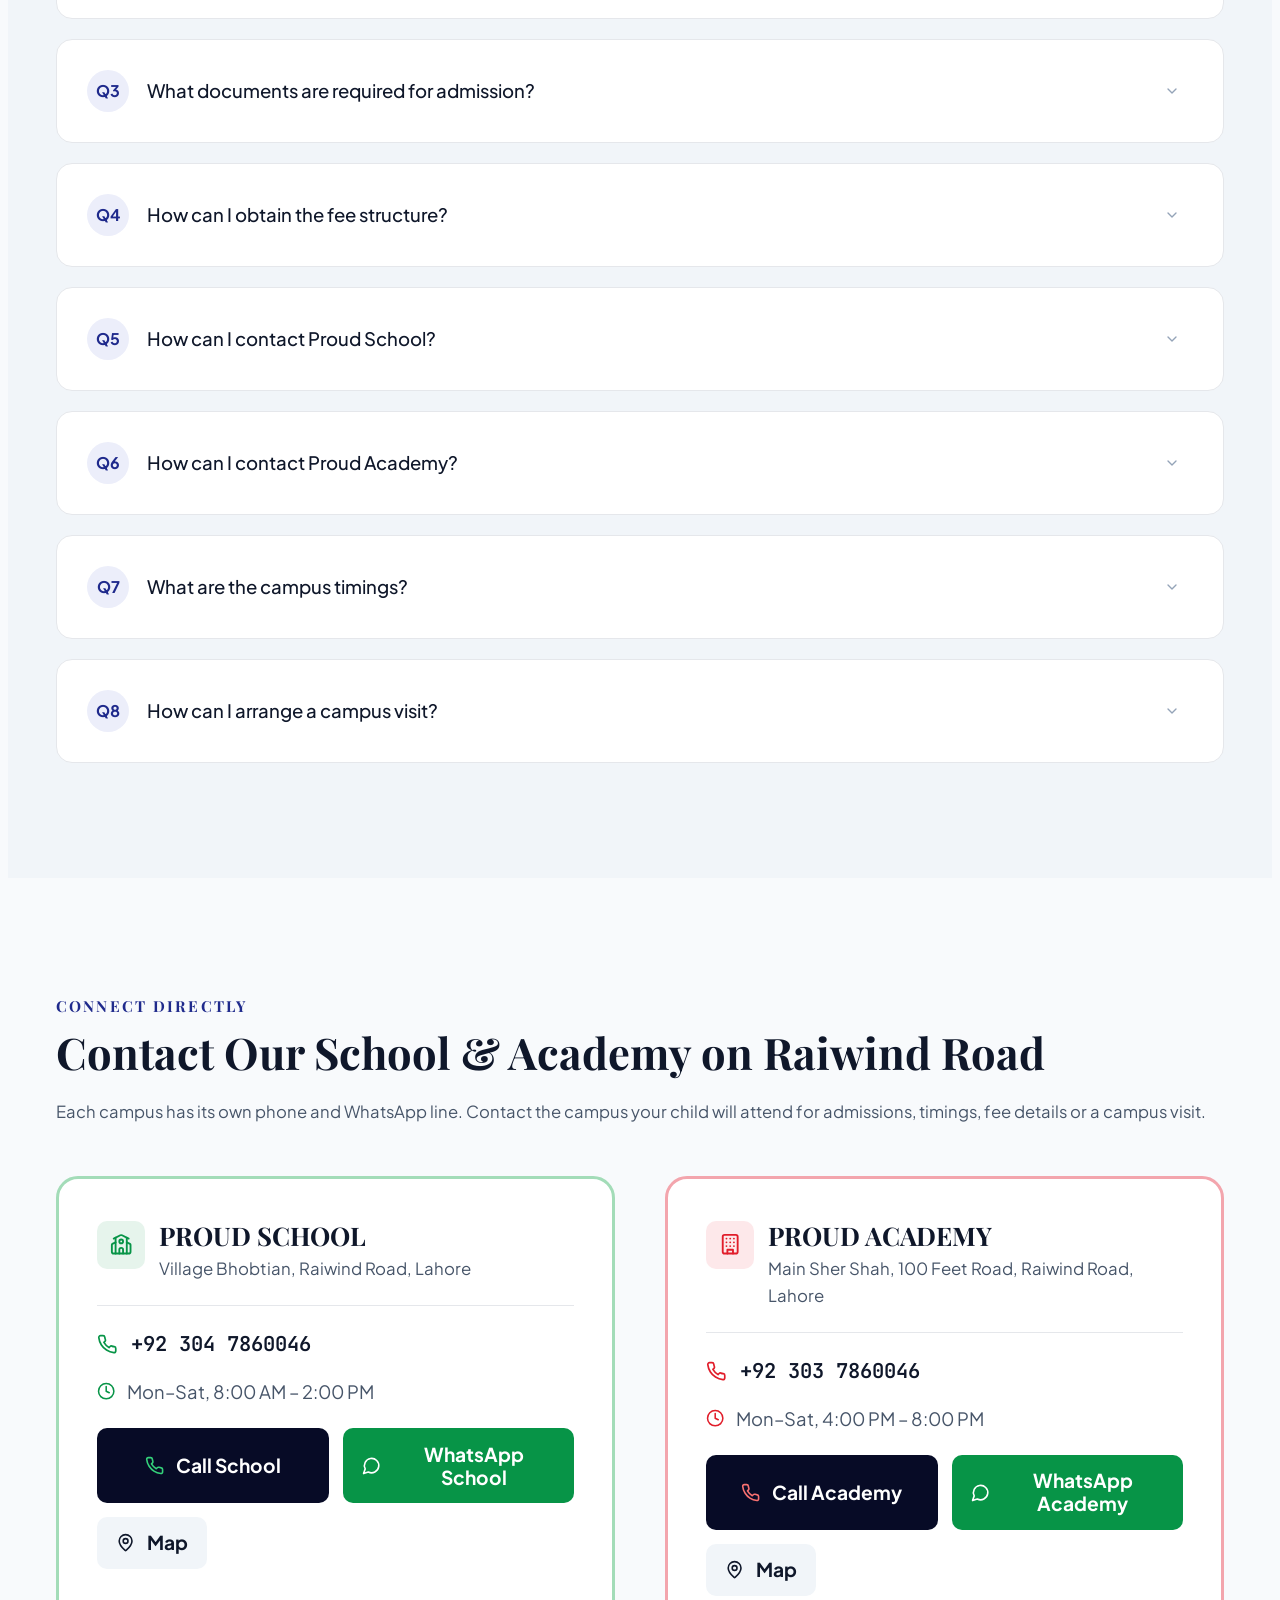
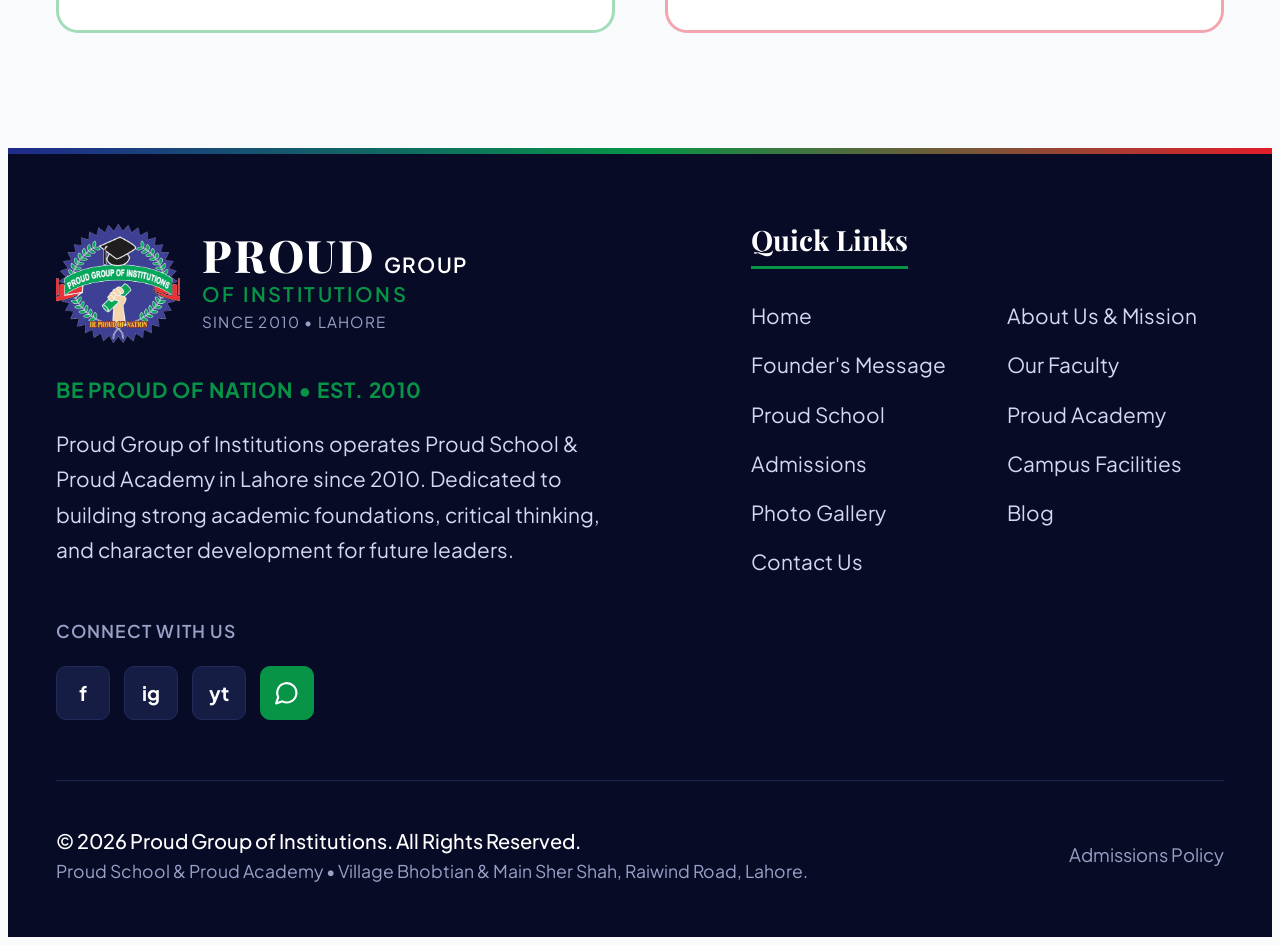
==== commit ae11b0d5: "Remove check list from footer" ====
--- a/index.html
+++ b/index.html
@@ -345,7 +345,6 @@
       <div class="fbrand"><img src="img/logo.png" alt=""><div><div class="t1">PROUD<span class="grp">GROUP</span></div><div class="t2">Of Institutions</div><div class="t3">Since 2010 • Lahore</div></div></div>
       <div class="motto">Be Proud of Nation • Est. 2010</div>
       <p class="fabout">Proud Group of Institutions operates Proud School &amp; Proud Academy in Lahore since 2010. Dedicated to building strong academic foundations, critical thinking, and character development for future leaders.</p>
-      <ul class="fl"><li><i data-i="checkC"></i>Excellence in Education Since 2010</li><li><i data-i="checkC"></i>Learn • Grow • Succeed</li><li class="r"><i data-i="checkC"></i>Raiwind Road, Lahore Campuses</li></ul>
       <div class="connect"><b>Connect With Us</b><div class="socials"><a href="#" aria-label="Facebook">f</a><a href="#" aria-label="Instagram">ig</a><a href="#" aria-label="YouTube">yt</a><a class="wa" href="https://wa.me/923047860046" target="_blank" rel="noopener" aria-label="WhatsApp"><i data-i="msg"></i></a></div></div>
     </div>
     <div><h4>Quick Links</h4><ul class="qlinks">
--- a/styles.css
+++ b/styles.css
@@ -494,8 +494,8 @@
 
 .diff{display:grid;grid-template-columns:1.4fr 1fr;gap:80px;align-items:center}
 .diff h2{font-size:clamp(2rem,3.4vw,3.6rem);margin-top:10px}
-.diff .intro{font-size:clamp(1rem,1.3vw,1.35rem);margin-top:46px}
-.diff .intro b{color:#334155}
+.diff .diff-intro{font-size:clamp(1rem,1.3vw,1.35rem);margin-top:46px}
+.diff .diff-intro b{color:#334155}
 .dl{list-style:none;padding:0;margin:36px 0 0;display:flex;flex-direction:column;gap:26px}
 .dl li{display:flex;gap:18px;font-size:clamp(1rem,1.3vw,1.35rem);line-height:1.6}
 .dl li svg{color:var(--green);font-size:1.8rem;margin-top:2px}
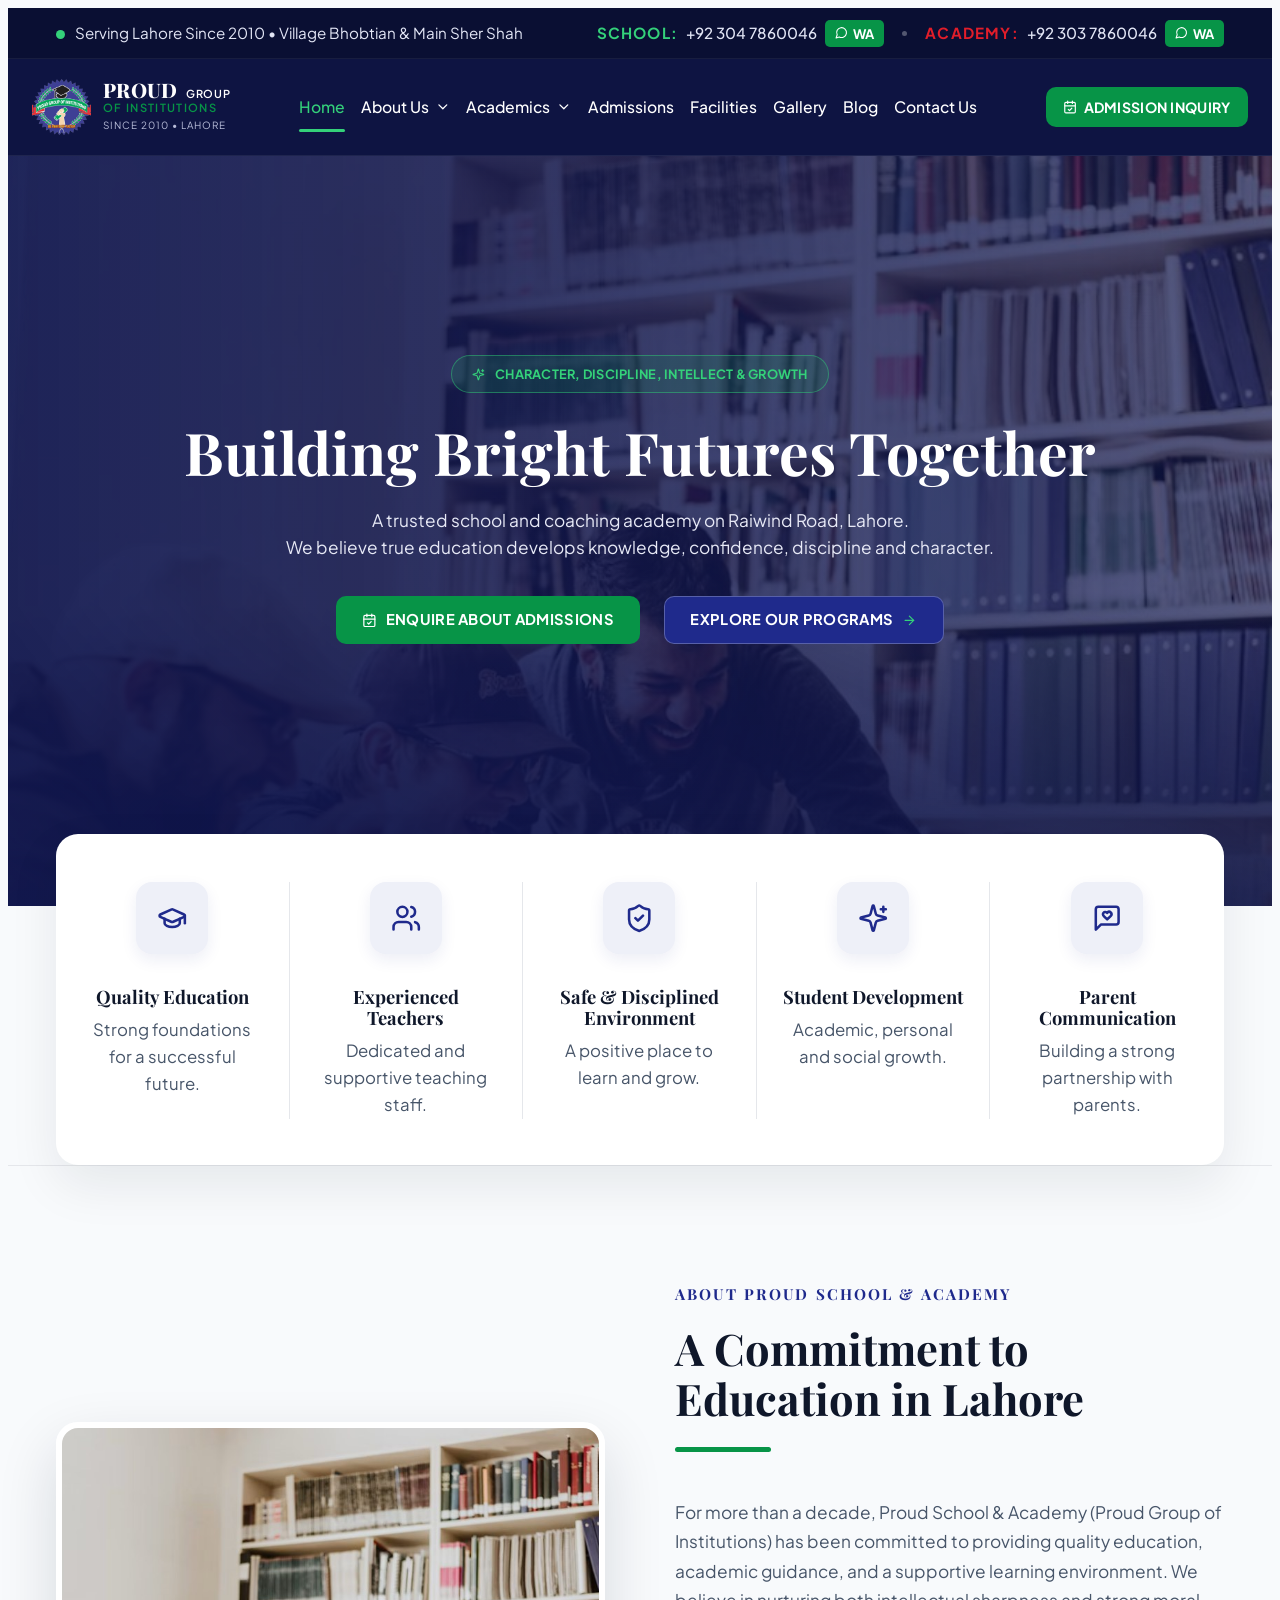
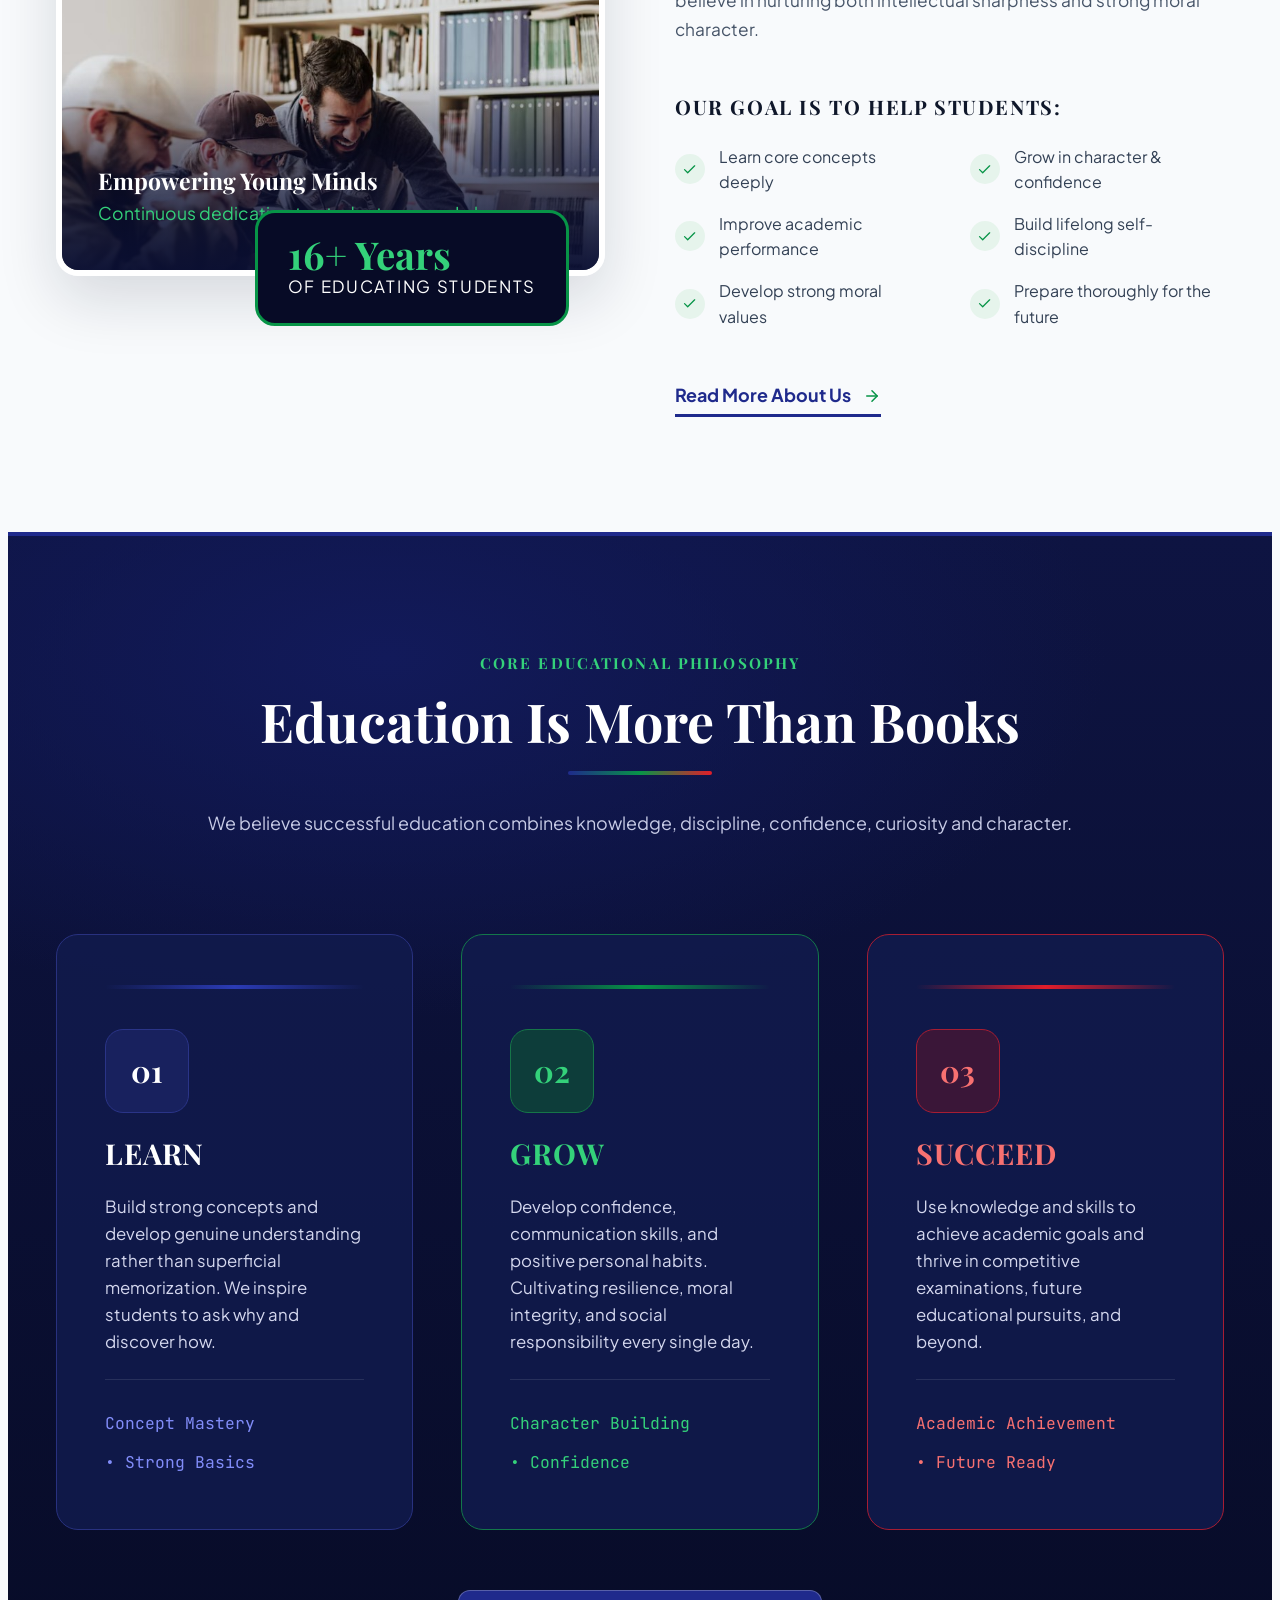
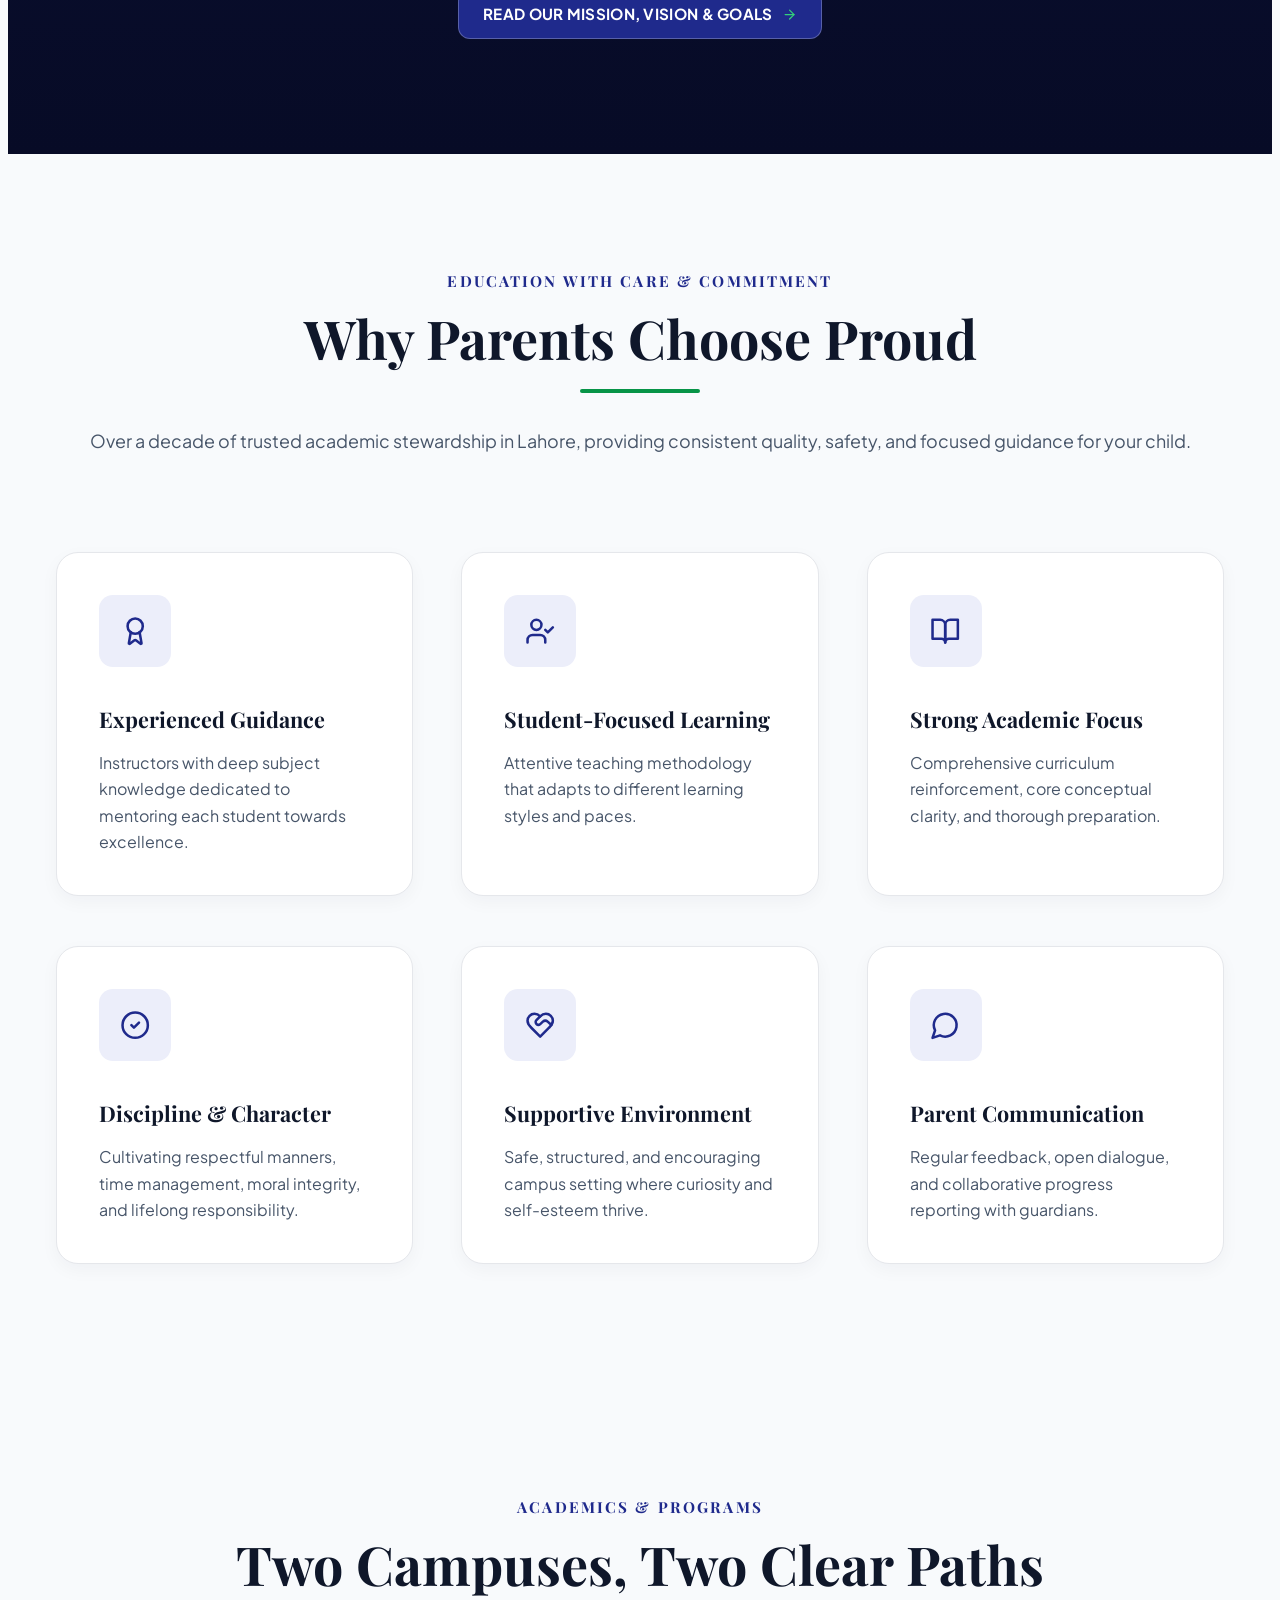
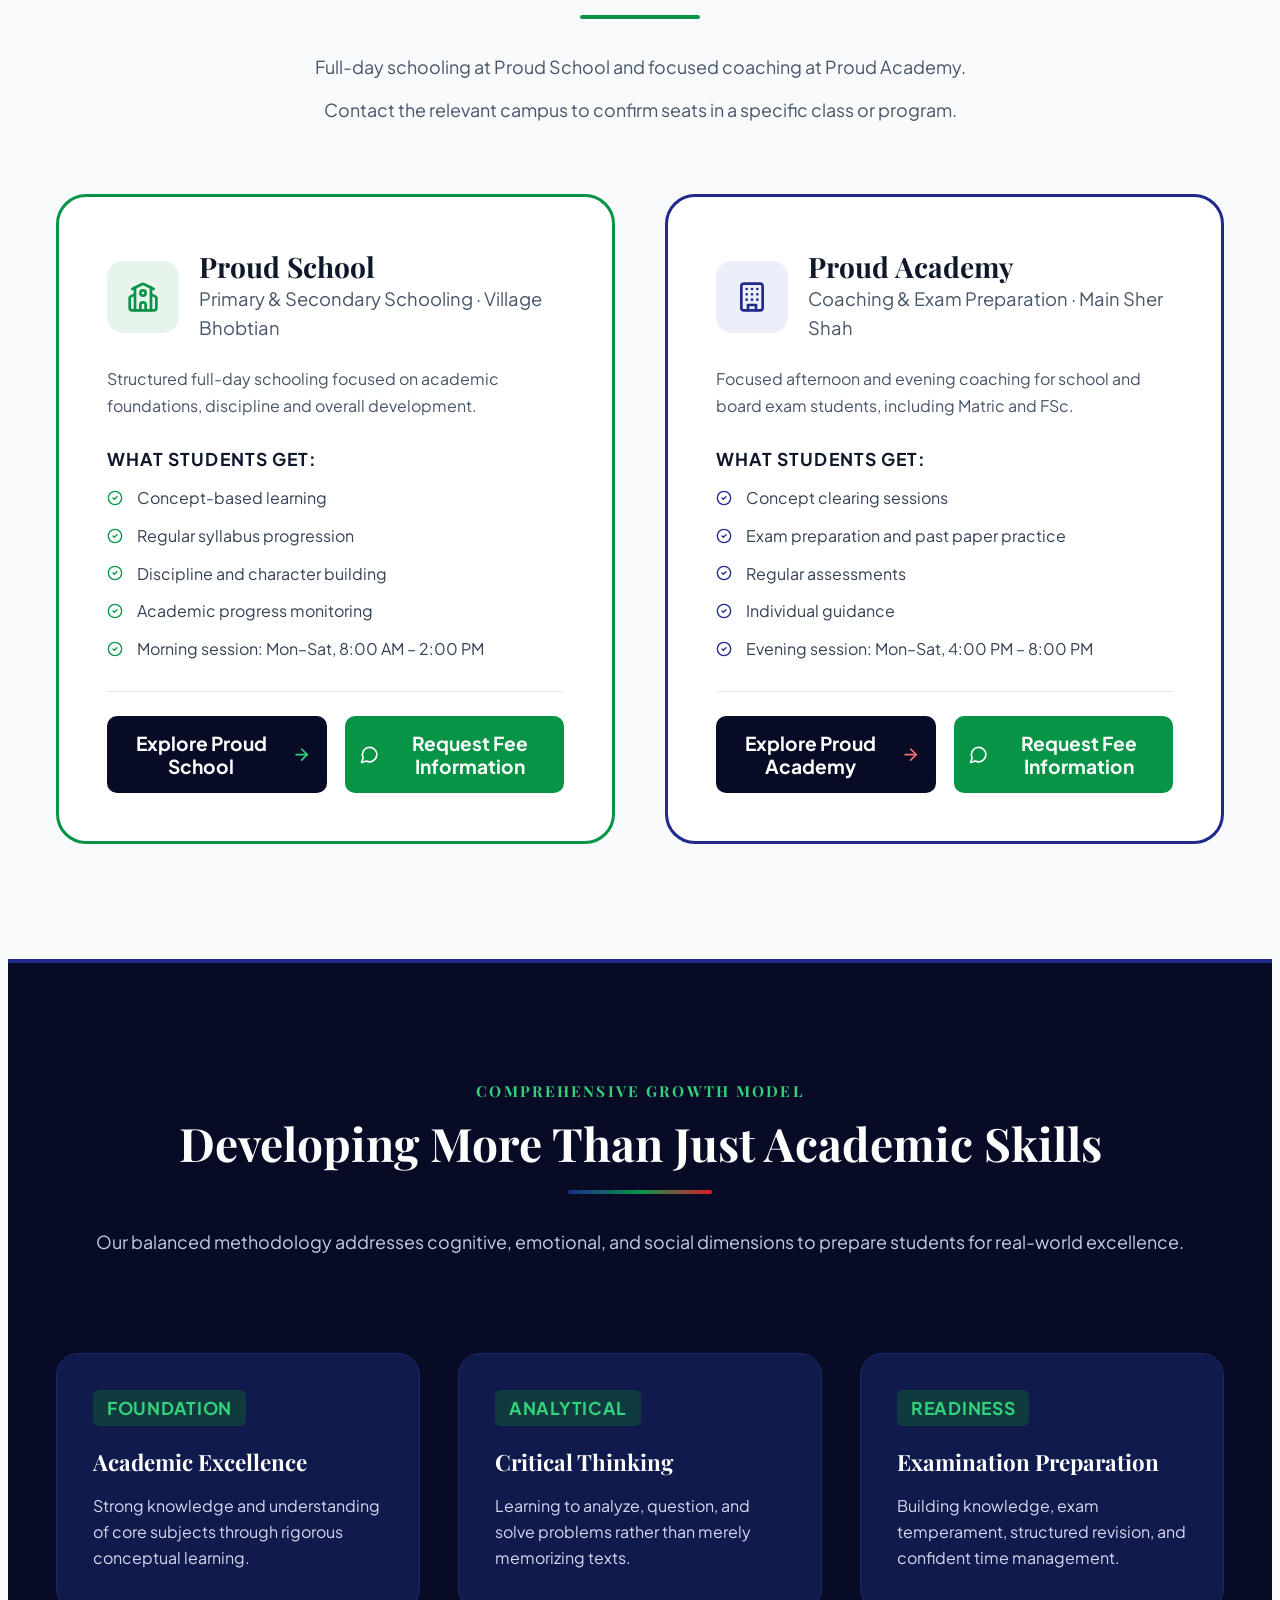
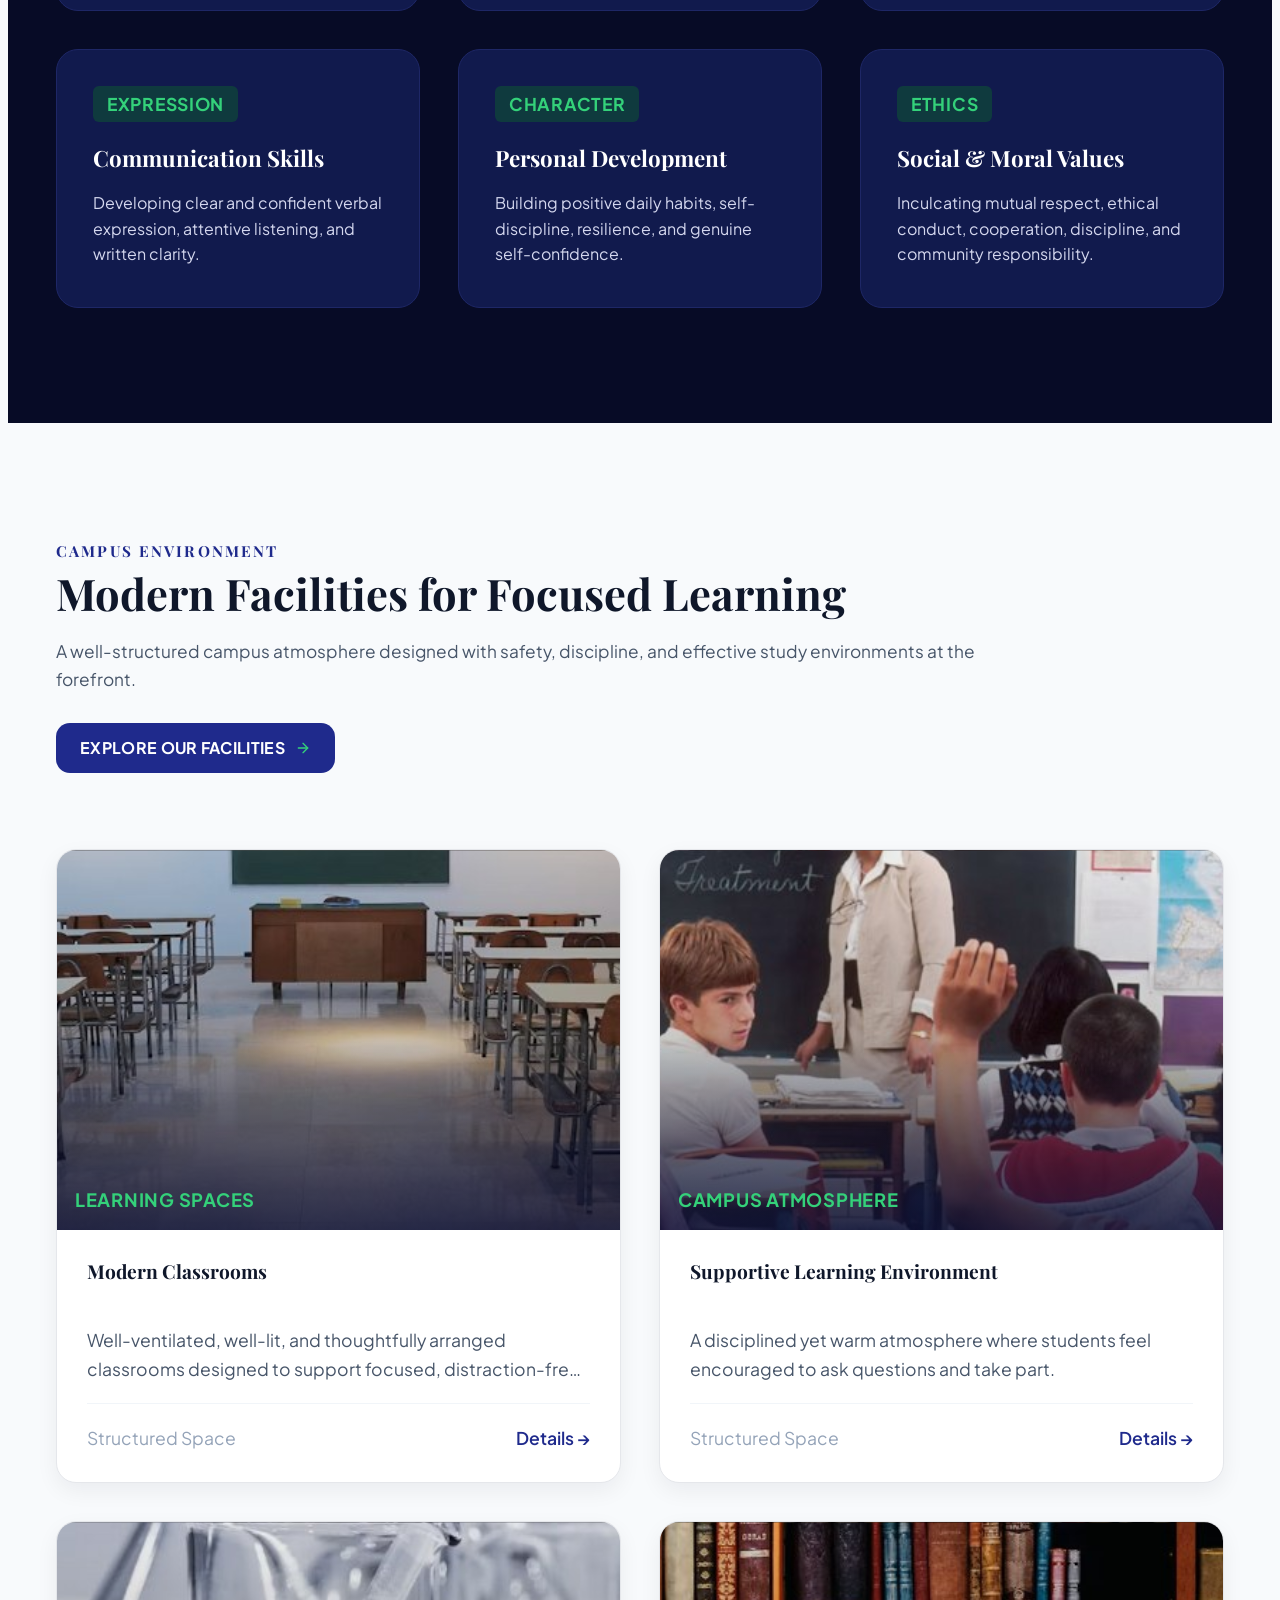
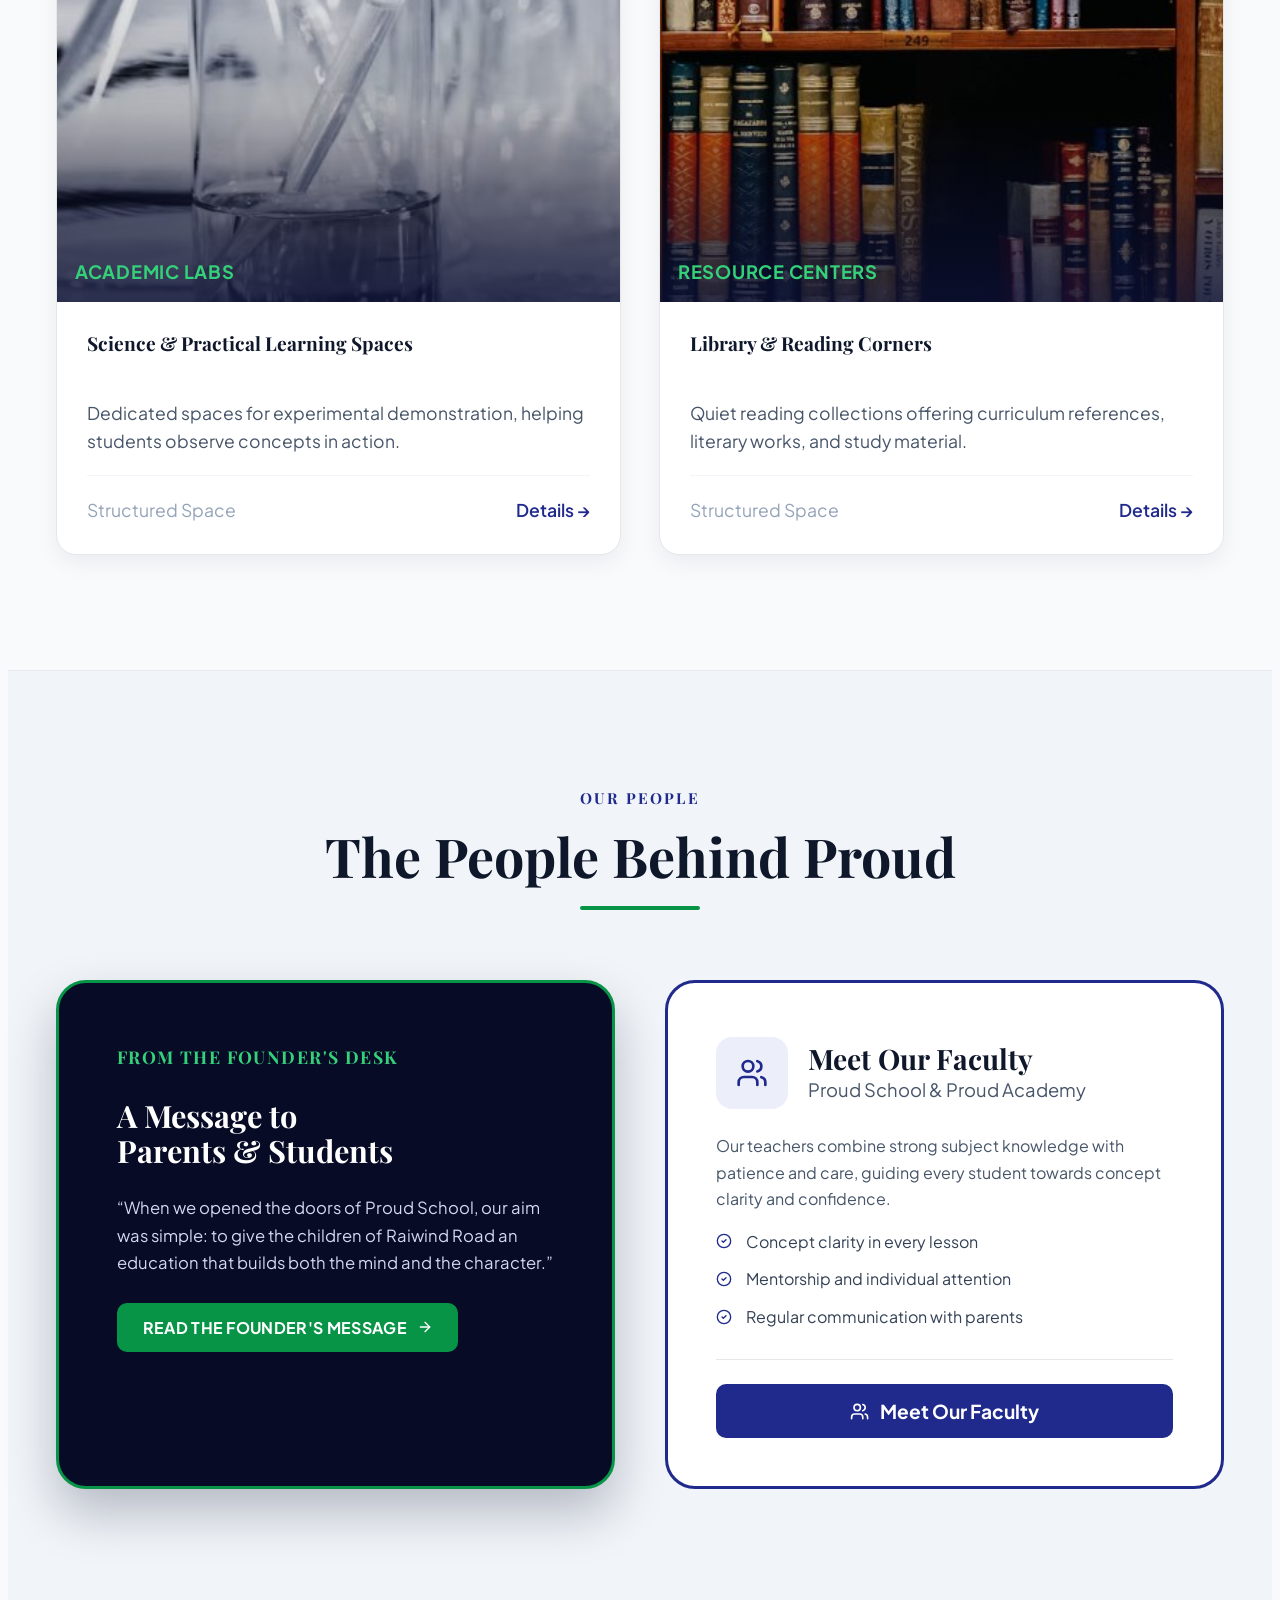
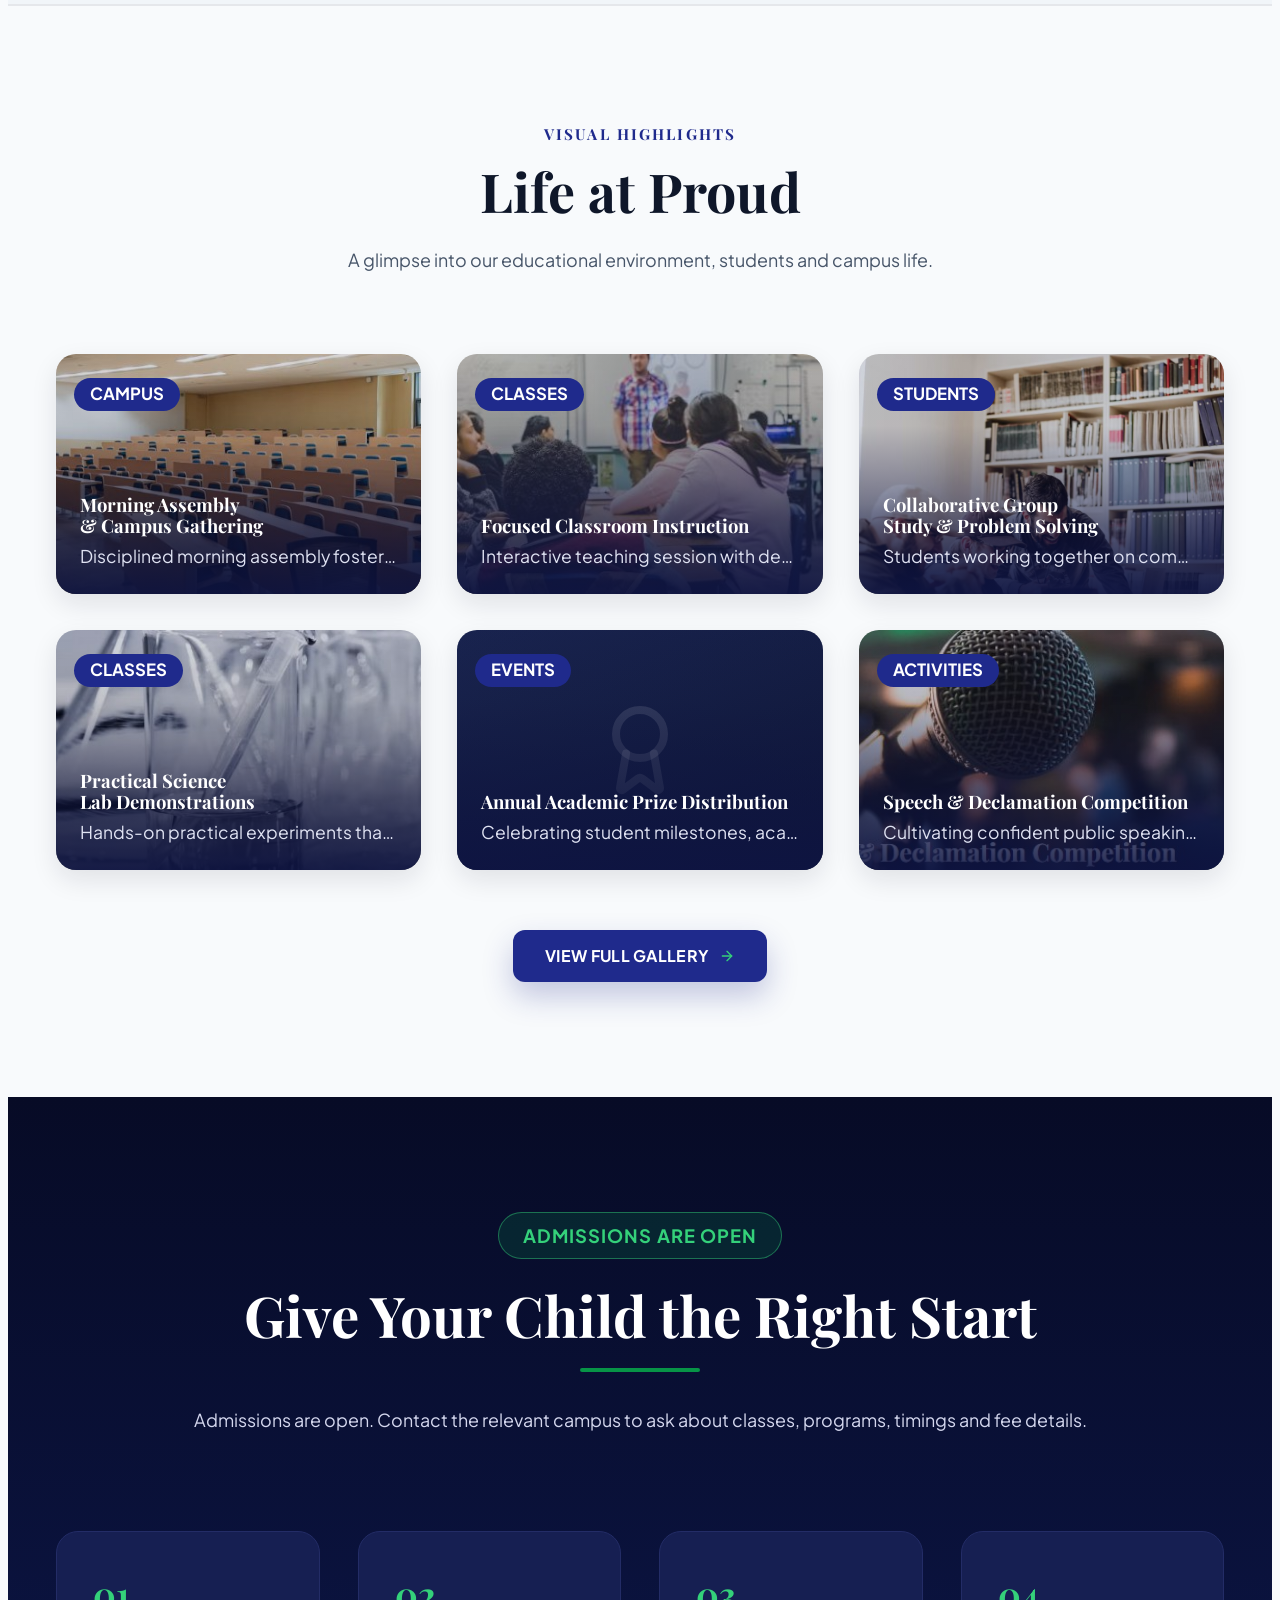
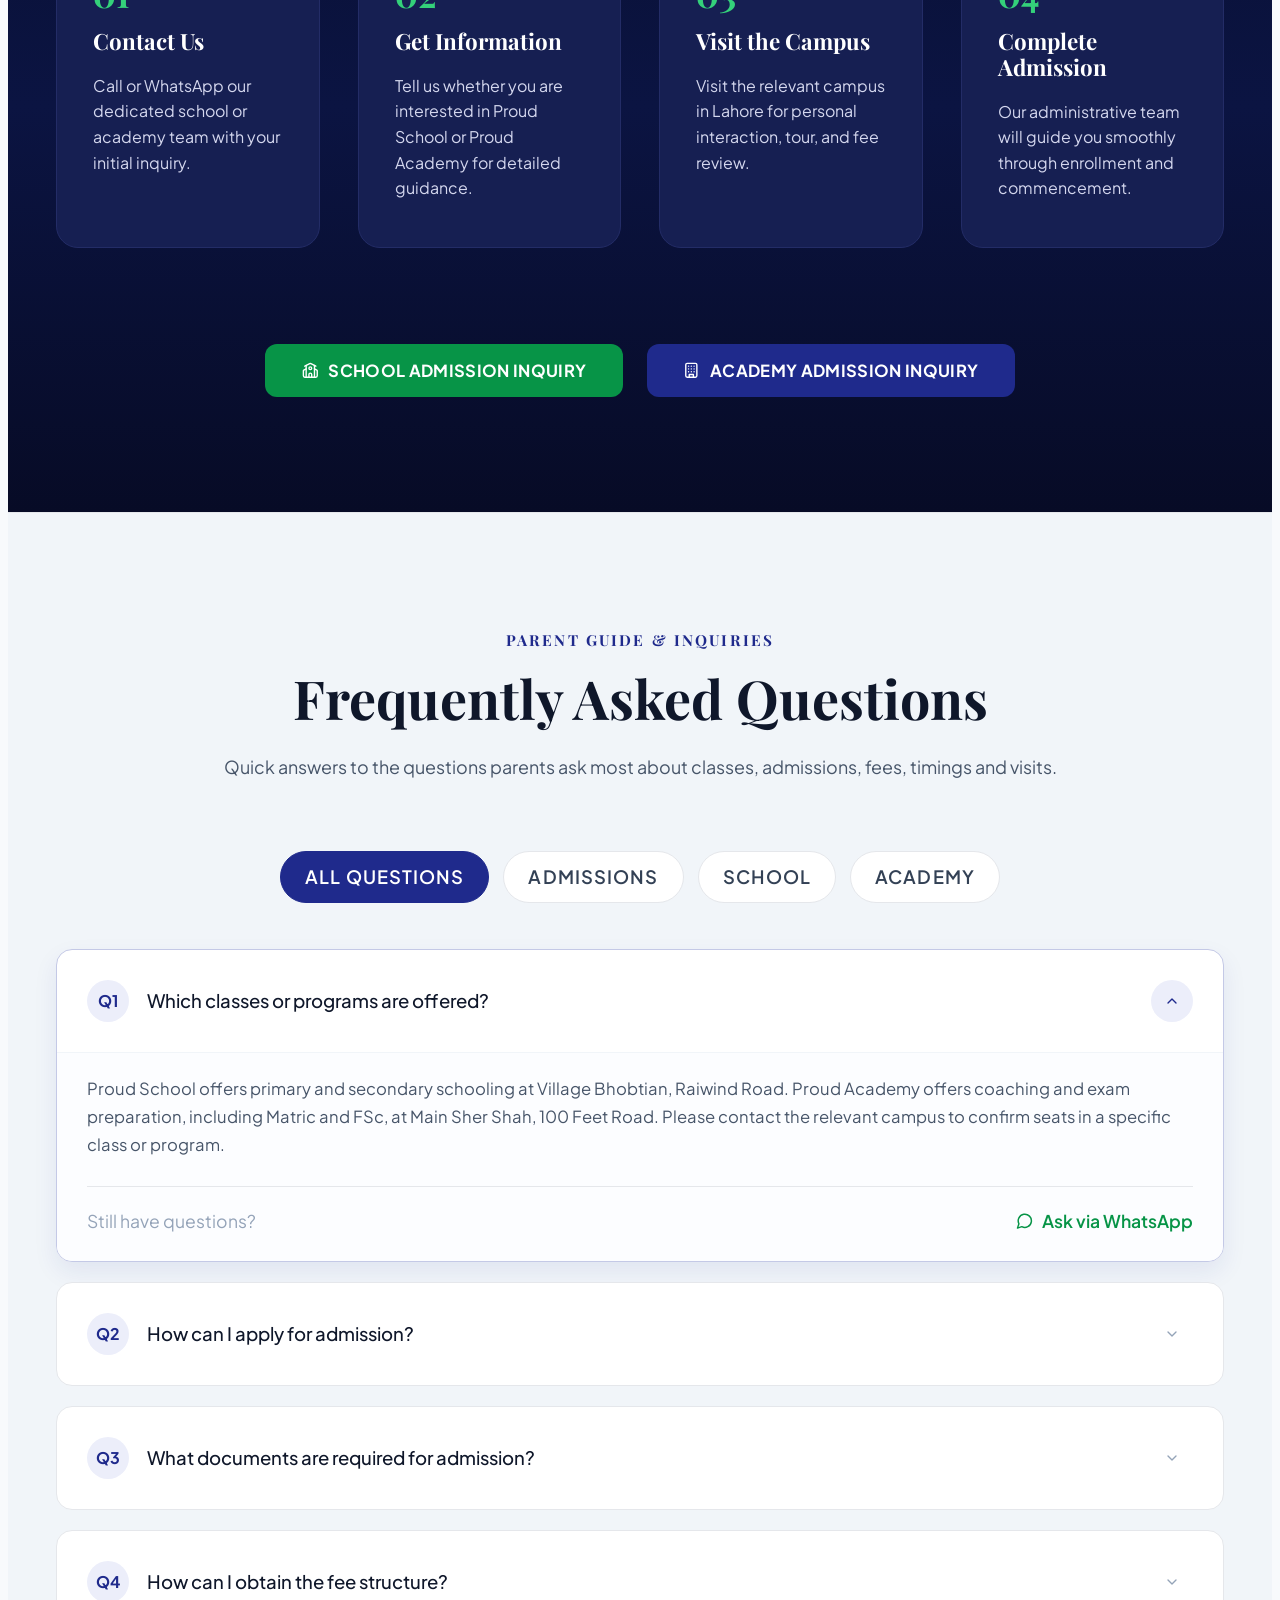
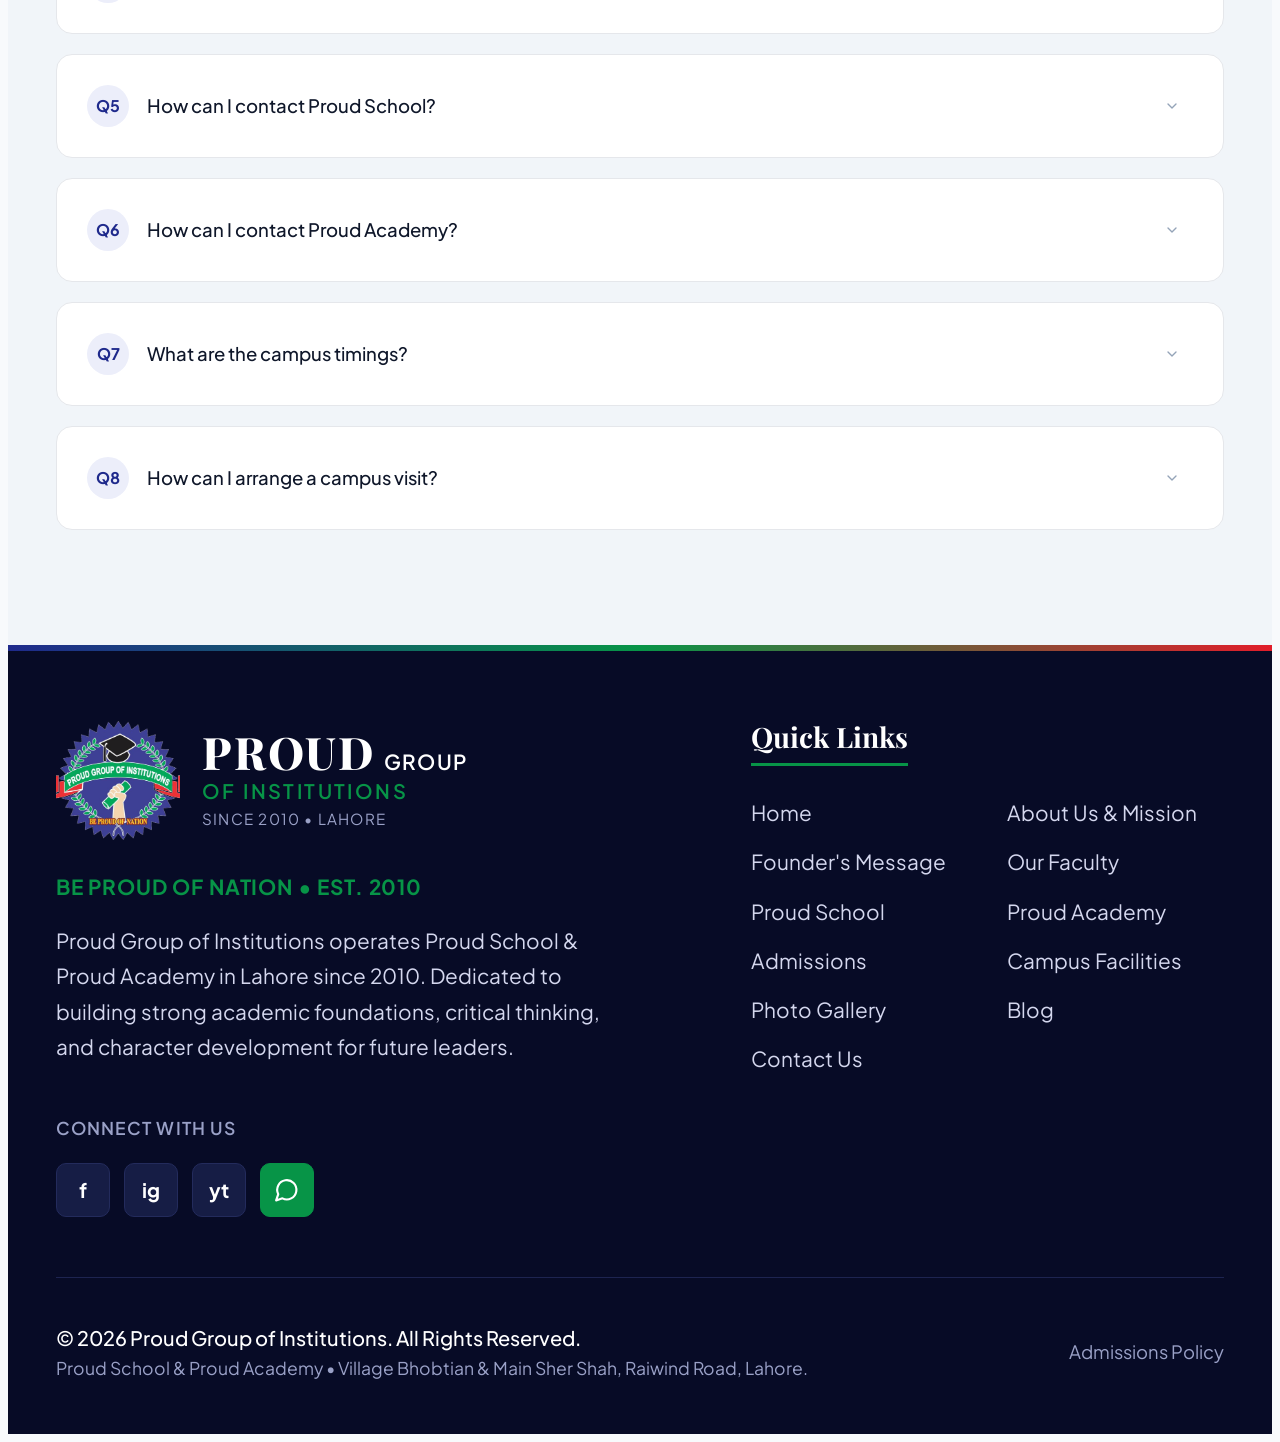
==== commit 6d6e1e34: "Remove contact campuses section from homepage" ====
--- a/index.html
+++ b/index.html
@@ -300,43 +300,6 @@
     <div class="qs" id="qs"></div>
   </div>
 </section>
-
-<!-- Contact -->
-<section class="contact" id="contact">
-  <div class="wrap">
-    <div class="grid noform">
-      <div>
-        <div class="lhead">
-          <span class="eyebrow">Connect Directly</span>
-          <h2>Contact Our School &amp; Academy on Raiwind Road</h2>
-          <p>Each campus has its own phone and WhatsApp line. Contact the campus your child will attend for admissions, timings, fee details or a campus visit.</p>
-        </div>
-        <div class="ccard s">
-          <div class="top"><span class="ic"><i data-i="school"></i></span><div><h3>Proud School</h3><p class="ad">Village Bhobtian, Raiwind Road, Lahore</p></div></div>
-          <div class="ph"><i data-i="phone"></i>+92 304 7860046</div>
-          <div class="hrs-row"><i data-i="clock"></i>Mon–Sat, 8:00 AM – 2:00 PM</div>
-          <div class="acts">
-            <a class="btn btn-dark" href="tel:+923047860046"><i data-i="phone"></i>Call School</a>
-            <a class="btn btn-green" href="https://wa.me/923047860046" target="_blank" rel="noopener"><i data-i="msg"></i>WhatsApp School</a>
-            <a class="btn map" href="https://www.google.com/maps/search/?api=1&amp;query=Village+Bhobtian+Raiwind+Road+Lahore" target="_blank" rel="noopener"><i data-i="pin"></i>Map</a>
-          </div>
-        </div>
-        <div class="ccard a">
-          <div class="top"><span class="ic"><i data-i="building"></i></span><div><h3>Proud Academy</h3><p class="ad">Main Sher Shah, 100 Feet Road, Raiwind Road, Lahore</p></div></div>
-          <div class="ph"><i data-i="phone"></i>+92 303 7860046</div>
-          <div class="hrs-row"><i data-i="clock"></i>Mon–Sat, 4:00 PM – 8:00 PM</div>
-          <div class="acts">
-            <a class="btn btn-dark" href="tel:+923037860046"><i data-i="phone"></i>Call Academy</a>
-            <a class="btn btn-green" href="https://wa.me/923037860046" target="_blank" rel="noopener"><i data-i="msg"></i>WhatsApp Academy</a>
-            <a class="btn map" href="https://www.google.com/maps/search/?api=1&amp;query=Main+Sher+Shah+100+Feet+Road+Raiwind+Road+Lahore" target="_blank" rel="noopener"><i data-i="pin"></i>Map</a>
-          </div>
-        </div>
-      </div>
-
-      
-    </div>
-  </div>
-</section>
 </main>
 
 <footer><div class="wrap">
--- a/styles.css
+++ b/styles.css
@@ -861,3 +861,4 @@
 @media (max-width:760px){footer .grid{grid-template-columns:1fr;gap:40px}}
 
 .fbot .pol{margin-right:0!important}
+.sk{padding-bottom:40px}
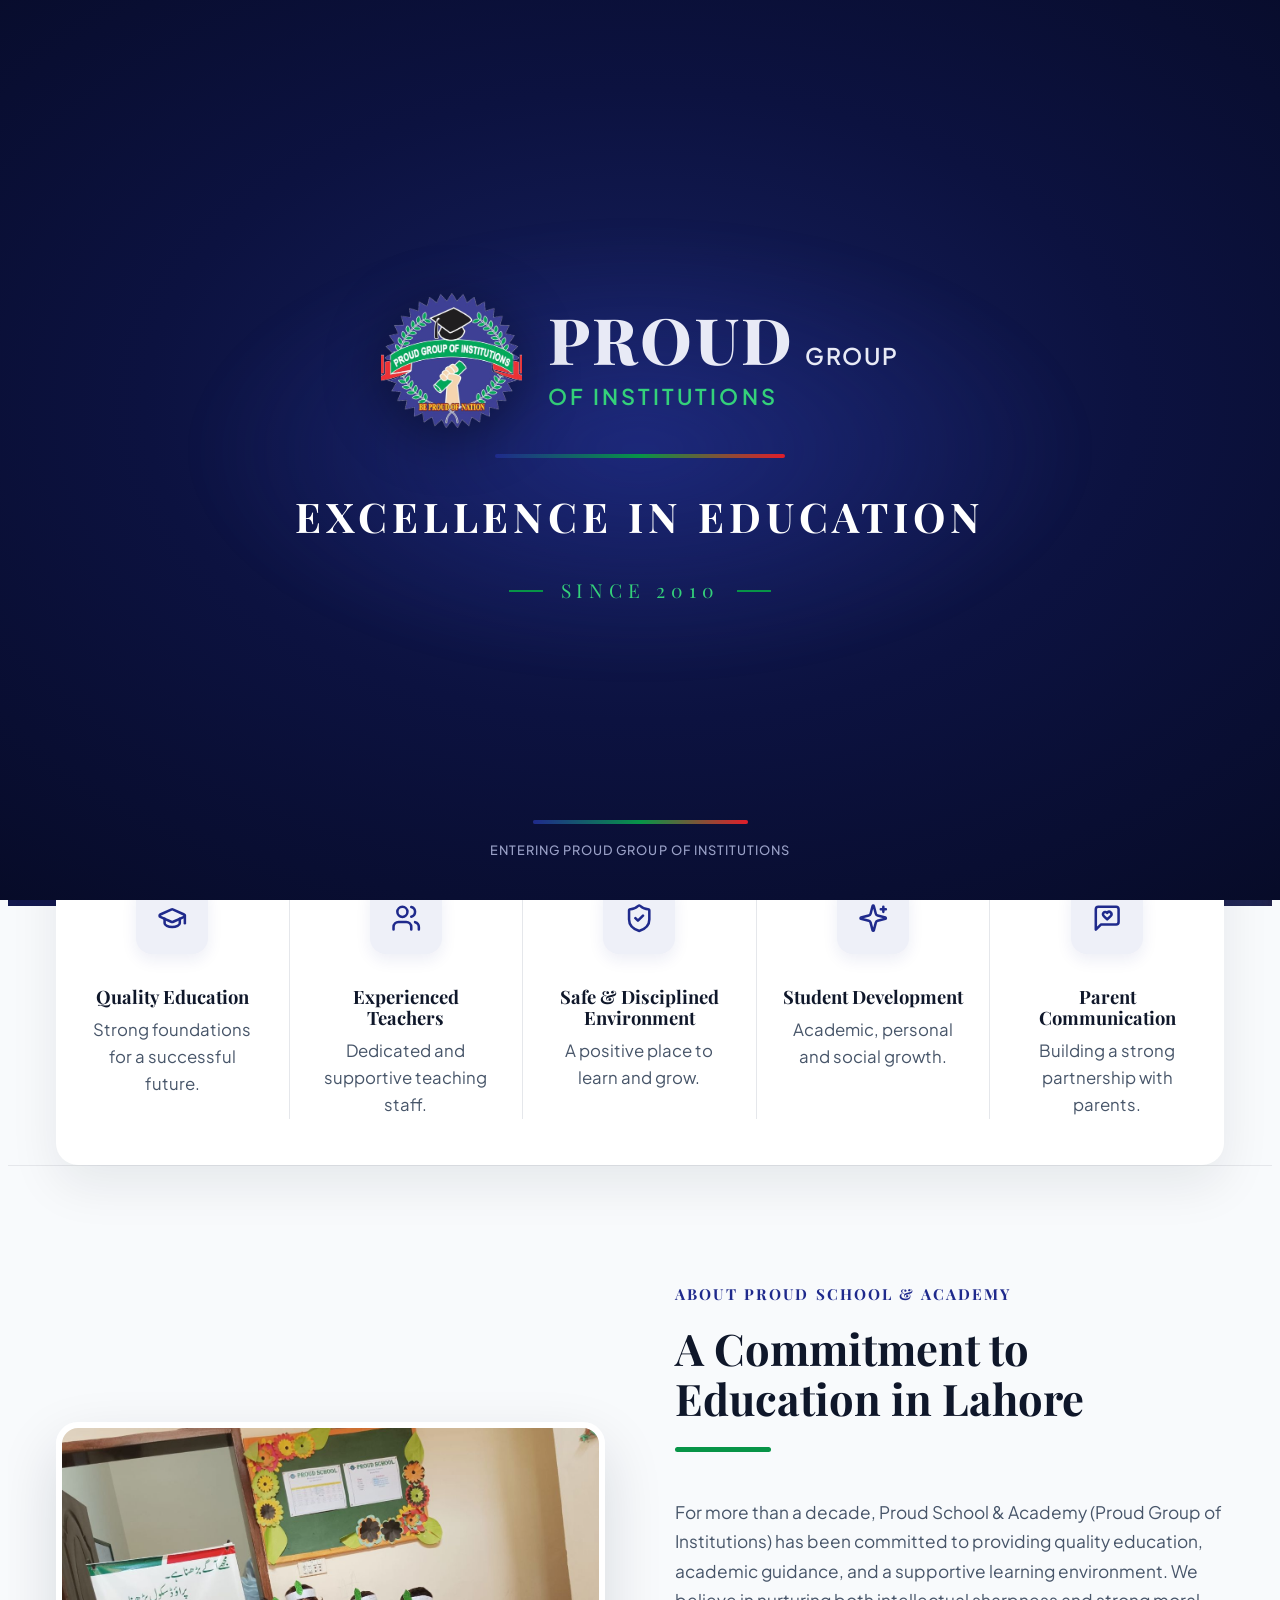
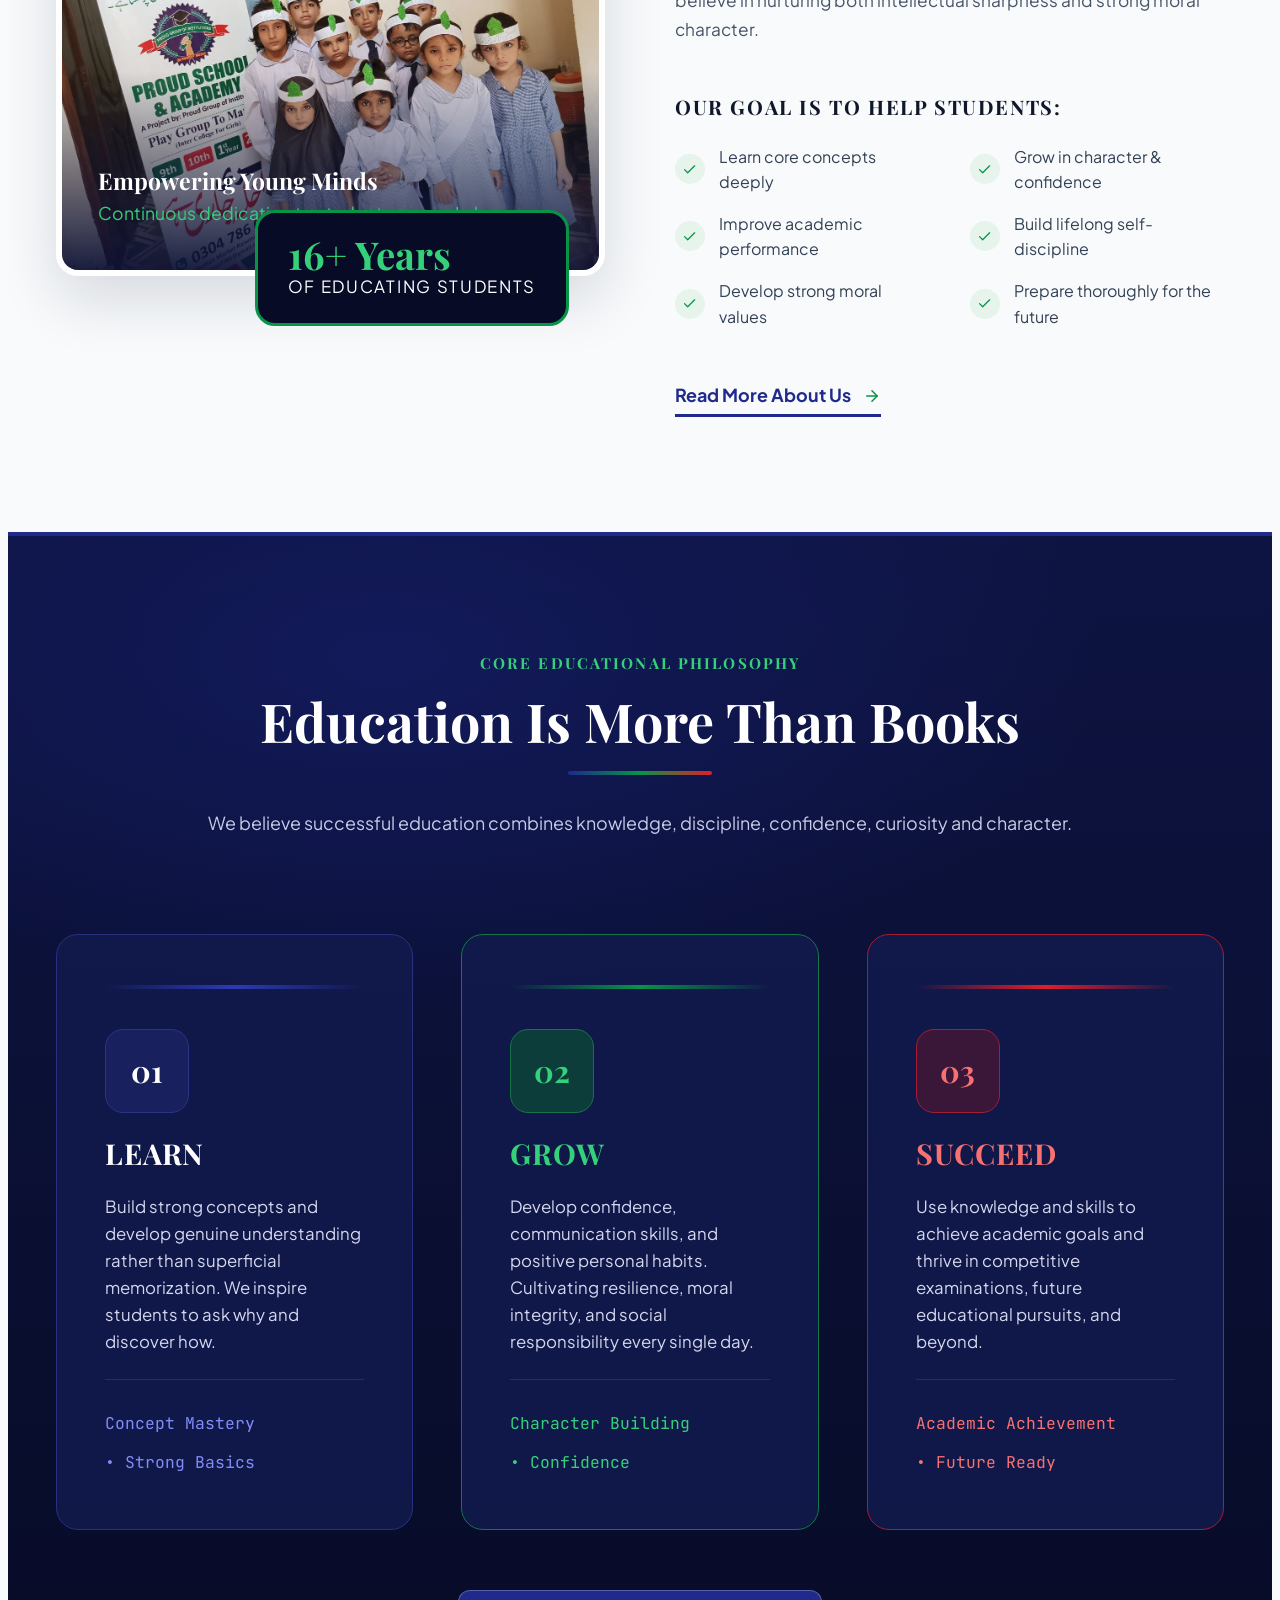
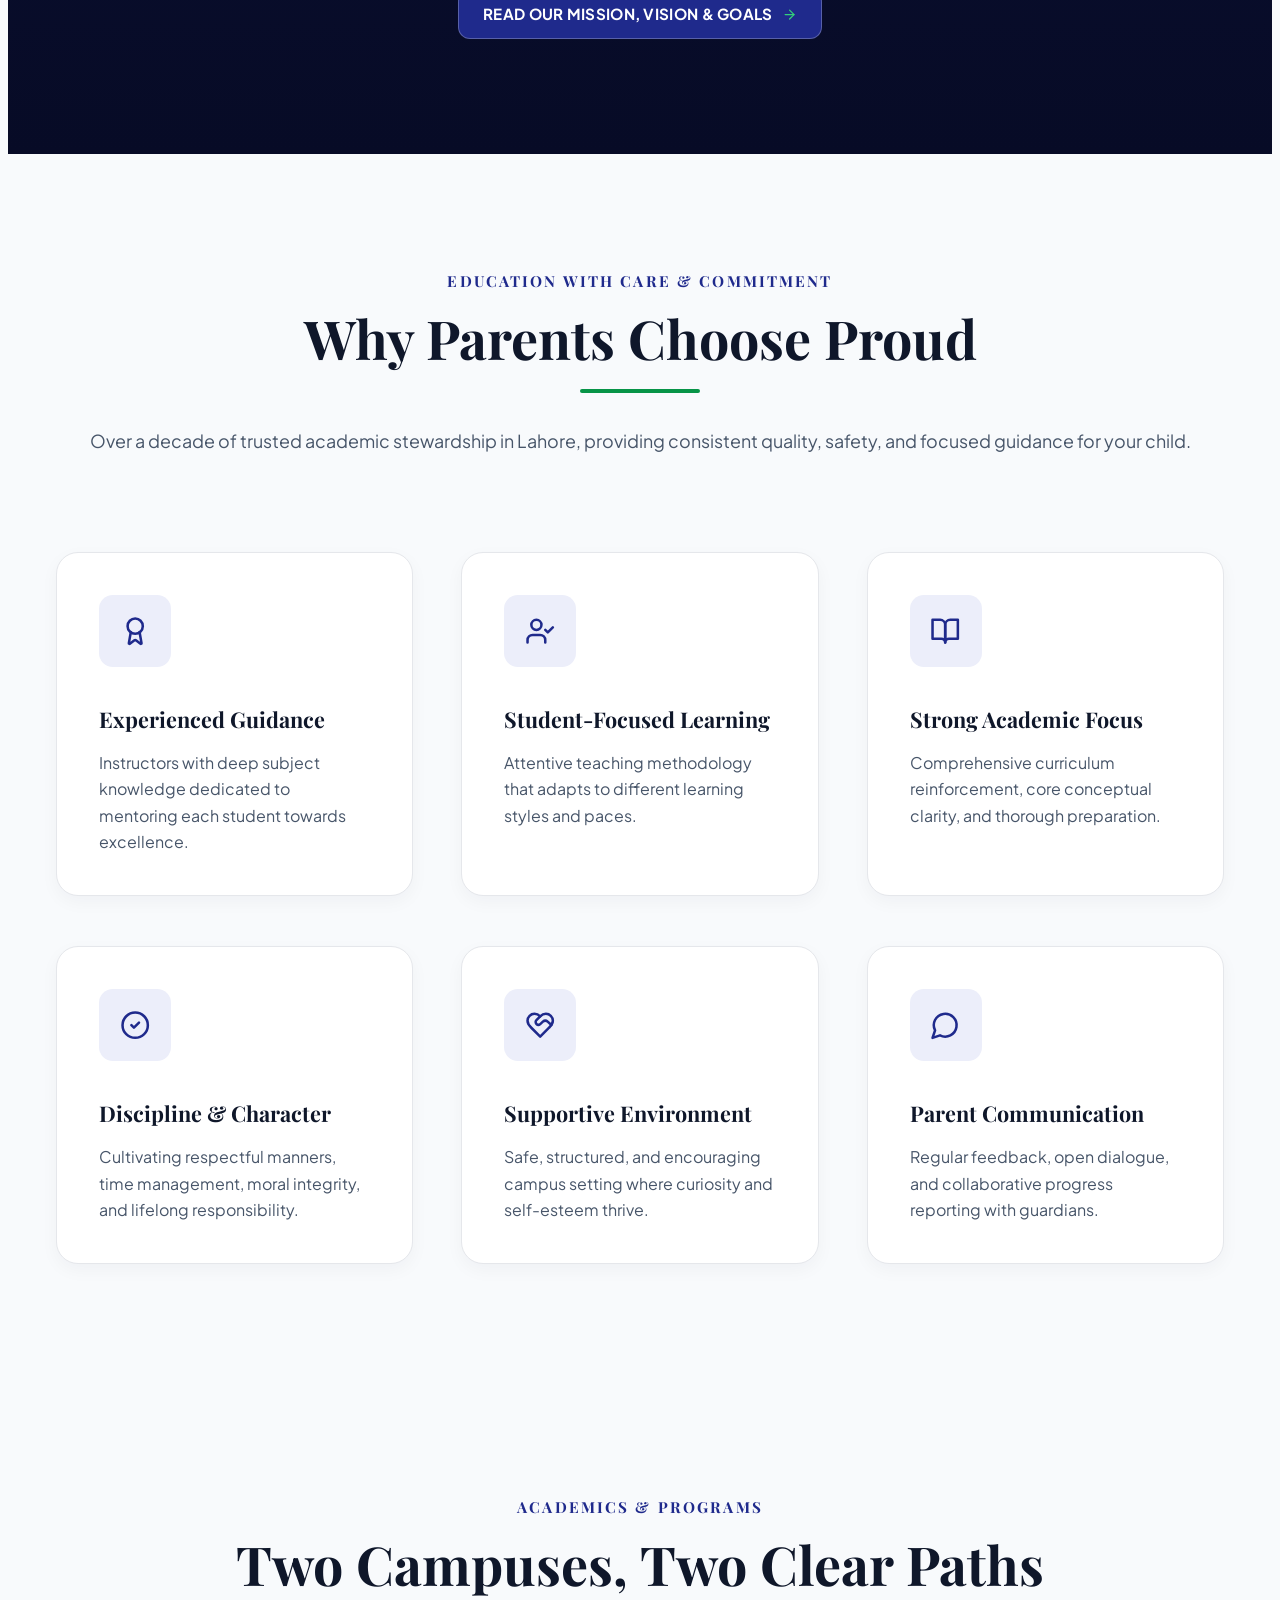
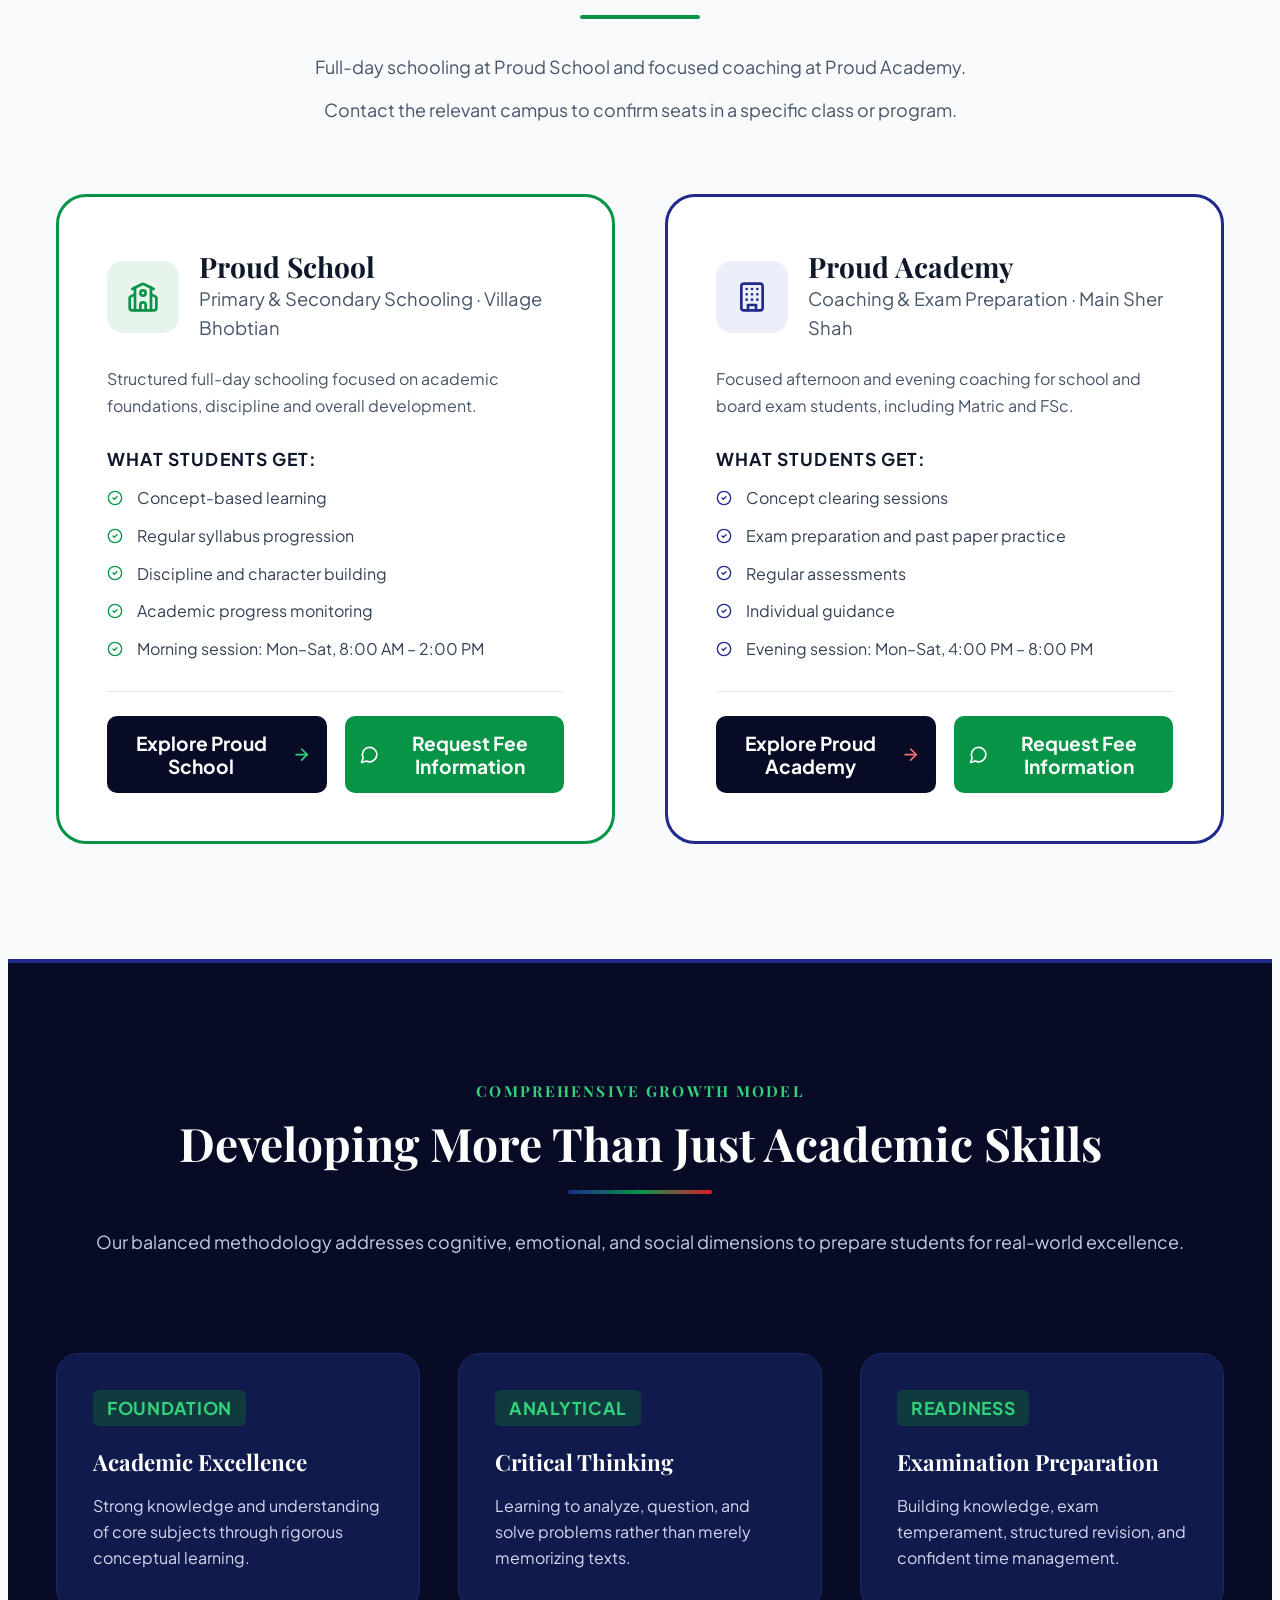
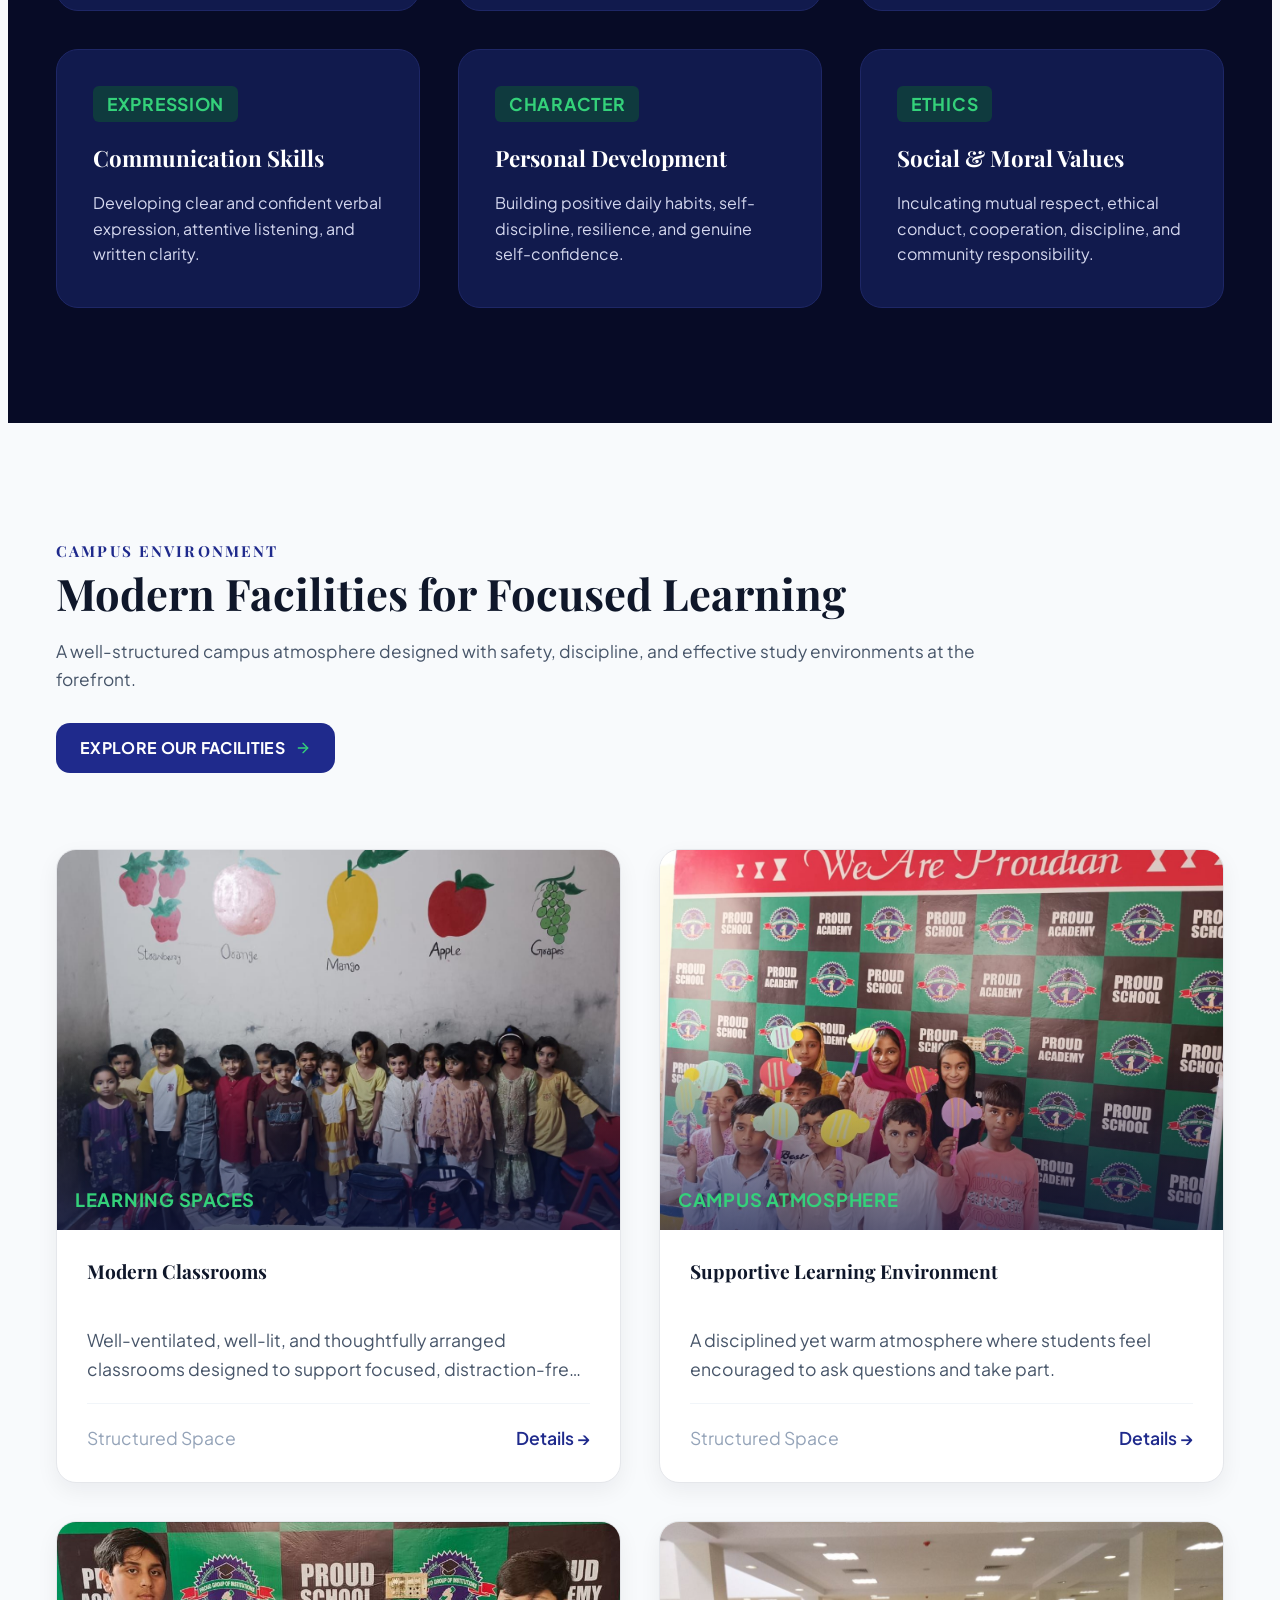
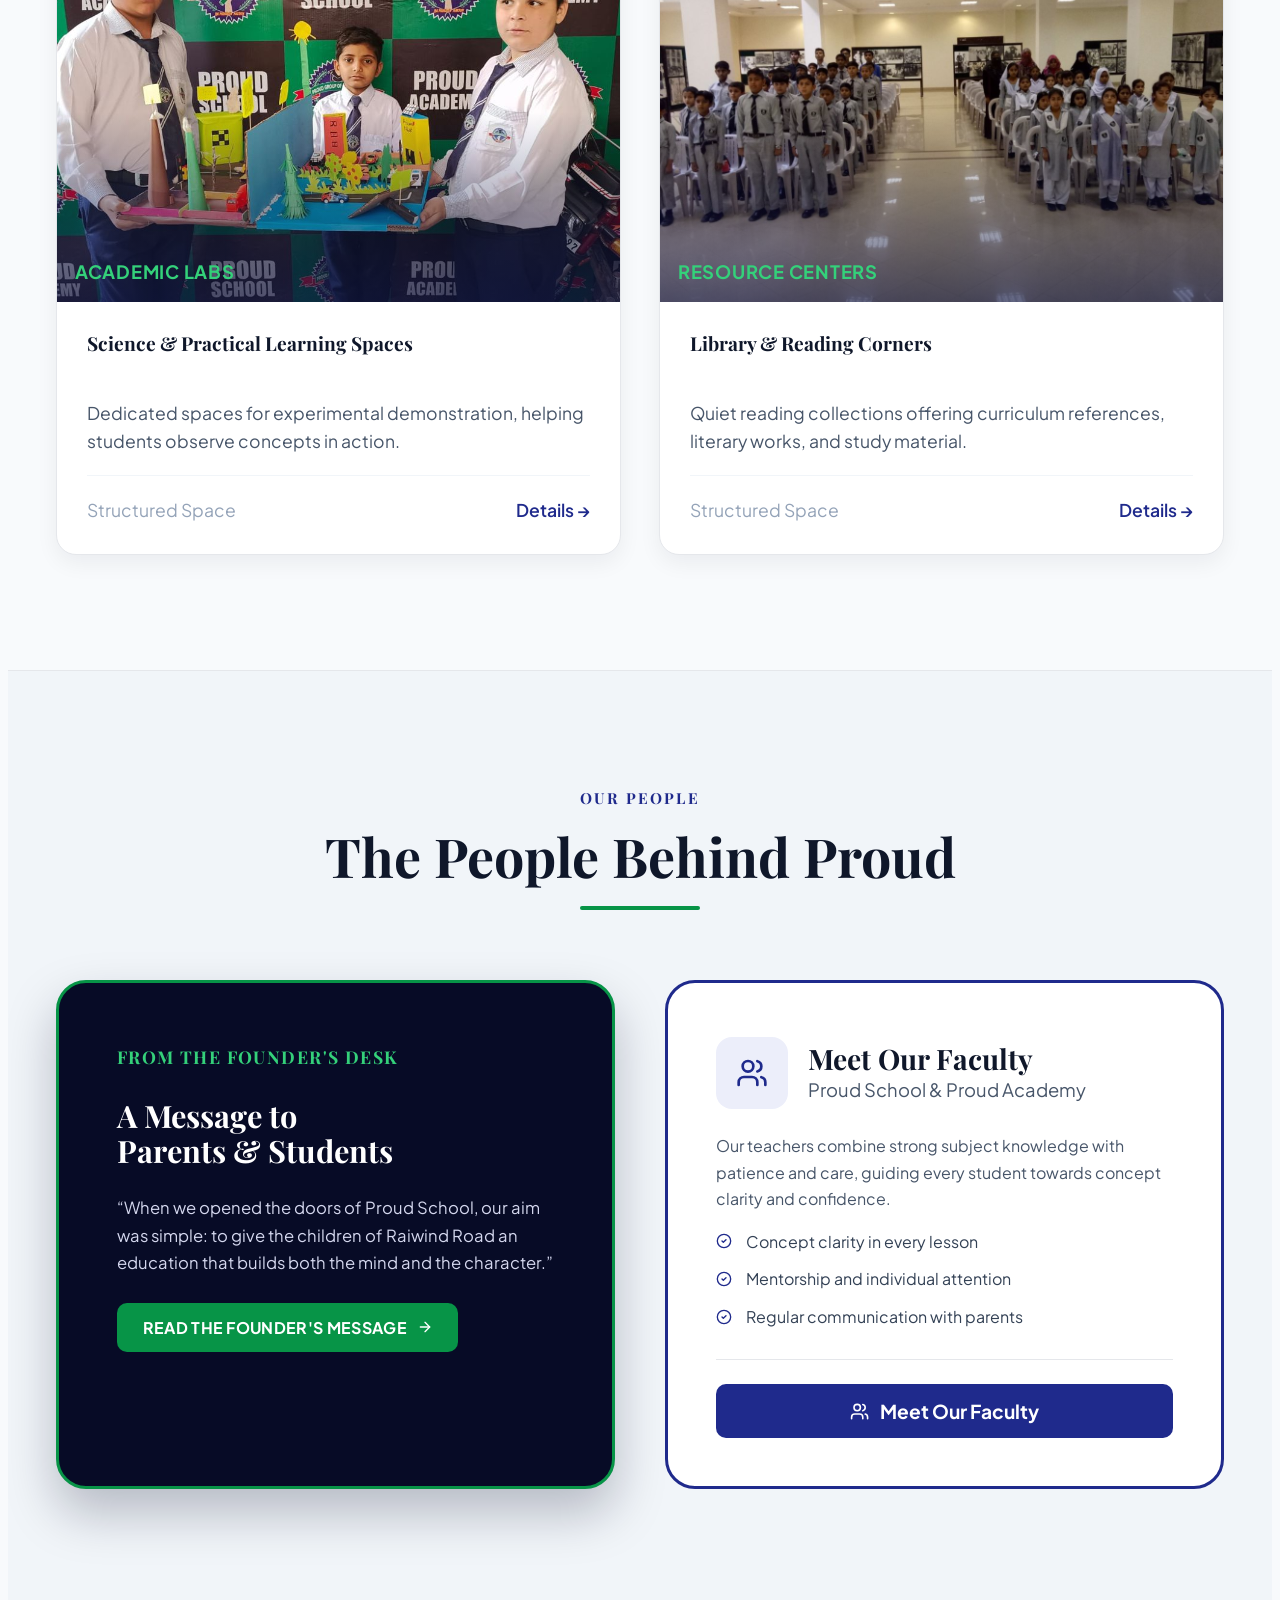
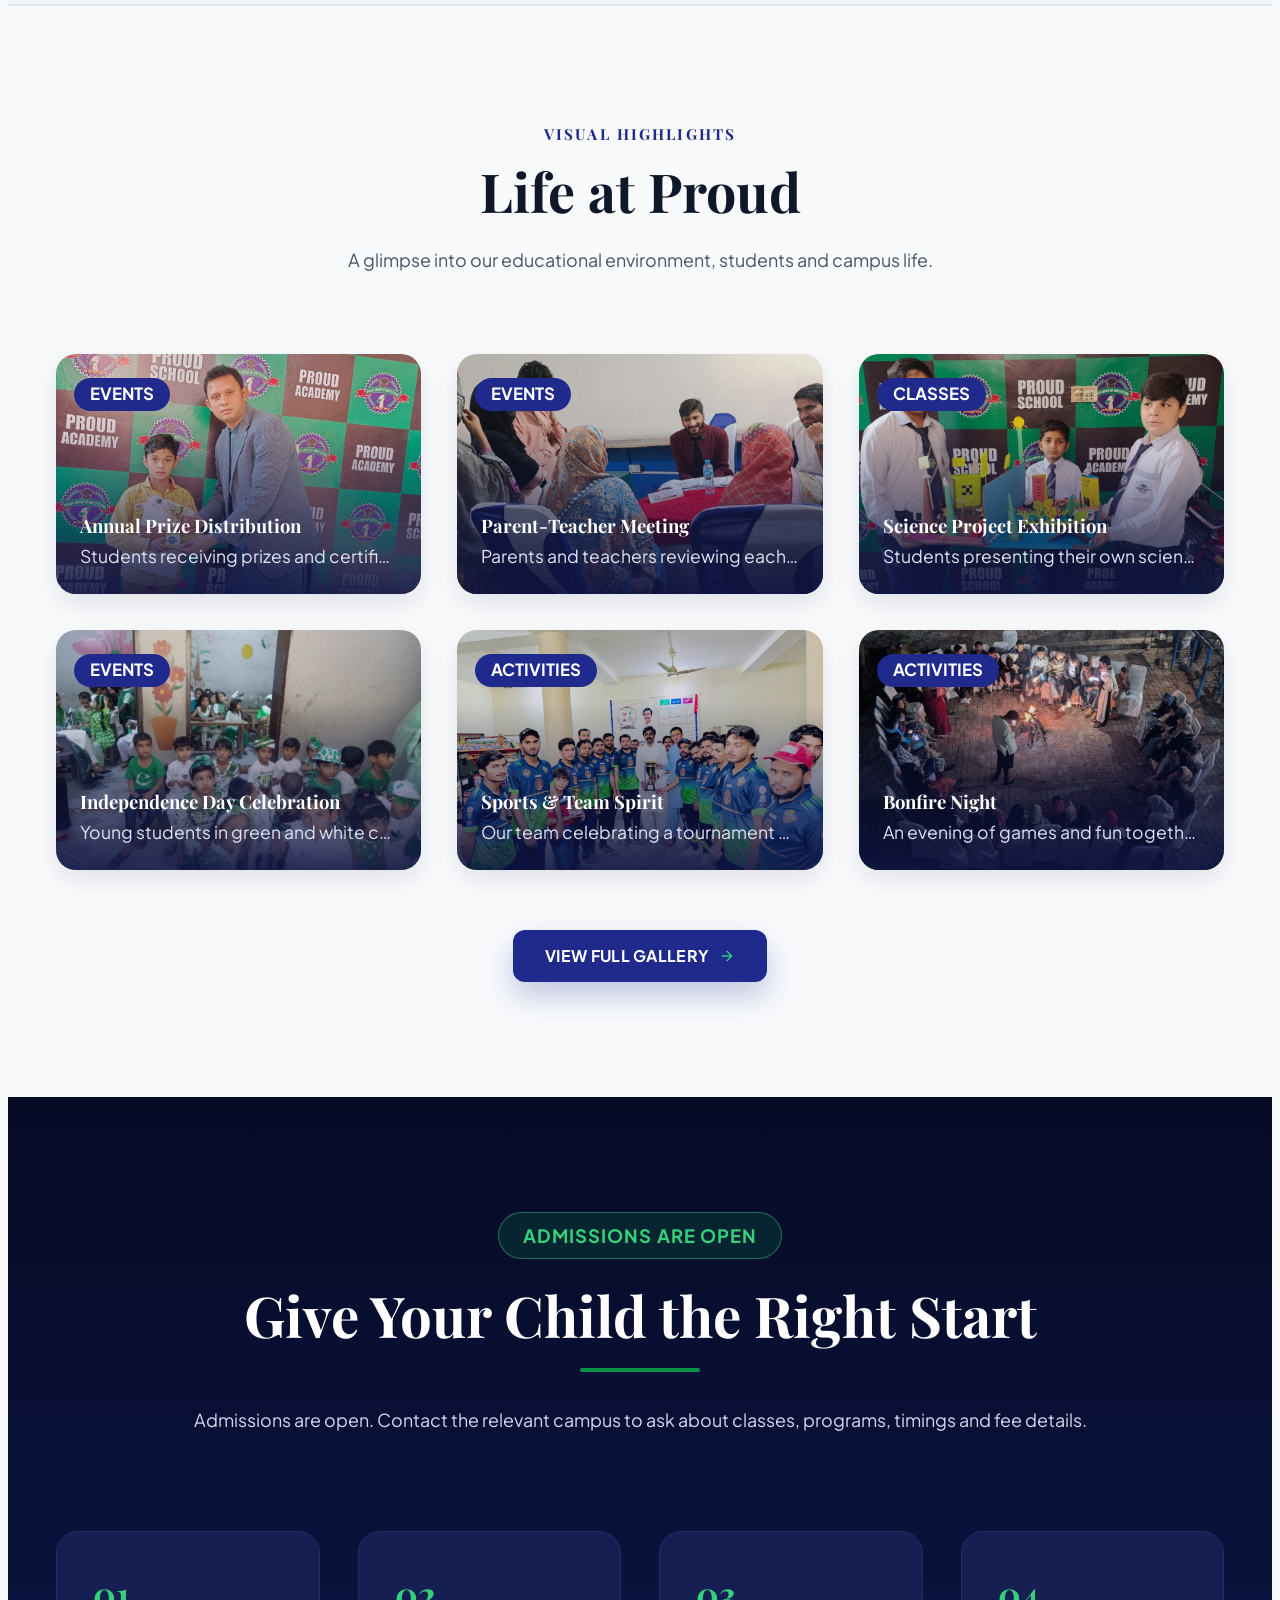
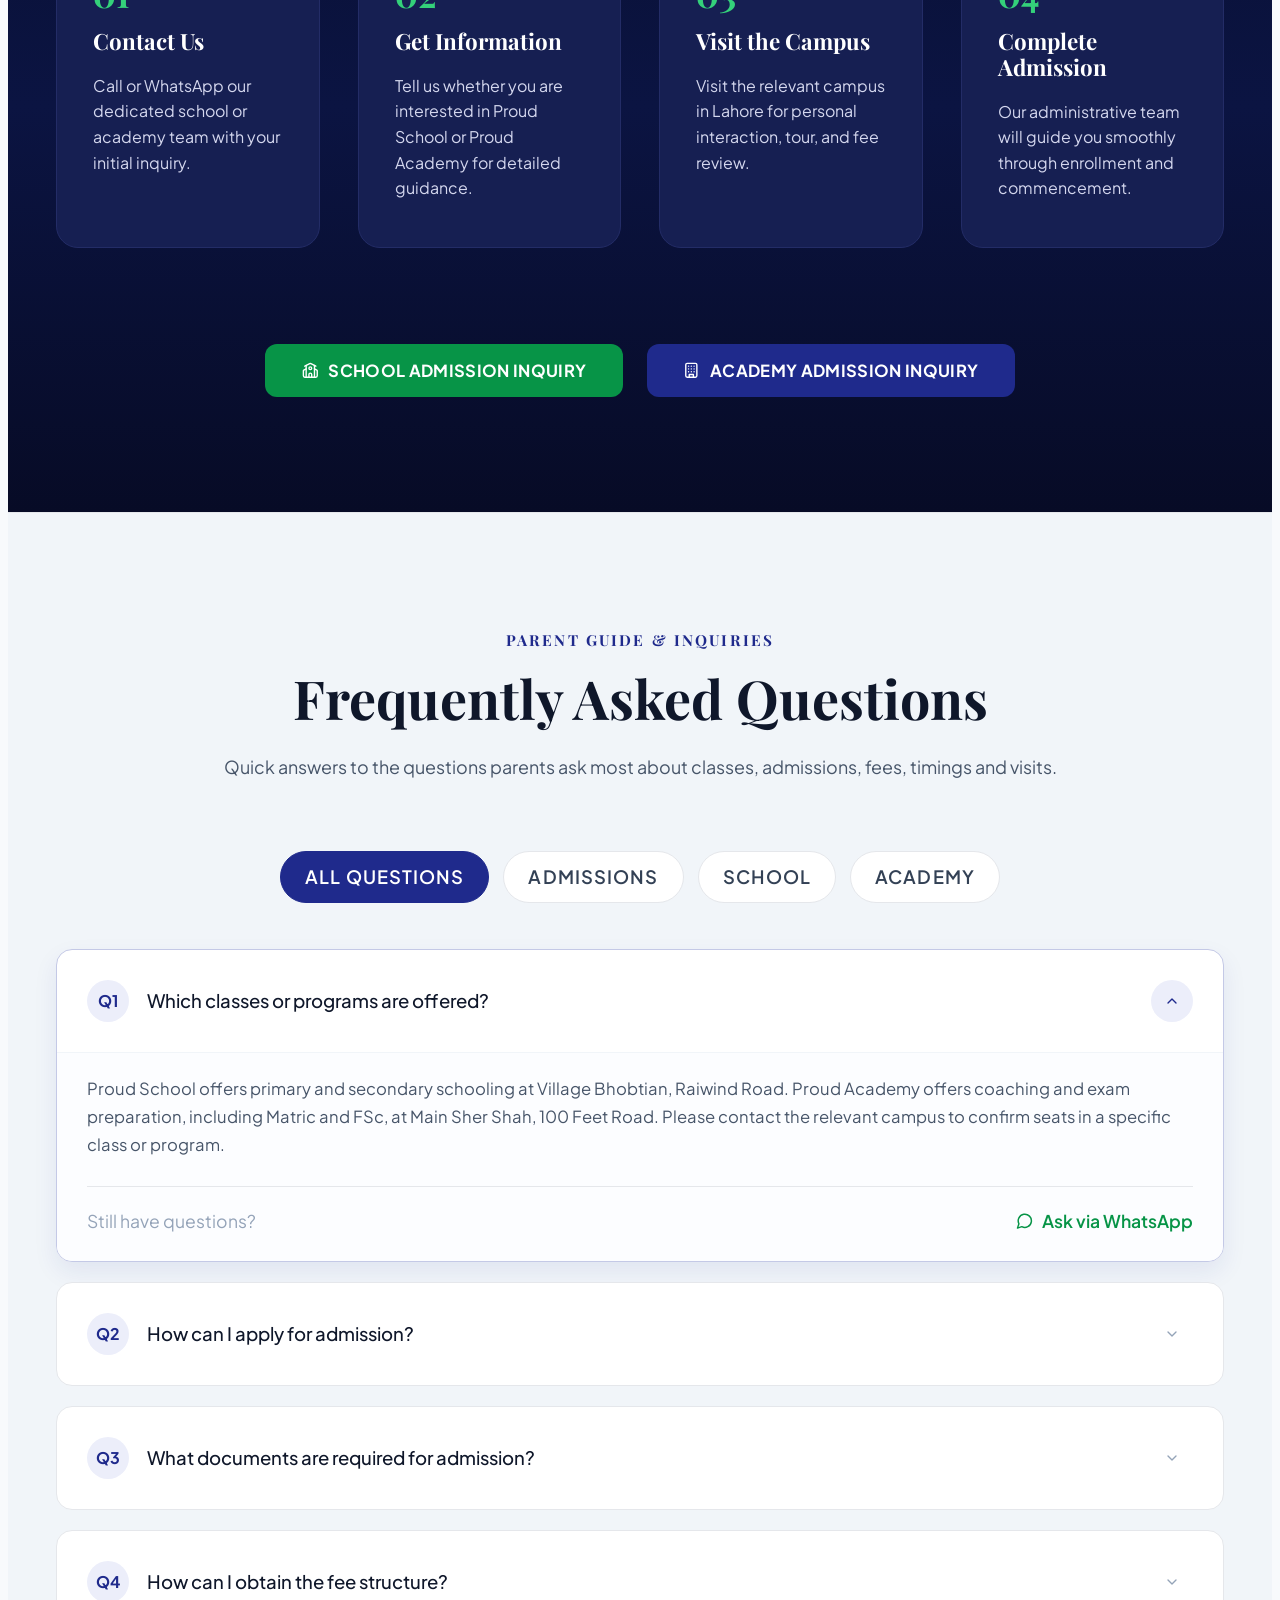
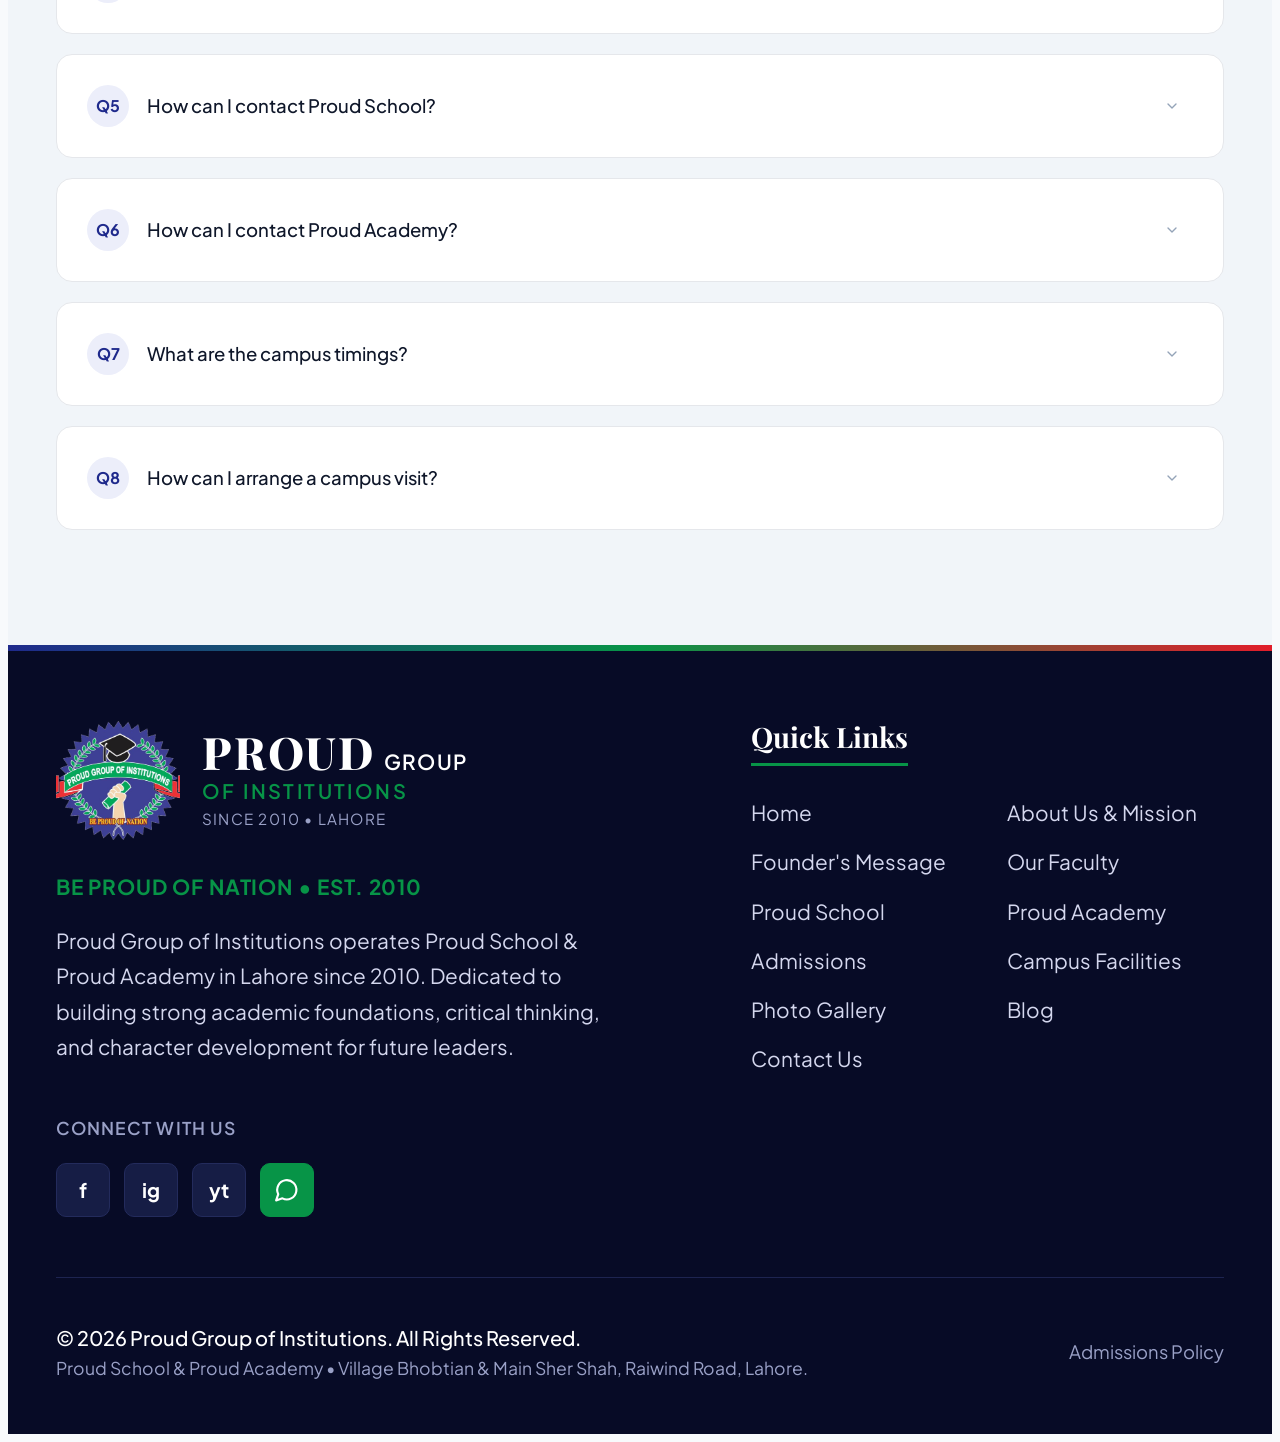
==== commit 4fab5ee2: "Replace generic stock photos with real school photos across the site" ====
--- a/index.html
+++ b/index.html
@@ -11,7 +11,7 @@
 <meta property="og:title" content="Proud School &amp; Academy | School &amp; Coaching Academy on Raiwind Road, Lahore">
 <meta property="og:description" content="Proud School &amp; Academy on Raiwind Road, Lahore: a primary &amp; secondary school in Village Bhobtian and a Matric &amp; FSc coaching academy in Main Sher Shah. Admissions 2026-27 open.">
 <meta property="og:url" content="https://proud-school-academy.vercel.app/">
-<meta property="og:image" content="https://proud-school-academy.vercel.app/img/about-intro.jpg">
+<meta property="og:image" content="https://proud-school-academy.vercel.app/img/p-school-banner.jpg">
 <meta property="og:locale" content="en_PK">
 <meta name="twitter:card" content="summary_large_image">
 <script type="application/ld+json">{"@context": "https://schema.org", "@graph": [{"@type": "EducationalOrganization", "@id": "https://proud-school-academy.vercel.app/#org", "name": "Proud Group of Institutions", "alternateName": ["Proud School & Academy", "Proud School and Academy"], "url": "https://proud-school-academy.vercel.app/", "logo": "https://proud-school-academy.vercel.app/img/logo.png", "foundingDate": "2010", "slogan": "Be Proud of Nation", "areaServed": {"@type": "City", "name": "Lahore"}, "subOrganization": [{"@id": "https://proud-school-academy.vercel.app/proud-school.html#school"}, {"@id": "https://proud-school-academy.vercel.app/proud-academy.html#academy"}]}, {"@type": "School", "@id": "https://proud-school-academy.vercel.app/proud-school.html#school", "name": "Proud School", "description": "Primary and secondary school on Raiwind Road, Lahore", "url": "https://proud-school-academy.vercel.app/proud-school.html", "telephone": "+923047860046", "address": {"@type": "PostalAddress", "streetAddress": "Village Bhobtian, Raiwind Road", "addressLocality": "Lahore", "addressRegion": "Punjab", "addressCountry": "PK"}, "parentOrganization": {"@id": "https://proud-school-academy.vercel.app/#org"}, "openingHoursSpecification": [{"@type": "OpeningHoursSpecification", "dayOfWeek": ["Monday", "Tuesday", "Wednesday", "Thursday", "Friday", "Saturday"], "opens": "08:00", "closes": "14:00"}]}, {"@type": "EducationalOrganization", "@id": "https://proud-school-academy.vercel.app/proud-academy.html#academy", "name": "Proud Academy", "description": "Matric, FSc and subject coaching academy on Raiwind Road, Lahore", "url": "https://proud-school-academy.vercel.app/proud-academy.html", "telephone": "+923037860046", "address": {"@type": "PostalAddress", "streetAddress": "Main Sher Shah, 100 Feet Road, Raiwind Road", "addressLocality": "Lahore", "addressRegion": "Punjab", "addressCountry": "PK"}, "parentOrganization": {"@id": "https://proud-school-academy.vercel.app/#org"}, "openingHoursSpecification": [{"@type": "OpeningHoursSpecification", "dayOfWeek": ["Monday", "Tuesday", "Wednesday", "Thursday", "Friday", "Saturday"], "opens": "16:00", "closes": "20:00"}]}, {"@type": "WebPage", "@id": "https://proud-school-academy.vercel.app/#webpage", "url": "https://proud-school-academy.vercel.app/", "name": "Proud School & Academy | School & Coaching Academy on Raiwind Road, Lahore", "description": "Proud School & Academy on Raiwind Road, Lahore: a primary & secondary school in Village Bhobtian and a Matric & FSc coaching academy in Main Sher Shah. Admissions 2026-27 open.", "isPartOf": {"@id": "https://proud-school-academy.vercel.app/#org"}, "inLanguage": "en"}, {"@type": "FAQPage", "mainEntity": [{"@type": "Question", "name": "Which classes or programs are offered?", "acceptedAnswer": {"@type": "Answer", "text": "Proud School offers primary and secondary schooling at Village Bhobtian, Raiwind Road. Proud Academy offers coaching and exam preparation, including Matric and FSc, at Main Sher Shah, 100 Feet Road. Please contact the relevant campus to confirm seats in a specific class or program."}}, {"@type": "Question", "name": "How can I apply for admission?", "acceptedAnswer": {"@type": "Answer", "text": "Start by calling or sending a WhatsApp message to the relevant campus (+92 304 7860046 for Proud School, +92 303 7860046 for Proud Academy), or send the admission inquiry form on this website. The campus team will guide you on the next steps and a campus visit."}}, {"@type": "Question", "name": "What documents are required for admission?", "acceptedAnswer": {"@type": "Answer", "text": "For Proud School, parents are typically asked for the student's Birth Certificate or B-Form copy, a parent or guardian CNIC copy, recent passport size photographs and the previous school report card or leaving certificate (if applicable). Proud Academy typically asks for a registration form, parent contact details, subject and batch preferences, and a copy of current class enrollment or the last marks sheet. Please confirm the exact list with the campus."}}, {"@type": "Question", "name": "How can I obtain the fee structure?", "acceptedAnswer": {"@type": "Answer", "text": "Fees are not published on the website. Fee details depend on the class or program and are shared directly by each campus. Call or WhatsApp Proud School (+92 304 7860046) or Proud Academy (+92 303 7860046) to request fee information."}}, {"@type": "Question", "name": "How can I contact Proud School?", "acceptedAnswer": {"@type": "Answer", "text": "Call or WhatsApp Proud School on +92 304 7860046. The campus is at Village Bhobtian, Raiwind Road, Lahore."}}, {"@type": "Question", "name": "How can I contact Proud Academy?", "acceptedAnswer": {"@type": "Answer", "text": "Call or WhatsApp Proud Academy on +92 303 7860046. The academy is at Main Sher Shah, 100 Feet Road, Raiwind Road, Lahore."}}, {"@type": "Question", "name": "What are the campus timings?", "acceptedAnswer": {"@type": "Answer", "text": "Proud School: Monday to Saturday, 8:00 AM to 2:00 PM. Proud Academy: Monday to Saturday, 4:00 PM to 8:00 PM."}}, {"@type": "Question", "name": "How can I arrange a campus visit?", "acceptedAnswer": {"@type": "Answer", "text": "Call or send a WhatsApp message to the campus you want to visit, and the team will suggest a suitable time during campus hours. Directions to both campuses are on the Contact page."}}]}]}</script>
@@ -92,7 +92,7 @@
 <section class="about" id="about">
   <div class="wrap">
     <div class="grid">
-      <div class="photo" style="background-image:url(img/about.jpg)">
+      <div class="photo" style="background-image:url(img/p-school-banner.jpg)">
         <div class="cap"><b>Empowering Young Minds</b><span>Continuous dedication to students across Lahore</span></div>
         <div class="years"><b>16+ Years</b><span>Of Educating Students</span></div>
       </div>
@@ -208,10 +208,10 @@
       <a class="btn btn-blue btn-upper" href="facilities.html">Explore Our Facilities <i class="arrow" data-i="arrowR"></i></a>
     </div>
     <div class="fac-grid">
-      <article class="fcard"><div class="img" style="background-image:url(img/classroom.jpg)"><span>Learning Spaces</span></div><div class="b"><h3>Modern Classrooms</h3><p>Well-ventilated, well-lit, and thoughtfully arranged classrooms designed to support focused, distraction-free learning.</p><div class="f"><span>Structured Space</span><a href="facilities.html">Details →</a></div></div></article>
-      <article class="fcard"><div class="img" style="background-image:url(img/atmosphere.jpg)"><span>Campus Atmosphere</span></div><div class="b"><h3>Supportive Learning Environment</h3><p>A disciplined yet warm atmosphere where students feel encouraged to ask questions and take part.</p><div class="f"><span>Structured Space</span><a href="facilities.html">Details →</a></div></div></article>
-      <article class="fcard"><div class="img" style="background-image:url(img/lab.jpg)"><span>Academic Labs</span></div><div class="b"><h3>Science &amp; Practical Learning Spaces</h3><p>Dedicated spaces for experimental demonstration, helping students observe concepts in action.</p><div class="f"><span>Structured Space</span><a href="facilities.html">Details →</a></div></div></article>
-      <article class="fcard"><div class="img" style="background-image:url(img/library.jpg)"><span>Resource Centers</span></div><div class="b"><h3>Library &amp; Reading Corners</h3><p>Quiet reading collections offering curriculum references, literary works, and study material.</p><div class="f"><span>Structured Space</span><a href="facilities.html">Details →</a></div></div></article>
+      <article class="fcard"><div class="img" style="background-image:url(img/p-young-class.jpg)"><span>Learning Spaces</span></div><div class="b"><h3>Modern Classrooms</h3><p>Well-ventilated, well-lit, and thoughtfully arranged classrooms designed to support focused, distraction-free learning.</p><div class="f"><span>Structured Space</span><a href="facilities.html">Details →</a></div></div></article>
+      <article class="fcard"><div class="img" style="background-image:url(img/p-we-are-proudian.jpg)"><span>Campus Atmosphere</span></div><div class="b"><h3>Supportive Learning Environment</h3><p>A disciplined yet warm atmosphere where students feel encouraged to ask questions and take part.</p><div class="f"><span>Structured Space</span><a href="facilities.html">Details →</a></div></div></article>
+      <article class="fcard"><div class="img" style="background-image:url(img/p-science-project.jpg)"><span>Academic Labs</span></div><div class="b"><h3>Science &amp; Practical Learning Spaces</h3><p>Dedicated spaces for experimental demonstration, helping students observe concepts in action.</p><div class="f"><span>Structured Space</span><a href="facilities.html">Details →</a></div></div></article>
+      <article class="fcard"><div class="img" style="background-image:url(img/p-study-visit.jpg)"><span>Resource Centers</span></div><div class="b"><h3>Library &amp; Reading Corners</h3><p>Quiet reading collections offering curriculum references, literary works, and study material.</p><div class="f"><span>Structured Space</span><a href="facilities.html">Details →</a></div></div></article>
     </div>
   </div>
 </section>
@@ -250,12 +250,12 @@
       <p class="lead">A glimpse into our educational environment, students and campus life.</p>
     </div>
     <div class="gal-grid">
-      <article class="gcard" style="background-image:url(img/hall.jpg)"><span class="tag">Campus</span><div class="cap"><h3>Morning Assembly &amp; Campus Gathering</h3><p>Disciplined morning assembly fostering unity, prayer, and school spirit.</p></div></article>
-      <article class="gcard" style="background-image:url(img/instruction.jpg)"><span class="tag">Classes</span><div class="cap"><h3>Focused Classroom Instruction</h3><p>Interactive teaching session with dedicated teacher guidance.</p></div></article>
-      <article class="gcard" style="background-image:url(img/about.jpg);background-position:center 30%"><span class="tag">Students</span><div class="cap"><h3>Collaborative Group Study &amp; Problem Solving</h3><p>Students working together on complex academic concepts in groups.</p></div></article>
-      <article class="gcard" style="background-image:url(img/lab.jpg)"><span class="tag">Classes</span><div class="cap"><h3>Practical Science Lab Demonstrations</h3><p>Hands-on practical experiments that bring textbook concepts to life.</p></div></article>
-      <article class="gcard empty"><span class="ph"><i data-i="award"></i></span><span class="tag">Events</span><div class="cap"><h3>Annual Academic Prize Distribution</h3><p>Celebrating student milestones, academic brilliance, and achievement.</p></div></article>
-      <article class="gcard" style="background-image:url(img/mic.jpg)"><span class="tag">Activities</span><div class="cap"><h3>Speech &amp; Declamation Competition</h3><p>Cultivating confident public speaking and articulate expression.</p></div></article>
+      <article class="gcard" style="background-image:url(img/p-prize-2.jpg)"><span class="tag">Events</span><div class="cap"><h3>Annual Prize Distribution</h3><p>Students receiving prizes and certificates for their achievements.</p></div></article>
+      <article class="gcard" style="background-image:url(img/p-ptm-1.jpg)"><span class="tag">Events</span><div class="cap"><h3>Parent-Teacher Meeting</h3><p>Parents and teachers reviewing each child&#39;s progress together.</p></div></article>
+      <article class="gcard" style="background-image:url(img/p-science-project.jpg)"><span class="tag">Classes</span><div class="cap"><h3>Science Project Exhibition</h3><p>Students presenting their own science projects.</p></div></article>
+      <article class="gcard" style="background-image:url(img/p-independence-day-2.jpg)"><span class="tag">Events</span><div class="cap"><h3>Independence Day Celebration</h3><p>Young students in green and white celebrating 14th August.</p></div></article>
+      <article class="gcard" style="background-image:url(img/p-sports-team.jpg)"><span class="tag">Activities</span><div class="cap"><h3>Sports &amp; Team Spirit</h3><p>Our team celebrating a tournament win with their trophy.</p></div></article>
+      <article class="gcard" style="background-image:url(img/p-bonfire-night.jpg)"><span class="tag">Activities</span><div class="cap"><h3>Bonfire Night</h3><p>An evening of games and fun together around the bonfire.</p></div></article>
     </div>
     <div class="more"><a class="btn btn-blue btn-upper" href="gallery.html">View Full Gallery <i class="arrow" data-i="arrowR"></i></a></div>
   </div>
--- a/styles.css
+++ b/styles.css
@@ -862,3 +862,46 @@
 
 .fbot .pol{margin-right:0!important}
 .sk{padding-bottom:40px}
+.tcard[hidden]{display:none}
+@media (max-width:600px){.gtabs{flex-wrap:nowrap;gap:8px}.gtabs button{padding:10px 14px;font-size:.85rem;letter-spacing:.03em;white-space:nowrap}}
+.founder{grid-template-columns:380px 1fr;gap:70px}
+.founder .who{padding:22px 24px}.founder .who b{font-size:1.4rem}.founder .who span{font-size:.95rem}
+@media (max-width:1300px){.founder{grid-template-columns:320px 1fr;gap:50px}}
+@media (max-width:900px){.founder{grid-template-columns:1fr;gap:40px}.founder .side{position:static;max-width:280px;margin:0 auto;width:100%}}
+.founder{grid-template-columns:clamp(220px,calc((100svh - 330px)*.8),300px) 1fr;gap:64px}
+.founder .who{padding:16px 20px;border-radius:16px;border-bottom-width:4px}.founder .who b{font-size:1.15rem}.founder .who span{font-size:.85rem}
+.founder .side{gap:18px}
+@media (max-width:900px){.founder{grid-template-columns:1fr;gap:40px}.founder .side{max-width:240px}}
+.founder .who{padding:14px 18px;border-radius:14px}
+.founder .who b{font-size:1.02rem;line-height:1.3}
+.founder .who span{font-size:.78rem;letter-spacing:.02em;line-height:1.4;display:block;margin-top:2px}
+/* About: Proud Academy banner */
+.pa-banner{background:var(--bg);padding:clamp(48px,6vw,90px) 0}
+.pa-card{max-width:1100px;margin:0 auto;background:#fff;border-radius:22px;overflow:hidden;box-shadow:0 24px 60px rgba(15,23,42,.12);border:1px solid var(--line)}
+.pa-stripe{height:clamp(22px,3vw,38px);position:relative}
+.pa-stripe.top{background:linear-gradient(115deg,#e3262e 0 44%,#fff 44% 46%,#0b8a3e 46% 100%)}
+.pa-stripe.bottom{background:linear-gradient(115deg,#0b8a3e 0 54%,#fff 54% 56%,#e3262e 56% 100%)}
+.pa-head{display:grid;grid-template-columns:auto 1fr auto;align-items:center;gap:clamp(12px,3vw,40px);padding:clamp(18px,3vw,36px) clamp(16px,4vw,48px) 0}
+.pa-portrait{width:clamp(70px,13vw,150px);height:auto;display:block;box-shadow:0 6px 18px rgba(0,0,0,.18)}
+.pa-arabic{font-family:'Amiri',serif;font-weight:700;color:#2b3aa8;text-align:center;font-size:clamp(1.6rem,5.2vw,4.4rem);line-height:1.5}
+.pa-title{display:grid;grid-template-columns:auto 1fr;margin:clamp(18px,3vw,34px) clamp(16px,4vw,48px) 0;border:4px solid #e3262e}
+.pa-logo{display:flex;align-items:center;justify-content:center;padding:clamp(8px,1.5vw,16px) clamp(10px,2vw,26px);border-right:4px solid #e3262e}
+.pa-logo img{width:clamp(64px,12vw,150px);height:auto}
+.pa-name{display:flex;flex-direction:column;align-items:center;justify-content:center;text-align:center;padding:clamp(8px,1.5vw,16px)}
+.pa-name h2{font-family:'Oswald',var(--f-body);font-weight:700;color:#0b8a3e;font-size:clamp(2rem,7vw,5.6rem);line-height:1;letter-spacing:.01em;margin:0}
+.pa-name p{font-family:'Oswald',var(--f-body);font-weight:600;color:#111;font-size:clamp(.95rem,2.2vw,1.9rem);margin-top:8px}
+.pa-cols{display:grid;grid-template-columns:repeat(3,1fr);padding:clamp(20px,3vw,36px) clamp(16px,4vw,48px)}
+.pa-cols > div{padding:0 clamp(14px,2vw,26px)}
+.pa-cols > div + div{border-left:5px solid #0b8a3e}
+.pa-cols h3{font-family:'Oswald',var(--f-body);font-weight:700;color:#e3262e;text-align:center;font-size:clamp(1.3rem,2.4vw,2.1rem);letter-spacing:.02em;margin:0 0 12px}
+.pa-cols p{color:#111;font-size:clamp(.92rem,1.1vw,1.08rem);line-height:1.6;text-align:justify;font-weight:500}
+@media (max-width:760px){.pa-cols{grid-template-columns:1fr;gap:22px}.pa-cols > div{padding:0}.pa-cols > div + div{border-left:0;border-top:4px solid #0b8a3e;padding-top:20px}.pa-cols p{text-align:left}}
+.pa-arabic{white-space:nowrap;font-size:clamp(1.2rem,4vw,3.4rem)}
+.pa-name h2{white-space:nowrap;font-size:clamp(1.7rem,6vw,5rem)}
+.pa-cols p{text-align:left}
+.pa-name,.pa-arabic{min-width:0}
+@media (max-width:760px){.pa-name h2{white-space:normal;font-size:clamp(1.6rem,8vw,2.4rem)}.pa-portrait{width:58px}.pa-head{gap:8px}.pa-arabic{font-size:clamp(1rem,5.2vw,1.6rem)}}
+@media (max-width:760px){.pa-arabic{white-space:normal;line-height:1.6}}
+.pa-arabic{display:flex;justify-content:center;align-items:center}
+.pa-arabic img{width:100%;max-width:520px;height:auto;display:block}
+@media (max-width:760px){.pa-arabic img{max-width:220px}}
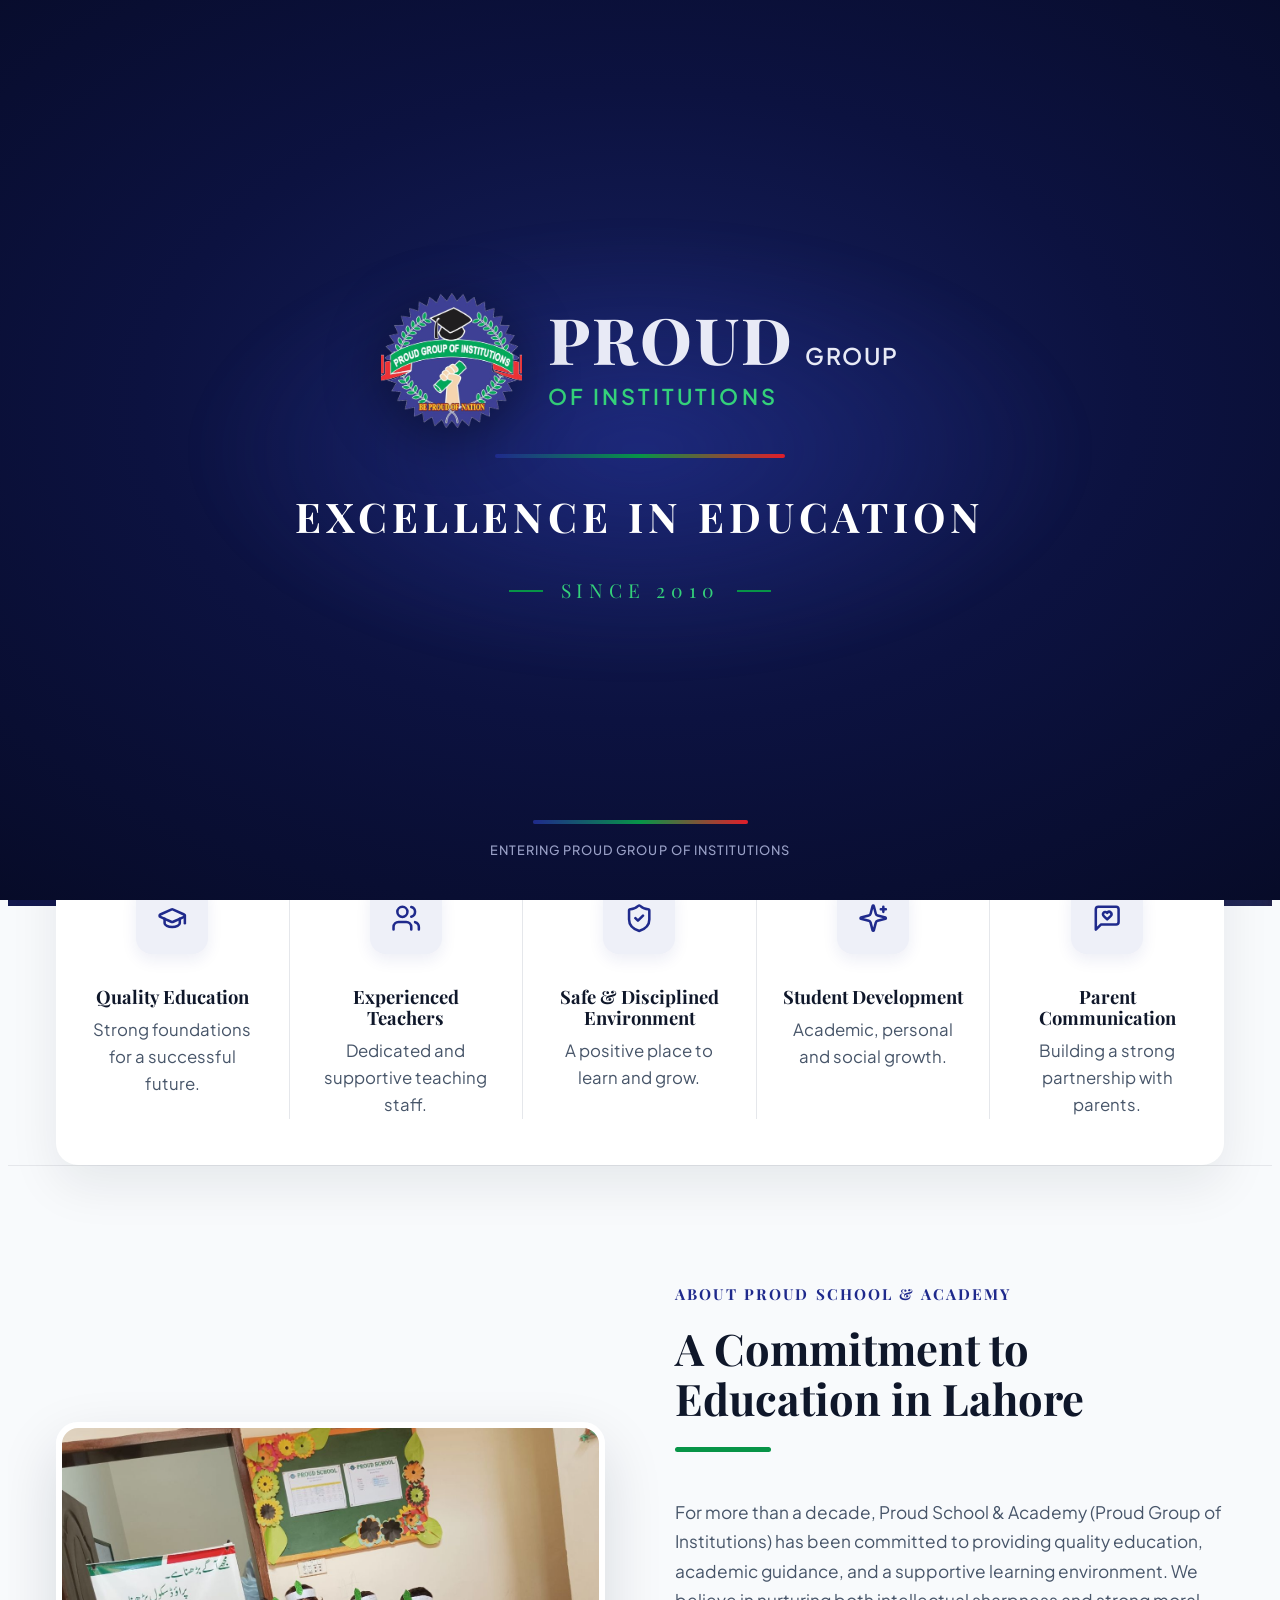
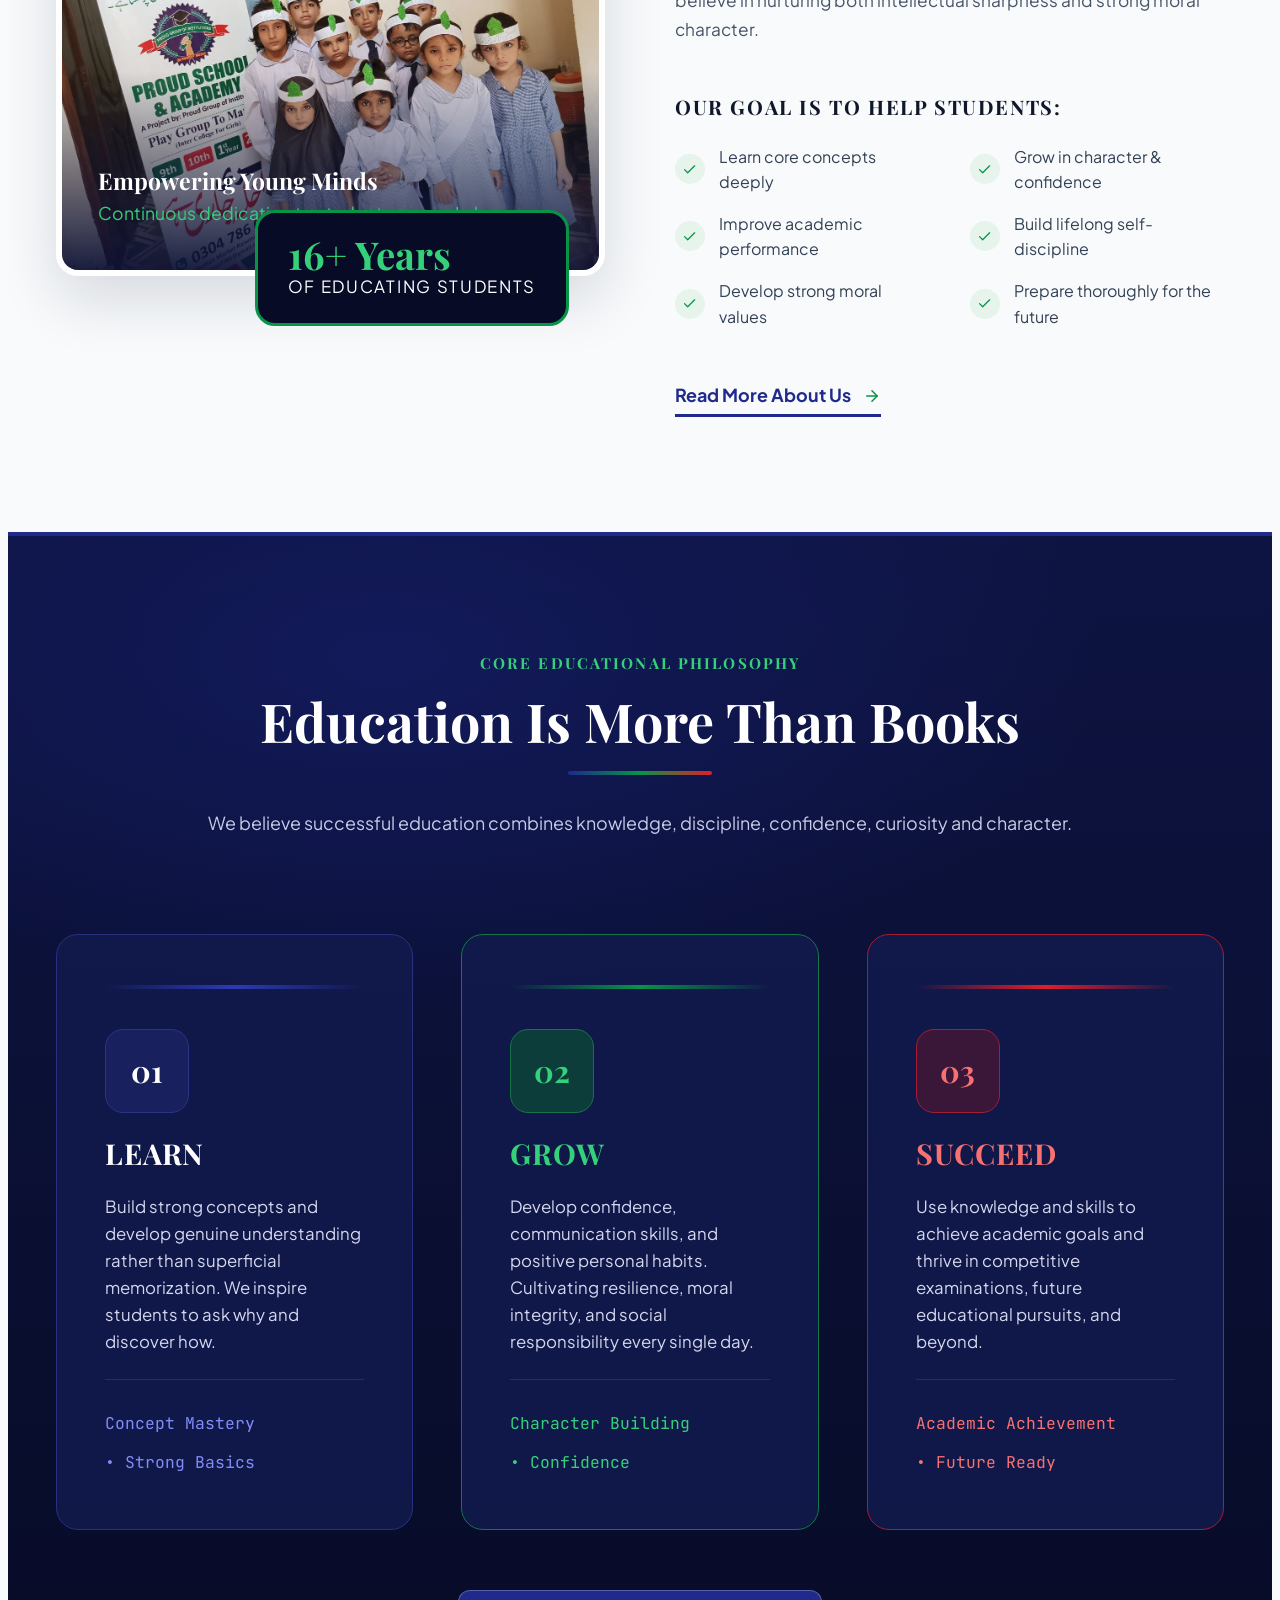
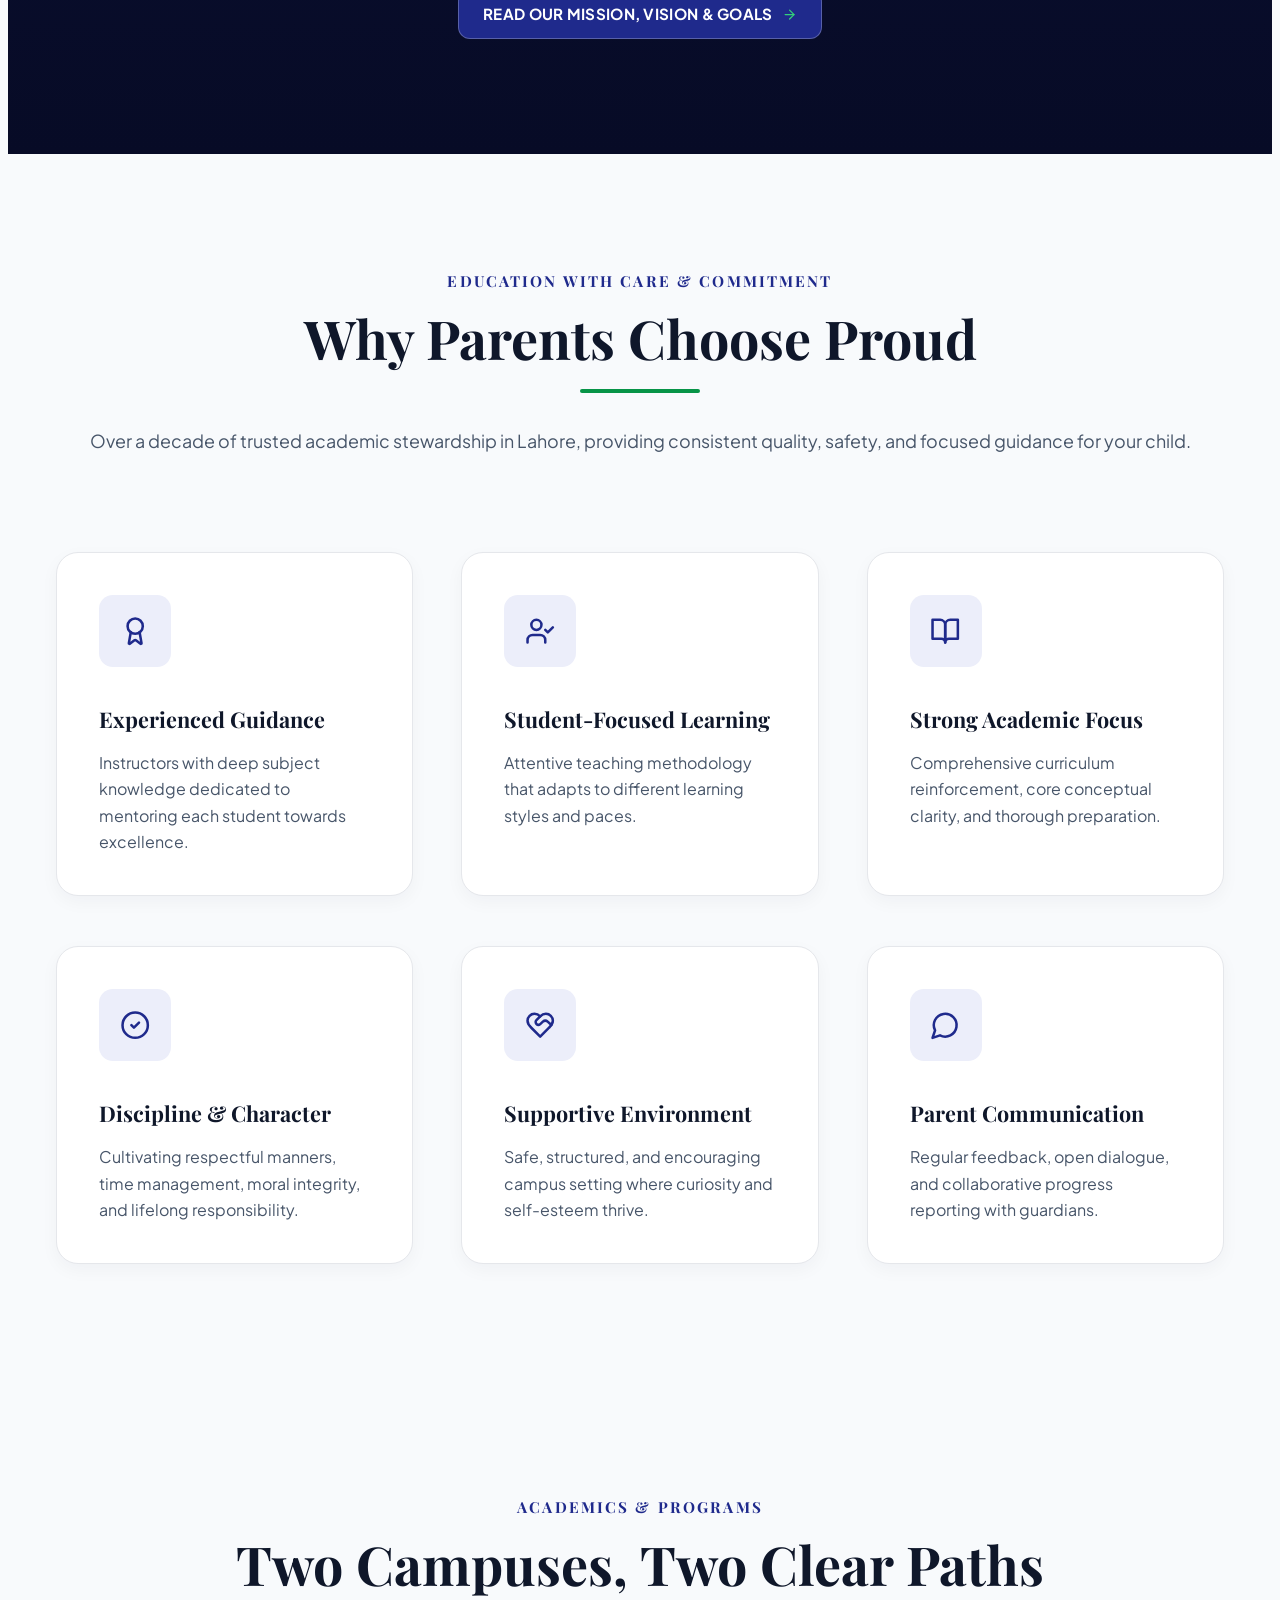
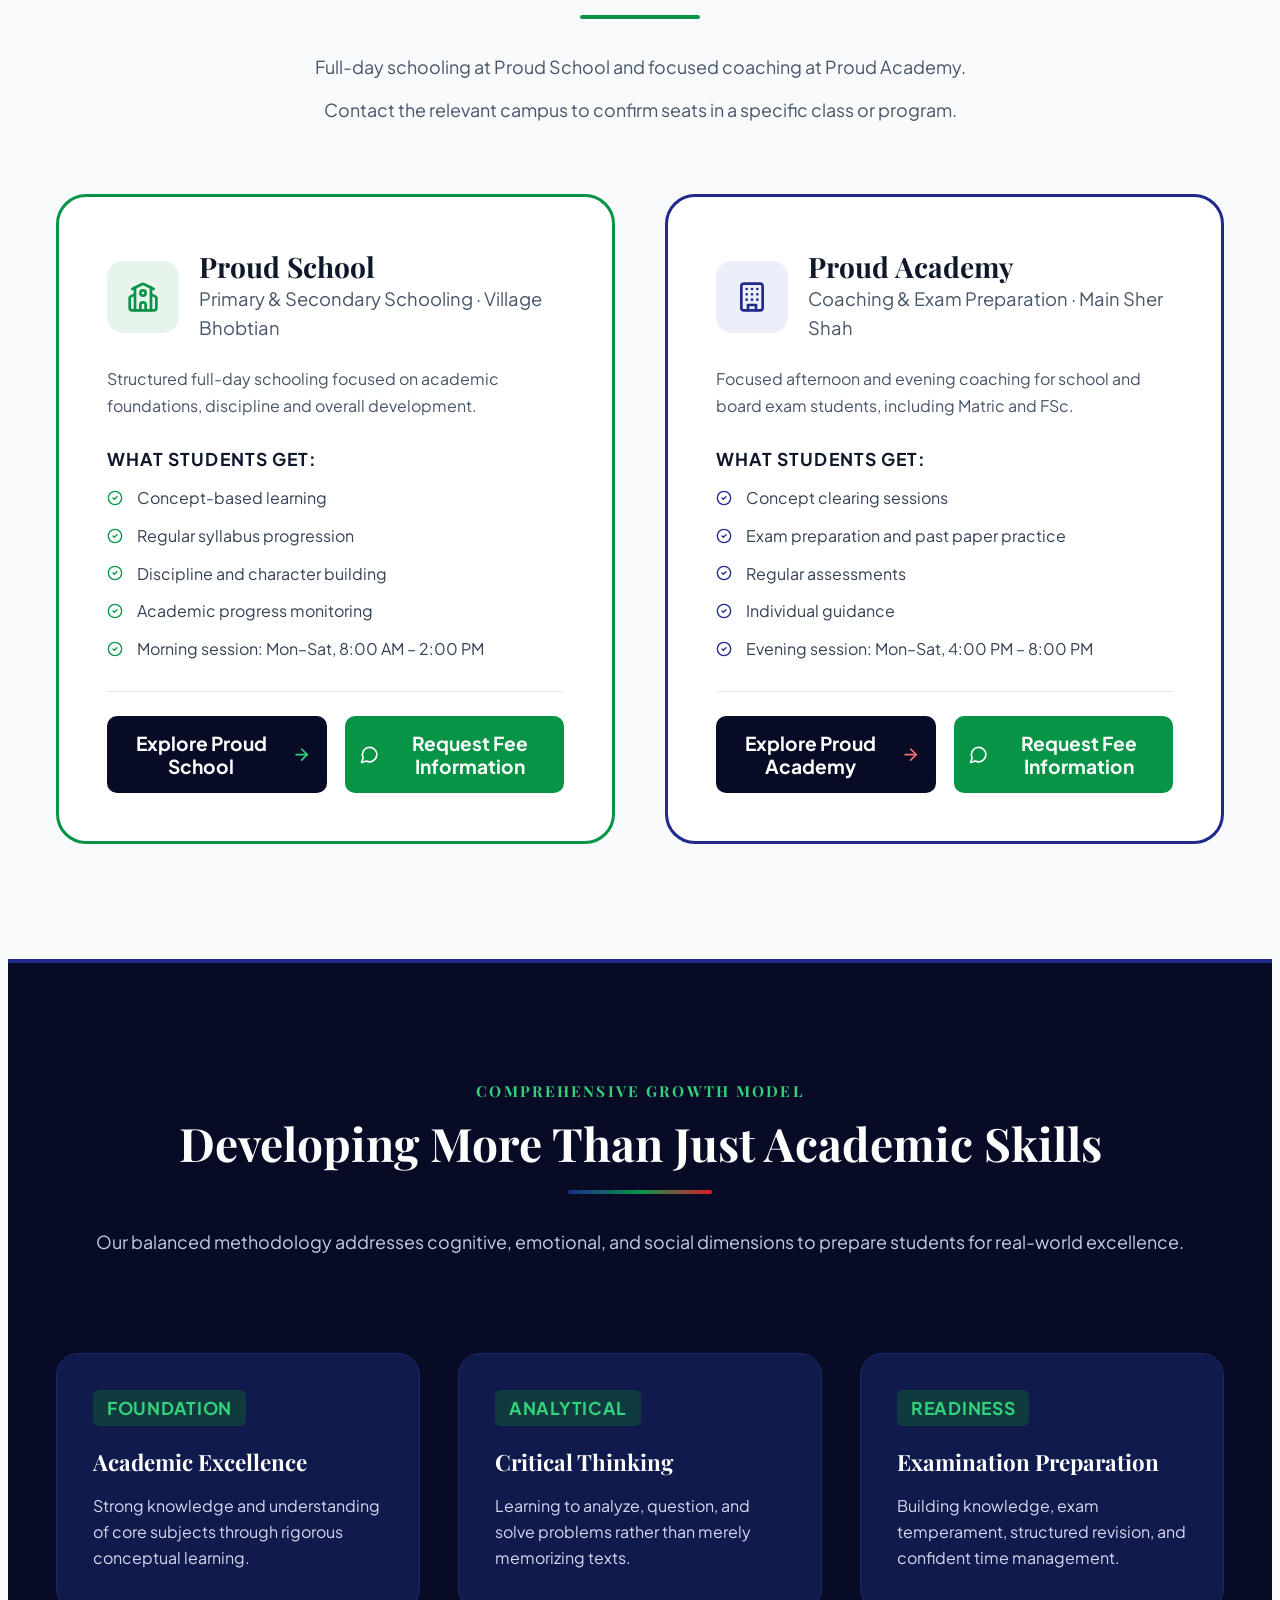
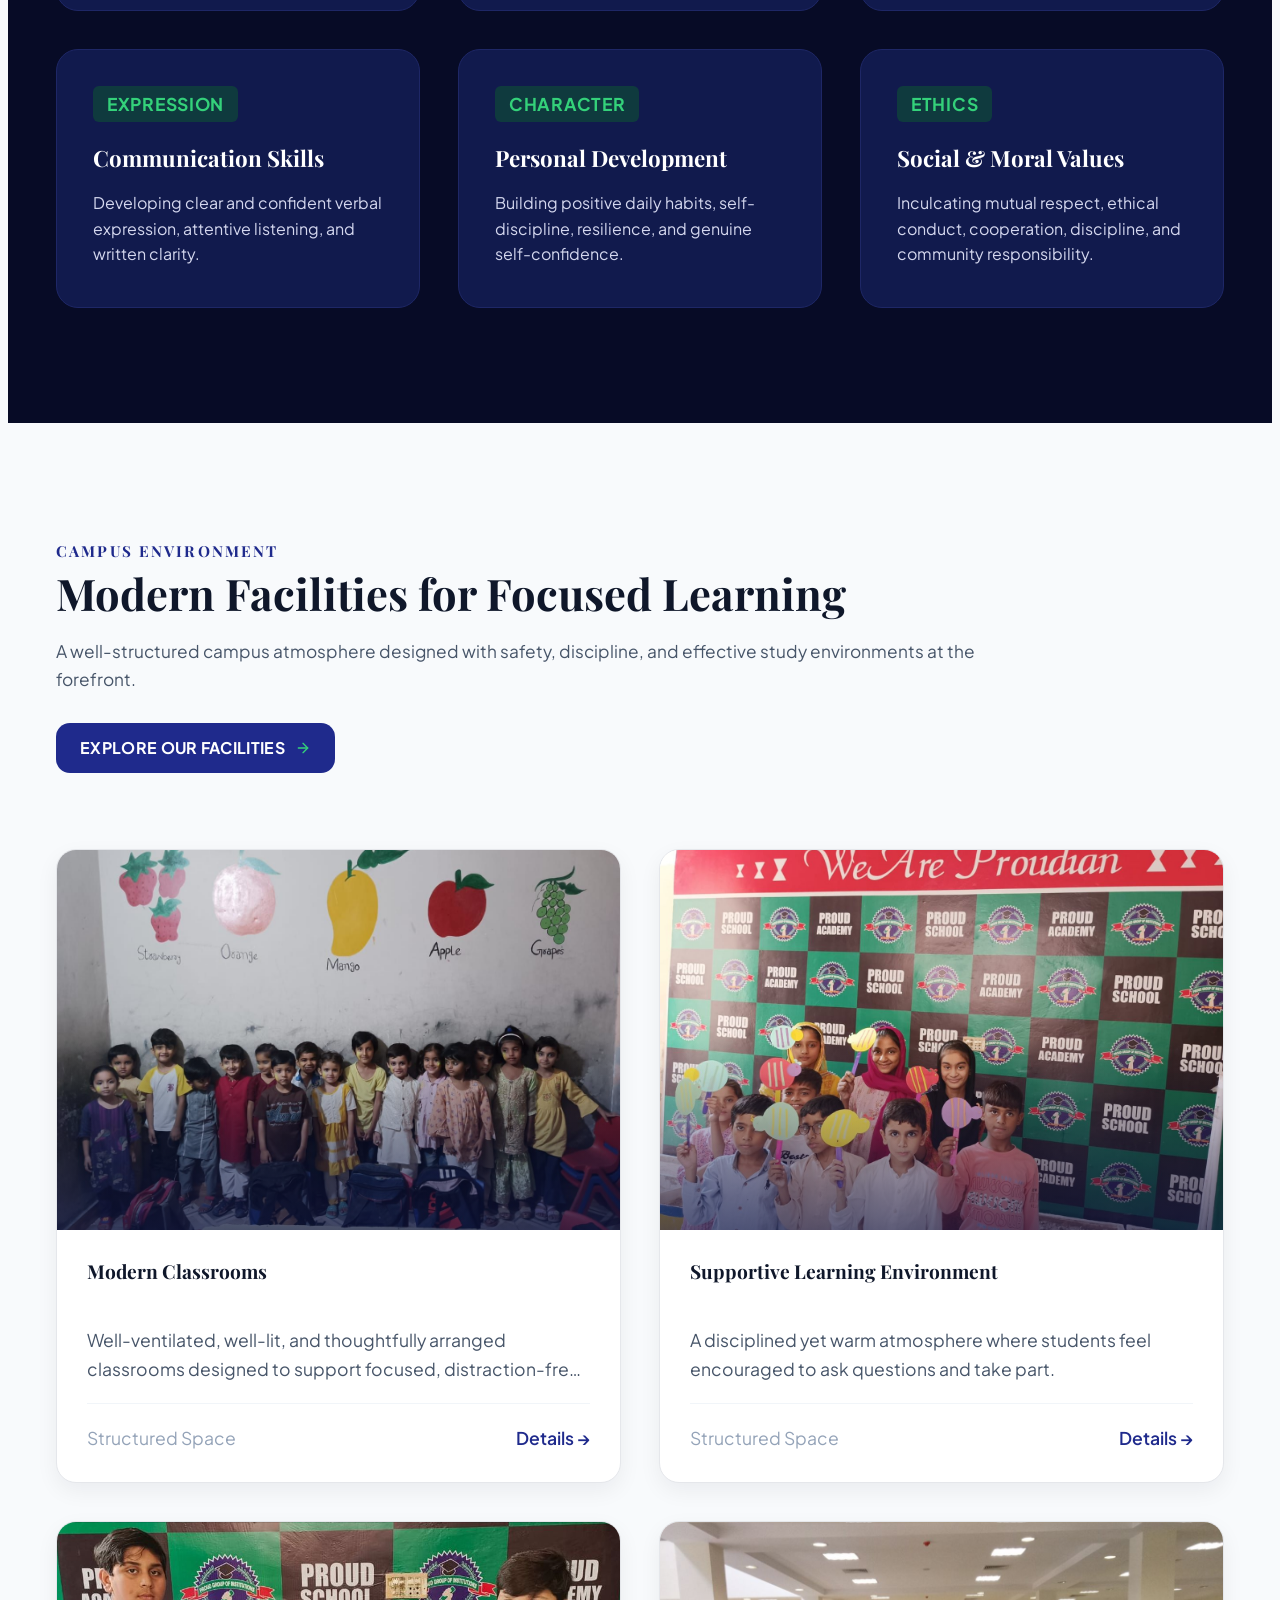
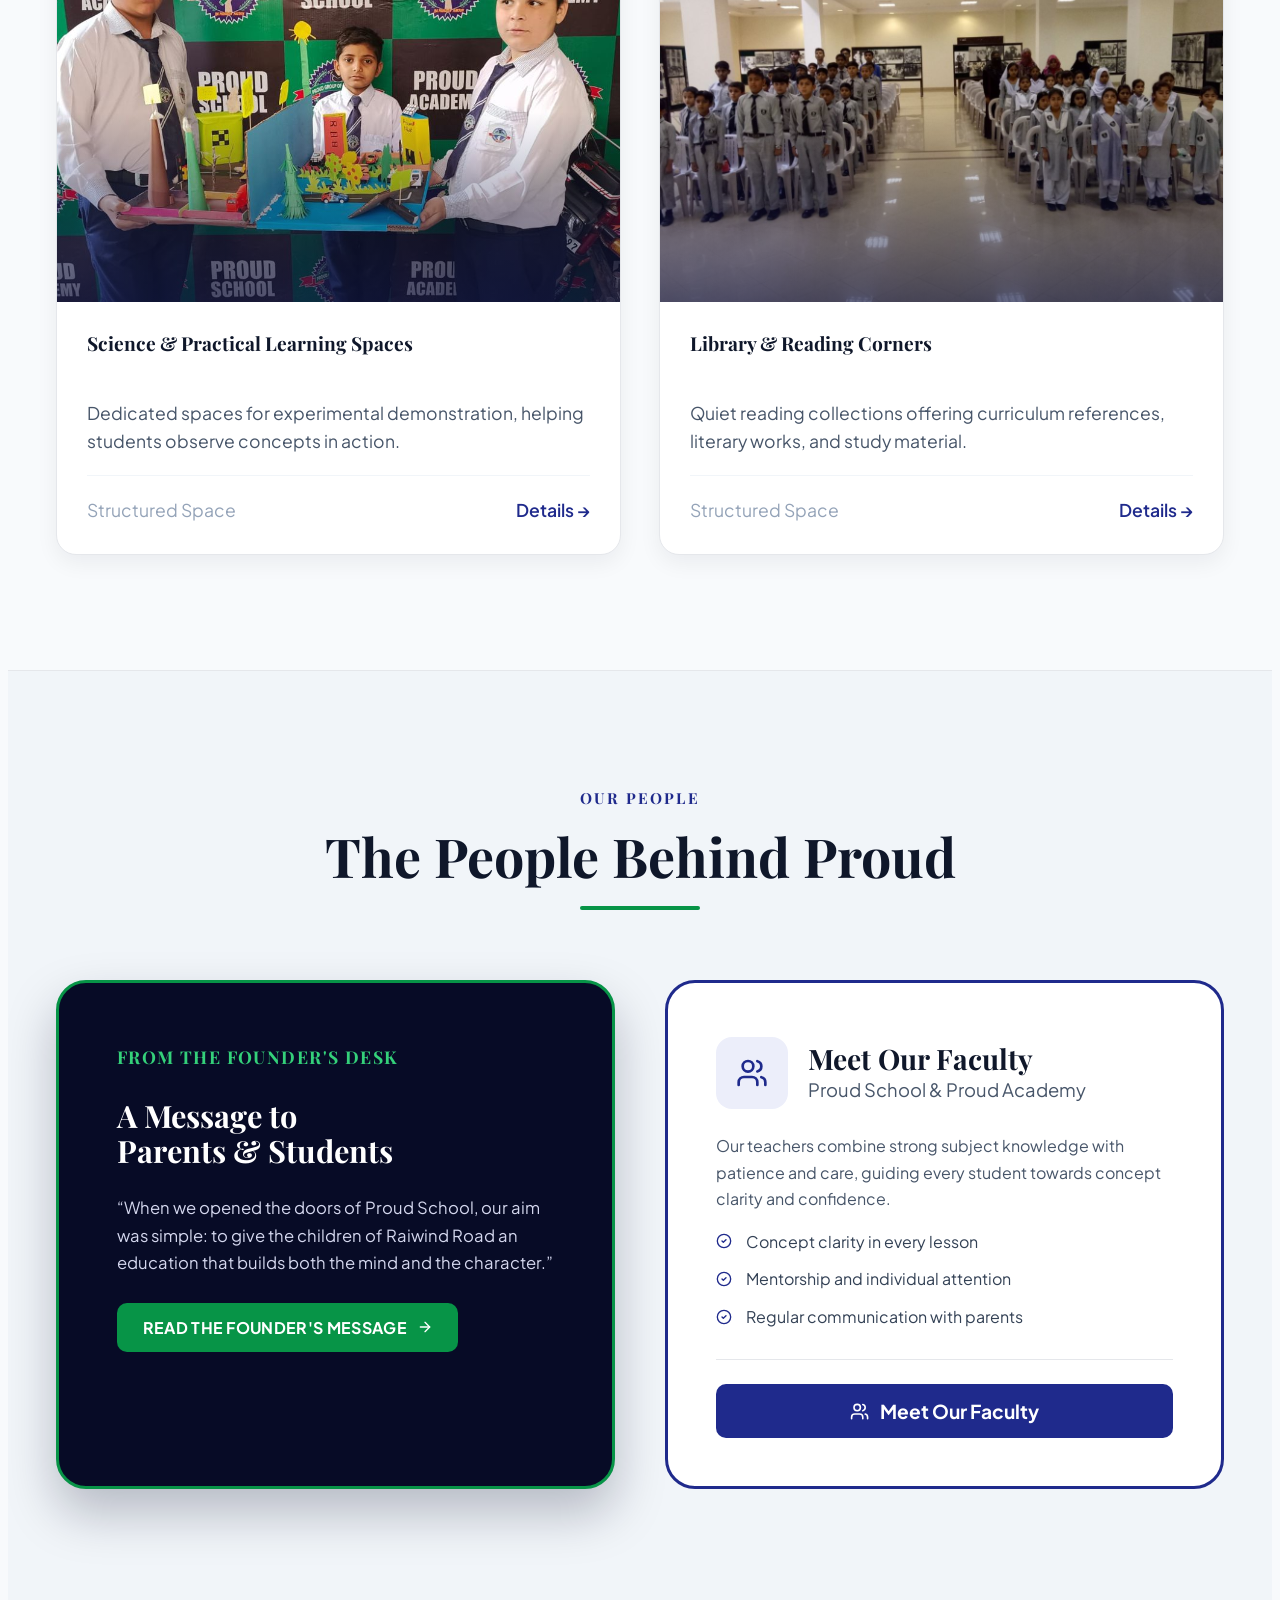
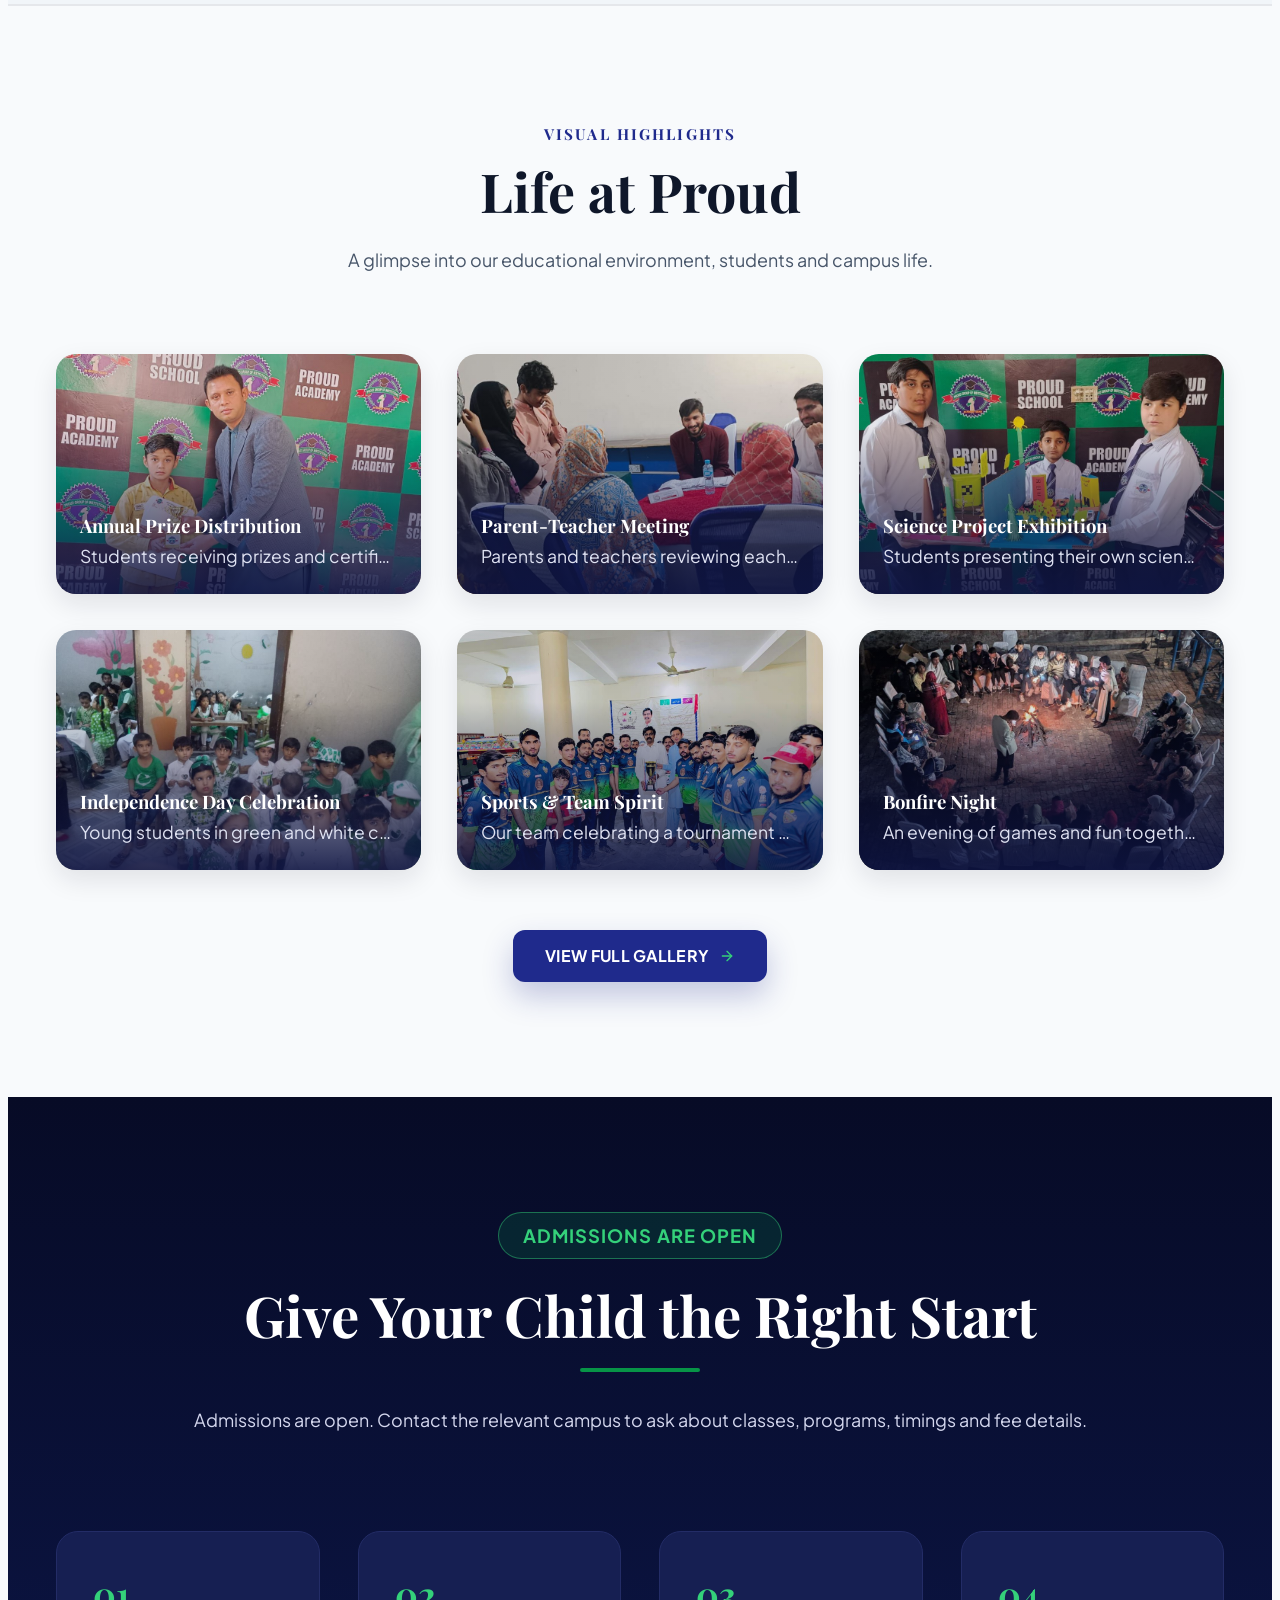
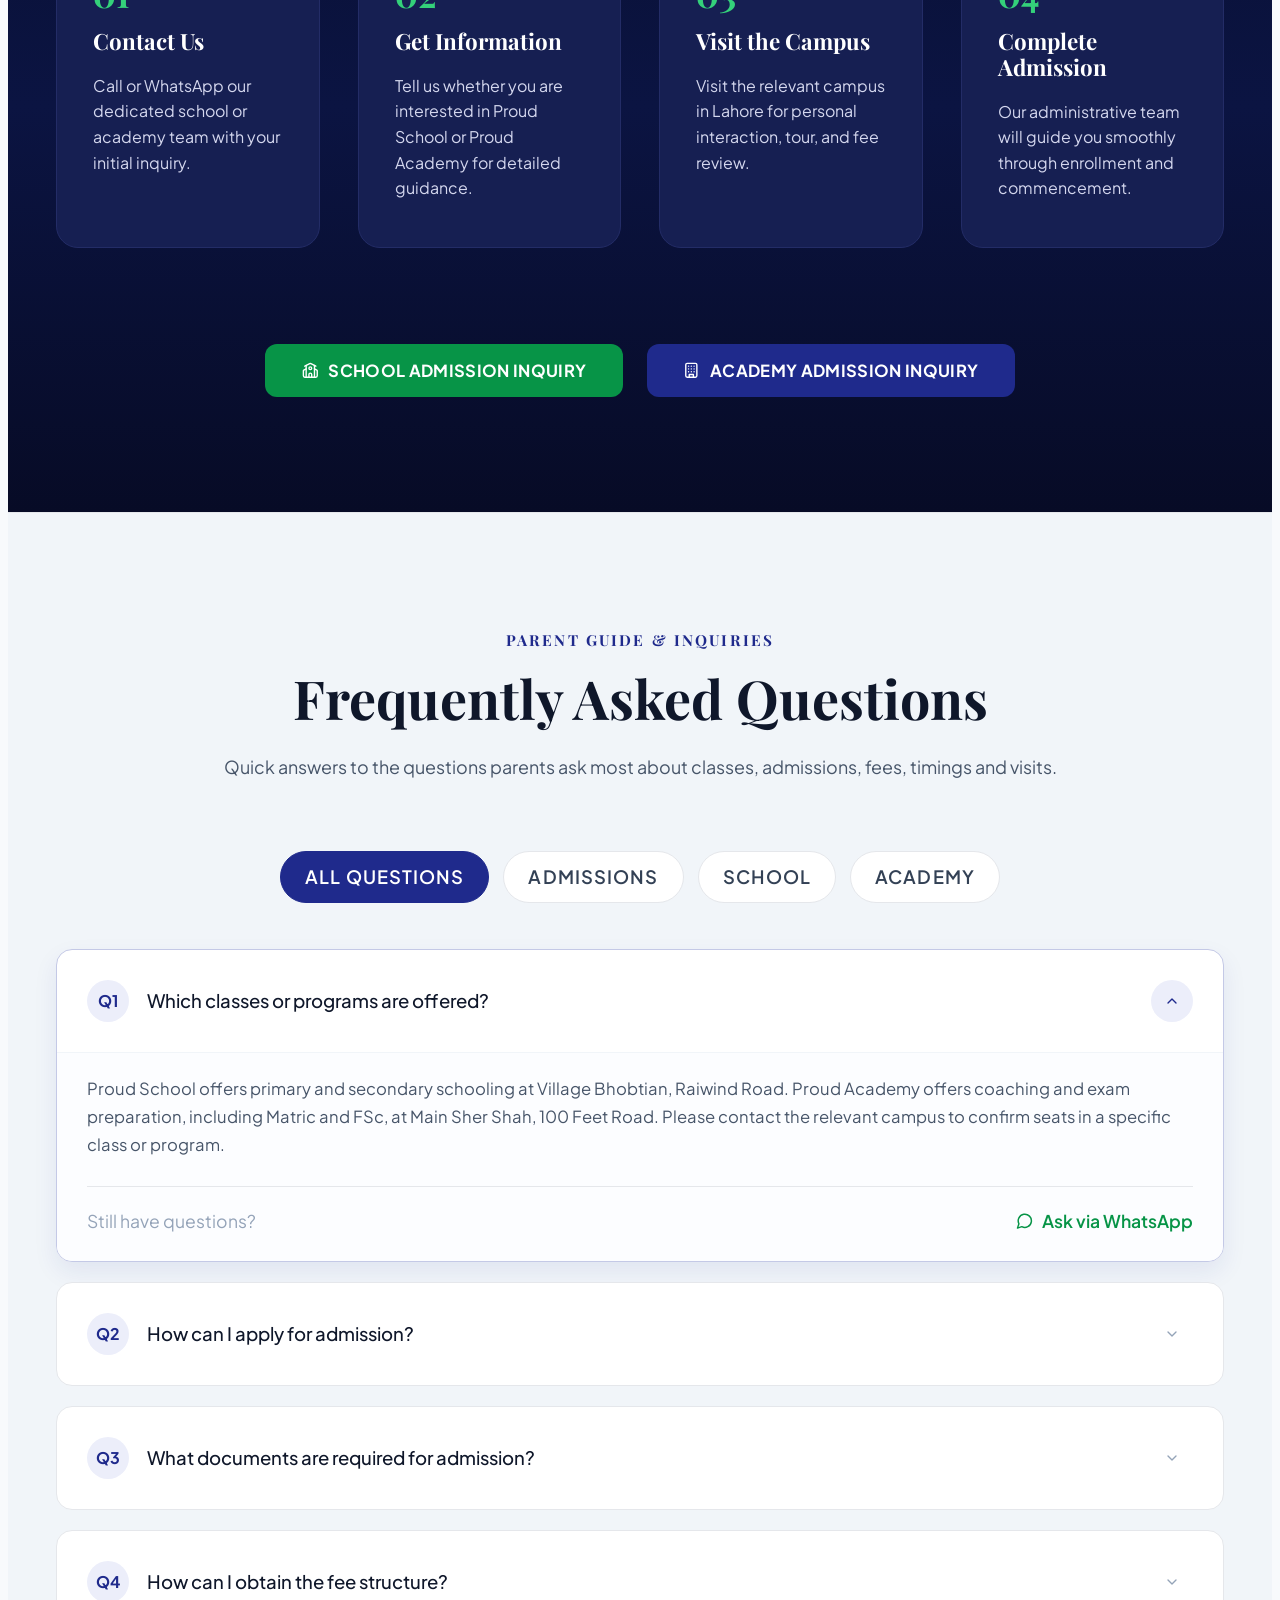
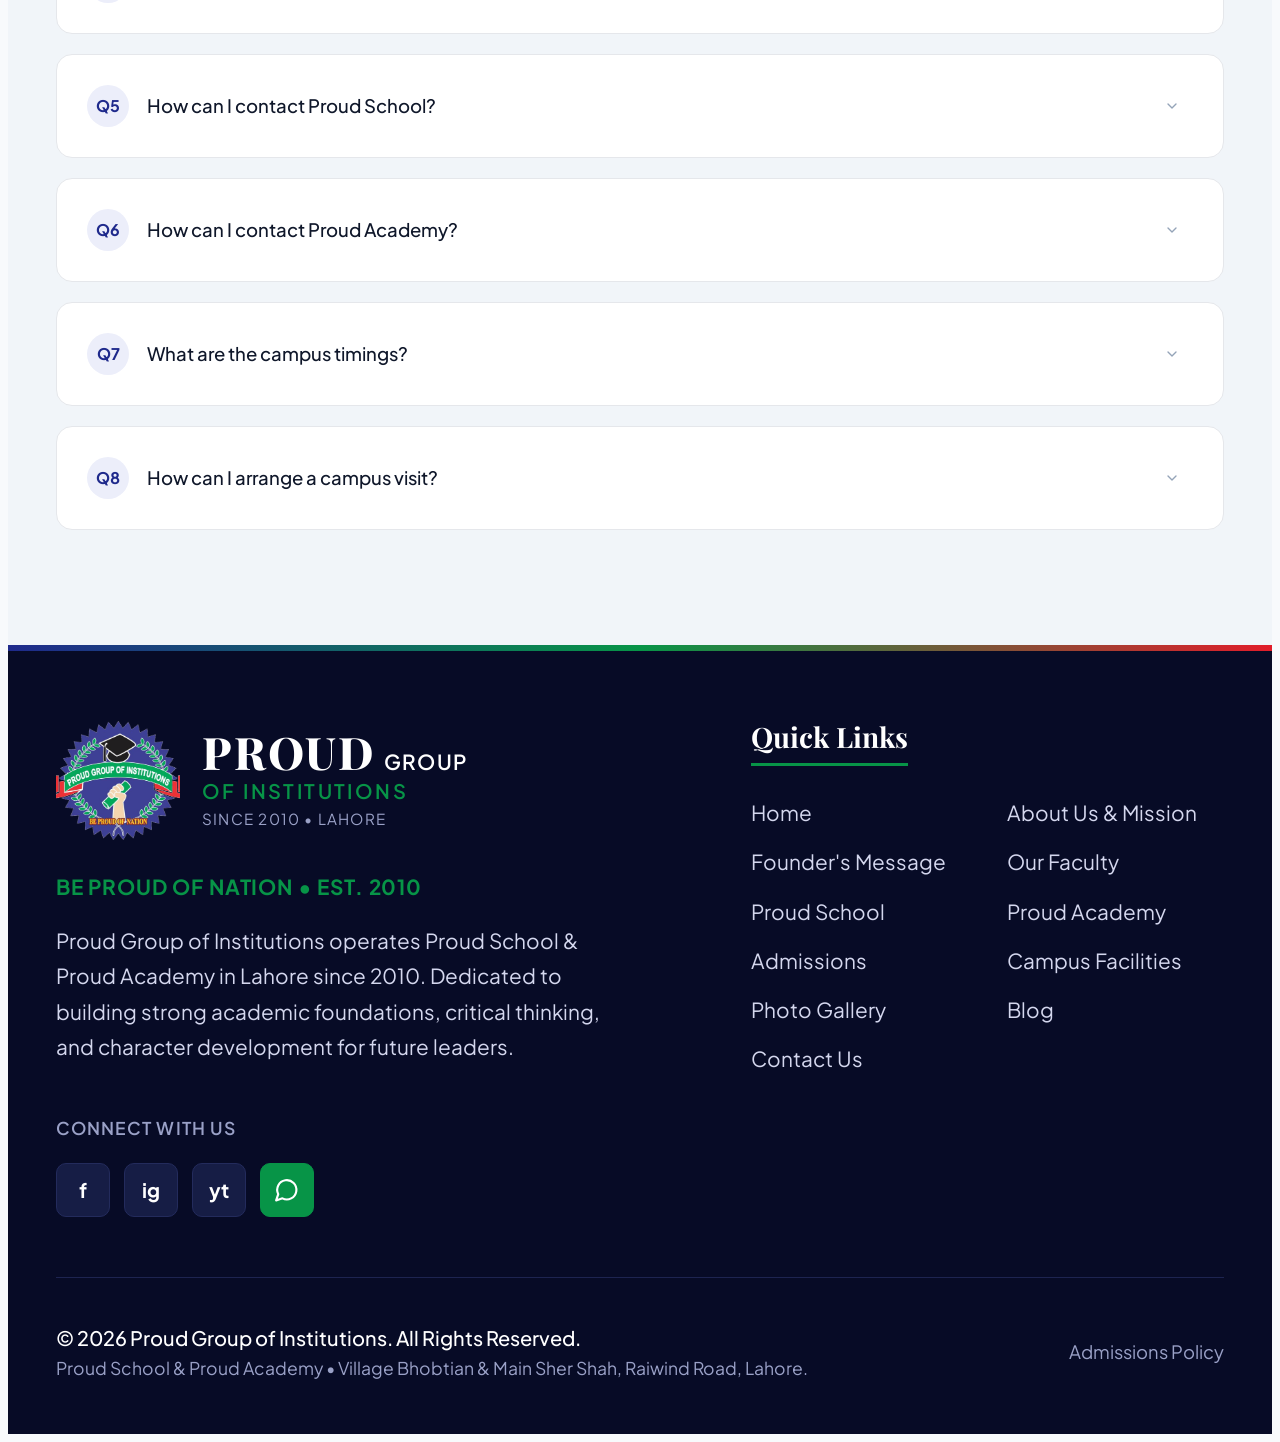
==== commit 61ae5bc7: "Remove label tags from photos" ====
--- a/index.html
+++ b/index.html
@@ -208,10 +208,10 @@
       <a class="btn btn-blue btn-upper" href="facilities.html">Explore Our Facilities <i class="arrow" data-i="arrowR"></i></a>
     </div>
     <div class="fac-grid">
-      <article class="fcard"><div class="img" style="background-image:url(img/p-young-class.jpg)"><span>Learning Spaces</span></div><div class="b"><h3>Modern Classrooms</h3><p>Well-ventilated, well-lit, and thoughtfully arranged classrooms designed to support focused, distraction-free learning.</p><div class="f"><span>Structured Space</span><a href="facilities.html">Details →</a></div></div></article>
-      <article class="fcard"><div class="img" style="background-image:url(img/p-we-are-proudian.jpg)"><span>Campus Atmosphere</span></div><div class="b"><h3>Supportive Learning Environment</h3><p>A disciplined yet warm atmosphere where students feel encouraged to ask questions and take part.</p><div class="f"><span>Structured Space</span><a href="facilities.html">Details →</a></div></div></article>
-      <article class="fcard"><div class="img" style="background-image:url(img/p-science-project.jpg)"><span>Academic Labs</span></div><div class="b"><h3>Science &amp; Practical Learning Spaces</h3><p>Dedicated spaces for experimental demonstration, helping students observe concepts in action.</p><div class="f"><span>Structured Space</span><a href="facilities.html">Details →</a></div></div></article>
-      <article class="fcard"><div class="img" style="background-image:url(img/p-study-visit.jpg)"><span>Resource Centers</span></div><div class="b"><h3>Library &amp; Reading Corners</h3><p>Quiet reading collections offering curriculum references, literary works, and study material.</p><div class="f"><span>Structured Space</span><a href="facilities.html">Details →</a></div></div></article>
+      <article class="fcard"><div class="img" style="background-image:url(img/p-young-class.jpg)"></div><div class="b"><h3>Modern Classrooms</h3><p>Well-ventilated, well-lit, and thoughtfully arranged classrooms designed to support focused, distraction-free learning.</p><div class="f"><span>Structured Space</span><a href="facilities.html">Details →</a></div></div></article>
+      <article class="fcard"><div class="img" style="background-image:url(img/p-we-are-proudian.jpg)"></div><div class="b"><h3>Supportive Learning Environment</h3><p>A disciplined yet warm atmosphere where students feel encouraged to ask questions and take part.</p><div class="f"><span>Structured Space</span><a href="facilities.html">Details →</a></div></div></article>
+      <article class="fcard"><div class="img" style="background-image:url(img/p-science-project.jpg)"></div><div class="b"><h3>Science &amp; Practical Learning Spaces</h3><p>Dedicated spaces for experimental demonstration, helping students observe concepts in action.</p><div class="f"><span>Structured Space</span><a href="facilities.html">Details →</a></div></div></article>
+      <article class="fcard"><div class="img" style="background-image:url(img/p-study-visit.jpg)"></div><div class="b"><h3>Library &amp; Reading Corners</h3><p>Quiet reading collections offering curriculum references, literary works, and study material.</p><div class="f"><span>Structured Space</span><a href="facilities.html">Details →</a></div></div></article>
     </div>
   </div>
 </section>
@@ -250,12 +250,12 @@
       <p class="lead">A glimpse into our educational environment, students and campus life.</p>
     </div>
     <div class="gal-grid">
-      <article class="gcard" style="background-image:url(img/p-prize-2.jpg)"><span class="tag">Events</span><div class="cap"><h3>Annual Prize Distribution</h3><p>Students receiving prizes and certificates for their achievements.</p></div></article>
-      <article class="gcard" style="background-image:url(img/p-ptm-1.jpg)"><span class="tag">Events</span><div class="cap"><h3>Parent-Teacher Meeting</h3><p>Parents and teachers reviewing each child&#39;s progress together.</p></div></article>
-      <article class="gcard" style="background-image:url(img/p-science-project.jpg)"><span class="tag">Classes</span><div class="cap"><h3>Science Project Exhibition</h3><p>Students presenting their own science projects.</p></div></article>
-      <article class="gcard" style="background-image:url(img/p-independence-day-2.jpg)"><span class="tag">Events</span><div class="cap"><h3>Independence Day Celebration</h3><p>Young students in green and white celebrating 14th August.</p></div></article>
-      <article class="gcard" style="background-image:url(img/p-sports-team.jpg)"><span class="tag">Activities</span><div class="cap"><h3>Sports &amp; Team Spirit</h3><p>Our team celebrating a tournament win with their trophy.</p></div></article>
-      <article class="gcard" style="background-image:url(img/p-bonfire-night.jpg)"><span class="tag">Activities</span><div class="cap"><h3>Bonfire Night</h3><p>An evening of games and fun together around the bonfire.</p></div></article>
+      <article class="gcard" style="background-image:url(img/p-prize-2.jpg)"><div class="cap"><h3>Annual Prize Distribution</h3><p>Students receiving prizes and certificates for their achievements.</p></div></article>
+      <article class="gcard" style="background-image:url(img/p-ptm-1.jpg)"><div class="cap"><h3>Parent-Teacher Meeting</h3><p>Parents and teachers reviewing each child&#39;s progress together.</p></div></article>
+      <article class="gcard" style="background-image:url(img/p-science-project.jpg)"><div class="cap"><h3>Science Project Exhibition</h3><p>Students presenting their own science projects.</p></div></article>
+      <article class="gcard" style="background-image:url(img/p-independence-day-2.jpg)"><div class="cap"><h3>Independence Day Celebration</h3><p>Young students in green and white celebrating 14th August.</p></div></article>
+      <article class="gcard" style="background-image:url(img/p-sports-team.jpg)"><div class="cap"><h3>Sports &amp; Team Spirit</h3><p>Our team celebrating a tournament win with their trophy.</p></div></article>
+      <article class="gcard" style="background-image:url(img/p-bonfire-night.jpg)"><div class="cap"><h3>Bonfire Night</h3><p>An evening of games and fun together around the bonfire.</p></div></article>
     </div>
     <div class="more"><a class="btn btn-blue btn-upper" href="gallery.html">View Full Gallery <i class="arrow" data-i="arrowR"></i></a></div>
   </div>
